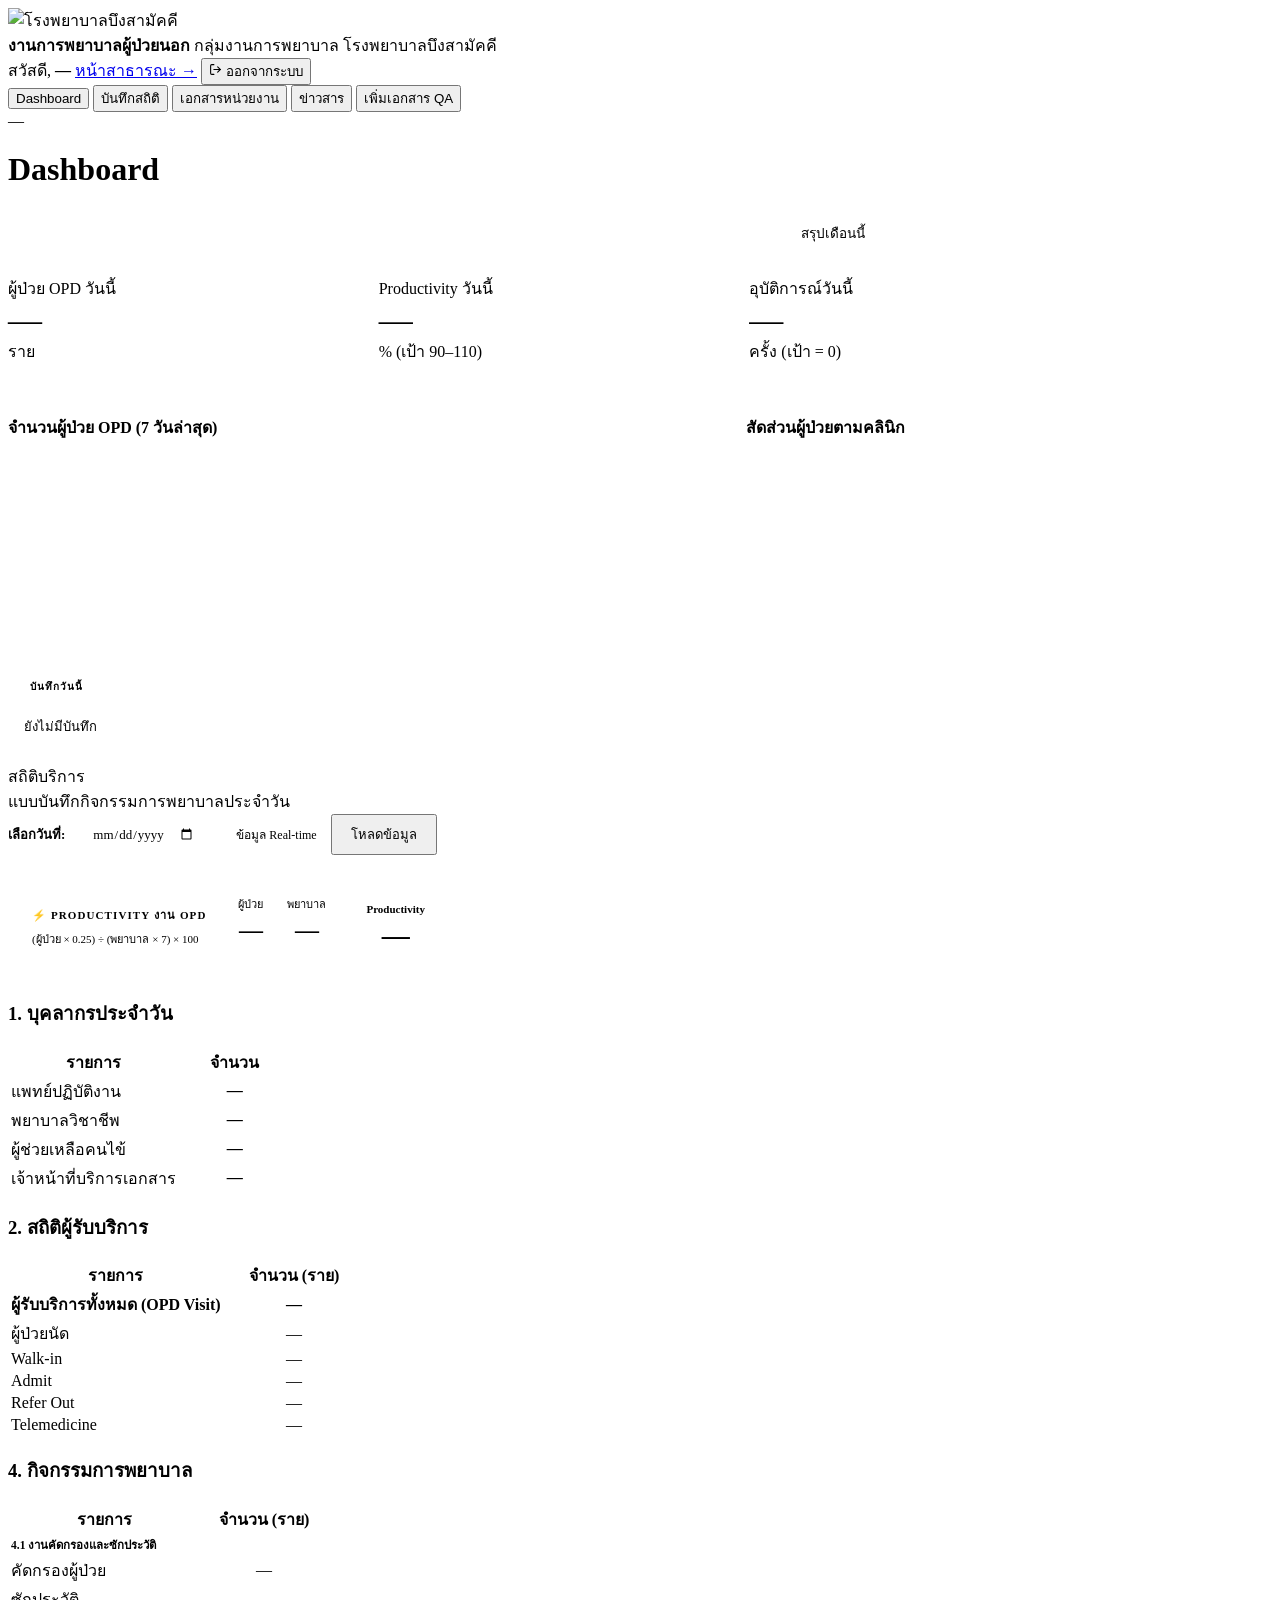
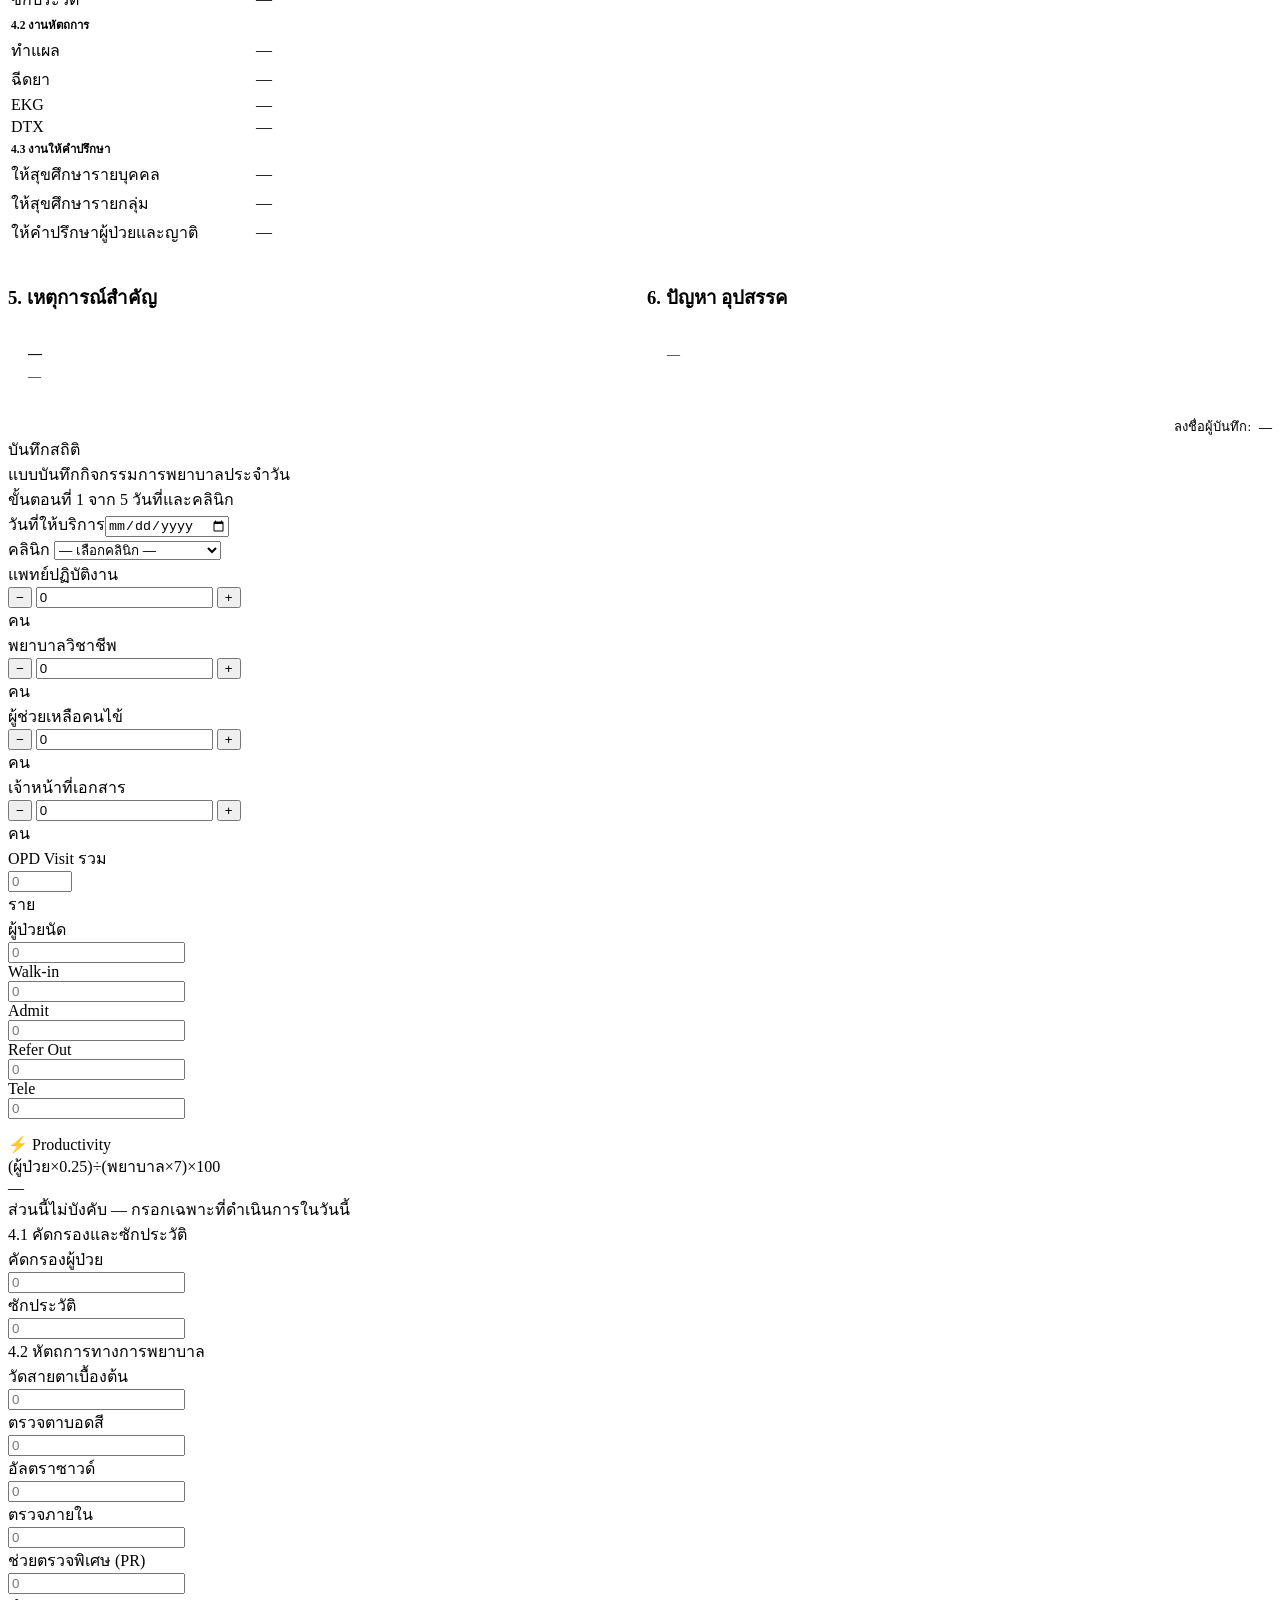
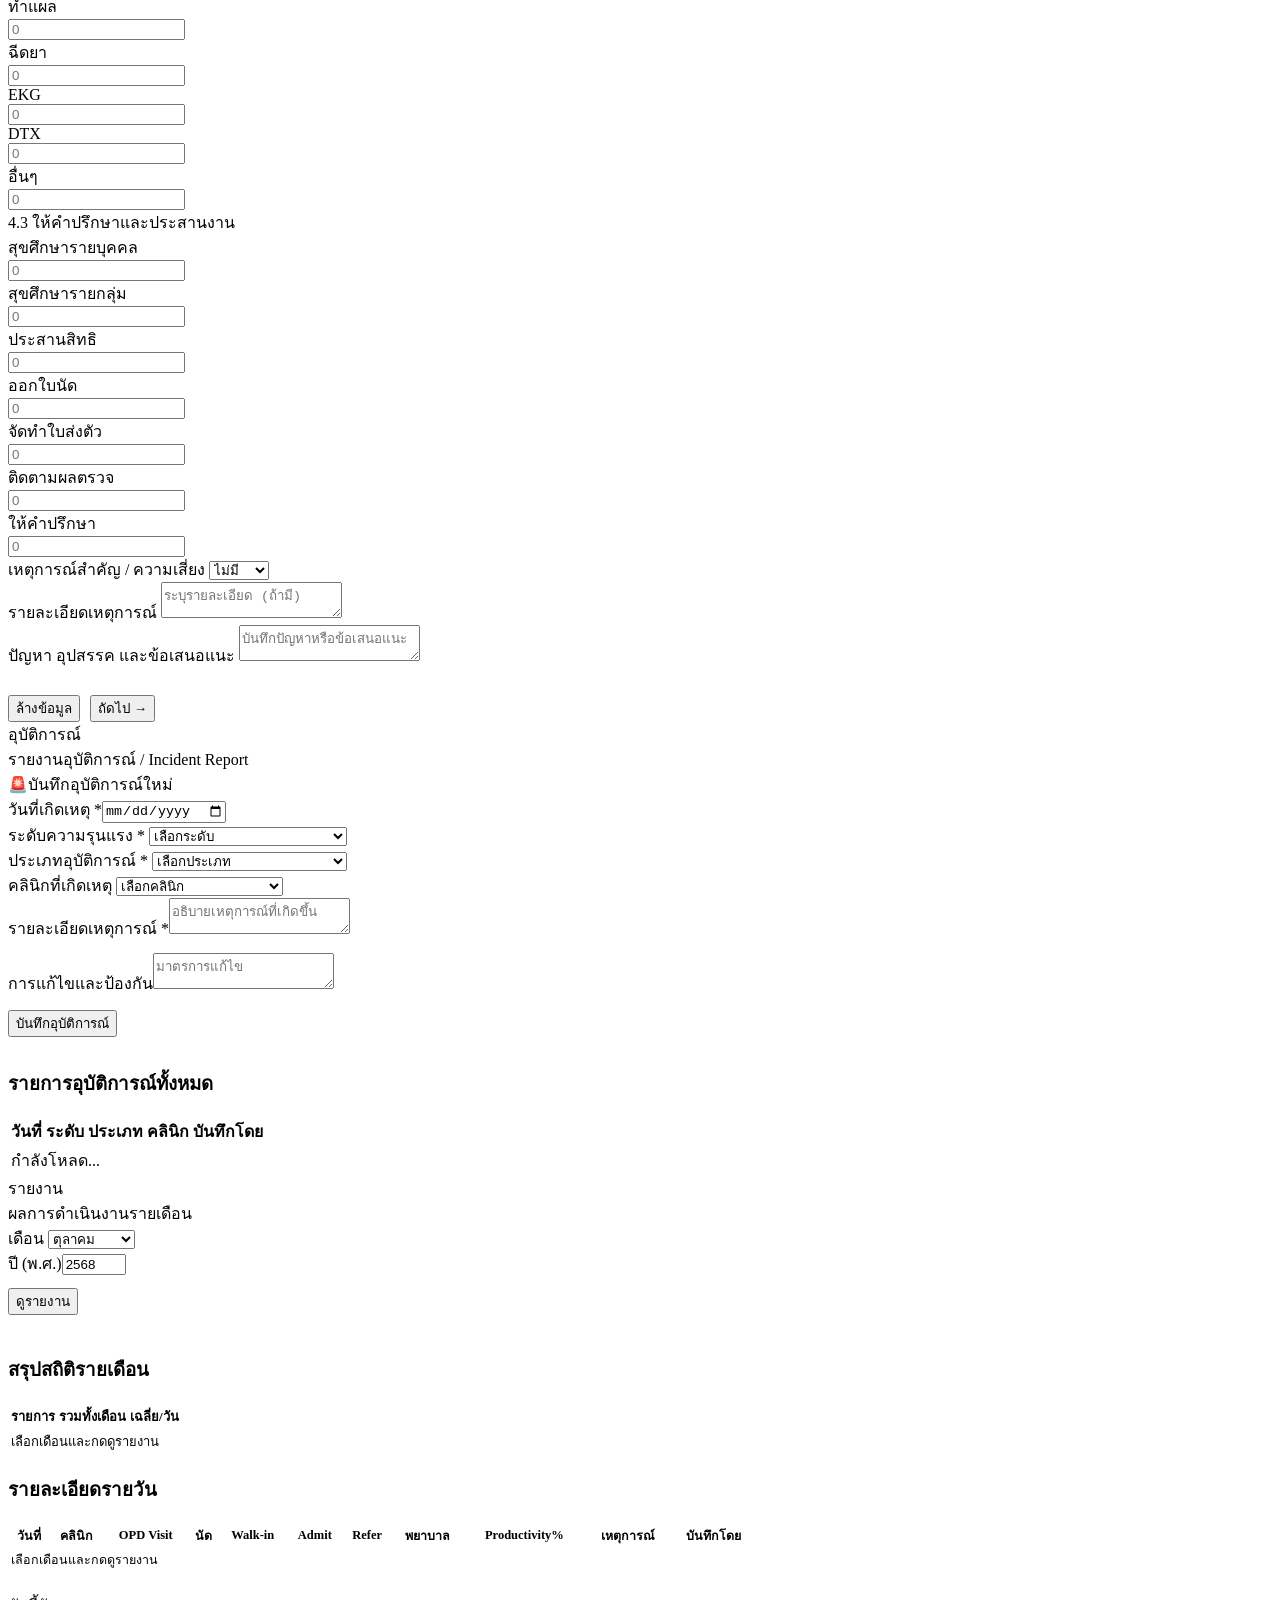
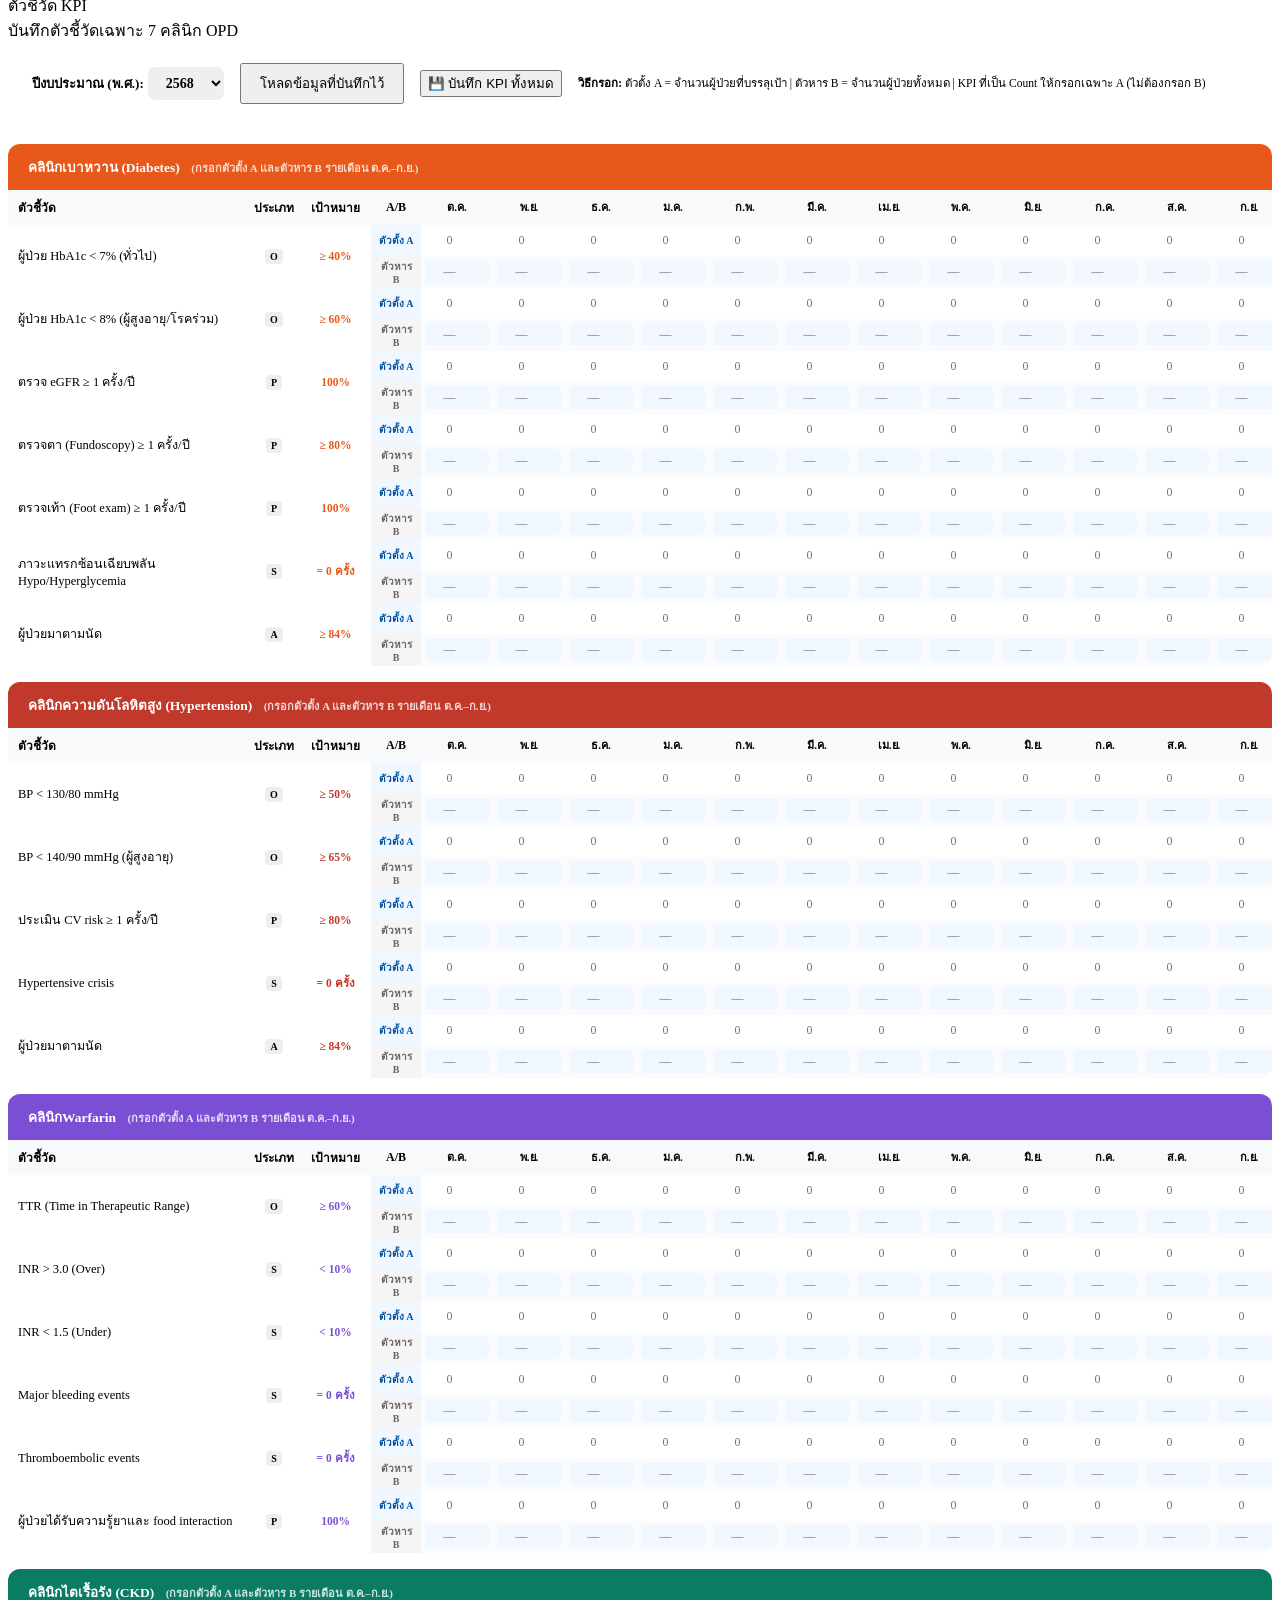
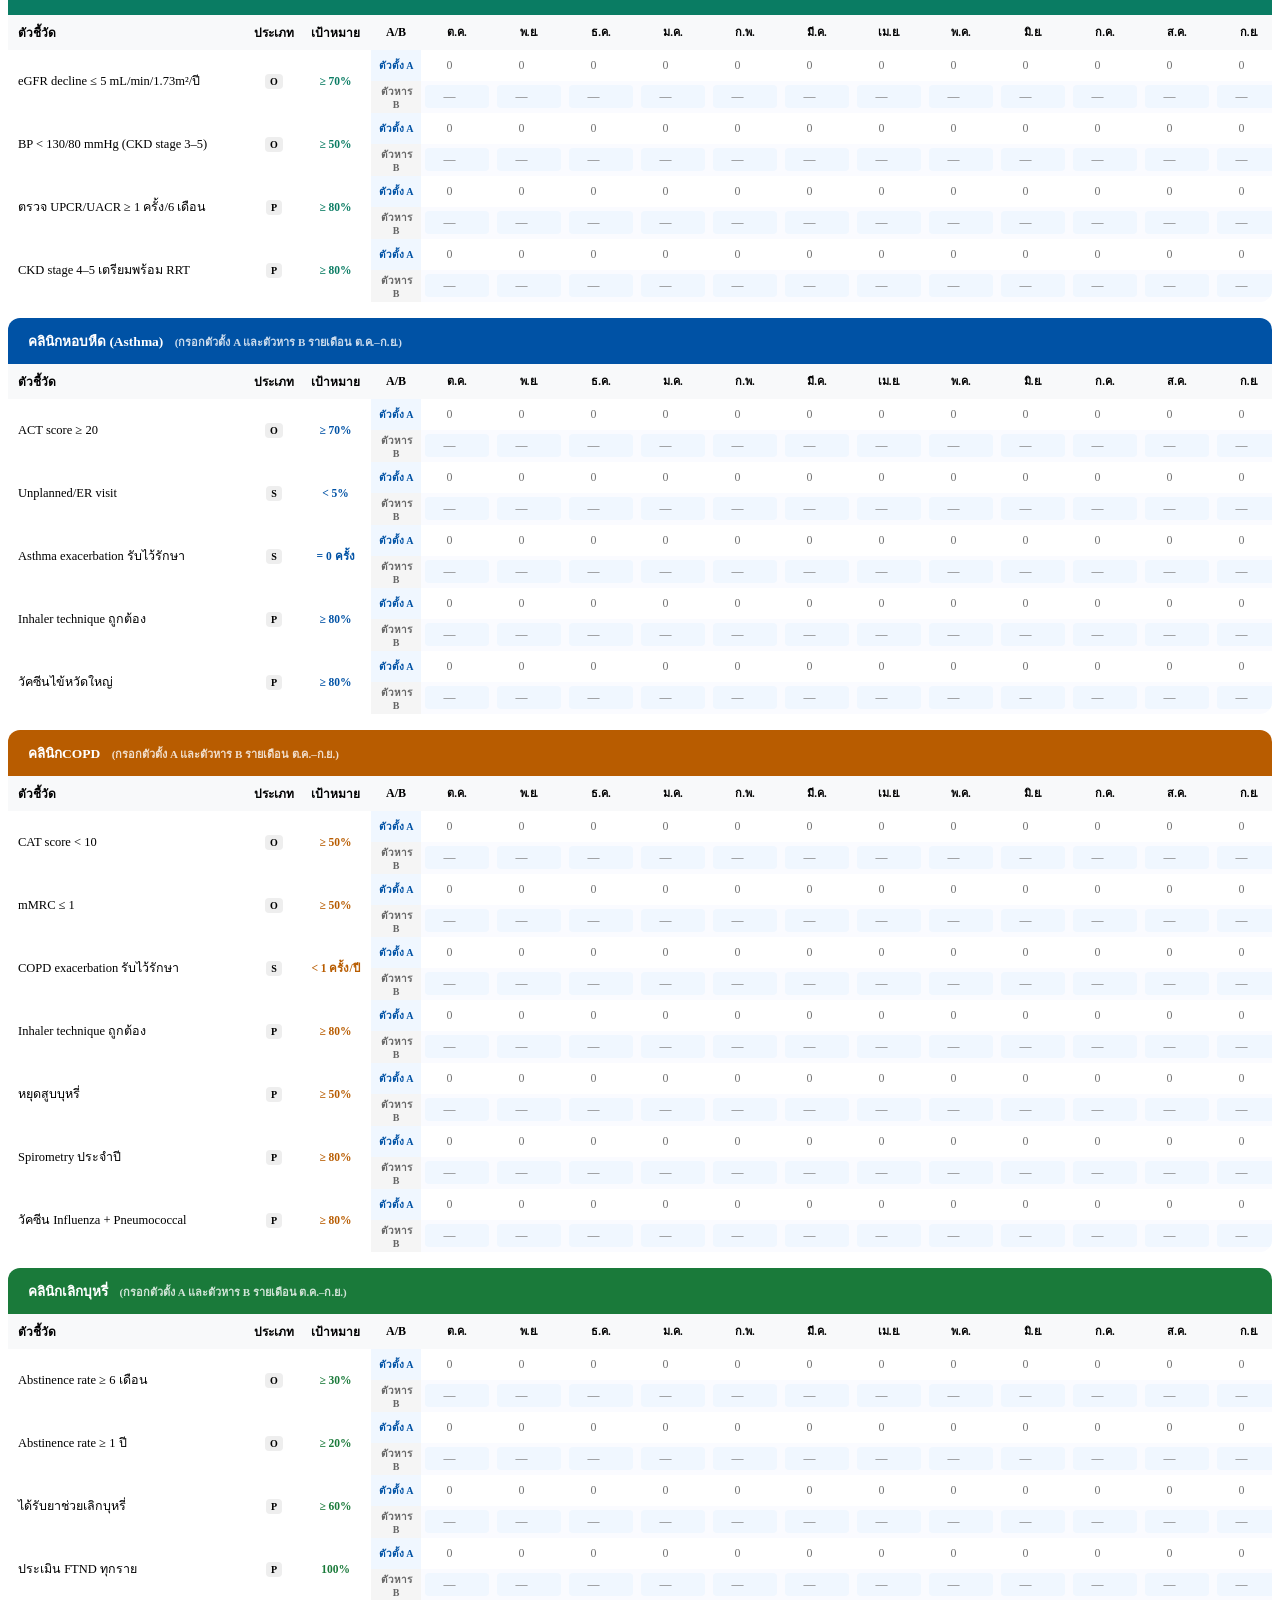
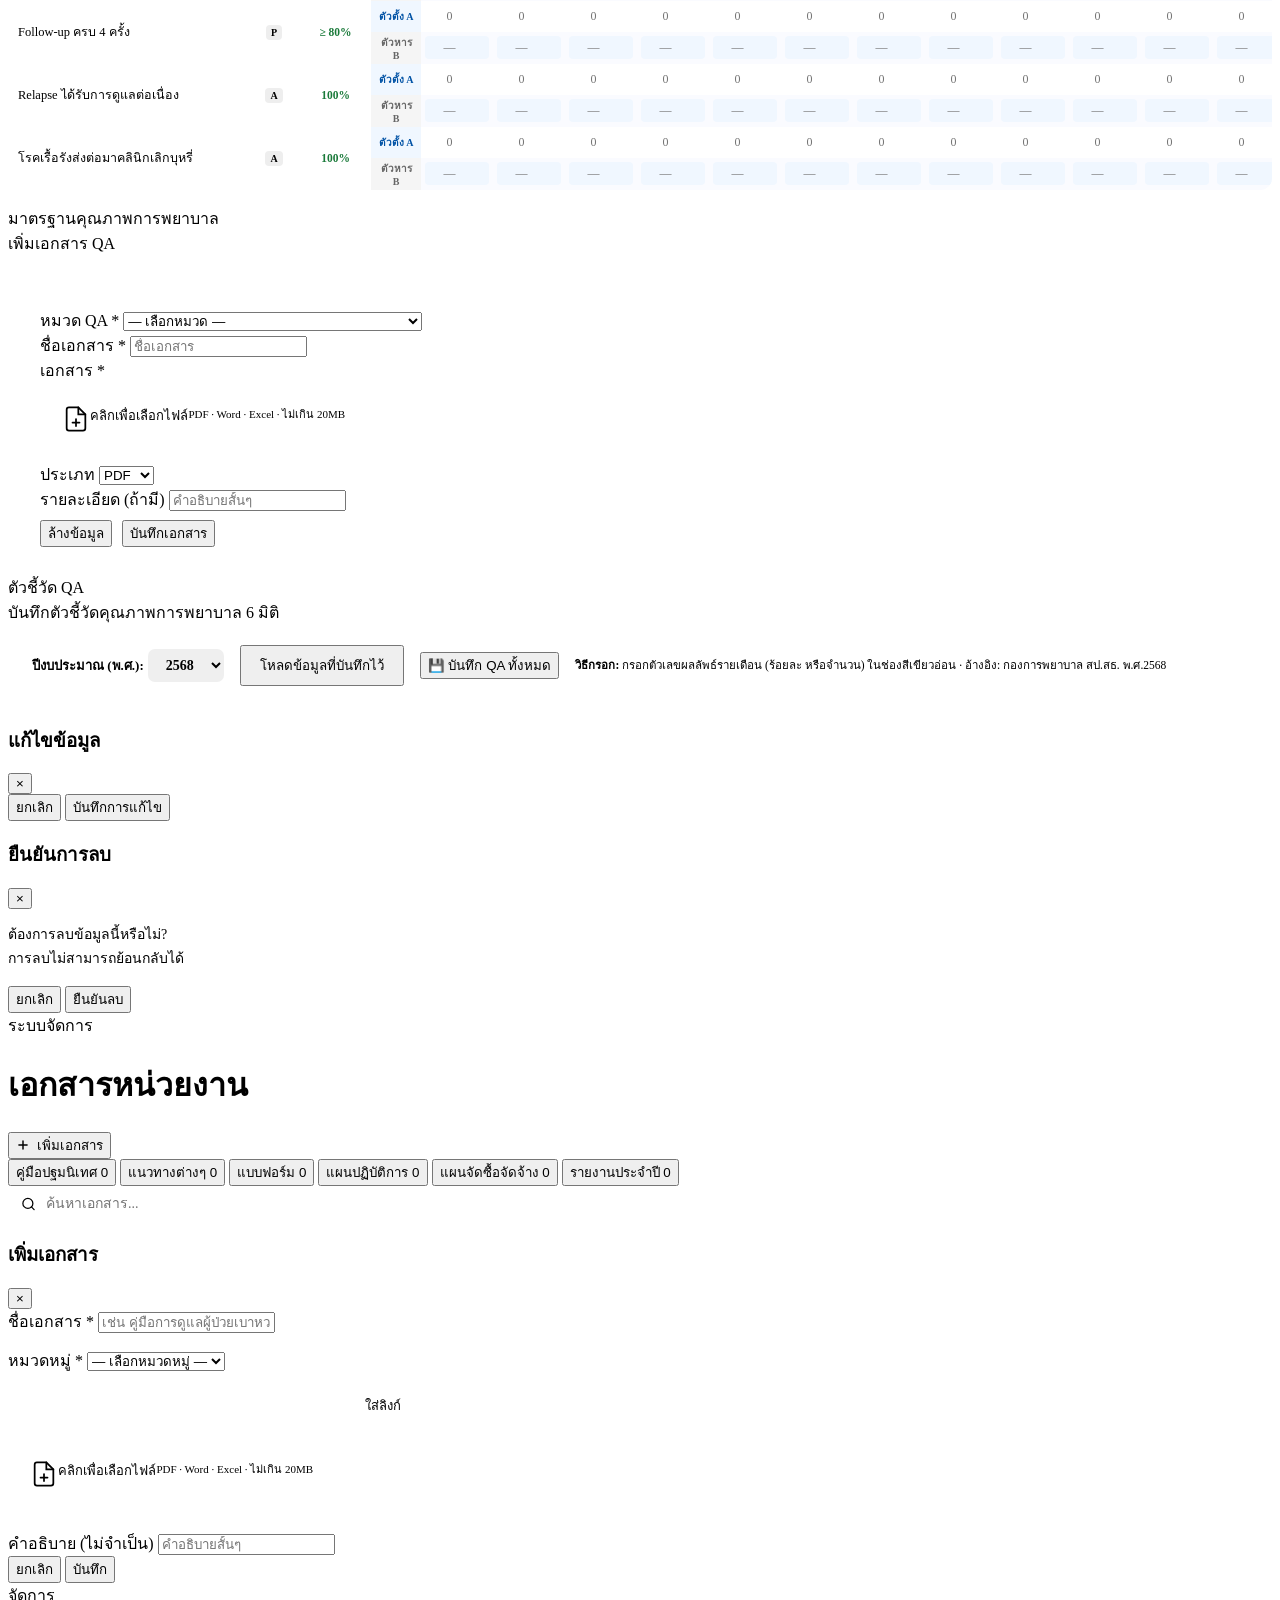
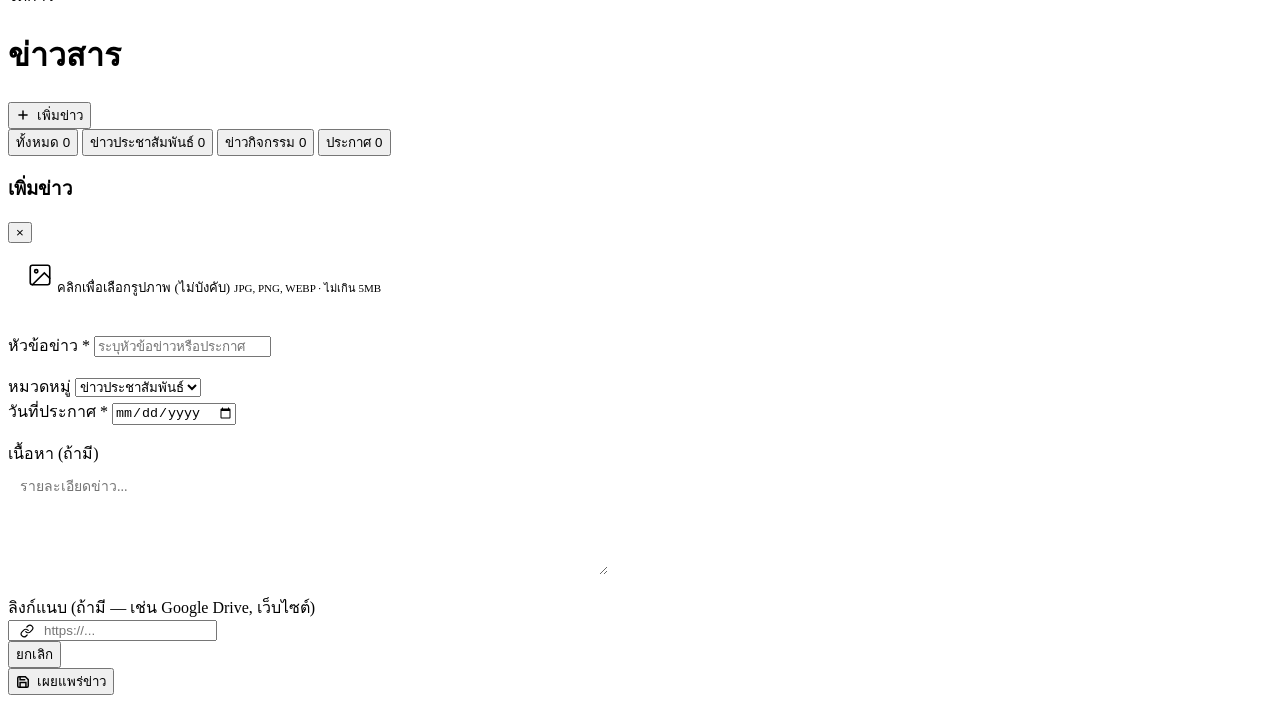
==== staff.html @ 9ab38d80 "Upgrade Firebase SDK to 10.14.1 to fix Storage upload CORS error Old SDK 10.7.0 has a known bug with" ====
﻿<!DOCTYPE html>
<html lang="th">
<head>
<meta charset="UTF-8">
<meta name="viewport" content="width=device-width, initial-scale=1.0">
<title>ระบบเจ้าหน้าที่ — งานการพยาบาลผู้ป่วยนอก</title>
<link rel="preconnect" href="https://fonts.googleapis.com">
<link href="https://fonts.googleapis.com/css2?family=Sarabun:wght@300;400;500;600&family=Noto+Serif+Thai:wght@400;500&display=swap" rel="stylesheet">
<script src="https://www.gstatic.com/firebasejs/10.14.1/firebase-app-compat.js"></script>
<script src="https://www.gstatic.com/firebasejs/10.14.1/firebase-firestore-compat.js"></script>
<script src="https://www.gstatic.com/firebasejs/10.14.1/firebase-storage-compat.js"></script>
<script src="https://cdn.jsdelivr.net/npm/chart.js@4.4.0/dist/chart.umd.min.js"></script>
<link rel="stylesheet" href="staff.css">
</head>
<body>


<div id="app">
  <nav>
    <div class="nav-top">
      <img class="nav-logo-img" src="component/logo.gif" alt="โรงพยาบาลบึงสามัคคี">
      <div class="nav-brand">
        <strong>งานการพยาบาลผู้ป่วยนอก</strong>
        <span>กลุ่มงานการพยาบาล โรงพยาบาลบึงสามัคคี</span>
      </div>
      <div class="nav-right">
        <span class="nav-user">สวัสดี, <strong id="nav-name">—</strong></span>
        <a class="public-link" href="index.html">หน้าสาธารณะ →</a>
        <button onclick="doLogout()" class="logout-btn">
          <svg width="13" height="13" viewBox="0 0 24 24" fill="none" stroke="currentColor" stroke-width="2" stroke-linecap="round"><path d="M9 21H5a2 2 0 0 1-2-2V5a2 2 0 0 1 2-2h4"/><polyline points="16 17 21 12 16 7"/><line x1="21" y1="12" x2="9" y2="12"/></svg>
          ออกจากระบบ
        </button>
      </div>
    </div>
    <div class="nav-tabs-row">
      <div class="nav-tabs-inner">
        <button class="nav-btn active" onclick="showPage('dashboard',this)" id="nb-dashboard">Dashboard</button>
        <button class="nav-btn" onclick="showPage('entry',this)" id="nb-entry">บันทึกสถิติ</button>
        <button class="nav-btn" onclick="showPage('docs',this)" id="nb-docs">เอกสารหน่วยงาน</button>
        <button class="nav-btn" onclick="showPage('news',this)" id="nb-news">ข่าวสาร</button>
        <button class="nav-btn" onclick="showPage('qa-doc',this)" id="nb-qa-doc">เพิ่มเอกสาร QA</button>
      </div>
    </div>
  </nav>


  <!-- DASHBOARD -->
  <div class="page active" id="page-dashboard">
    <div class="wrap" style="max-width:1100px">

      <!-- Header -->
      <div class="page-header">
        <div class="page-header-left">
          <div class="sec-eyebrow" id="dash-date-label">—</div>
          <h1 class="sec-title">Dashboard</h1>
        </div>
      </div>

      <!-- Tab bar -->
      <div style="display:flex;margin-bottom:1.25rem;background:var(--white);border:1px solid var(--border);border-radius:var(--radius-lg);overflow:hidden;box-shadow:var(--shadow)">
        <button id="dash-tab-day-btn" onclick="switchDashTab('day')" style="flex:1;padding:12px;font-family:inherit;font-size:13.5px;font-weight:600;border:none;cursor:pointer;background:var(--primary);color:#fff;transition:all .2s">สถิติวันนี้</button>
        <button id="dash-tab-month-btn" onclick="switchDashTab('month')" style="flex:1;padding:12px;font-family:inherit;font-size:13.5px;font-weight:500;border:none;cursor:pointer;background:var(--white);color:var(--text-light);transition:all .2s;border-left:1px solid var(--border)">สรุปเดือนนี้</button>
      </div>

      <!-- ===== สถิติวันนี้ panel ===== -->
      <div id="dash-panel-day">

        <!-- 3 KPI cards -->
        <div style="display:grid;grid-template-columns:repeat(3,1fr);gap:12px;margin-bottom:14px">
          <div class="kpi-card blue">
            <div class="kpi-lbl">ผู้ป่วย OPD วันนี้</div>
            <div class="kpi-val" style="color:var(--blue);font-size:34px" id="kpi-today">—</div>
            <div class="kpi-sub" id="kpi-today-sub">ราย</div>
          </div>
          <div class="kpi-card teal">
            <div class="kpi-lbl">Productivity วันนี้</div>
            <div class="kpi-val" style="color:var(--teal);font-size:34px" id="kpi-prod">—</div>
            <div class="kpi-sub">% (เป้า 90–110)</div>
            <div style="height:5px;background:var(--teal-line);border-radius:99px;overflow:hidden;margin:8px 0 3px">
              <div id="kpi-prod-bar" style="height:100%;background:var(--teal);border-radius:99px;width:0%;transition:width .8s ease"></div>
            </div>
          </div>
          <div class="kpi-card amber">
            <div class="kpi-lbl">อุบัติการณ์วันนี้</div>
            <div class="kpi-val" style="color:var(--amber);font-size:34px" id="kpi-incident">—</div>
            <div class="kpi-sub">ครั้ง (เป้า = 0)</div>
          </div>
        </div>

        <!-- Charts: 7-day bar + clinic donut -->
        <div style="display:grid;grid-template-columns:2fr 1fr;gap:14px;margin-bottom:14px">
          <div class="chart-card">
            <h4>จำนวนผู้ป่วย OPD (7 วันล่าสุด)</h4>
            <canvas id="chart-weekly" height="120"></canvas>
          </div>
          <div class="chart-card">
            <h4>สัดส่วนผู้ป่วยตามคลินิก</h4>
            <canvas id="chart-clinic" height="190"></canvas>
          </div>
        </div>

        <!-- บันทึกวันนี้ -->
        <div class="card" style="margin:0 0 14px;padding:0;overflow:hidden">
          <div style="padding:.6rem 1rem;font-size:10px;font-weight:700;letter-spacing:.1em;text-transform:uppercase;color:var(--text-light);border-bottom:1px solid var(--border);display:flex;align-items:center;gap:6px"><span class="pulse-dot"></span>บันทึกวันนี้</div>
          <table style="width:100%;border-collapse:collapse;font-size:13px">
            <tbody id="day-tbl">
              <tr><td colspan="4" class="empty" style="padding:.8rem 1rem">ยังไม่มีบันทึก</td></tr>
            </tbody>
          </table>
        </div>

      </div>

      <!-- ===== สรุปเดือนนี้ panel ===== -->
      <div id="dash-panel-month" style="display:none">

        <!-- Gradient header -->
        <div style="background:linear-gradient(135deg,var(--primary-dark) 0%,var(--primary) 100%);border-radius:var(--radius-lg);padding:1.25rem 1.5rem;margin-bottom:1.25rem;display:flex;align-items:center;justify-content:space-between;flex-wrap:wrap;gap:12px;box-shadow:0 4px 16px rgba(0,82,165,.2)">
          <div>
            <div style="font-size:11px;color:rgba(255,255,255,.65);margin-bottom:3px;font-weight:500;letter-spacing:.04em">สรุปสถิติประจำเดือน</div>
            <div style="font-size:20px;font-weight:700;color:#fff;line-height:1" id="dash-m-title">—</div>
          </div>
          <div style="display:flex;align-items:center;gap:8px">
            <select id="dash-month-sel" onchange="loadDashMonth()" style="padding:7px 12px;border:1px solid rgba(255,255,255,.3);border-radius:8px;font-family:inherit;font-size:13px;color:#fff;background:rgba(255,255,255,.15);cursor:pointer">
              <option value="0">มกราคม</option><option value="1">กุมภาพันธ์</option><option value="2">มีนาคม</option>
              <option value="3">เมษายน</option><option value="4">พฤษภาคม</option><option value="5">มิถุนายน</option>
              <option value="6">กรกฎาคม</option><option value="7">สิงหาคม</option><option value="8">กันยายน</option>
              <option value="9">ตุลาคม</option><option value="10">พฤศจิกายน</option><option value="11">ธันวาคม</option>
            </select>
            <input type="number" id="dash-year-sel" onchange="loadDashMonth()" min="2560" max="2580" style="padding:7px 10px;border:1px solid rgba(255,255,255,.3);border-radius:8px;font-family:inherit;font-size:13px;color:#fff;background:rgba(255,255,255,.15);width:84px;text-align:center">
          </div>
        </div>

        <!-- 3 KPI cards -->
        <div style="display:grid;grid-template-columns:repeat(3,1fr);gap:12px;margin-bottom:14px">
          <div class="kpi-card blue">
            <div class="kpi-lbl">ผู้รับบริการรวม</div>
            <div class="kpi-val" style="color:var(--blue);font-size:34px" id="kpi-month">—</div>
            <div class="kpi-sub">ราย</div>
          </div>
          <div class="kpi-card amber">
            <div class="kpi-lbl">เฉลี่ยต่อวัน</div>
            <div class="kpi-val" style="color:var(--amber);font-size:34px" id="kpi-avg">—</div>
            <div class="kpi-sub">ราย/วัน</div>
          </div>
          <div class="kpi-card green">
            <div class="kpi-lbl">วันที่บันทึกแล้ว</div>
            <div class="kpi-val" style="color:var(--green);font-size:34px" id="kpi-days">—</div>
            <div class="kpi-sub">วัน ในเดือนนี้</div>
          </div>
        </div>

        <!-- Charts: monthly trend + prod weekly -->
        <div style="display:grid;grid-template-columns:2fr 1fr;gap:14px;margin-bottom:14px">
          <div class="chart-card">
            <h4>แนวโน้มผู้ป่วยรายเดือน (ปีงบประมาณปัจจุบัน)</h4>
            <canvas id="chart-monthly-trend" height="110"></canvas>
          </div>
          <div class="chart-card">
            <h4>Productivity รายวัน 7 วันล่าสุด</h4>
            <canvas id="chart-prod-weekly" height="90"></canvas>
          </div>
        </div>

        <!-- Recent records table -->
        <div class="tbl-wrap">
          <div class="tbl-head"><h3>บันทึกล่าสุด</h3><span>10 รายการ</span></div>
          <table>
            <thead>
              <tr>
                <th>วันที่</th><th>คลินิก</th>
                <th style="text-align:center">OPD Visit</th>
                <th style="text-align:center">Productivity</th>
                <th>บันทึกโดย</th><th>เวลา</th><th></th>
              </tr>
            </thead>
            <tbody id="recent-tbl">
              <tr><td colspan="7" class="empty">กำลังโหลด...</td></tr>
            </tbody>
          </table>
        </div>

      </div>

    </div>
  </div>
  <!-- STATS -->
  <div class="page" id="page-stats">
    <div class="wrap">
      <div class="sec-label">สถิติบริการ</div>
      <div class="sec-title">แบบบันทึกกิจกรรมการพยาบาลประจำวัน</div>

      <!-- เลือกวันที่ -->
      <div class="form-card" style="margin-bottom:1.25rem">
        <div class="form-body" style="display:flex;align-items:center;gap:14px;flex-wrap:wrap">
          <label style="font-size:13px;font-weight:600;color:var(--text-mid)">เลือกวันที่:</label>
          <input type="date" id="staff-stats-date" style="padding:9px 13px;border:1.5px solid var(--border);border-radius:var(--radius);font-family:inherit;font-size:13px;color:var(--text)" onchange="loadStaffDayStats(this.value)">
          <span class="pulse-dot"></span><span style="font-size:12px;color:var(--text-light)">ข้อมูล Real-time</span>
          <button onclick="loadStaffDayStats(document.getElementById('staff-stats-date').value)" class="btn-p" style="padding:8px 18px;font-size:13px">โหลดข้อมูล</button>
        </div>
      </div>

      <!-- Productivity card -->
      <div style="background:var(--blue-pale);border:1px solid var(--blue-line);border-radius:var(--radius-lg);padding:1.25rem 1.5rem;margin-bottom:1.25rem;display:flex;align-items:center;gap:2rem;flex-wrap:wrap">
        <div>
          <div style="font-size:11px;font-weight:700;letter-spacing:.1em;text-transform:uppercase;color:var(--blue);margin-bottom:6px">⚡ Productivity งาน OPD</div>
          <div style="font-size:11px;color:var(--text-mid)">(ผู้ป่วย × 0.25) ÷ (พยาบาล × 7) × 100</div>
        </div>
        <div style="display:flex;gap:1.5rem;flex-wrap:wrap">
          <div style="text-align:center"><div style="font-size:11px;color:var(--text-light);margin-bottom:4px">ผู้ป่วย</div><div style="font-size:24px;font-weight:800;color:var(--blue)" id="ss-count">—</div></div>
          <div style="text-align:center"><div style="font-size:11px;color:var(--text-light);margin-bottom:4px">พยาบาล</div><div style="font-size:24px;font-weight:800;color:var(--teal)" id="ss-nurse">—</div></div>
          <div style="text-align:center;background:#fff;border-radius:10px;padding:.5rem 1rem;border:1.5px solid var(--blue-line)"><div style="font-size:11px;color:var(--blue);font-weight:700;margin-bottom:4px">Productivity</div><div style="font-size:28px;font-weight:800;color:var(--blue)" id="ss-prod">—</div></div>
        </div>
      </div>

      <!-- ตาราง 1: บุคลากร -->
      <div class="tbl-wrap" style="margin-bottom:1rem">
        <div class="tbl-head"><h3>1. บุคลากรประจำวัน</h3></div>
        <table>
          <thead><tr><th style="width:60%">รายการ</th><th style="text-align:center">จำนวน</th></tr></thead>
          <tbody>
            <tr><td>แพทย์ปฏิบัติงาน</td><td style="text-align:center;font-weight:600" id="ss-doctor">—</td></tr>
            <tr><td>พยาบาลวิชาชีพ</td><td style="text-align:center;font-weight:600" id="ss-nurserow">—</td></tr>
            <tr><td>ผู้ช่วยเหลือคนไข้</td><td style="text-align:center;font-weight:600" id="ss-helper">—</td></tr>
            <tr><td>เจ้าหน้าที่บริการเอกสาร</td><td style="text-align:center;font-weight:600" id="ss-clerk">—</td></tr>
          </tbody>
        </table>
      </div>

      <!-- ตาราง 2: สถิติผู้รับบริการ -->
      <div class="tbl-wrap" style="margin-bottom:1rem">
        <div class="tbl-head"><h3>2. สถิติผู้รับบริการ</h3></div>
        <table>
          <thead><tr><th style="width:60%">รายการ</th><th style="text-align:center">จำนวน (ราย)</th></tr></thead>
          <tbody>
            <tr style="background:var(--blue-pale)"><td style="font-weight:700;color:var(--blue)">ผู้รับบริการทั้งหมด (OPD Visit)</td><td style="text-align:center;font-weight:800;font-size:16px;color:var(--blue)" id="ss-countrow">—</td></tr>
            <tr><td>ผู้ป่วยนัด</td><td style="text-align:center" id="ss-appt">—</td></tr>
            <tr><td>Walk-in</td><td style="text-align:center" id="ss-walkin">—</td></tr>
            <tr><td>Admit</td><td style="text-align:center" id="ss-admit">—</td></tr>
            <tr><td>Refer Out</td><td style="text-align:center" id="ss-refer">—</td></tr>
            <tr><td>Telemedicine</td><td style="text-align:center" id="ss-tele">—</td></tr>
          </tbody>
        </table>
      </div>

      <!-- ตาราง 4: กิจกรรม -->
      <div class="tbl-wrap" style="margin-bottom:1rem">
        <div class="tbl-head"><h3>4. กิจกรรมการพยาบาล</h3></div>
        <table>
          <thead><tr><th style="width:60%">รายการ</th><th style="text-align:center">จำนวน (ราย)</th></tr></thead>
          <tbody>
            <tr style="background:var(--blue-pale)"><td colspan="2" style="font-size:11.5px;font-weight:700;color:var(--blue)">4.1 งานคัดกรองและซักประวัติ</td></tr>
            <tr><td>คัดกรองผู้ป่วย</td><td style="text-align:center" id="ss-screen">—</td></tr>
            <tr><td>ซักประวัติ</td><td style="text-align:center" id="ss-history">—</td></tr>
            <tr style="background:var(--blue-pale)"><td colspan="2" style="font-size:11.5px;font-weight:700;color:var(--blue)">4.2 งานหัตถการ</td></tr>
            <tr><td>ทำแผล</td><td style="text-align:center" id="ss-wound">—</td></tr>
            <tr><td>ฉีดยา</td><td style="text-align:center" id="ss-inject">—</td></tr>
            <tr><td>EKG</td><td style="text-align:center" id="ss-ekg">—</td></tr>
            <tr><td>DTX</td><td style="text-align:center" id="ss-dtx">—</td></tr>
            <tr style="background:var(--blue-pale)"><td colspan="2" style="font-size:11.5px;font-weight:700;color:var(--blue)">4.3 งานให้คำปรึกษา</td></tr>
            <tr><td>ให้สุขศึกษารายบุคคล</td><td style="text-align:center" id="ss-eduind">—</td></tr>
            <tr><td>ให้สุขศึกษารายกลุ่ม</td><td style="text-align:center" id="ss-edugrp">—</td></tr>
            <tr><td>ให้คำปรึกษาผู้ป่วยและญาติ</td><td style="text-align:center" id="ss-counsel">—</td></tr>
          </tbody>
        </table>
      </div>

      <!-- ข้อ 5-6 -->
      <div style="display:grid;grid-template-columns:1fr 1fr;gap:14px">
        <div class="tbl-wrap" style="margin-bottom:0">
          <div class="tbl-head"><h3>5. เหตุการณ์สำคัญ</h3></div>
          <div style="padding:1rem 1.25rem">
            <div style="font-size:14px;font-weight:600;margin-bottom:6px" id="ss-incident-flag">—</div>
            <div style="font-size:13px;color:var(--text-mid)" id="ss-incident-detail">—</div>
          </div>
        </div>
        <div class="tbl-wrap" style="margin-bottom:0">
          <div class="tbl-head"><h3>6. ปัญหา อุปสรรค</h3></div>
          <div style="padding:1rem 1.25rem">
            <div style="font-size:13px;color:var(--text-mid)" id="ss-note">—</div>
          </div>
        </div>
      </div>

      <div style="margin-top:1rem;display:flex;justify-content:flex-end;align-items:center;gap:8px;font-size:13px;color:var(--text-mid)">
        ลงชื่อผู้บันทึก: <strong id="ss-username">—</strong>
      </div>
    </div>
  </div>


  <!-- ENTRY -->
  <div class="page" id="page-entry">
    <div class="wrap">
      <div class="sec-label">บันทึกสถิติ</div>
      <div class="sec-title">แบบบันทึกกิจกรรมการพยาบาลประจำวัน</div>

      <div class="wiz-card">

        <!-- Header -->
        <div class="wiz-head">
          <div>
            <span class="wiz-step-no" id="wiz-step-no">ขั้นตอนที่ 1 จาก 5</span>
            <span class="wiz-step-ttl" id="wiz-step-ttl">วันที่และคลินิก</span>
          </div>
          <div class="wiz-dots">
            <span class="wdot wactive"></span>
            <span class="wdot"></span>
            <span class="wdot"></span>
            <span class="wdot"></span>
            <span class="wdot"></span>
          </div>
        </div>
        <div class="wiz-pbar"><div class="wiz-pfill" id="wiz-pfill" style="width:20%"></div></div>

        <!-- Step panels -->
        <div class="wiz-body">

          <!-- Step 1: วันที่และคลินิก -->
          <div class="wstep wstep-active" id="ws-1">
            <div class="wfield"><label>วันที่ให้บริการ</label><input type="date" id="e-date" onchange="checkExistingEntry()"></div>
            <div id="edit-banner" style="display:none;background:#FFF7E6;border:1.5px solid #F59E0B;border-radius:8px;padding:.65rem 1rem;margin-bottom:.5rem;font-size:13px;color:#92400E;align-items:center;gap:8px">
              <span>✏️</span><span>พบข้อมูลวันที่ <b id="edit-banner-date"></b> แล้ว — กำลังแก้ไขข้อมูลเดิม</span>
            </div>
            <div class="wfield"><label>คลินิก</label>
              <select id="e-clinic">
                <option value="">— เลือกคลินิก —</option>
                <option>ทั่วไป (OPD)</option><option>เบาหวาน</option><option>ความดันโลหิตสูง</option>
                <option>Warfarin</option><option>ไตเรื้อรัง</option><option>หอบหืด</option>
                <option>ปอดอุดกั้นเรื้อรัง (COPD)</option><option>เลิกบุหรี่ (One Stop)</option>
              </select>
            </div>
          </div>

          <!-- Step 2: บุคลากร -->
          <div class="wstep" id="ws-2">
            <div class="wstaff-list">
              <div class="wstaff-row">
                <span class="wstaff-lbl">แพทย์ปฏิบัติงาน</span>
                <div class="wnum-ctrl">
                  <button type="button" class="wnum-btn" onclick="wNumAdj('e-doctor',-1)">−</button>
                  <input type="number" id="e-doctor" min="0" value="0" class="wnum-inp">
                  <button type="button" class="wnum-btn" onclick="wNumAdj('e-doctor',1)">+</button>
                </div>
                <span class="wstaff-unit">คน</span>
              </div>
              <div class="wstaff-row">
                <span class="wstaff-lbl">พยาบาลวิชาชีพ</span>
                <div class="wnum-ctrl">
                  <button type="button" class="wnum-btn" onclick="wNumAdj('e-nurse',-1)">−</button>
                  <input type="number" id="e-nurse" min="0" value="0" class="wnum-inp">
                  <button type="button" class="wnum-btn" onclick="wNumAdj('e-nurse',1)">+</button>
                </div>
                <span class="wstaff-unit">คน</span>
              </div>
              <div class="wstaff-row">
                <span class="wstaff-lbl">ผู้ช่วยเหลือคนไข้</span>
                <div class="wnum-ctrl">
                  <button type="button" class="wnum-btn" onclick="wNumAdj('e-helper',-1)">−</button>
                  <input type="number" id="e-helper" min="0" value="0" class="wnum-inp">
                  <button type="button" class="wnum-btn" onclick="wNumAdj('e-helper',1)">+</button>
                </div>
                <span class="wstaff-unit">คน</span>
              </div>
              <div class="wstaff-row">
                <span class="wstaff-lbl">เจ้าหน้าที่เอกสาร</span>
                <div class="wnum-ctrl">
                  <button type="button" class="wnum-btn" onclick="wNumAdj('e-clerk',-1)">−</button>
                  <input type="number" id="e-clerk" min="0" value="0" class="wnum-inp">
                  <button type="button" class="wnum-btn" onclick="wNumAdj('e-clerk',1)">+</button>
                </div>
                <span class="wstaff-unit">คน</span>
              </div>
            </div>
          </div>

          <!-- Step 3: สถิติ + Productivity -->
          <div class="wstep" id="ws-3">
            <div class="opd-total-box">
              <div class="opd-total-label">OPD Visit รวม</div>
              <input type="number" id="e-count" min="0" max="9999" placeholder="0" class="opd-total-input">
              <div class="opd-total-unit">ราย</div>
            </div>
            <div class="stat-mini-grid" style="margin-bottom:1rem">
              <div class="stat-mini c-blue"><div class="stat-mini-lbl">ผู้ป่วยนัด</div><input type="number" id="e-appt" min="0" placeholder="0" class="stat-mini-inp"></div>
              <div class="stat-mini c-teal"><div class="stat-mini-lbl">Walk-in</div><input type="number" id="e-walkin" min="0" placeholder="0" class="stat-mini-inp"></div>
              <div class="stat-mini c-amber"><div class="stat-mini-lbl">Admit</div><input type="number" id="e-admit" min="0" placeholder="0" class="stat-mini-inp"></div>
              <div class="stat-mini c-red"><div class="stat-mini-lbl">Refer Out</div><input type="number" id="e-refer" min="0" placeholder="0" class="stat-mini-inp"></div>
              <div class="stat-mini c-purple"><div class="stat-mini-lbl">Tele</div><input type="number" id="e-tele" min="0" placeholder="0" class="stat-mini-inp"></div>
            </div>
            <div class="prod-preview-box">
              <div>
                <div class="prod-preview-label">⚡ Productivity</div>
                <div class="prod-preview-formula">(ผู้ป่วย×0.25)÷(พยาบาล×7)×100</div>
              </div>
              <div class="prod-preview-value" id="prod-preview">—</div>
            </div>
          </div>

          <!-- Step 4: กิจกรรม -->
          <div class="wstep" id="ws-4">
            <div class="wstep-hint">ส่วนนี้ไม่บังคับ — กรอกเฉพาะที่ดำเนินการในวันนี้</div>
            <div class="act-group-head" style="margin-top:0">4.1 คัดกรองและซักประวัติ</div>
            <div class="act-grid">
              <div class="act-item"><div class="act-lbl">คัดกรองผู้ป่วย</div><input type="number" id="e-screen" min="0" placeholder="0" class="act-inp"></div>
              <div class="act-item"><div class="act-lbl">ซักประวัติ</div><input type="number" id="e-history" min="0" placeholder="0" class="act-inp"></div>
            </div>
            <div class="act-group-head">4.2 หัตถการทางการพยาบาล</div>
            <div class="act-grid">
              <div class="act-item"><div class="act-lbl">วัดสายตาเบื้องต้น</div><input type="number" id="e-vision" min="0" placeholder="0" class="act-inp"></div>
              <div class="act-item"><div class="act-lbl">ตรวจตาบอดสี</div><input type="number" id="e-eye" min="0" placeholder="0" class="act-inp"></div>
              <div class="act-item"><div class="act-lbl">อัลตราซาวด์</div><input type="number" id="e-ultrasound" min="0" placeholder="0" class="act-inp"></div>
              <div class="act-item"><div class="act-lbl">ตรวจภายใน</div><input type="number" id="e-pelvic" min="0" placeholder="0" class="act-inp"></div>
              <div class="act-item"><div class="act-lbl">ช่วยตรวจพิเศษ (PR)</div><input type="number" id="e-special" min="0" placeholder="0" class="act-inp"></div>
              <div class="act-item"><div class="act-lbl">ทำแผล</div><input type="number" id="e-wound" min="0" placeholder="0" class="act-inp"></div>
              <div class="act-item"><div class="act-lbl">ฉีดยา</div><input type="number" id="e-inject" min="0" placeholder="0" class="act-inp"></div>
              <div class="act-item"><div class="act-lbl">EKG</div><input type="number" id="e-ekg" min="0" placeholder="0" class="act-inp"></div>
              <div class="act-item"><div class="act-lbl">DTX</div><input type="number" id="e-dtx" min="0" placeholder="0" class="act-inp"></div>
              <div class="act-item"><div class="act-lbl">อื่นๆ</div><input type="number" id="e-other-act" min="0" placeholder="0" class="act-inp"></div>
            </div>
            <div class="act-group-head">4.3 ให้คำปรึกษาและประสานงาน</div>
            <div class="act-grid">
              <div class="act-item"><div class="act-lbl">สุขศึกษารายบุคคล</div><input type="number" id="e-edu-ind" min="0" placeholder="0" class="act-inp"></div>
              <div class="act-item"><div class="act-lbl">สุขศึกษารายกลุ่ม</div><input type="number" id="e-edu-grp" min="0" placeholder="0" class="act-inp"></div>
              <div class="act-item"><div class="act-lbl">ประสานสิทธิ</div><input type="number" id="e-rights" min="0" placeholder="0" class="act-inp"></div>
              <div class="act-item"><div class="act-lbl">ออกใบนัด</div><input type="number" id="e-appt-out" min="0" placeholder="0" class="act-inp"></div>
              <div class="act-item"><div class="act-lbl">จัดทำใบส่งตัว</div><input type="number" id="e-refer-form" min="0" placeholder="0" class="act-inp"></div>
              <div class="act-item"><div class="act-lbl">ติดตามผลตรวจ</div><input type="number" id="e-followup" min="0" placeholder="0" class="act-inp"></div>
              <div class="act-item"><div class="act-lbl">ให้คำปรึกษา</div><input type="number" id="e-counsel" min="0" placeholder="0" class="act-inp"></div>
            </div>
          </div>

          <!-- Step 5: เหตุการณ์ + ปัญหา -->
          <div class="wstep" id="ws-5">
            <div class="wfield"><label>เหตุการณ์สำคัญ / ความเสี่ยง</label>
              <select id="e-incident-flag">
                <option value="ไม่มี">ไม่มี</option>
                <option value="มี">มี ดังนี้</option>
              </select>
            </div>
            <div class="wfield"><label>รายละเอียดเหตุการณ์</label>
              <textarea id="e-incident-detail" placeholder="ระบุรายละเอียด (ถ้ามี)"></textarea>
            </div>
            <div class="wfield"><label>ปัญหา อุปสรรค และข้อเสนอแนะ</label>
              <textarea id="e-note" placeholder="บันทึกปัญหาหรือข้อเสนอแนะ"></textarea>
            </div>
          </div>

        </div><!-- /wiz-body -->

        <!-- Navigation -->
        <div class="wiz-nav">
          <button type="button" class="wiz-back-btn" id="wiz-back" onclick="wPrev()" style="visibility:hidden">← ย้อนกลับ</button>
          <div style="display:flex;align-items:center;gap:10px">
            <button type="button" class="wiz-clear-btn" onclick="clearEntry()">ล้างข้อมูล</button>
            <button type="button" class="wiz-next-btn" id="wiz-next" onclick="wNext()">ถัดไป →</button>
            <button type="button" class="btn-p" id="btn-entry" onclick="submitEntry(event)" style="display:none">บันทึกข้อมูล</button>
          </div>
        </div>

      </div><!-- /wiz-card -->
    </div>
  </div>

  <!-- INCIDENT -->
  <div class="page" id="page-incident">
    <div class="wrap">
      <div class="sec-label">อุบัติการณ์</div>
      <div class="sec-title">รายงานอุบัติการณ์ / Incident Report</div>
      <form onsubmit="submitIncident(event)" style="margin-bottom:2rem">
        <div class="form-card">
          <div class="form-head"><span class="form-head-icon">🚨</span>บันทึกอุบัติการณ์ใหม่</div>
          <div class="form-body">
            <div class="fg2">
              <div class="field"><label>วันที่เกิดเหตุ *</label><input type="date" id="i-date" required></div>
              <div class="field"><label>ระดับความรุนแรง *</label>
                <select id="i-level" required>
                  <option value="">เลือกระดับ</option>
                  <option value="A">A — ใกล้เคียงจะเกิด</option><option value="B">B — เกิดแต่ไม่ถึงผู้ป่วย</option>
                  <option value="C">C — เกิดถึงผู้ป่วย ไม่มีอันตราย</option><option value="D">D — ต้องติดตาม</option>
                  <option value="E">E — เกิดอันตรายชั่วคราว</option><option value="F">F — ต้องรักษาเพิ่ม</option>
                </select>
              </div>
              <div class="field"><label>ประเภทอุบัติการณ์ *</label>
                <select id="i-type" required>
                  <option value="">เลือกประเภท</option>
                  <option>ความคลาดเคลื่อนทางยา</option><option>ผู้ป่วยพลัดตก</option>
                  <option>การระบุตัวผู้ป่วยผิด</option><option>ความคลาดเคลื่อนในการตรวจ</option><option>อื่นๆ</option>
                </select>
              </div>
              <div class="field"><label>คลินิกที่เกิดเหตุ</label>
                <select id="i-clinic">
                  <option value="">เลือกคลินิก</option>
                  <option>ทั่วไป (OPD)</option><option>เบาหวาน</option><option>ความดันโลหิตสูง</option>
                  <option>Warfarin</option><option>ไตเรื้อรัง</option><option>หอบหืด</option>
                  <option>ปอดอุดกั้นเรื้อรัง (COPD)</option><option>เลิกบุหรี่ (One Stop)</option>
                </select>
              </div>
            </div>
            <div class="fdiv"></div>
            <div class="field" style="margin-bottom:12px"><label>รายละเอียดเหตุการณ์ *</label><textarea id="i-detail" required placeholder="อธิบายเหตุการณ์ที่เกิดขึ้น"></textarea></div>
            <div class="field"><label>การแก้ไขและป้องกัน</label><textarea id="i-action" placeholder="มาตรการแก้ไข"></textarea></div>
            <div style="margin-top:14px"><button type="submit" class="btn-p" id="btn-incident">บันทึกอุบัติการณ์</button></div>
          </div>
        </div>
      </form>
      <div class="tbl-wrap">
        <div class="tbl-head"><h3>รายการอุบัติการณ์ทั้งหมด</h3></div>
        <table>
          <thead><tr><th>วันที่</th><th>ระดับ</th><th>ประเภท</th><th>คลินิก</th><th>บันทึกโดย</th><th></th></tr></thead>
          <tbody id="incident-tbl"><tr><td colspan="6" class="empty">กำลังโหลด...</td></tr></tbody>
        </table>
      </div>
    </div>
  </div>


  <!-- REPORT -->
  <div class="page" id="page-report">
    <div class="wrap">
      <div class="sec-label">รายงาน</div>
      <div class="sec-title">ผลการดำเนินงานรายเดือน</div>

      <!-- เลือกเดือน -->
      <div class="form-card" style="margin-bottom:1.25rem">
        <div class="form-body">
          <div class="fg2">
            <div class="field"><label>เดือน</label>
              <select id="r-month">
                <option value="9">ตุลาคม</option><option value="10">พฤศจิกายน</option><option value="11">ธันวาคม</option>
                <option value="0">มกราคม</option><option value="1">กุมภาพันธ์</option><option value="2">มีนาคม</option>
                <option value="3">เมษายน</option><option value="4">พฤษภาคม</option><option value="5">มิถุนายน</option>
                <option value="6">กรกฎาคม</option><option value="7">สิงหาคม</option><option value="8">กันยายน</option>
              </select>
            </div>
            <div class="field"><label>ปี (พ.ศ.)</label><input type="number" id="r-year" value="2568" min="2560" max="2580"></div>
          </div>
          <div style="margin-top:12px"><button type="button" class="btn-p" onclick="loadReport()">ดูรายงาน</button></div>
        </div>
      </div>

      <!-- KPI summary -->
      <div class="report-kpi" id="report-kpi" style="display:grid;grid-template-columns:repeat(4,1fr);gap:12px;margin-bottom:1.25rem"></div>

      <!-- ตารางสรุปสถิติ -->
      <div class="tbl-wrap" style="margin-bottom:1.25rem">
        <div class="tbl-head"><h3>สรุปสถิติรายเดือน</h3></div>
        <table style="font-size:13px">
          <thead><tr>
            <th>รายการ</th><th style="text-align:center">รวมทั้งเดือน</th><th style="text-align:center">เฉลี่ย/วัน</th>
          </tr></thead>
          <tbody id="report-summary-tbl"><tr><td colspan="3" class="empty">เลือกเดือนและกดดูรายงาน</td></tr></tbody>
        </table>
      </div>

      <!-- ตารางรายวัน -->
      <div class="tbl-wrap" style="margin-bottom:1.25rem">
        <div class="tbl-head"><h3>รายละเอียดรายวัน</h3></div>
        <div style="overflow-x:auto">
          <table style="font-size:12.5px;min-width:750px">
            <thead><tr>
              <th>วันที่</th><th>คลินิก</th>
              <th style="text-align:center">OPD Visit</th>
              <th style="text-align:center">นัด</th>
              <th style="text-align:center">Walk-in</th>
              <th style="text-align:center">Admit</th>
              <th style="text-align:center">Refer</th>
              <th style="text-align:center">พยาบาล</th>
              <th style="text-align:center">Productivity%</th>
              <th style="text-align:center">เหตุการณ์</th>
              <th>บันทึกโดย</th>
            </tr></thead>
            <tbody id="report-tbl"><tr><td colspan="11" class="empty">เลือกเดือนและกดดูรายงาน</td></tr></tbody>
          </table>
        </div>
      </div>

    </div>
  </div>
</div>


  <!-- KPI PAGE -->
  <div class="page" id="page-kpi">
    <div class="wrap">
      <div class="sec-label">ตัวชี้วัด KPI</div>
      <div class="sec-title">บันทึกตัวชี้วัดเฉพาะ 7 คลินิก OPD</div>

      <div style="background:var(--white);border:1px solid var(--border);border-radius:12px;padding:1.25rem 1.5rem;margin-bottom:1.25rem;display:flex;align-items:center;gap:16px;flex-wrap:wrap;box-shadow:var(--shadow)">
        <div class="field" style="flex-direction:row;align-items:center;gap:10px">
          <label style="font-size:13px;font-weight:600;color:var(--text2)">ปีงบประมาณ (พ.ศ.):</label>
          <select id="kpi-year" style="padding:8px 14px;border:1.5px solid var(--border);border-radius:7px;font-family:inherit;font-size:14px;font-weight:600;color:var(--primary)">
            <option value="2568">2568</option>
            <option value="2567">2567</option>
            <option value="2569">2569</option>
          </select>
        </div>
        <button onclick="loadKPIForm()" class="btn-s" style="padding:8px 18px">โหลดข้อมูลที่บันทึกไว้</button>
        <button onclick="saveKPIData()" class="btn-p" id="btn-save-kpi">💾 บันทึก KPI ทั้งหมด</button>
        <div style="font-size:11.5px;color:var(--text3)">
          <strong>วิธีกรอก:</strong> ตัวตั้ง A = จำนวนผู้ป่วยที่บรรลุเป้า | ตัวหาร B = จำนวนผู้ป่วยทั้งหมด | KPI ที่เป็น Count ให้กรอกเฉพาะ A (ไม่ต้องกรอก B)
        </div>
      </div>

      
    <div style="background:var(--white);border:1px solid var(--border);border-radius:12px;overflow:hidden;margin-bottom:1rem">
      <div style="padding:.75rem 1.25rem;background:#E8581A;color:#fff;font-size:13.5px;font-weight:600">
        คลินิกเบาหวาน (Diabetes)
        <span style="font-size:11px;opacity:.8;margin-left:8px">(กรอกตัวตั้ง A และตัวหาร B รายเดือน ต.ค.–ก.ย.)</span>
      </div>
      <div style="overflow-x:auto">
        <table style="border-collapse:collapse;font-size:12px;min-width:900px;width:100%">
          <thead>
            <tr style="background:#f8f9fa">
              <th style="padding:8px 10px;border:1px solid var(--border);text-align:left;min-width:220px">ตัวชี้วัด</th>
              <th style="padding:8px 6px;border:1px solid var(--border);min-width:38px">ประเภท</th>
              <th style="padding:8px 8px;border:1px solid var(--border);min-width:55px">เป้าหมาย</th>
              <th style="padding:8px 6px;border:1px solid var(--border);min-width:38px">A/B</th>
              <th style="padding:8px 5px;border:1px solid var(--border);font-size:11px;min-width:54px">ต.ค.</th><th style="padding:8px 5px;border:1px solid var(--border);font-size:11px;min-width:54px">พ.ย.</th><th style="padding:8px 5px;border:1px solid var(--border);font-size:11px;min-width:54px">ธ.ค.</th><th style="padding:8px 5px;border:1px solid var(--border);font-size:11px;min-width:54px">ม.ค.</th><th style="padding:8px 5px;border:1px solid var(--border);font-size:11px;min-width:54px">ก.พ.</th><th style="padding:8px 5px;border:1px solid var(--border);font-size:11px;min-width:54px">มี.ค.</th><th style="padding:8px 5px;border:1px solid var(--border);font-size:11px;min-width:54px">เม.ย.</th><th style="padding:8px 5px;border:1px solid var(--border);font-size:11px;min-width:54px">พ.ค.</th><th style="padding:8px 5px;border:1px solid var(--border);font-size:11px;min-width:54px">มิ.ย.</th><th style="padding:8px 5px;border:1px solid var(--border);font-size:11px;min-width:54px">ก.ค.</th><th style="padding:8px 5px;border:1px solid var(--border);font-size:11px;min-width:54px">ส.ค.</th><th style="padding:8px 5px;border:1px solid var(--border);font-size:11px;min-width:54px">ก.ย.</th>
            </tr>
          </thead>
          <tbody><tr style="border-bottom:1px solid var(--border)">
          <td rowspan="2" style="padding:6px 10px;border:1px solid var(--border);font-size:12.5px;vertical-align:middle">ผู้ป่วย HbA1c < 7% (ทั่วไป)</td>
          <td rowspan="2" style="padding:6px 8px;border:1px solid var(--border);text-align:center;vertical-align:middle"><span style="font-size:10px;font-weight:700;padding:2px 5px;border-radius:4px;background:#eee">O</span></td>
          <td rowspan="2" style="padding:6px 8px;border:1px solid var(--border);text-align:center;font-size:11.5px;font-weight:600;vertical-align:middle;color:#E8581A">≥ 40%</td>
          <td style="padding:3px 6px;border:1px solid var(--border);font-size:10px;font-weight:600;color:#0052A5;text-align:center;background:#f0f7ff">ตัวตั้ง A</td>
          <td style="padding:4px;border:1px solid var(--border)"><input type="number" id="ka-dm1-oct" min="0" placeholder="0" style="width:52px;padding:4px 6px;border:1px solid var(--border);border-radius:4px;font-family:inherit;font-size:12px;text-align:center"></td><td style="padding:4px;border:1px solid var(--border)"><input type="number" id="ka-dm1-nov" min="0" placeholder="0" style="width:52px;padding:4px 6px;border:1px solid var(--border);border-radius:4px;font-family:inherit;font-size:12px;text-align:center"></td><td style="padding:4px;border:1px solid var(--border)"><input type="number" id="ka-dm1-dec" min="0" placeholder="0" style="width:52px;padding:4px 6px;border:1px solid var(--border);border-radius:4px;font-family:inherit;font-size:12px;text-align:center"></td><td style="padding:4px;border:1px solid var(--border)"><input type="number" id="ka-dm1-jan" min="0" placeholder="0" style="width:52px;padding:4px 6px;border:1px solid var(--border);border-radius:4px;font-family:inherit;font-size:12px;text-align:center"></td><td style="padding:4px;border:1px solid var(--border)"><input type="number" id="ka-dm1-feb" min="0" placeholder="0" style="width:52px;padding:4px 6px;border:1px solid var(--border);border-radius:4px;font-family:inherit;font-size:12px;text-align:center"></td><td style="padding:4px;border:1px solid var(--border)"><input type="number" id="ka-dm1-mar" min="0" placeholder="0" style="width:52px;padding:4px 6px;border:1px solid var(--border);border-radius:4px;font-family:inherit;font-size:12px;text-align:center"></td><td style="padding:4px;border:1px solid var(--border)"><input type="number" id="ka-dm1-apr" min="0" placeholder="0" style="width:52px;padding:4px 6px;border:1px solid var(--border);border-radius:4px;font-family:inherit;font-size:12px;text-align:center"></td><td style="padding:4px;border:1px solid var(--border)"><input type="number" id="ka-dm1-may" min="0" placeholder="0" style="width:52px;padding:4px 6px;border:1px solid var(--border);border-radius:4px;font-family:inherit;font-size:12px;text-align:center"></td><td style="padding:4px;border:1px solid var(--border)"><input type="number" id="ka-dm1-jun" min="0" placeholder="0" style="width:52px;padding:4px 6px;border:1px solid var(--border);border-radius:4px;font-family:inherit;font-size:12px;text-align:center"></td><td style="padding:4px;border:1px solid var(--border)"><input type="number" id="ka-dm1-jul" min="0" placeholder="0" style="width:52px;padding:4px 6px;border:1px solid var(--border);border-radius:4px;font-family:inherit;font-size:12px;text-align:center"></td><td style="padding:4px;border:1px solid var(--border)"><input type="number" id="ka-dm1-aug" min="0" placeholder="0" style="width:52px;padding:4px 6px;border:1px solid var(--border);border-radius:4px;font-family:inherit;font-size:12px;text-align:center"></td><td style="padding:4px;border:1px solid var(--border)"><input type="number" id="ka-dm1-sep" min="0" placeholder="0" style="width:52px;padding:4px 6px;border:1px solid var(--border);border-radius:4px;font-family:inherit;font-size:12px;text-align:center"></td>
        </tr>
        <tr style="background:#fafbff">
          <td style="padding:3px 6px;border:1px solid var(--border);font-size:10px;font-weight:600;color:#666;text-align:center;background:#f5f5f5">ตัวหาร B</td>
          <td style="padding:4px;border:1px solid var(--border)"><input type="number" id="kb-dm1-oct" min="0" placeholder="—" style="width:52px;padding:4px 6px;border:1px solid var(--border);border-radius:4px;font-family:inherit;font-size:12px;text-align:center;background:#f0f7ff"></td><td style="padding:4px;border:1px solid var(--border)"><input type="number" id="kb-dm1-nov" min="0" placeholder="—" style="width:52px;padding:4px 6px;border:1px solid var(--border);border-radius:4px;font-family:inherit;font-size:12px;text-align:center;background:#f0f7ff"></td><td style="padding:4px;border:1px solid var(--border)"><input type="number" id="kb-dm1-dec" min="0" placeholder="—" style="width:52px;padding:4px 6px;border:1px solid var(--border);border-radius:4px;font-family:inherit;font-size:12px;text-align:center;background:#f0f7ff"></td><td style="padding:4px;border:1px solid var(--border)"><input type="number" id="kb-dm1-jan" min="0" placeholder="—" style="width:52px;padding:4px 6px;border:1px solid var(--border);border-radius:4px;font-family:inherit;font-size:12px;text-align:center;background:#f0f7ff"></td><td style="padding:4px;border:1px solid var(--border)"><input type="number" id="kb-dm1-feb" min="0" placeholder="—" style="width:52px;padding:4px 6px;border:1px solid var(--border);border-radius:4px;font-family:inherit;font-size:12px;text-align:center;background:#f0f7ff"></td><td style="padding:4px;border:1px solid var(--border)"><input type="number" id="kb-dm1-mar" min="0" placeholder="—" style="width:52px;padding:4px 6px;border:1px solid var(--border);border-radius:4px;font-family:inherit;font-size:12px;text-align:center;background:#f0f7ff"></td><td style="padding:4px;border:1px solid var(--border)"><input type="number" id="kb-dm1-apr" min="0" placeholder="—" style="width:52px;padding:4px 6px;border:1px solid var(--border);border-radius:4px;font-family:inherit;font-size:12px;text-align:center;background:#f0f7ff"></td><td style="padding:4px;border:1px solid var(--border)"><input type="number" id="kb-dm1-may" min="0" placeholder="—" style="width:52px;padding:4px 6px;border:1px solid var(--border);border-radius:4px;font-family:inherit;font-size:12px;text-align:center;background:#f0f7ff"></td><td style="padding:4px;border:1px solid var(--border)"><input type="number" id="kb-dm1-jun" min="0" placeholder="—" style="width:52px;padding:4px 6px;border:1px solid var(--border);border-radius:4px;font-family:inherit;font-size:12px;text-align:center;background:#f0f7ff"></td><td style="padding:4px;border:1px solid var(--border)"><input type="number" id="kb-dm1-jul" min="0" placeholder="—" style="width:52px;padding:4px 6px;border:1px solid var(--border);border-radius:4px;font-family:inherit;font-size:12px;text-align:center;background:#f0f7ff"></td><td style="padding:4px;border:1px solid var(--border)"><input type="number" id="kb-dm1-aug" min="0" placeholder="—" style="width:52px;padding:4px 6px;border:1px solid var(--border);border-radius:4px;font-family:inherit;font-size:12px;text-align:center;background:#f0f7ff"></td><td style="padding:4px;border:1px solid var(--border)"><input type="number" id="kb-dm1-sep" min="0" placeholder="—" style="width:52px;padding:4px 6px;border:1px solid var(--border);border-radius:4px;font-family:inherit;font-size:12px;text-align:center;background:#f0f7ff"></td>
        </tr><tr style="border-bottom:1px solid var(--border)">
          <td rowspan="2" style="padding:6px 10px;border:1px solid var(--border);font-size:12.5px;vertical-align:middle">ผู้ป่วย HbA1c < 8% (ผู้สูงอายุ/โรคร่วม)</td>
          <td rowspan="2" style="padding:6px 8px;border:1px solid var(--border);text-align:center;vertical-align:middle"><span style="font-size:10px;font-weight:700;padding:2px 5px;border-radius:4px;background:#eee">O</span></td>
          <td rowspan="2" style="padding:6px 8px;border:1px solid var(--border);text-align:center;font-size:11.5px;font-weight:600;vertical-align:middle;color:#E8581A">≥ 60%</td>
          <td style="padding:3px 6px;border:1px solid var(--border);font-size:10px;font-weight:600;color:#0052A5;text-align:center;background:#f0f7ff">ตัวตั้ง A</td>
          <td style="padding:4px;border:1px solid var(--border)"><input type="number" id="ka-dm2-oct" min="0" placeholder="0" style="width:52px;padding:4px 6px;border:1px solid var(--border);border-radius:4px;font-family:inherit;font-size:12px;text-align:center"></td><td style="padding:4px;border:1px solid var(--border)"><input type="number" id="ka-dm2-nov" min="0" placeholder="0" style="width:52px;padding:4px 6px;border:1px solid var(--border);border-radius:4px;font-family:inherit;font-size:12px;text-align:center"></td><td style="padding:4px;border:1px solid var(--border)"><input type="number" id="ka-dm2-dec" min="0" placeholder="0" style="width:52px;padding:4px 6px;border:1px solid var(--border);border-radius:4px;font-family:inherit;font-size:12px;text-align:center"></td><td style="padding:4px;border:1px solid var(--border)"><input type="number" id="ka-dm2-jan" min="0" placeholder="0" style="width:52px;padding:4px 6px;border:1px solid var(--border);border-radius:4px;font-family:inherit;font-size:12px;text-align:center"></td><td style="padding:4px;border:1px solid var(--border)"><input type="number" id="ka-dm2-feb" min="0" placeholder="0" style="width:52px;padding:4px 6px;border:1px solid var(--border);border-radius:4px;font-family:inherit;font-size:12px;text-align:center"></td><td style="padding:4px;border:1px solid var(--border)"><input type="number" id="ka-dm2-mar" min="0" placeholder="0" style="width:52px;padding:4px 6px;border:1px solid var(--border);border-radius:4px;font-family:inherit;font-size:12px;text-align:center"></td><td style="padding:4px;border:1px solid var(--border)"><input type="number" id="ka-dm2-apr" min="0" placeholder="0" style="width:52px;padding:4px 6px;border:1px solid var(--border);border-radius:4px;font-family:inherit;font-size:12px;text-align:center"></td><td style="padding:4px;border:1px solid var(--border)"><input type="number" id="ka-dm2-may" min="0" placeholder="0" style="width:52px;padding:4px 6px;border:1px solid var(--border);border-radius:4px;font-family:inherit;font-size:12px;text-align:center"></td><td style="padding:4px;border:1px solid var(--border)"><input type="number" id="ka-dm2-jun" min="0" placeholder="0" style="width:52px;padding:4px 6px;border:1px solid var(--border);border-radius:4px;font-family:inherit;font-size:12px;text-align:center"></td><td style="padding:4px;border:1px solid var(--border)"><input type="number" id="ka-dm2-jul" min="0" placeholder="0" style="width:52px;padding:4px 6px;border:1px solid var(--border);border-radius:4px;font-family:inherit;font-size:12px;text-align:center"></td><td style="padding:4px;border:1px solid var(--border)"><input type="number" id="ka-dm2-aug" min="0" placeholder="0" style="width:52px;padding:4px 6px;border:1px solid var(--border);border-radius:4px;font-family:inherit;font-size:12px;text-align:center"></td><td style="padding:4px;border:1px solid var(--border)"><input type="number" id="ka-dm2-sep" min="0" placeholder="0" style="width:52px;padding:4px 6px;border:1px solid var(--border);border-radius:4px;font-family:inherit;font-size:12px;text-align:center"></td>
        </tr>
        <tr style="background:#fafbff">
          <td style="padding:3px 6px;border:1px solid var(--border);font-size:10px;font-weight:600;color:#666;text-align:center;background:#f5f5f5">ตัวหาร B</td>
          <td style="padding:4px;border:1px solid var(--border)"><input type="number" id="kb-dm2-oct" min="0" placeholder="—" style="width:52px;padding:4px 6px;border:1px solid var(--border);border-radius:4px;font-family:inherit;font-size:12px;text-align:center;background:#f0f7ff"></td><td style="padding:4px;border:1px solid var(--border)"><input type="number" id="kb-dm2-nov" min="0" placeholder="—" style="width:52px;padding:4px 6px;border:1px solid var(--border);border-radius:4px;font-family:inherit;font-size:12px;text-align:center;background:#f0f7ff"></td><td style="padding:4px;border:1px solid var(--border)"><input type="number" id="kb-dm2-dec" min="0" placeholder="—" style="width:52px;padding:4px 6px;border:1px solid var(--border);border-radius:4px;font-family:inherit;font-size:12px;text-align:center;background:#f0f7ff"></td><td style="padding:4px;border:1px solid var(--border)"><input type="number" id="kb-dm2-jan" min="0" placeholder="—" style="width:52px;padding:4px 6px;border:1px solid var(--border);border-radius:4px;font-family:inherit;font-size:12px;text-align:center;background:#f0f7ff"></td><td style="padding:4px;border:1px solid var(--border)"><input type="number" id="kb-dm2-feb" min="0" placeholder="—" style="width:52px;padding:4px 6px;border:1px solid var(--border);border-radius:4px;font-family:inherit;font-size:12px;text-align:center;background:#f0f7ff"></td><td style="padding:4px;border:1px solid var(--border)"><input type="number" id="kb-dm2-mar" min="0" placeholder="—" style="width:52px;padding:4px 6px;border:1px solid var(--border);border-radius:4px;font-family:inherit;font-size:12px;text-align:center;background:#f0f7ff"></td><td style="padding:4px;border:1px solid var(--border)"><input type="number" id="kb-dm2-apr" min="0" placeholder="—" style="width:52px;padding:4px 6px;border:1px solid var(--border);border-radius:4px;font-family:inherit;font-size:12px;text-align:center;background:#f0f7ff"></td><td style="padding:4px;border:1px solid var(--border)"><input type="number" id="kb-dm2-may" min="0" placeholder="—" style="width:52px;padding:4px 6px;border:1px solid var(--border);border-radius:4px;font-family:inherit;font-size:12px;text-align:center;background:#f0f7ff"></td><td style="padding:4px;border:1px solid var(--border)"><input type="number" id="kb-dm2-jun" min="0" placeholder="—" style="width:52px;padding:4px 6px;border:1px solid var(--border);border-radius:4px;font-family:inherit;font-size:12px;text-align:center;background:#f0f7ff"></td><td style="padding:4px;border:1px solid var(--border)"><input type="number" id="kb-dm2-jul" min="0" placeholder="—" style="width:52px;padding:4px 6px;border:1px solid var(--border);border-radius:4px;font-family:inherit;font-size:12px;text-align:center;background:#f0f7ff"></td><td style="padding:4px;border:1px solid var(--border)"><input type="number" id="kb-dm2-aug" min="0" placeholder="—" style="width:52px;padding:4px 6px;border:1px solid var(--border);border-radius:4px;font-family:inherit;font-size:12px;text-align:center;background:#f0f7ff"></td><td style="padding:4px;border:1px solid var(--border)"><input type="number" id="kb-dm2-sep" min="0" placeholder="—" style="width:52px;padding:4px 6px;border:1px solid var(--border);border-radius:4px;font-family:inherit;font-size:12px;text-align:center;background:#f0f7ff"></td>
        </tr><tr style="border-bottom:1px solid var(--border)">
          <td rowspan="2" style="padding:6px 10px;border:1px solid var(--border);font-size:12.5px;vertical-align:middle">ตรวจ eGFR ≥ 1 ครั้ง/ปี</td>
          <td rowspan="2" style="padding:6px 8px;border:1px solid var(--border);text-align:center;vertical-align:middle"><span style="font-size:10px;font-weight:700;padding:2px 5px;border-radius:4px;background:#eee">P</span></td>
          <td rowspan="2" style="padding:6px 8px;border:1px solid var(--border);text-align:center;font-size:11.5px;font-weight:600;vertical-align:middle;color:#E8581A">100%</td>
          <td style="padding:3px 6px;border:1px solid var(--border);font-size:10px;font-weight:600;color:#0052A5;text-align:center;background:#f0f7ff">ตัวตั้ง A</td>
          <td style="padding:4px;border:1px solid var(--border)"><input type="number" id="ka-dm3-oct" min="0" placeholder="0" style="width:52px;padding:4px 6px;border:1px solid var(--border);border-radius:4px;font-family:inherit;font-size:12px;text-align:center"></td><td style="padding:4px;border:1px solid var(--border)"><input type="number" id="ka-dm3-nov" min="0" placeholder="0" style="width:52px;padding:4px 6px;border:1px solid var(--border);border-radius:4px;font-family:inherit;font-size:12px;text-align:center"></td><td style="padding:4px;border:1px solid var(--border)"><input type="number" id="ka-dm3-dec" min="0" placeholder="0" style="width:52px;padding:4px 6px;border:1px solid var(--border);border-radius:4px;font-family:inherit;font-size:12px;text-align:center"></td><td style="padding:4px;border:1px solid var(--border)"><input type="number" id="ka-dm3-jan" min="0" placeholder="0" style="width:52px;padding:4px 6px;border:1px solid var(--border);border-radius:4px;font-family:inherit;font-size:12px;text-align:center"></td><td style="padding:4px;border:1px solid var(--border)"><input type="number" id="ka-dm3-feb" min="0" placeholder="0" style="width:52px;padding:4px 6px;border:1px solid var(--border);border-radius:4px;font-family:inherit;font-size:12px;text-align:center"></td><td style="padding:4px;border:1px solid var(--border)"><input type="number" id="ka-dm3-mar" min="0" placeholder="0" style="width:52px;padding:4px 6px;border:1px solid var(--border);border-radius:4px;font-family:inherit;font-size:12px;text-align:center"></td><td style="padding:4px;border:1px solid var(--border)"><input type="number" id="ka-dm3-apr" min="0" placeholder="0" style="width:52px;padding:4px 6px;border:1px solid var(--border);border-radius:4px;font-family:inherit;font-size:12px;text-align:center"></td><td style="padding:4px;border:1px solid var(--border)"><input type="number" id="ka-dm3-may" min="0" placeholder="0" style="width:52px;padding:4px 6px;border:1px solid var(--border);border-radius:4px;font-family:inherit;font-size:12px;text-align:center"></td><td style="padding:4px;border:1px solid var(--border)"><input type="number" id="ka-dm3-jun" min="0" placeholder="0" style="width:52px;padding:4px 6px;border:1px solid var(--border);border-radius:4px;font-family:inherit;font-size:12px;text-align:center"></td><td style="padding:4px;border:1px solid var(--border)"><input type="number" id="ka-dm3-jul" min="0" placeholder="0" style="width:52px;padding:4px 6px;border:1px solid var(--border);border-radius:4px;font-family:inherit;font-size:12px;text-align:center"></td><td style="padding:4px;border:1px solid var(--border)"><input type="number" id="ka-dm3-aug" min="0" placeholder="0" style="width:52px;padding:4px 6px;border:1px solid var(--border);border-radius:4px;font-family:inherit;font-size:12px;text-align:center"></td><td style="padding:4px;border:1px solid var(--border)"><input type="number" id="ka-dm3-sep" min="0" placeholder="0" style="width:52px;padding:4px 6px;border:1px solid var(--border);border-radius:4px;font-family:inherit;font-size:12px;text-align:center"></td>
        </tr>
        <tr style="background:#fafbff">
          <td style="padding:3px 6px;border:1px solid var(--border);font-size:10px;font-weight:600;color:#666;text-align:center;background:#f5f5f5">ตัวหาร B</td>
          <td style="padding:4px;border:1px solid var(--border)"><input type="number" id="kb-dm3-oct" min="0" placeholder="—" style="width:52px;padding:4px 6px;border:1px solid var(--border);border-radius:4px;font-family:inherit;font-size:12px;text-align:center;background:#f0f7ff"></td><td style="padding:4px;border:1px solid var(--border)"><input type="number" id="kb-dm3-nov" min="0" placeholder="—" style="width:52px;padding:4px 6px;border:1px solid var(--border);border-radius:4px;font-family:inherit;font-size:12px;text-align:center;background:#f0f7ff"></td><td style="padding:4px;border:1px solid var(--border)"><input type="number" id="kb-dm3-dec" min="0" placeholder="—" style="width:52px;padding:4px 6px;border:1px solid var(--border);border-radius:4px;font-family:inherit;font-size:12px;text-align:center;background:#f0f7ff"></td><td style="padding:4px;border:1px solid var(--border)"><input type="number" id="kb-dm3-jan" min="0" placeholder="—" style="width:52px;padding:4px 6px;border:1px solid var(--border);border-radius:4px;font-family:inherit;font-size:12px;text-align:center;background:#f0f7ff"></td><td style="padding:4px;border:1px solid var(--border)"><input type="number" id="kb-dm3-feb" min="0" placeholder="—" style="width:52px;padding:4px 6px;border:1px solid var(--border);border-radius:4px;font-family:inherit;font-size:12px;text-align:center;background:#f0f7ff"></td><td style="padding:4px;border:1px solid var(--border)"><input type="number" id="kb-dm3-mar" min="0" placeholder="—" style="width:52px;padding:4px 6px;border:1px solid var(--border);border-radius:4px;font-family:inherit;font-size:12px;text-align:center;background:#f0f7ff"></td><td style="padding:4px;border:1px solid var(--border)"><input type="number" id="kb-dm3-apr" min="0" placeholder="—" style="width:52px;padding:4px 6px;border:1px solid var(--border);border-radius:4px;font-family:inherit;font-size:12px;text-align:center;background:#f0f7ff"></td><td style="padding:4px;border:1px solid var(--border)"><input type="number" id="kb-dm3-may" min="0" placeholder="—" style="width:52px;padding:4px 6px;border:1px solid var(--border);border-radius:4px;font-family:inherit;font-size:12px;text-align:center;background:#f0f7ff"></td><td style="padding:4px;border:1px solid var(--border)"><input type="number" id="kb-dm3-jun" min="0" placeholder="—" style="width:52px;padding:4px 6px;border:1px solid var(--border);border-radius:4px;font-family:inherit;font-size:12px;text-align:center;background:#f0f7ff"></td><td style="padding:4px;border:1px solid var(--border)"><input type="number" id="kb-dm3-jul" min="0" placeholder="—" style="width:52px;padding:4px 6px;border:1px solid var(--border);border-radius:4px;font-family:inherit;font-size:12px;text-align:center;background:#f0f7ff"></td><td style="padding:4px;border:1px solid var(--border)"><input type="number" id="kb-dm3-aug" min="0" placeholder="—" style="width:52px;padding:4px 6px;border:1px solid var(--border);border-radius:4px;font-family:inherit;font-size:12px;text-align:center;background:#f0f7ff"></td><td style="padding:4px;border:1px solid var(--border)"><input type="number" id="kb-dm3-sep" min="0" placeholder="—" style="width:52px;padding:4px 6px;border:1px solid var(--border);border-radius:4px;font-family:inherit;font-size:12px;text-align:center;background:#f0f7ff"></td>
        </tr><tr style="border-bottom:1px solid var(--border)">
          <td rowspan="2" style="padding:6px 10px;border:1px solid var(--border);font-size:12.5px;vertical-align:middle">ตรวจตา (Fundoscopy) ≥ 1 ครั้ง/ปี</td>
          <td rowspan="2" style="padding:6px 8px;border:1px solid var(--border);text-align:center;vertical-align:middle"><span style="font-size:10px;font-weight:700;padding:2px 5px;border-radius:4px;background:#eee">P</span></td>
          <td rowspan="2" style="padding:6px 8px;border:1px solid var(--border);text-align:center;font-size:11.5px;font-weight:600;vertical-align:middle;color:#E8581A">≥ 80%</td>
          <td style="padding:3px 6px;border:1px solid var(--border);font-size:10px;font-weight:600;color:#0052A5;text-align:center;background:#f0f7ff">ตัวตั้ง A</td>
          <td style="padding:4px;border:1px solid var(--border)"><input type="number" id="ka-dm4-oct" min="0" placeholder="0" style="width:52px;padding:4px 6px;border:1px solid var(--border);border-radius:4px;font-family:inherit;font-size:12px;text-align:center"></td><td style="padding:4px;border:1px solid var(--border)"><input type="number" id="ka-dm4-nov" min="0" placeholder="0" style="width:52px;padding:4px 6px;border:1px solid var(--border);border-radius:4px;font-family:inherit;font-size:12px;text-align:center"></td><td style="padding:4px;border:1px solid var(--border)"><input type="number" id="ka-dm4-dec" min="0" placeholder="0" style="width:52px;padding:4px 6px;border:1px solid var(--border);border-radius:4px;font-family:inherit;font-size:12px;text-align:center"></td><td style="padding:4px;border:1px solid var(--border)"><input type="number" id="ka-dm4-jan" min="0" placeholder="0" style="width:52px;padding:4px 6px;border:1px solid var(--border);border-radius:4px;font-family:inherit;font-size:12px;text-align:center"></td><td style="padding:4px;border:1px solid var(--border)"><input type="number" id="ka-dm4-feb" min="0" placeholder="0" style="width:52px;padding:4px 6px;border:1px solid var(--border);border-radius:4px;font-family:inherit;font-size:12px;text-align:center"></td><td style="padding:4px;border:1px solid var(--border)"><input type="number" id="ka-dm4-mar" min="0" placeholder="0" style="width:52px;padding:4px 6px;border:1px solid var(--border);border-radius:4px;font-family:inherit;font-size:12px;text-align:center"></td><td style="padding:4px;border:1px solid var(--border)"><input type="number" id="ka-dm4-apr" min="0" placeholder="0" style="width:52px;padding:4px 6px;border:1px solid var(--border);border-radius:4px;font-family:inherit;font-size:12px;text-align:center"></td><td style="padding:4px;border:1px solid var(--border)"><input type="number" id="ka-dm4-may" min="0" placeholder="0" style="width:52px;padding:4px 6px;border:1px solid var(--border);border-radius:4px;font-family:inherit;font-size:12px;text-align:center"></td><td style="padding:4px;border:1px solid var(--border)"><input type="number" id="ka-dm4-jun" min="0" placeholder="0" style="width:52px;padding:4px 6px;border:1px solid var(--border);border-radius:4px;font-family:inherit;font-size:12px;text-align:center"></td><td style="padding:4px;border:1px solid var(--border)"><input type="number" id="ka-dm4-jul" min="0" placeholder="0" style="width:52px;padding:4px 6px;border:1px solid var(--border);border-radius:4px;font-family:inherit;font-size:12px;text-align:center"></td><td style="padding:4px;border:1px solid var(--border)"><input type="number" id="ka-dm4-aug" min="0" placeholder="0" style="width:52px;padding:4px 6px;border:1px solid var(--border);border-radius:4px;font-family:inherit;font-size:12px;text-align:center"></td><td style="padding:4px;border:1px solid var(--border)"><input type="number" id="ka-dm4-sep" min="0" placeholder="0" style="width:52px;padding:4px 6px;border:1px solid var(--border);border-radius:4px;font-family:inherit;font-size:12px;text-align:center"></td>
        </tr>
        <tr style="background:#fafbff">
          <td style="padding:3px 6px;border:1px solid var(--border);font-size:10px;font-weight:600;color:#666;text-align:center;background:#f5f5f5">ตัวหาร B</td>
          <td style="padding:4px;border:1px solid var(--border)"><input type="number" id="kb-dm4-oct" min="0" placeholder="—" style="width:52px;padding:4px 6px;border:1px solid var(--border);border-radius:4px;font-family:inherit;font-size:12px;text-align:center;background:#f0f7ff"></td><td style="padding:4px;border:1px solid var(--border)"><input type="number" id="kb-dm4-nov" min="0" placeholder="—" style="width:52px;padding:4px 6px;border:1px solid var(--border);border-radius:4px;font-family:inherit;font-size:12px;text-align:center;background:#f0f7ff"></td><td style="padding:4px;border:1px solid var(--border)"><input type="number" id="kb-dm4-dec" min="0" placeholder="—" style="width:52px;padding:4px 6px;border:1px solid var(--border);border-radius:4px;font-family:inherit;font-size:12px;text-align:center;background:#f0f7ff"></td><td style="padding:4px;border:1px solid var(--border)"><input type="number" id="kb-dm4-jan" min="0" placeholder="—" style="width:52px;padding:4px 6px;border:1px solid var(--border);border-radius:4px;font-family:inherit;font-size:12px;text-align:center;background:#f0f7ff"></td><td style="padding:4px;border:1px solid var(--border)"><input type="number" id="kb-dm4-feb" min="0" placeholder="—" style="width:52px;padding:4px 6px;border:1px solid var(--border);border-radius:4px;font-family:inherit;font-size:12px;text-align:center;background:#f0f7ff"></td><td style="padding:4px;border:1px solid var(--border)"><input type="number" id="kb-dm4-mar" min="0" placeholder="—" style="width:52px;padding:4px 6px;border:1px solid var(--border);border-radius:4px;font-family:inherit;font-size:12px;text-align:center;background:#f0f7ff"></td><td style="padding:4px;border:1px solid var(--border)"><input type="number" id="kb-dm4-apr" min="0" placeholder="—" style="width:52px;padding:4px 6px;border:1px solid var(--border);border-radius:4px;font-family:inherit;font-size:12px;text-align:center;background:#f0f7ff"></td><td style="padding:4px;border:1px solid var(--border)"><input type="number" id="kb-dm4-may" min="0" placeholder="—" style="width:52px;padding:4px 6px;border:1px solid var(--border);border-radius:4px;font-family:inherit;font-size:12px;text-align:center;background:#f0f7ff"></td><td style="padding:4px;border:1px solid var(--border)"><input type="number" id="kb-dm4-jun" min="0" placeholder="—" style="width:52px;padding:4px 6px;border:1px solid var(--border);border-radius:4px;font-family:inherit;font-size:12px;text-align:center;background:#f0f7ff"></td><td style="padding:4px;border:1px solid var(--border)"><input type="number" id="kb-dm4-jul" min="0" placeholder="—" style="width:52px;padding:4px 6px;border:1px solid var(--border);border-radius:4px;font-family:inherit;font-size:12px;text-align:center;background:#f0f7ff"></td><td style="padding:4px;border:1px solid var(--border)"><input type="number" id="kb-dm4-aug" min="0" placeholder="—" style="width:52px;padding:4px 6px;border:1px solid var(--border);border-radius:4px;font-family:inherit;font-size:12px;text-align:center;background:#f0f7ff"></td><td style="padding:4px;border:1px solid var(--border)"><input type="number" id="kb-dm4-sep" min="0" placeholder="—" style="width:52px;padding:4px 6px;border:1px solid var(--border);border-radius:4px;font-family:inherit;font-size:12px;text-align:center;background:#f0f7ff"></td>
        </tr><tr style="border-bottom:1px solid var(--border)">
          <td rowspan="2" style="padding:6px 10px;border:1px solid var(--border);font-size:12.5px;vertical-align:middle">ตรวจเท้า (Foot exam) ≥ 1 ครั้ง/ปี</td>
          <td rowspan="2" style="padding:6px 8px;border:1px solid var(--border);text-align:center;vertical-align:middle"><span style="font-size:10px;font-weight:700;padding:2px 5px;border-radius:4px;background:#eee">P</span></td>
          <td rowspan="2" style="padding:6px 8px;border:1px solid var(--border);text-align:center;font-size:11.5px;font-weight:600;vertical-align:middle;color:#E8581A">100%</td>
          <td style="padding:3px 6px;border:1px solid var(--border);font-size:10px;font-weight:600;color:#0052A5;text-align:center;background:#f0f7ff">ตัวตั้ง A</td>
          <td style="padding:4px;border:1px solid var(--border)"><input type="number" id="ka-dm5-oct" min="0" placeholder="0" style="width:52px;padding:4px 6px;border:1px solid var(--border);border-radius:4px;font-family:inherit;font-size:12px;text-align:center"></td><td style="padding:4px;border:1px solid var(--border)"><input type="number" id="ka-dm5-nov" min="0" placeholder="0" style="width:52px;padding:4px 6px;border:1px solid var(--border);border-radius:4px;font-family:inherit;font-size:12px;text-align:center"></td><td style="padding:4px;border:1px solid var(--border)"><input type="number" id="ka-dm5-dec" min="0" placeholder="0" style="width:52px;padding:4px 6px;border:1px solid var(--border);border-radius:4px;font-family:inherit;font-size:12px;text-align:center"></td><td style="padding:4px;border:1px solid var(--border)"><input type="number" id="ka-dm5-jan" min="0" placeholder="0" style="width:52px;padding:4px 6px;border:1px solid var(--border);border-radius:4px;font-family:inherit;font-size:12px;text-align:center"></td><td style="padding:4px;border:1px solid var(--border)"><input type="number" id="ka-dm5-feb" min="0" placeholder="0" style="width:52px;padding:4px 6px;border:1px solid var(--border);border-radius:4px;font-family:inherit;font-size:12px;text-align:center"></td><td style="padding:4px;border:1px solid var(--border)"><input type="number" id="ka-dm5-mar" min="0" placeholder="0" style="width:52px;padding:4px 6px;border:1px solid var(--border);border-radius:4px;font-family:inherit;font-size:12px;text-align:center"></td><td style="padding:4px;border:1px solid var(--border)"><input type="number" id="ka-dm5-apr" min="0" placeholder="0" style="width:52px;padding:4px 6px;border:1px solid var(--border);border-radius:4px;font-family:inherit;font-size:12px;text-align:center"></td><td style="padding:4px;border:1px solid var(--border)"><input type="number" id="ka-dm5-may" min="0" placeholder="0" style="width:52px;padding:4px 6px;border:1px solid var(--border);border-radius:4px;font-family:inherit;font-size:12px;text-align:center"></td><td style="padding:4px;border:1px solid var(--border)"><input type="number" id="ka-dm5-jun" min="0" placeholder="0" style="width:52px;padding:4px 6px;border:1px solid var(--border);border-radius:4px;font-family:inherit;font-size:12px;text-align:center"></td><td style="padding:4px;border:1px solid var(--border)"><input type="number" id="ka-dm5-jul" min="0" placeholder="0" style="width:52px;padding:4px 6px;border:1px solid var(--border);border-radius:4px;font-family:inherit;font-size:12px;text-align:center"></td><td style="padding:4px;border:1px solid var(--border)"><input type="number" id="ka-dm5-aug" min="0" placeholder="0" style="width:52px;padding:4px 6px;border:1px solid var(--border);border-radius:4px;font-family:inherit;font-size:12px;text-align:center"></td><td style="padding:4px;border:1px solid var(--border)"><input type="number" id="ka-dm5-sep" min="0" placeholder="0" style="width:52px;padding:4px 6px;border:1px solid var(--border);border-radius:4px;font-family:inherit;font-size:12px;text-align:center"></td>
        </tr>
        <tr style="background:#fafbff">
          <td style="padding:3px 6px;border:1px solid var(--border);font-size:10px;font-weight:600;color:#666;text-align:center;background:#f5f5f5">ตัวหาร B</td>
          <td style="padding:4px;border:1px solid var(--border)"><input type="number" id="kb-dm5-oct" min="0" placeholder="—" style="width:52px;padding:4px 6px;border:1px solid var(--border);border-radius:4px;font-family:inherit;font-size:12px;text-align:center;background:#f0f7ff"></td><td style="padding:4px;border:1px solid var(--border)"><input type="number" id="kb-dm5-nov" min="0" placeholder="—" style="width:52px;padding:4px 6px;border:1px solid var(--border);border-radius:4px;font-family:inherit;font-size:12px;text-align:center;background:#f0f7ff"></td><td style="padding:4px;border:1px solid var(--border)"><input type="number" id="kb-dm5-dec" min="0" placeholder="—" style="width:52px;padding:4px 6px;border:1px solid var(--border);border-radius:4px;font-family:inherit;font-size:12px;text-align:center;background:#f0f7ff"></td><td style="padding:4px;border:1px solid var(--border)"><input type="number" id="kb-dm5-jan" min="0" placeholder="—" style="width:52px;padding:4px 6px;border:1px solid var(--border);border-radius:4px;font-family:inherit;font-size:12px;text-align:center;background:#f0f7ff"></td><td style="padding:4px;border:1px solid var(--border)"><input type="number" id="kb-dm5-feb" min="0" placeholder="—" style="width:52px;padding:4px 6px;border:1px solid var(--border);border-radius:4px;font-family:inherit;font-size:12px;text-align:center;background:#f0f7ff"></td><td style="padding:4px;border:1px solid var(--border)"><input type="number" id="kb-dm5-mar" min="0" placeholder="—" style="width:52px;padding:4px 6px;border:1px solid var(--border);border-radius:4px;font-family:inherit;font-size:12px;text-align:center;background:#f0f7ff"></td><td style="padding:4px;border:1px solid var(--border)"><input type="number" id="kb-dm5-apr" min="0" placeholder="—" style="width:52px;padding:4px 6px;border:1px solid var(--border);border-radius:4px;font-family:inherit;font-size:12px;text-align:center;background:#f0f7ff"></td><td style="padding:4px;border:1px solid var(--border)"><input type="number" id="kb-dm5-may" min="0" placeholder="—" style="width:52px;padding:4px 6px;border:1px solid var(--border);border-radius:4px;font-family:inherit;font-size:12px;text-align:center;background:#f0f7ff"></td><td style="padding:4px;border:1px solid var(--border)"><input type="number" id="kb-dm5-jun" min="0" placeholder="—" style="width:52px;padding:4px 6px;border:1px solid var(--border);border-radius:4px;font-family:inherit;font-size:12px;text-align:center;background:#f0f7ff"></td><td style="padding:4px;border:1px solid var(--border)"><input type="number" id="kb-dm5-jul" min="0" placeholder="—" style="width:52px;padding:4px 6px;border:1px solid var(--border);border-radius:4px;font-family:inherit;font-size:12px;text-align:center;background:#f0f7ff"></td><td style="padding:4px;border:1px solid var(--border)"><input type="number" id="kb-dm5-aug" min="0" placeholder="—" style="width:52px;padding:4px 6px;border:1px solid var(--border);border-radius:4px;font-family:inherit;font-size:12px;text-align:center;background:#f0f7ff"></td><td style="padding:4px;border:1px solid var(--border)"><input type="number" id="kb-dm5-sep" min="0" placeholder="—" style="width:52px;padding:4px 6px;border:1px solid var(--border);border-radius:4px;font-family:inherit;font-size:12px;text-align:center;background:#f0f7ff"></td>
        </tr><tr style="border-bottom:1px solid var(--border)">
          <td rowspan="2" style="padding:6px 10px;border:1px solid var(--border);font-size:12.5px;vertical-align:middle">ภาวะแทรกซ้อนเฉียบพลัน Hypo/Hyperglycemia</td>
          <td rowspan="2" style="padding:6px 8px;border:1px solid var(--border);text-align:center;vertical-align:middle"><span style="font-size:10px;font-weight:700;padding:2px 5px;border-radius:4px;background:#eee">S</span></td>
          <td rowspan="2" style="padding:6px 8px;border:1px solid var(--border);text-align:center;font-size:11.5px;font-weight:600;vertical-align:middle;color:#E8581A">= 0 ครั้ง</td>
          <td style="padding:3px 6px;border:1px solid var(--border);font-size:10px;font-weight:600;color:#0052A5;text-align:center;background:#f0f7ff">ตัวตั้ง A</td>
          <td style="padding:4px;border:1px solid var(--border)"><input type="number" id="ka-dm6-oct" min="0" placeholder="0" style="width:52px;padding:4px 6px;border:1px solid var(--border);border-radius:4px;font-family:inherit;font-size:12px;text-align:center"></td><td style="padding:4px;border:1px solid var(--border)"><input type="number" id="ka-dm6-nov" min="0" placeholder="0" style="width:52px;padding:4px 6px;border:1px solid var(--border);border-radius:4px;font-family:inherit;font-size:12px;text-align:center"></td><td style="padding:4px;border:1px solid var(--border)"><input type="number" id="ka-dm6-dec" min="0" placeholder="0" style="width:52px;padding:4px 6px;border:1px solid var(--border);border-radius:4px;font-family:inherit;font-size:12px;text-align:center"></td><td style="padding:4px;border:1px solid var(--border)"><input type="number" id="ka-dm6-jan" min="0" placeholder="0" style="width:52px;padding:4px 6px;border:1px solid var(--border);border-radius:4px;font-family:inherit;font-size:12px;text-align:center"></td><td style="padding:4px;border:1px solid var(--border)"><input type="number" id="ka-dm6-feb" min="0" placeholder="0" style="width:52px;padding:4px 6px;border:1px solid var(--border);border-radius:4px;font-family:inherit;font-size:12px;text-align:center"></td><td style="padding:4px;border:1px solid var(--border)"><input type="number" id="ka-dm6-mar" min="0" placeholder="0" style="width:52px;padding:4px 6px;border:1px solid var(--border);border-radius:4px;font-family:inherit;font-size:12px;text-align:center"></td><td style="padding:4px;border:1px solid var(--border)"><input type="number" id="ka-dm6-apr" min="0" placeholder="0" style="width:52px;padding:4px 6px;border:1px solid var(--border);border-radius:4px;font-family:inherit;font-size:12px;text-align:center"></td><td style="padding:4px;border:1px solid var(--border)"><input type="number" id="ka-dm6-may" min="0" placeholder="0" style="width:52px;padding:4px 6px;border:1px solid var(--border);border-radius:4px;font-family:inherit;font-size:12px;text-align:center"></td><td style="padding:4px;border:1px solid var(--border)"><input type="number" id="ka-dm6-jun" min="0" placeholder="0" style="width:52px;padding:4px 6px;border:1px solid var(--border);border-radius:4px;font-family:inherit;font-size:12px;text-align:center"></td><td style="padding:4px;border:1px solid var(--border)"><input type="number" id="ka-dm6-jul" min="0" placeholder="0" style="width:52px;padding:4px 6px;border:1px solid var(--border);border-radius:4px;font-family:inherit;font-size:12px;text-align:center"></td><td style="padding:4px;border:1px solid var(--border)"><input type="number" id="ka-dm6-aug" min="0" placeholder="0" style="width:52px;padding:4px 6px;border:1px solid var(--border);border-radius:4px;font-family:inherit;font-size:12px;text-align:center"></td><td style="padding:4px;border:1px solid var(--border)"><input type="number" id="ka-dm6-sep" min="0" placeholder="0" style="width:52px;padding:4px 6px;border:1px solid var(--border);border-radius:4px;font-family:inherit;font-size:12px;text-align:center"></td>
        </tr>
        <tr style="background:#fafbff">
          <td style="padding:3px 6px;border:1px solid var(--border);font-size:10px;font-weight:600;color:#666;text-align:center;background:#f5f5f5">ตัวหาร B</td>
          <td style="padding:4px;border:1px solid var(--border)"><input type="number" id="kb-dm6-oct" min="0" placeholder="—" style="width:52px;padding:4px 6px;border:1px solid var(--border);border-radius:4px;font-family:inherit;font-size:12px;text-align:center;background:#f0f7ff"></td><td style="padding:4px;border:1px solid var(--border)"><input type="number" id="kb-dm6-nov" min="0" placeholder="—" style="width:52px;padding:4px 6px;border:1px solid var(--border);border-radius:4px;font-family:inherit;font-size:12px;text-align:center;background:#f0f7ff"></td><td style="padding:4px;border:1px solid var(--border)"><input type="number" id="kb-dm6-dec" min="0" placeholder="—" style="width:52px;padding:4px 6px;border:1px solid var(--border);border-radius:4px;font-family:inherit;font-size:12px;text-align:center;background:#f0f7ff"></td><td style="padding:4px;border:1px solid var(--border)"><input type="number" id="kb-dm6-jan" min="0" placeholder="—" style="width:52px;padding:4px 6px;border:1px solid var(--border);border-radius:4px;font-family:inherit;font-size:12px;text-align:center;background:#f0f7ff"></td><td style="padding:4px;border:1px solid var(--border)"><input type="number" id="kb-dm6-feb" min="0" placeholder="—" style="width:52px;padding:4px 6px;border:1px solid var(--border);border-radius:4px;font-family:inherit;font-size:12px;text-align:center;background:#f0f7ff"></td><td style="padding:4px;border:1px solid var(--border)"><input type="number" id="kb-dm6-mar" min="0" placeholder="—" style="width:52px;padding:4px 6px;border:1px solid var(--border);border-radius:4px;font-family:inherit;font-size:12px;text-align:center;background:#f0f7ff"></td><td style="padding:4px;border:1px solid var(--border)"><input type="number" id="kb-dm6-apr" min="0" placeholder="—" style="width:52px;padding:4px 6px;border:1px solid var(--border);border-radius:4px;font-family:inherit;font-size:12px;text-align:center;background:#f0f7ff"></td><td style="padding:4px;border:1px solid var(--border)"><input type="number" id="kb-dm6-may" min="0" placeholder="—" style="width:52px;padding:4px 6px;border:1px solid var(--border);border-radius:4px;font-family:inherit;font-size:12px;text-align:center;background:#f0f7ff"></td><td style="padding:4px;border:1px solid var(--border)"><input type="number" id="kb-dm6-jun" min="0" placeholder="—" style="width:52px;padding:4px 6px;border:1px solid var(--border);border-radius:4px;font-family:inherit;font-size:12px;text-align:center;background:#f0f7ff"></td><td style="padding:4px;border:1px solid var(--border)"><input type="number" id="kb-dm6-jul" min="0" placeholder="—" style="width:52px;padding:4px 6px;border:1px solid var(--border);border-radius:4px;font-family:inherit;font-size:12px;text-align:center;background:#f0f7ff"></td><td style="padding:4px;border:1px solid var(--border)"><input type="number" id="kb-dm6-aug" min="0" placeholder="—" style="width:52px;padding:4px 6px;border:1px solid var(--border);border-radius:4px;font-family:inherit;font-size:12px;text-align:center;background:#f0f7ff"></td><td style="padding:4px;border:1px solid var(--border)"><input type="number" id="kb-dm6-sep" min="0" placeholder="—" style="width:52px;padding:4px 6px;border:1px solid var(--border);border-radius:4px;font-family:inherit;font-size:12px;text-align:center;background:#f0f7ff"></td>
        </tr><tr style="border-bottom:1px solid var(--border)">
          <td rowspan="2" style="padding:6px 10px;border:1px solid var(--border);font-size:12.5px;vertical-align:middle">ผู้ป่วยมาตามนัด</td>
          <td rowspan="2" style="padding:6px 8px;border:1px solid var(--border);text-align:center;vertical-align:middle"><span style="font-size:10px;font-weight:700;padding:2px 5px;border-radius:4px;background:#eee">A</span></td>
          <td rowspan="2" style="padding:6px 8px;border:1px solid var(--border);text-align:center;font-size:11.5px;font-weight:600;vertical-align:middle;color:#E8581A">≥ 84%</td>
          <td style="padding:3px 6px;border:1px solid var(--border);font-size:10px;font-weight:600;color:#0052A5;text-align:center;background:#f0f7ff">ตัวตั้ง A</td>
          <td style="padding:4px;border:1px solid var(--border)"><input type="number" id="ka-dm7-oct" min="0" placeholder="0" style="width:52px;padding:4px 6px;border:1px solid var(--border);border-radius:4px;font-family:inherit;font-size:12px;text-align:center"></td><td style="padding:4px;border:1px solid var(--border)"><input type="number" id="ka-dm7-nov" min="0" placeholder="0" style="width:52px;padding:4px 6px;border:1px solid var(--border);border-radius:4px;font-family:inherit;font-size:12px;text-align:center"></td><td style="padding:4px;border:1px solid var(--border)"><input type="number" id="ka-dm7-dec" min="0" placeholder="0" style="width:52px;padding:4px 6px;border:1px solid var(--border);border-radius:4px;font-family:inherit;font-size:12px;text-align:center"></td><td style="padding:4px;border:1px solid var(--border)"><input type="number" id="ka-dm7-jan" min="0" placeholder="0" style="width:52px;padding:4px 6px;border:1px solid var(--border);border-radius:4px;font-family:inherit;font-size:12px;text-align:center"></td><td style="padding:4px;border:1px solid var(--border)"><input type="number" id="ka-dm7-feb" min="0" placeholder="0" style="width:52px;padding:4px 6px;border:1px solid var(--border);border-radius:4px;font-family:inherit;font-size:12px;text-align:center"></td><td style="padding:4px;border:1px solid var(--border)"><input type="number" id="ka-dm7-mar" min="0" placeholder="0" style="width:52px;padding:4px 6px;border:1px solid var(--border);border-radius:4px;font-family:inherit;font-size:12px;text-align:center"></td><td style="padding:4px;border:1px solid var(--border)"><input type="number" id="ka-dm7-apr" min="0" placeholder="0" style="width:52px;padding:4px 6px;border:1px solid var(--border);border-radius:4px;font-family:inherit;font-size:12px;text-align:center"></td><td style="padding:4px;border:1px solid var(--border)"><input type="number" id="ka-dm7-may" min="0" placeholder="0" style="width:52px;padding:4px 6px;border:1px solid var(--border);border-radius:4px;font-family:inherit;font-size:12px;text-align:center"></td><td style="padding:4px;border:1px solid var(--border)"><input type="number" id="ka-dm7-jun" min="0" placeholder="0" style="width:52px;padding:4px 6px;border:1px solid var(--border);border-radius:4px;font-family:inherit;font-size:12px;text-align:center"></td><td style="padding:4px;border:1px solid var(--border)"><input type="number" id="ka-dm7-jul" min="0" placeholder="0" style="width:52px;padding:4px 6px;border:1px solid var(--border);border-radius:4px;font-family:inherit;font-size:12px;text-align:center"></td><td style="padding:4px;border:1px solid var(--border)"><input type="number" id="ka-dm7-aug" min="0" placeholder="0" style="width:52px;padding:4px 6px;border:1px solid var(--border);border-radius:4px;font-family:inherit;font-size:12px;text-align:center"></td><td style="padding:4px;border:1px solid var(--border)"><input type="number" id="ka-dm7-sep" min="0" placeholder="0" style="width:52px;padding:4px 6px;border:1px solid var(--border);border-radius:4px;font-family:inherit;font-size:12px;text-align:center"></td>
        </tr>
        <tr style="background:#fafbff">
          <td style="padding:3px 6px;border:1px solid var(--border);font-size:10px;font-weight:600;color:#666;text-align:center;background:#f5f5f5">ตัวหาร B</td>
          <td style="padding:4px;border:1px solid var(--border)"><input type="number" id="kb-dm7-oct" min="0" placeholder="—" style="width:52px;padding:4px 6px;border:1px solid var(--border);border-radius:4px;font-family:inherit;font-size:12px;text-align:center;background:#f0f7ff"></td><td style="padding:4px;border:1px solid var(--border)"><input type="number" id="kb-dm7-nov" min="0" placeholder="—" style="width:52px;padding:4px 6px;border:1px solid var(--border);border-radius:4px;font-family:inherit;font-size:12px;text-align:center;background:#f0f7ff"></td><td style="padding:4px;border:1px solid var(--border)"><input type="number" id="kb-dm7-dec" min="0" placeholder="—" style="width:52px;padding:4px 6px;border:1px solid var(--border);border-radius:4px;font-family:inherit;font-size:12px;text-align:center;background:#f0f7ff"></td><td style="padding:4px;border:1px solid var(--border)"><input type="number" id="kb-dm7-jan" min="0" placeholder="—" style="width:52px;padding:4px 6px;border:1px solid var(--border);border-radius:4px;font-family:inherit;font-size:12px;text-align:center;background:#f0f7ff"></td><td style="padding:4px;border:1px solid var(--border)"><input type="number" id="kb-dm7-feb" min="0" placeholder="—" style="width:52px;padding:4px 6px;border:1px solid var(--border);border-radius:4px;font-family:inherit;font-size:12px;text-align:center;background:#f0f7ff"></td><td style="padding:4px;border:1px solid var(--border)"><input type="number" id="kb-dm7-mar" min="0" placeholder="—" style="width:52px;padding:4px 6px;border:1px solid var(--border);border-radius:4px;font-family:inherit;font-size:12px;text-align:center;background:#f0f7ff"></td><td style="padding:4px;border:1px solid var(--border)"><input type="number" id="kb-dm7-apr" min="0" placeholder="—" style="width:52px;padding:4px 6px;border:1px solid var(--border);border-radius:4px;font-family:inherit;font-size:12px;text-align:center;background:#f0f7ff"></td><td style="padding:4px;border:1px solid var(--border)"><input type="number" id="kb-dm7-may" min="0" placeholder="—" style="width:52px;padding:4px 6px;border:1px solid var(--border);border-radius:4px;font-family:inherit;font-size:12px;text-align:center;background:#f0f7ff"></td><td style="padding:4px;border:1px solid var(--border)"><input type="number" id="kb-dm7-jun" min="0" placeholder="—" style="width:52px;padding:4px 6px;border:1px solid var(--border);border-radius:4px;font-family:inherit;font-size:12px;text-align:center;background:#f0f7ff"></td><td style="padding:4px;border:1px solid var(--border)"><input type="number" id="kb-dm7-jul" min="0" placeholder="—" style="width:52px;padding:4px 6px;border:1px solid var(--border);border-radius:4px;font-family:inherit;font-size:12px;text-align:center;background:#f0f7ff"></td><td style="padding:4px;border:1px solid var(--border)"><input type="number" id="kb-dm7-aug" min="0" placeholder="—" style="width:52px;padding:4px 6px;border:1px solid var(--border);border-radius:4px;font-family:inherit;font-size:12px;text-align:center;background:#f0f7ff"></td><td style="padding:4px;border:1px solid var(--border)"><input type="number" id="kb-dm7-sep" min="0" placeholder="—" style="width:52px;padding:4px 6px;border:1px solid var(--border);border-radius:4px;font-family:inherit;font-size:12px;text-align:center;background:#f0f7ff"></td>
        </tr></tbody>
        </table>
      </div>
    </div>
    <div style="background:var(--white);border:1px solid var(--border);border-radius:12px;overflow:hidden;margin-bottom:1rem">
      <div style="padding:.75rem 1.25rem;background:#C0392B;color:#fff;font-size:13.5px;font-weight:600">
        คลินิกความดันโลหิตสูง (Hypertension)
        <span style="font-size:11px;opacity:.8;margin-left:8px">(กรอกตัวตั้ง A และตัวหาร B รายเดือน ต.ค.–ก.ย.)</span>
      </div>
      <div style="overflow-x:auto">
        <table style="border-collapse:collapse;font-size:12px;min-width:900px;width:100%">
          <thead>
            <tr style="background:#f8f9fa">
              <th style="padding:8px 10px;border:1px solid var(--border);text-align:left;min-width:220px">ตัวชี้วัด</th>
              <th style="padding:8px 6px;border:1px solid var(--border);min-width:38px">ประเภท</th>
              <th style="padding:8px 8px;border:1px solid var(--border);min-width:55px">เป้าหมาย</th>
              <th style="padding:8px 6px;border:1px solid var(--border);min-width:38px">A/B</th>
              <th style="padding:8px 5px;border:1px solid var(--border);font-size:11px;min-width:54px">ต.ค.</th><th style="padding:8px 5px;border:1px solid var(--border);font-size:11px;min-width:54px">พ.ย.</th><th style="padding:8px 5px;border:1px solid var(--border);font-size:11px;min-width:54px">ธ.ค.</th><th style="padding:8px 5px;border:1px solid var(--border);font-size:11px;min-width:54px">ม.ค.</th><th style="padding:8px 5px;border:1px solid var(--border);font-size:11px;min-width:54px">ก.พ.</th><th style="padding:8px 5px;border:1px solid var(--border);font-size:11px;min-width:54px">มี.ค.</th><th style="padding:8px 5px;border:1px solid var(--border);font-size:11px;min-width:54px">เม.ย.</th><th style="padding:8px 5px;border:1px solid var(--border);font-size:11px;min-width:54px">พ.ค.</th><th style="padding:8px 5px;border:1px solid var(--border);font-size:11px;min-width:54px">มิ.ย.</th><th style="padding:8px 5px;border:1px solid var(--border);font-size:11px;min-width:54px">ก.ค.</th><th style="padding:8px 5px;border:1px solid var(--border);font-size:11px;min-width:54px">ส.ค.</th><th style="padding:8px 5px;border:1px solid var(--border);font-size:11px;min-width:54px">ก.ย.</th>
            </tr>
          </thead>
          <tbody><tr style="border-bottom:1px solid var(--border)">
          <td rowspan="2" style="padding:6px 10px;border:1px solid var(--border);font-size:12.5px;vertical-align:middle">BP < 130/80 mmHg</td>
          <td rowspan="2" style="padding:6px 8px;border:1px solid var(--border);text-align:center;vertical-align:middle"><span style="font-size:10px;font-weight:700;padding:2px 5px;border-radius:4px;background:#eee">O</span></td>
          <td rowspan="2" style="padding:6px 8px;border:1px solid var(--border);text-align:center;font-size:11.5px;font-weight:600;vertical-align:middle;color:#C0392B">≥ 50%</td>
          <td style="padding:3px 6px;border:1px solid var(--border);font-size:10px;font-weight:600;color:#0052A5;text-align:center;background:#f0f7ff">ตัวตั้ง A</td>
          <td style="padding:4px;border:1px solid var(--border)"><input type="number" id="ka-ht1-oct" min="0" placeholder="0" style="width:52px;padding:4px 6px;border:1px solid var(--border);border-radius:4px;font-family:inherit;font-size:12px;text-align:center"></td><td style="padding:4px;border:1px solid var(--border)"><input type="number" id="ka-ht1-nov" min="0" placeholder="0" style="width:52px;padding:4px 6px;border:1px solid var(--border);border-radius:4px;font-family:inherit;font-size:12px;text-align:center"></td><td style="padding:4px;border:1px solid var(--border)"><input type="number" id="ka-ht1-dec" min="0" placeholder="0" style="width:52px;padding:4px 6px;border:1px solid var(--border);border-radius:4px;font-family:inherit;font-size:12px;text-align:center"></td><td style="padding:4px;border:1px solid var(--border)"><input type="number" id="ka-ht1-jan" min="0" placeholder="0" style="width:52px;padding:4px 6px;border:1px solid var(--border);border-radius:4px;font-family:inherit;font-size:12px;text-align:center"></td><td style="padding:4px;border:1px solid var(--border)"><input type="number" id="ka-ht1-feb" min="0" placeholder="0" style="width:52px;padding:4px 6px;border:1px solid var(--border);border-radius:4px;font-family:inherit;font-size:12px;text-align:center"></td><td style="padding:4px;border:1px solid var(--border)"><input type="number" id="ka-ht1-mar" min="0" placeholder="0" style="width:52px;padding:4px 6px;border:1px solid var(--border);border-radius:4px;font-family:inherit;font-size:12px;text-align:center"></td><td style="padding:4px;border:1px solid var(--border)"><input type="number" id="ka-ht1-apr" min="0" placeholder="0" style="width:52px;padding:4px 6px;border:1px solid var(--border);border-radius:4px;font-family:inherit;font-size:12px;text-align:center"></td><td style="padding:4px;border:1px solid var(--border)"><input type="number" id="ka-ht1-may" min="0" placeholder="0" style="width:52px;padding:4px 6px;border:1px solid var(--border);border-radius:4px;font-family:inherit;font-size:12px;text-align:center"></td><td style="padding:4px;border:1px solid var(--border)"><input type="number" id="ka-ht1-jun" min="0" placeholder="0" style="width:52px;padding:4px 6px;border:1px solid var(--border);border-radius:4px;font-family:inherit;font-size:12px;text-align:center"></td><td style="padding:4px;border:1px solid var(--border)"><input type="number" id="ka-ht1-jul" min="0" placeholder="0" style="width:52px;padding:4px 6px;border:1px solid var(--border);border-radius:4px;font-family:inherit;font-size:12px;text-align:center"></td><td style="padding:4px;border:1px solid var(--border)"><input type="number" id="ka-ht1-aug" min="0" placeholder="0" style="width:52px;padding:4px 6px;border:1px solid var(--border);border-radius:4px;font-family:inherit;font-size:12px;text-align:center"></td><td style="padding:4px;border:1px solid var(--border)"><input type="number" id="ka-ht1-sep" min="0" placeholder="0" style="width:52px;padding:4px 6px;border:1px solid var(--border);border-radius:4px;font-family:inherit;font-size:12px;text-align:center"></td>
        </tr>
        <tr style="background:#fafbff">
          <td style="padding:3px 6px;border:1px solid var(--border);font-size:10px;font-weight:600;color:#666;text-align:center;background:#f5f5f5">ตัวหาร B</td>
          <td style="padding:4px;border:1px solid var(--border)"><input type="number" id="kb-ht1-oct" min="0" placeholder="—" style="width:52px;padding:4px 6px;border:1px solid var(--border);border-radius:4px;font-family:inherit;font-size:12px;text-align:center;background:#f0f7ff"></td><td style="padding:4px;border:1px solid var(--border)"><input type="number" id="kb-ht1-nov" min="0" placeholder="—" style="width:52px;padding:4px 6px;border:1px solid var(--border);border-radius:4px;font-family:inherit;font-size:12px;text-align:center;background:#f0f7ff"></td><td style="padding:4px;border:1px solid var(--border)"><input type="number" id="kb-ht1-dec" min="0" placeholder="—" style="width:52px;padding:4px 6px;border:1px solid var(--border);border-radius:4px;font-family:inherit;font-size:12px;text-align:center;background:#f0f7ff"></td><td style="padding:4px;border:1px solid var(--border)"><input type="number" id="kb-ht1-jan" min="0" placeholder="—" style="width:52px;padding:4px 6px;border:1px solid var(--border);border-radius:4px;font-family:inherit;font-size:12px;text-align:center;background:#f0f7ff"></td><td style="padding:4px;border:1px solid var(--border)"><input type="number" id="kb-ht1-feb" min="0" placeholder="—" style="width:52px;padding:4px 6px;border:1px solid var(--border);border-radius:4px;font-family:inherit;font-size:12px;text-align:center;background:#f0f7ff"></td><td style="padding:4px;border:1px solid var(--border)"><input type="number" id="kb-ht1-mar" min="0" placeholder="—" style="width:52px;padding:4px 6px;border:1px solid var(--border);border-radius:4px;font-family:inherit;font-size:12px;text-align:center;background:#f0f7ff"></td><td style="padding:4px;border:1px solid var(--border)"><input type="number" id="kb-ht1-apr" min="0" placeholder="—" style="width:52px;padding:4px 6px;border:1px solid var(--border);border-radius:4px;font-family:inherit;font-size:12px;text-align:center;background:#f0f7ff"></td><td style="padding:4px;border:1px solid var(--border)"><input type="number" id="kb-ht1-may" min="0" placeholder="—" style="width:52px;padding:4px 6px;border:1px solid var(--border);border-radius:4px;font-family:inherit;font-size:12px;text-align:center;background:#f0f7ff"></td><td style="padding:4px;border:1px solid var(--border)"><input type="number" id="kb-ht1-jun" min="0" placeholder="—" style="width:52px;padding:4px 6px;border:1px solid var(--border);border-radius:4px;font-family:inherit;font-size:12px;text-align:center;background:#f0f7ff"></td><td style="padding:4px;border:1px solid var(--border)"><input type="number" id="kb-ht1-jul" min="0" placeholder="—" style="width:52px;padding:4px 6px;border:1px solid var(--border);border-radius:4px;font-family:inherit;font-size:12px;text-align:center;background:#f0f7ff"></td><td style="padding:4px;border:1px solid var(--border)"><input type="number" id="kb-ht1-aug" min="0" placeholder="—" style="width:52px;padding:4px 6px;border:1px solid var(--border);border-radius:4px;font-family:inherit;font-size:12px;text-align:center;background:#f0f7ff"></td><td style="padding:4px;border:1px solid var(--border)"><input type="number" id="kb-ht1-sep" min="0" placeholder="—" style="width:52px;padding:4px 6px;border:1px solid var(--border);border-radius:4px;font-family:inherit;font-size:12px;text-align:center;background:#f0f7ff"></td>
        </tr><tr style="border-bottom:1px solid var(--border)">
          <td rowspan="2" style="padding:6px 10px;border:1px solid var(--border);font-size:12.5px;vertical-align:middle">BP < 140/90 mmHg (ผู้สูงอายุ)</td>
          <td rowspan="2" style="padding:6px 8px;border:1px solid var(--border);text-align:center;vertical-align:middle"><span style="font-size:10px;font-weight:700;padding:2px 5px;border-radius:4px;background:#eee">O</span></td>
          <td rowspan="2" style="padding:6px 8px;border:1px solid var(--border);text-align:center;font-size:11.5px;font-weight:600;vertical-align:middle;color:#C0392B">≥ 65%</td>
          <td style="padding:3px 6px;border:1px solid var(--border);font-size:10px;font-weight:600;color:#0052A5;text-align:center;background:#f0f7ff">ตัวตั้ง A</td>
          <td style="padding:4px;border:1px solid var(--border)"><input type="number" id="ka-ht2-oct" min="0" placeholder="0" style="width:52px;padding:4px 6px;border:1px solid var(--border);border-radius:4px;font-family:inherit;font-size:12px;text-align:center"></td><td style="padding:4px;border:1px solid var(--border)"><input type="number" id="ka-ht2-nov" min="0" placeholder="0" style="width:52px;padding:4px 6px;border:1px solid var(--border);border-radius:4px;font-family:inherit;font-size:12px;text-align:center"></td><td style="padding:4px;border:1px solid var(--border)"><input type="number" id="ka-ht2-dec" min="0" placeholder="0" style="width:52px;padding:4px 6px;border:1px solid var(--border);border-radius:4px;font-family:inherit;font-size:12px;text-align:center"></td><td style="padding:4px;border:1px solid var(--border)"><input type="number" id="ka-ht2-jan" min="0" placeholder="0" style="width:52px;padding:4px 6px;border:1px solid var(--border);border-radius:4px;font-family:inherit;font-size:12px;text-align:center"></td><td style="padding:4px;border:1px solid var(--border)"><input type="number" id="ka-ht2-feb" min="0" placeholder="0" style="width:52px;padding:4px 6px;border:1px solid var(--border);border-radius:4px;font-family:inherit;font-size:12px;text-align:center"></td><td style="padding:4px;border:1px solid var(--border)"><input type="number" id="ka-ht2-mar" min="0" placeholder="0" style="width:52px;padding:4px 6px;border:1px solid var(--border);border-radius:4px;font-family:inherit;font-size:12px;text-align:center"></td><td style="padding:4px;border:1px solid var(--border)"><input type="number" id="ka-ht2-apr" min="0" placeholder="0" style="width:52px;padding:4px 6px;border:1px solid var(--border);border-radius:4px;font-family:inherit;font-size:12px;text-align:center"></td><td style="padding:4px;border:1px solid var(--border)"><input type="number" id="ka-ht2-may" min="0" placeholder="0" style="width:52px;padding:4px 6px;border:1px solid var(--border);border-radius:4px;font-family:inherit;font-size:12px;text-align:center"></td><td style="padding:4px;border:1px solid var(--border)"><input type="number" id="ka-ht2-jun" min="0" placeholder="0" style="width:52px;padding:4px 6px;border:1px solid var(--border);border-radius:4px;font-family:inherit;font-size:12px;text-align:center"></td><td style="padding:4px;border:1px solid var(--border)"><input type="number" id="ka-ht2-jul" min="0" placeholder="0" style="width:52px;padding:4px 6px;border:1px solid var(--border);border-radius:4px;font-family:inherit;font-size:12px;text-align:center"></td><td style="padding:4px;border:1px solid var(--border)"><input type="number" id="ka-ht2-aug" min="0" placeholder="0" style="width:52px;padding:4px 6px;border:1px solid var(--border);border-radius:4px;font-family:inherit;font-size:12px;text-align:center"></td><td style="padding:4px;border:1px solid var(--border)"><input type="number" id="ka-ht2-sep" min="0" placeholder="0" style="width:52px;padding:4px 6px;border:1px solid var(--border);border-radius:4px;font-family:inherit;font-size:12px;text-align:center"></td>
        </tr>
        <tr style="background:#fafbff">
          <td style="padding:3px 6px;border:1px solid var(--border);font-size:10px;font-weight:600;color:#666;text-align:center;background:#f5f5f5">ตัวหาร B</td>
          <td style="padding:4px;border:1px solid var(--border)"><input type="number" id="kb-ht2-oct" min="0" placeholder="—" style="width:52px;padding:4px 6px;border:1px solid var(--border);border-radius:4px;font-family:inherit;font-size:12px;text-align:center;background:#f0f7ff"></td><td style="padding:4px;border:1px solid var(--border)"><input type="number" id="kb-ht2-nov" min="0" placeholder="—" style="width:52px;padding:4px 6px;border:1px solid var(--border);border-radius:4px;font-family:inherit;font-size:12px;text-align:center;background:#f0f7ff"></td><td style="padding:4px;border:1px solid var(--border)"><input type="number" id="kb-ht2-dec" min="0" placeholder="—" style="width:52px;padding:4px 6px;border:1px solid var(--border);border-radius:4px;font-family:inherit;font-size:12px;text-align:center;background:#f0f7ff"></td><td style="padding:4px;border:1px solid var(--border)"><input type="number" id="kb-ht2-jan" min="0" placeholder="—" style="width:52px;padding:4px 6px;border:1px solid var(--border);border-radius:4px;font-family:inherit;font-size:12px;text-align:center;background:#f0f7ff"></td><td style="padding:4px;border:1px solid var(--border)"><input type="number" id="kb-ht2-feb" min="0" placeholder="—" style="width:52px;padding:4px 6px;border:1px solid var(--border);border-radius:4px;font-family:inherit;font-size:12px;text-align:center;background:#f0f7ff"></td><td style="padding:4px;border:1px solid var(--border)"><input type="number" id="kb-ht2-mar" min="0" placeholder="—" style="width:52px;padding:4px 6px;border:1px solid var(--border);border-radius:4px;font-family:inherit;font-size:12px;text-align:center;background:#f0f7ff"></td><td style="padding:4px;border:1px solid var(--border)"><input type="number" id="kb-ht2-apr" min="0" placeholder="—" style="width:52px;padding:4px 6px;border:1px solid var(--border);border-radius:4px;font-family:inherit;font-size:12px;text-align:center;background:#f0f7ff"></td><td style="padding:4px;border:1px solid var(--border)"><input type="number" id="kb-ht2-may" min="0" placeholder="—" style="width:52px;padding:4px 6px;border:1px solid var(--border);border-radius:4px;font-family:inherit;font-size:12px;text-align:center;background:#f0f7ff"></td><td style="padding:4px;border:1px solid var(--border)"><input type="number" id="kb-ht2-jun" min="0" placeholder="—" style="width:52px;padding:4px 6px;border:1px solid var(--border);border-radius:4px;font-family:inherit;font-size:12px;text-align:center;background:#f0f7ff"></td><td style="padding:4px;border:1px solid var(--border)"><input type="number" id="kb-ht2-jul" min="0" placeholder="—" style="width:52px;padding:4px 6px;border:1px solid var(--border);border-radius:4px;font-family:inherit;font-size:12px;text-align:center;background:#f0f7ff"></td><td style="padding:4px;border:1px solid var(--border)"><input type="number" id="kb-ht2-aug" min="0" placeholder="—" style="width:52px;padding:4px 6px;border:1px solid var(--border);border-radius:4px;font-family:inherit;font-size:12px;text-align:center;background:#f0f7ff"></td><td style="padding:4px;border:1px solid var(--border)"><input type="number" id="kb-ht2-sep" min="0" placeholder="—" style="width:52px;padding:4px 6px;border:1px solid var(--border);border-radius:4px;font-family:inherit;font-size:12px;text-align:center;background:#f0f7ff"></td>
        </tr><tr style="border-bottom:1px solid var(--border)">
          <td rowspan="2" style="padding:6px 10px;border:1px solid var(--border);font-size:12.5px;vertical-align:middle">ประเมิน CV risk ≥ 1 ครั้ง/ปี</td>
          <td rowspan="2" style="padding:6px 8px;border:1px solid var(--border);text-align:center;vertical-align:middle"><span style="font-size:10px;font-weight:700;padding:2px 5px;border-radius:4px;background:#eee">P</span></td>
          <td rowspan="2" style="padding:6px 8px;border:1px solid var(--border);text-align:center;font-size:11.5px;font-weight:600;vertical-align:middle;color:#C0392B">≥ 80%</td>
          <td style="padding:3px 6px;border:1px solid var(--border);font-size:10px;font-weight:600;color:#0052A5;text-align:center;background:#f0f7ff">ตัวตั้ง A</td>
          <td style="padding:4px;border:1px solid var(--border)"><input type="number" id="ka-ht3-oct" min="0" placeholder="0" style="width:52px;padding:4px 6px;border:1px solid var(--border);border-radius:4px;font-family:inherit;font-size:12px;text-align:center"></td><td style="padding:4px;border:1px solid var(--border)"><input type="number" id="ka-ht3-nov" min="0" placeholder="0" style="width:52px;padding:4px 6px;border:1px solid var(--border);border-radius:4px;font-family:inherit;font-size:12px;text-align:center"></td><td style="padding:4px;border:1px solid var(--border)"><input type="number" id="ka-ht3-dec" min="0" placeholder="0" style="width:52px;padding:4px 6px;border:1px solid var(--border);border-radius:4px;font-family:inherit;font-size:12px;text-align:center"></td><td style="padding:4px;border:1px solid var(--border)"><input type="number" id="ka-ht3-jan" min="0" placeholder="0" style="width:52px;padding:4px 6px;border:1px solid var(--border);border-radius:4px;font-family:inherit;font-size:12px;text-align:center"></td><td style="padding:4px;border:1px solid var(--border)"><input type="number" id="ka-ht3-feb" min="0" placeholder="0" style="width:52px;padding:4px 6px;border:1px solid var(--border);border-radius:4px;font-family:inherit;font-size:12px;text-align:center"></td><td style="padding:4px;border:1px solid var(--border)"><input type="number" id="ka-ht3-mar" min="0" placeholder="0" style="width:52px;padding:4px 6px;border:1px solid var(--border);border-radius:4px;font-family:inherit;font-size:12px;text-align:center"></td><td style="padding:4px;border:1px solid var(--border)"><input type="number" id="ka-ht3-apr" min="0" placeholder="0" style="width:52px;padding:4px 6px;border:1px solid var(--border);border-radius:4px;font-family:inherit;font-size:12px;text-align:center"></td><td style="padding:4px;border:1px solid var(--border)"><input type="number" id="ka-ht3-may" min="0" placeholder="0" style="width:52px;padding:4px 6px;border:1px solid var(--border);border-radius:4px;font-family:inherit;font-size:12px;text-align:center"></td><td style="padding:4px;border:1px solid var(--border)"><input type="number" id="ka-ht3-jun" min="0" placeholder="0" style="width:52px;padding:4px 6px;border:1px solid var(--border);border-radius:4px;font-family:inherit;font-size:12px;text-align:center"></td><td style="padding:4px;border:1px solid var(--border)"><input type="number" id="ka-ht3-jul" min="0" placeholder="0" style="width:52px;padding:4px 6px;border:1px solid var(--border);border-radius:4px;font-family:inherit;font-size:12px;text-align:center"></td><td style="padding:4px;border:1px solid var(--border)"><input type="number" id="ka-ht3-aug" min="0" placeholder="0" style="width:52px;padding:4px 6px;border:1px solid var(--border);border-radius:4px;font-family:inherit;font-size:12px;text-align:center"></td><td style="padding:4px;border:1px solid var(--border)"><input type="number" id="ka-ht3-sep" min="0" placeholder="0" style="width:52px;padding:4px 6px;border:1px solid var(--border);border-radius:4px;font-family:inherit;font-size:12px;text-align:center"></td>
        </tr>
        <tr style="background:#fafbff">
          <td style="padding:3px 6px;border:1px solid var(--border);font-size:10px;font-weight:600;color:#666;text-align:center;background:#f5f5f5">ตัวหาร B</td>
          <td style="padding:4px;border:1px solid var(--border)"><input type="number" id="kb-ht3-oct" min="0" placeholder="—" style="width:52px;padding:4px 6px;border:1px solid var(--border);border-radius:4px;font-family:inherit;font-size:12px;text-align:center;background:#f0f7ff"></td><td style="padding:4px;border:1px solid var(--border)"><input type="number" id="kb-ht3-nov" min="0" placeholder="—" style="width:52px;padding:4px 6px;border:1px solid var(--border);border-radius:4px;font-family:inherit;font-size:12px;text-align:center;background:#f0f7ff"></td><td style="padding:4px;border:1px solid var(--border)"><input type="number" id="kb-ht3-dec" min="0" placeholder="—" style="width:52px;padding:4px 6px;border:1px solid var(--border);border-radius:4px;font-family:inherit;font-size:12px;text-align:center;background:#f0f7ff"></td><td style="padding:4px;border:1px solid var(--border)"><input type="number" id="kb-ht3-jan" min="0" placeholder="—" style="width:52px;padding:4px 6px;border:1px solid var(--border);border-radius:4px;font-family:inherit;font-size:12px;text-align:center;background:#f0f7ff"></td><td style="padding:4px;border:1px solid var(--border)"><input type="number" id="kb-ht3-feb" min="0" placeholder="—" style="width:52px;padding:4px 6px;border:1px solid var(--border);border-radius:4px;font-family:inherit;font-size:12px;text-align:center;background:#f0f7ff"></td><td style="padding:4px;border:1px solid var(--border)"><input type="number" id="kb-ht3-mar" min="0" placeholder="—" style="width:52px;padding:4px 6px;border:1px solid var(--border);border-radius:4px;font-family:inherit;font-size:12px;text-align:center;background:#f0f7ff"></td><td style="padding:4px;border:1px solid var(--border)"><input type="number" id="kb-ht3-apr" min="0" placeholder="—" style="width:52px;padding:4px 6px;border:1px solid var(--border);border-radius:4px;font-family:inherit;font-size:12px;text-align:center;background:#f0f7ff"></td><td style="padding:4px;border:1px solid var(--border)"><input type="number" id="kb-ht3-may" min="0" placeholder="—" style="width:52px;padding:4px 6px;border:1px solid var(--border);border-radius:4px;font-family:inherit;font-size:12px;text-align:center;background:#f0f7ff"></td><td style="padding:4px;border:1px solid var(--border)"><input type="number" id="kb-ht3-jun" min="0" placeholder="—" style="width:52px;padding:4px 6px;border:1px solid var(--border);border-radius:4px;font-family:inherit;font-size:12px;text-align:center;background:#f0f7ff"></td><td style="padding:4px;border:1px solid var(--border)"><input type="number" id="kb-ht3-jul" min="0" placeholder="—" style="width:52px;padding:4px 6px;border:1px solid var(--border);border-radius:4px;font-family:inherit;font-size:12px;text-align:center;background:#f0f7ff"></td><td style="padding:4px;border:1px solid var(--border)"><input type="number" id="kb-ht3-aug" min="0" placeholder="—" style="width:52px;padding:4px 6px;border:1px solid var(--border);border-radius:4px;font-family:inherit;font-size:12px;text-align:center;background:#f0f7ff"></td><td style="padding:4px;border:1px solid var(--border)"><input type="number" id="kb-ht3-sep" min="0" placeholder="—" style="width:52px;padding:4px 6px;border:1px solid var(--border);border-radius:4px;font-family:inherit;font-size:12px;text-align:center;background:#f0f7ff"></td>
        </tr><tr style="border-bottom:1px solid var(--border)">
          <td rowspan="2" style="padding:6px 10px;border:1px solid var(--border);font-size:12.5px;vertical-align:middle">Hypertensive crisis</td>
          <td rowspan="2" style="padding:6px 8px;border:1px solid var(--border);text-align:center;vertical-align:middle"><span style="font-size:10px;font-weight:700;padding:2px 5px;border-radius:4px;background:#eee">S</span></td>
          <td rowspan="2" style="padding:6px 8px;border:1px solid var(--border);text-align:center;font-size:11.5px;font-weight:600;vertical-align:middle;color:#C0392B">= 0 ครั้ง</td>
          <td style="padding:3px 6px;border:1px solid var(--border);font-size:10px;font-weight:600;color:#0052A5;text-align:center;background:#f0f7ff">ตัวตั้ง A</td>
          <td style="padding:4px;border:1px solid var(--border)"><input type="number" id="ka-ht4-oct" min="0" placeholder="0" style="width:52px;padding:4px 6px;border:1px solid var(--border);border-radius:4px;font-family:inherit;font-size:12px;text-align:center"></td><td style="padding:4px;border:1px solid var(--border)"><input type="number" id="ka-ht4-nov" min="0" placeholder="0" style="width:52px;padding:4px 6px;border:1px solid var(--border);border-radius:4px;font-family:inherit;font-size:12px;text-align:center"></td><td style="padding:4px;border:1px solid var(--border)"><input type="number" id="ka-ht4-dec" min="0" placeholder="0" style="width:52px;padding:4px 6px;border:1px solid var(--border);border-radius:4px;font-family:inherit;font-size:12px;text-align:center"></td><td style="padding:4px;border:1px solid var(--border)"><input type="number" id="ka-ht4-jan" min="0" placeholder="0" style="width:52px;padding:4px 6px;border:1px solid var(--border);border-radius:4px;font-family:inherit;font-size:12px;text-align:center"></td><td style="padding:4px;border:1px solid var(--border)"><input type="number" id="ka-ht4-feb" min="0" placeholder="0" style="width:52px;padding:4px 6px;border:1px solid var(--border);border-radius:4px;font-family:inherit;font-size:12px;text-align:center"></td><td style="padding:4px;border:1px solid var(--border)"><input type="number" id="ka-ht4-mar" min="0" placeholder="0" style="width:52px;padding:4px 6px;border:1px solid var(--border);border-radius:4px;font-family:inherit;font-size:12px;text-align:center"></td><td style="padding:4px;border:1px solid var(--border)"><input type="number" id="ka-ht4-apr" min="0" placeholder="0" style="width:52px;padding:4px 6px;border:1px solid var(--border);border-radius:4px;font-family:inherit;font-size:12px;text-align:center"></td><td style="padding:4px;border:1px solid var(--border)"><input type="number" id="ka-ht4-may" min="0" placeholder="0" style="width:52px;padding:4px 6px;border:1px solid var(--border);border-radius:4px;font-family:inherit;font-size:12px;text-align:center"></td><td style="padding:4px;border:1px solid var(--border)"><input type="number" id="ka-ht4-jun" min="0" placeholder="0" style="width:52px;padding:4px 6px;border:1px solid var(--border);border-radius:4px;font-family:inherit;font-size:12px;text-align:center"></td><td style="padding:4px;border:1px solid var(--border)"><input type="number" id="ka-ht4-jul" min="0" placeholder="0" style="width:52px;padding:4px 6px;border:1px solid var(--border);border-radius:4px;font-family:inherit;font-size:12px;text-align:center"></td><td style="padding:4px;border:1px solid var(--border)"><input type="number" id="ka-ht4-aug" min="0" placeholder="0" style="width:52px;padding:4px 6px;border:1px solid var(--border);border-radius:4px;font-family:inherit;font-size:12px;text-align:center"></td><td style="padding:4px;border:1px solid var(--border)"><input type="number" id="ka-ht4-sep" min="0" placeholder="0" style="width:52px;padding:4px 6px;border:1px solid var(--border);border-radius:4px;font-family:inherit;font-size:12px;text-align:center"></td>
        </tr>
        <tr style="background:#fafbff">
          <td style="padding:3px 6px;border:1px solid var(--border);font-size:10px;font-weight:600;color:#666;text-align:center;background:#f5f5f5">ตัวหาร B</td>
          <td style="padding:4px;border:1px solid var(--border)"><input type="number" id="kb-ht4-oct" min="0" placeholder="—" style="width:52px;padding:4px 6px;border:1px solid var(--border);border-radius:4px;font-family:inherit;font-size:12px;text-align:center;background:#f0f7ff"></td><td style="padding:4px;border:1px solid var(--border)"><input type="number" id="kb-ht4-nov" min="0" placeholder="—" style="width:52px;padding:4px 6px;border:1px solid var(--border);border-radius:4px;font-family:inherit;font-size:12px;text-align:center;background:#f0f7ff"></td><td style="padding:4px;border:1px solid var(--border)"><input type="number" id="kb-ht4-dec" min="0" placeholder="—" style="width:52px;padding:4px 6px;border:1px solid var(--border);border-radius:4px;font-family:inherit;font-size:12px;text-align:center;background:#f0f7ff"></td><td style="padding:4px;border:1px solid var(--border)"><input type="number" id="kb-ht4-jan" min="0" placeholder="—" style="width:52px;padding:4px 6px;border:1px solid var(--border);border-radius:4px;font-family:inherit;font-size:12px;text-align:center;background:#f0f7ff"></td><td style="padding:4px;border:1px solid var(--border)"><input type="number" id="kb-ht4-feb" min="0" placeholder="—" style="width:52px;padding:4px 6px;border:1px solid var(--border);border-radius:4px;font-family:inherit;font-size:12px;text-align:center;background:#f0f7ff"></td><td style="padding:4px;border:1px solid var(--border)"><input type="number" id="kb-ht4-mar" min="0" placeholder="—" style="width:52px;padding:4px 6px;border:1px solid var(--border);border-radius:4px;font-family:inherit;font-size:12px;text-align:center;background:#f0f7ff"></td><td style="padding:4px;border:1px solid var(--border)"><input type="number" id="kb-ht4-apr" min="0" placeholder="—" style="width:52px;padding:4px 6px;border:1px solid var(--border);border-radius:4px;font-family:inherit;font-size:12px;text-align:center;background:#f0f7ff"></td><td style="padding:4px;border:1px solid var(--border)"><input type="number" id="kb-ht4-may" min="0" placeholder="—" style="width:52px;padding:4px 6px;border:1px solid var(--border);border-radius:4px;font-family:inherit;font-size:12px;text-align:center;background:#f0f7ff"></td><td style="padding:4px;border:1px solid var(--border)"><input type="number" id="kb-ht4-jun" min="0" placeholder="—" style="width:52px;padding:4px 6px;border:1px solid var(--border);border-radius:4px;font-family:inherit;font-size:12px;text-align:center;background:#f0f7ff"></td><td style="padding:4px;border:1px solid var(--border)"><input type="number" id="kb-ht4-jul" min="0" placeholder="—" style="width:52px;padding:4px 6px;border:1px solid var(--border);border-radius:4px;font-family:inherit;font-size:12px;text-align:center;background:#f0f7ff"></td><td style="padding:4px;border:1px solid var(--border)"><input type="number" id="kb-ht4-aug" min="0" placeholder="—" style="width:52px;padding:4px 6px;border:1px solid var(--border);border-radius:4px;font-family:inherit;font-size:12px;text-align:center;background:#f0f7ff"></td><td style="padding:4px;border:1px solid var(--border)"><input type="number" id="kb-ht4-sep" min="0" placeholder="—" style="width:52px;padding:4px 6px;border:1px solid var(--border);border-radius:4px;font-family:inherit;font-size:12px;text-align:center;background:#f0f7ff"></td>
        </tr><tr style="border-bottom:1px solid var(--border)">
          <td rowspan="2" style="padding:6px 10px;border:1px solid var(--border);font-size:12.5px;vertical-align:middle">ผู้ป่วยมาตามนัด</td>
          <td rowspan="2" style="padding:6px 8px;border:1px solid var(--border);text-align:center;vertical-align:middle"><span style="font-size:10px;font-weight:700;padding:2px 5px;border-radius:4px;background:#eee">A</span></td>
          <td rowspan="2" style="padding:6px 8px;border:1px solid var(--border);text-align:center;font-size:11.5px;font-weight:600;vertical-align:middle;color:#C0392B">≥ 84%</td>
          <td style="padding:3px 6px;border:1px solid var(--border);font-size:10px;font-weight:600;color:#0052A5;text-align:center;background:#f0f7ff">ตัวตั้ง A</td>
          <td style="padding:4px;border:1px solid var(--border)"><input type="number" id="ka-ht5-oct" min="0" placeholder="0" style="width:52px;padding:4px 6px;border:1px solid var(--border);border-radius:4px;font-family:inherit;font-size:12px;text-align:center"></td><td style="padding:4px;border:1px solid var(--border)"><input type="number" id="ka-ht5-nov" min="0" placeholder="0" style="width:52px;padding:4px 6px;border:1px solid var(--border);border-radius:4px;font-family:inherit;font-size:12px;text-align:center"></td><td style="padding:4px;border:1px solid var(--border)"><input type="number" id="ka-ht5-dec" min="0" placeholder="0" style="width:52px;padding:4px 6px;border:1px solid var(--border);border-radius:4px;font-family:inherit;font-size:12px;text-align:center"></td><td style="padding:4px;border:1px solid var(--border)"><input type="number" id="ka-ht5-jan" min="0" placeholder="0" style="width:52px;padding:4px 6px;border:1px solid var(--border);border-radius:4px;font-family:inherit;font-size:12px;text-align:center"></td><td style="padding:4px;border:1px solid var(--border)"><input type="number" id="ka-ht5-feb" min="0" placeholder="0" style="width:52px;padding:4px 6px;border:1px solid var(--border);border-radius:4px;font-family:inherit;font-size:12px;text-align:center"></td><td style="padding:4px;border:1px solid var(--border)"><input type="number" id="ka-ht5-mar" min="0" placeholder="0" style="width:52px;padding:4px 6px;border:1px solid var(--border);border-radius:4px;font-family:inherit;font-size:12px;text-align:center"></td><td style="padding:4px;border:1px solid var(--border)"><input type="number" id="ka-ht5-apr" min="0" placeholder="0" style="width:52px;padding:4px 6px;border:1px solid var(--border);border-radius:4px;font-family:inherit;font-size:12px;text-align:center"></td><td style="padding:4px;border:1px solid var(--border)"><input type="number" id="ka-ht5-may" min="0" placeholder="0" style="width:52px;padding:4px 6px;border:1px solid var(--border);border-radius:4px;font-family:inherit;font-size:12px;text-align:center"></td><td style="padding:4px;border:1px solid var(--border)"><input type="number" id="ka-ht5-jun" min="0" placeholder="0" style="width:52px;padding:4px 6px;border:1px solid var(--border);border-radius:4px;font-family:inherit;font-size:12px;text-align:center"></td><td style="padding:4px;border:1px solid var(--border)"><input type="number" id="ka-ht5-jul" min="0" placeholder="0" style="width:52px;padding:4px 6px;border:1px solid var(--border);border-radius:4px;font-family:inherit;font-size:12px;text-align:center"></td><td style="padding:4px;border:1px solid var(--border)"><input type="number" id="ka-ht5-aug" min="0" placeholder="0" style="width:52px;padding:4px 6px;border:1px solid var(--border);border-radius:4px;font-family:inherit;font-size:12px;text-align:center"></td><td style="padding:4px;border:1px solid var(--border)"><input type="number" id="ka-ht5-sep" min="0" placeholder="0" style="width:52px;padding:4px 6px;border:1px solid var(--border);border-radius:4px;font-family:inherit;font-size:12px;text-align:center"></td>
        </tr>
        <tr style="background:#fafbff">
          <td style="padding:3px 6px;border:1px solid var(--border);font-size:10px;font-weight:600;color:#666;text-align:center;background:#f5f5f5">ตัวหาร B</td>
          <td style="padding:4px;border:1px solid var(--border)"><input type="number" id="kb-ht5-oct" min="0" placeholder="—" style="width:52px;padding:4px 6px;border:1px solid var(--border);border-radius:4px;font-family:inherit;font-size:12px;text-align:center;background:#f0f7ff"></td><td style="padding:4px;border:1px solid var(--border)"><input type="number" id="kb-ht5-nov" min="0" placeholder="—" style="width:52px;padding:4px 6px;border:1px solid var(--border);border-radius:4px;font-family:inherit;font-size:12px;text-align:center;background:#f0f7ff"></td><td style="padding:4px;border:1px solid var(--border)"><input type="number" id="kb-ht5-dec" min="0" placeholder="—" style="width:52px;padding:4px 6px;border:1px solid var(--border);border-radius:4px;font-family:inherit;font-size:12px;text-align:center;background:#f0f7ff"></td><td style="padding:4px;border:1px solid var(--border)"><input type="number" id="kb-ht5-jan" min="0" placeholder="—" style="width:52px;padding:4px 6px;border:1px solid var(--border);border-radius:4px;font-family:inherit;font-size:12px;text-align:center;background:#f0f7ff"></td><td style="padding:4px;border:1px solid var(--border)"><input type="number" id="kb-ht5-feb" min="0" placeholder="—" style="width:52px;padding:4px 6px;border:1px solid var(--border);border-radius:4px;font-family:inherit;font-size:12px;text-align:center;background:#f0f7ff"></td><td style="padding:4px;border:1px solid var(--border)"><input type="number" id="kb-ht5-mar" min="0" placeholder="—" style="width:52px;padding:4px 6px;border:1px solid var(--border);border-radius:4px;font-family:inherit;font-size:12px;text-align:center;background:#f0f7ff"></td><td style="padding:4px;border:1px solid var(--border)"><input type="number" id="kb-ht5-apr" min="0" placeholder="—" style="width:52px;padding:4px 6px;border:1px solid var(--border);border-radius:4px;font-family:inherit;font-size:12px;text-align:center;background:#f0f7ff"></td><td style="padding:4px;border:1px solid var(--border)"><input type="number" id="kb-ht5-may" min="0" placeholder="—" style="width:52px;padding:4px 6px;border:1px solid var(--border);border-radius:4px;font-family:inherit;font-size:12px;text-align:center;background:#f0f7ff"></td><td style="padding:4px;border:1px solid var(--border)"><input type="number" id="kb-ht5-jun" min="0" placeholder="—" style="width:52px;padding:4px 6px;border:1px solid var(--border);border-radius:4px;font-family:inherit;font-size:12px;text-align:center;background:#f0f7ff"></td><td style="padding:4px;border:1px solid var(--border)"><input type="number" id="kb-ht5-jul" min="0" placeholder="—" style="width:52px;padding:4px 6px;border:1px solid var(--border);border-radius:4px;font-family:inherit;font-size:12px;text-align:center;background:#f0f7ff"></td><td style="padding:4px;border:1px solid var(--border)"><input type="number" id="kb-ht5-aug" min="0" placeholder="—" style="width:52px;padding:4px 6px;border:1px solid var(--border);border-radius:4px;font-family:inherit;font-size:12px;text-align:center;background:#f0f7ff"></td><td style="padding:4px;border:1px solid var(--border)"><input type="number" id="kb-ht5-sep" min="0" placeholder="—" style="width:52px;padding:4px 6px;border:1px solid var(--border);border-radius:4px;font-family:inherit;font-size:12px;text-align:center;background:#f0f7ff"></td>
        </tr></tbody>
        </table>
      </div>
    </div>
    <div style="background:var(--white);border:1px solid var(--border);border-radius:12px;overflow:hidden;margin-bottom:1rem">
      <div style="padding:.75rem 1.25rem;background:#7B4FD4;color:#fff;font-size:13.5px;font-weight:600">
        คลินิกWarfarin
        <span style="font-size:11px;opacity:.8;margin-left:8px">(กรอกตัวตั้ง A และตัวหาร B รายเดือน ต.ค.–ก.ย.)</span>
      </div>
      <div style="overflow-x:auto">
        <table style="border-collapse:collapse;font-size:12px;min-width:900px;width:100%">
          <thead>
            <tr style="background:#f8f9fa">
              <th style="padding:8px 10px;border:1px solid var(--border);text-align:left;min-width:220px">ตัวชี้วัด</th>
              <th style="padding:8px 6px;border:1px solid var(--border);min-width:38px">ประเภท</th>
              <th style="padding:8px 8px;border:1px solid var(--border);min-width:55px">เป้าหมาย</th>
              <th style="padding:8px 6px;border:1px solid var(--border);min-width:38px">A/B</th>
              <th style="padding:8px 5px;border:1px solid var(--border);font-size:11px;min-width:54px">ต.ค.</th><th style="padding:8px 5px;border:1px solid var(--border);font-size:11px;min-width:54px">พ.ย.</th><th style="padding:8px 5px;border:1px solid var(--border);font-size:11px;min-width:54px">ธ.ค.</th><th style="padding:8px 5px;border:1px solid var(--border);font-size:11px;min-width:54px">ม.ค.</th><th style="padding:8px 5px;border:1px solid var(--border);font-size:11px;min-width:54px">ก.พ.</th><th style="padding:8px 5px;border:1px solid var(--border);font-size:11px;min-width:54px">มี.ค.</th><th style="padding:8px 5px;border:1px solid var(--border);font-size:11px;min-width:54px">เม.ย.</th><th style="padding:8px 5px;border:1px solid var(--border);font-size:11px;min-width:54px">พ.ค.</th><th style="padding:8px 5px;border:1px solid var(--border);font-size:11px;min-width:54px">มิ.ย.</th><th style="padding:8px 5px;border:1px solid var(--border);font-size:11px;min-width:54px">ก.ค.</th><th style="padding:8px 5px;border:1px solid var(--border);font-size:11px;min-width:54px">ส.ค.</th><th style="padding:8px 5px;border:1px solid var(--border);font-size:11px;min-width:54px">ก.ย.</th>
            </tr>
          </thead>
          <tbody><tr style="border-bottom:1px solid var(--border)">
          <td rowspan="2" style="padding:6px 10px;border:1px solid var(--border);font-size:12.5px;vertical-align:middle">TTR (Time in Therapeutic Range)</td>
          <td rowspan="2" style="padding:6px 8px;border:1px solid var(--border);text-align:center;vertical-align:middle"><span style="font-size:10px;font-weight:700;padding:2px 5px;border-radius:4px;background:#eee">O</span></td>
          <td rowspan="2" style="padding:6px 8px;border:1px solid var(--border);text-align:center;font-size:11.5px;font-weight:600;vertical-align:middle;color:#7B4FD4">≥ 60%</td>
          <td style="padding:3px 6px;border:1px solid var(--border);font-size:10px;font-weight:600;color:#0052A5;text-align:center;background:#f0f7ff">ตัวตั้ง A</td>
          <td style="padding:4px;border:1px solid var(--border)"><input type="number" id="ka-wf1-oct" min="0" placeholder="0" style="width:52px;padding:4px 6px;border:1px solid var(--border);border-radius:4px;font-family:inherit;font-size:12px;text-align:center"></td><td style="padding:4px;border:1px solid var(--border)"><input type="number" id="ka-wf1-nov" min="0" placeholder="0" style="width:52px;padding:4px 6px;border:1px solid var(--border);border-radius:4px;font-family:inherit;font-size:12px;text-align:center"></td><td style="padding:4px;border:1px solid var(--border)"><input type="number" id="ka-wf1-dec" min="0" placeholder="0" style="width:52px;padding:4px 6px;border:1px solid var(--border);border-radius:4px;font-family:inherit;font-size:12px;text-align:center"></td><td style="padding:4px;border:1px solid var(--border)"><input type="number" id="ka-wf1-jan" min="0" placeholder="0" style="width:52px;padding:4px 6px;border:1px solid var(--border);border-radius:4px;font-family:inherit;font-size:12px;text-align:center"></td><td style="padding:4px;border:1px solid var(--border)"><input type="number" id="ka-wf1-feb" min="0" placeholder="0" style="width:52px;padding:4px 6px;border:1px solid var(--border);border-radius:4px;font-family:inherit;font-size:12px;text-align:center"></td><td style="padding:4px;border:1px solid var(--border)"><input type="number" id="ka-wf1-mar" min="0" placeholder="0" style="width:52px;padding:4px 6px;border:1px solid var(--border);border-radius:4px;font-family:inherit;font-size:12px;text-align:center"></td><td style="padding:4px;border:1px solid var(--border)"><input type="number" id="ka-wf1-apr" min="0" placeholder="0" style="width:52px;padding:4px 6px;border:1px solid var(--border);border-radius:4px;font-family:inherit;font-size:12px;text-align:center"></td><td style="padding:4px;border:1px solid var(--border)"><input type="number" id="ka-wf1-may" min="0" placeholder="0" style="width:52px;padding:4px 6px;border:1px solid var(--border);border-radius:4px;font-family:inherit;font-size:12px;text-align:center"></td><td style="padding:4px;border:1px solid var(--border)"><input type="number" id="ka-wf1-jun" min="0" placeholder="0" style="width:52px;padding:4px 6px;border:1px solid var(--border);border-radius:4px;font-family:inherit;font-size:12px;text-align:center"></td><td style="padding:4px;border:1px solid var(--border)"><input type="number" id="ka-wf1-jul" min="0" placeholder="0" style="width:52px;padding:4px 6px;border:1px solid var(--border);border-radius:4px;font-family:inherit;font-size:12px;text-align:center"></td><td style="padding:4px;border:1px solid var(--border)"><input type="number" id="ka-wf1-aug" min="0" placeholder="0" style="width:52px;padding:4px 6px;border:1px solid var(--border);border-radius:4px;font-family:inherit;font-size:12px;text-align:center"></td><td style="padding:4px;border:1px solid var(--border)"><input type="number" id="ka-wf1-sep" min="0" placeholder="0" style="width:52px;padding:4px 6px;border:1px solid var(--border);border-radius:4px;font-family:inherit;font-size:12px;text-align:center"></td>
        </tr>
        <tr style="background:#fafbff">
          <td style="padding:3px 6px;border:1px solid var(--border);font-size:10px;font-weight:600;color:#666;text-align:center;background:#f5f5f5">ตัวหาร B</td>
          <td style="padding:4px;border:1px solid var(--border)"><input type="number" id="kb-wf1-oct" min="0" placeholder="—" style="width:52px;padding:4px 6px;border:1px solid var(--border);border-radius:4px;font-family:inherit;font-size:12px;text-align:center;background:#f0f7ff"></td><td style="padding:4px;border:1px solid var(--border)"><input type="number" id="kb-wf1-nov" min="0" placeholder="—" style="width:52px;padding:4px 6px;border:1px solid var(--border);border-radius:4px;font-family:inherit;font-size:12px;text-align:center;background:#f0f7ff"></td><td style="padding:4px;border:1px solid var(--border)"><input type="number" id="kb-wf1-dec" min="0" placeholder="—" style="width:52px;padding:4px 6px;border:1px solid var(--border);border-radius:4px;font-family:inherit;font-size:12px;text-align:center;background:#f0f7ff"></td><td style="padding:4px;border:1px solid var(--border)"><input type="number" id="kb-wf1-jan" min="0" placeholder="—" style="width:52px;padding:4px 6px;border:1px solid var(--border);border-radius:4px;font-family:inherit;font-size:12px;text-align:center;background:#f0f7ff"></td><td style="padding:4px;border:1px solid var(--border)"><input type="number" id="kb-wf1-feb" min="0" placeholder="—" style="width:52px;padding:4px 6px;border:1px solid var(--border);border-radius:4px;font-family:inherit;font-size:12px;text-align:center;background:#f0f7ff"></td><td style="padding:4px;border:1px solid var(--border)"><input type="number" id="kb-wf1-mar" min="0" placeholder="—" style="width:52px;padding:4px 6px;border:1px solid var(--border);border-radius:4px;font-family:inherit;font-size:12px;text-align:center;background:#f0f7ff"></td><td style="padding:4px;border:1px solid var(--border)"><input type="number" id="kb-wf1-apr" min="0" placeholder="—" style="width:52px;padding:4px 6px;border:1px solid var(--border);border-radius:4px;font-family:inherit;font-size:12px;text-align:center;background:#f0f7ff"></td><td style="padding:4px;border:1px solid var(--border)"><input type="number" id="kb-wf1-may" min="0" placeholder="—" style="width:52px;padding:4px 6px;border:1px solid var(--border);border-radius:4px;font-family:inherit;font-size:12px;text-align:center;background:#f0f7ff"></td><td style="padding:4px;border:1px solid var(--border)"><input type="number" id="kb-wf1-jun" min="0" placeholder="—" style="width:52px;padding:4px 6px;border:1px solid var(--border);border-radius:4px;font-family:inherit;font-size:12px;text-align:center;background:#f0f7ff"></td><td style="padding:4px;border:1px solid var(--border)"><input type="number" id="kb-wf1-jul" min="0" placeholder="—" style="width:52px;padding:4px 6px;border:1px solid var(--border);border-radius:4px;font-family:inherit;font-size:12px;text-align:center;background:#f0f7ff"></td><td style="padding:4px;border:1px solid var(--border)"><input type="number" id="kb-wf1-aug" min="0" placeholder="—" style="width:52px;padding:4px 6px;border:1px solid var(--border);border-radius:4px;font-family:inherit;font-size:12px;text-align:center;background:#f0f7ff"></td><td style="padding:4px;border:1px solid var(--border)"><input type="number" id="kb-wf1-sep" min="0" placeholder="—" style="width:52px;padding:4px 6px;border:1px solid var(--border);border-radius:4px;font-family:inherit;font-size:12px;text-align:center;background:#f0f7ff"></td>
        </tr><tr style="border-bottom:1px solid var(--border)">
          <td rowspan="2" style="padding:6px 10px;border:1px solid var(--border);font-size:12.5px;vertical-align:middle">INR > 3.0 (Over)</td>
          <td rowspan="2" style="padding:6px 8px;border:1px solid var(--border);text-align:center;vertical-align:middle"><span style="font-size:10px;font-weight:700;padding:2px 5px;border-radius:4px;background:#eee">S</span></td>
          <td rowspan="2" style="padding:6px 8px;border:1px solid var(--border);text-align:center;font-size:11.5px;font-weight:600;vertical-align:middle;color:#7B4FD4">< 10%</td>
          <td style="padding:3px 6px;border:1px solid var(--border);font-size:10px;font-weight:600;color:#0052A5;text-align:center;background:#f0f7ff">ตัวตั้ง A</td>
          <td style="padding:4px;border:1px solid var(--border)"><input type="number" id="ka-wf2-oct" min="0" placeholder="0" style="width:52px;padding:4px 6px;border:1px solid var(--border);border-radius:4px;font-family:inherit;font-size:12px;text-align:center"></td><td style="padding:4px;border:1px solid var(--border)"><input type="number" id="ka-wf2-nov" min="0" placeholder="0" style="width:52px;padding:4px 6px;border:1px solid var(--border);border-radius:4px;font-family:inherit;font-size:12px;text-align:center"></td><td style="padding:4px;border:1px solid var(--border)"><input type="number" id="ka-wf2-dec" min="0" placeholder="0" style="width:52px;padding:4px 6px;border:1px solid var(--border);border-radius:4px;font-family:inherit;font-size:12px;text-align:center"></td><td style="padding:4px;border:1px solid var(--border)"><input type="number" id="ka-wf2-jan" min="0" placeholder="0" style="width:52px;padding:4px 6px;border:1px solid var(--border);border-radius:4px;font-family:inherit;font-size:12px;text-align:center"></td><td style="padding:4px;border:1px solid var(--border)"><input type="number" id="ka-wf2-feb" min="0" placeholder="0" style="width:52px;padding:4px 6px;border:1px solid var(--border);border-radius:4px;font-family:inherit;font-size:12px;text-align:center"></td><td style="padding:4px;border:1px solid var(--border)"><input type="number" id="ka-wf2-mar" min="0" placeholder="0" style="width:52px;padding:4px 6px;border:1px solid var(--border);border-radius:4px;font-family:inherit;font-size:12px;text-align:center"></td><td style="padding:4px;border:1px solid var(--border)"><input type="number" id="ka-wf2-apr" min="0" placeholder="0" style="width:52px;padding:4px 6px;border:1px solid var(--border);border-radius:4px;font-family:inherit;font-size:12px;text-align:center"></td><td style="padding:4px;border:1px solid var(--border)"><input type="number" id="ka-wf2-may" min="0" placeholder="0" style="width:52px;padding:4px 6px;border:1px solid var(--border);border-radius:4px;font-family:inherit;font-size:12px;text-align:center"></td><td style="padding:4px;border:1px solid var(--border)"><input type="number" id="ka-wf2-jun" min="0" placeholder="0" style="width:52px;padding:4px 6px;border:1px solid var(--border);border-radius:4px;font-family:inherit;font-size:12px;text-align:center"></td><td style="padding:4px;border:1px solid var(--border)"><input type="number" id="ka-wf2-jul" min="0" placeholder="0" style="width:52px;padding:4px 6px;border:1px solid var(--border);border-radius:4px;font-family:inherit;font-size:12px;text-align:center"></td><td style="padding:4px;border:1px solid var(--border)"><input type="number" id="ka-wf2-aug" min="0" placeholder="0" style="width:52px;padding:4px 6px;border:1px solid var(--border);border-radius:4px;font-family:inherit;font-size:12px;text-align:center"></td><td style="padding:4px;border:1px solid var(--border)"><input type="number" id="ka-wf2-sep" min="0" placeholder="0" style="width:52px;padding:4px 6px;border:1px solid var(--border);border-radius:4px;font-family:inherit;font-size:12px;text-align:center"></td>
        </tr>
        <tr style="background:#fafbff">
          <td style="padding:3px 6px;border:1px solid var(--border);font-size:10px;font-weight:600;color:#666;text-align:center;background:#f5f5f5">ตัวหาร B</td>
          <td style="padding:4px;border:1px solid var(--border)"><input type="number" id="kb-wf2-oct" min="0" placeholder="—" style="width:52px;padding:4px 6px;border:1px solid var(--border);border-radius:4px;font-family:inherit;font-size:12px;text-align:center;background:#f0f7ff"></td><td style="padding:4px;border:1px solid var(--border)"><input type="number" id="kb-wf2-nov" min="0" placeholder="—" style="width:52px;padding:4px 6px;border:1px solid var(--border);border-radius:4px;font-family:inherit;font-size:12px;text-align:center;background:#f0f7ff"></td><td style="padding:4px;border:1px solid var(--border)"><input type="number" id="kb-wf2-dec" min="0" placeholder="—" style="width:52px;padding:4px 6px;border:1px solid var(--border);border-radius:4px;font-family:inherit;font-size:12px;text-align:center;background:#f0f7ff"></td><td style="padding:4px;border:1px solid var(--border)"><input type="number" id="kb-wf2-jan" min="0" placeholder="—" style="width:52px;padding:4px 6px;border:1px solid var(--border);border-radius:4px;font-family:inherit;font-size:12px;text-align:center;background:#f0f7ff"></td><td style="padding:4px;border:1px solid var(--border)"><input type="number" id="kb-wf2-feb" min="0" placeholder="—" style="width:52px;padding:4px 6px;border:1px solid var(--border);border-radius:4px;font-family:inherit;font-size:12px;text-align:center;background:#f0f7ff"></td><td style="padding:4px;border:1px solid var(--border)"><input type="number" id="kb-wf2-mar" min="0" placeholder="—" style="width:52px;padding:4px 6px;border:1px solid var(--border);border-radius:4px;font-family:inherit;font-size:12px;text-align:center;background:#f0f7ff"></td><td style="padding:4px;border:1px solid var(--border)"><input type="number" id="kb-wf2-apr" min="0" placeholder="—" style="width:52px;padding:4px 6px;border:1px solid var(--border);border-radius:4px;font-family:inherit;font-size:12px;text-align:center;background:#f0f7ff"></td><td style="padding:4px;border:1px solid var(--border)"><input type="number" id="kb-wf2-may" min="0" placeholder="—" style="width:52px;padding:4px 6px;border:1px solid var(--border);border-radius:4px;font-family:inherit;font-size:12px;text-align:center;background:#f0f7ff"></td><td style="padding:4px;border:1px solid var(--border)"><input type="number" id="kb-wf2-jun" min="0" placeholder="—" style="width:52px;padding:4px 6px;border:1px solid var(--border);border-radius:4px;font-family:inherit;font-size:12px;text-align:center;background:#f0f7ff"></td><td style="padding:4px;border:1px solid var(--border)"><input type="number" id="kb-wf2-jul" min="0" placeholder="—" style="width:52px;padding:4px 6px;border:1px solid var(--border);border-radius:4px;font-family:inherit;font-size:12px;text-align:center;background:#f0f7ff"></td><td style="padding:4px;border:1px solid var(--border)"><input type="number" id="kb-wf2-aug" min="0" placeholder="—" style="width:52px;padding:4px 6px;border:1px solid var(--border);border-radius:4px;font-family:inherit;font-size:12px;text-align:center;background:#f0f7ff"></td><td style="padding:4px;border:1px solid var(--border)"><input type="number" id="kb-wf2-sep" min="0" placeholder="—" style="width:52px;padding:4px 6px;border:1px solid var(--border);border-radius:4px;font-family:inherit;font-size:12px;text-align:center;background:#f0f7ff"></td>
        </tr><tr style="border-bottom:1px solid var(--border)">
          <td rowspan="2" style="padding:6px 10px;border:1px solid var(--border);font-size:12.5px;vertical-align:middle">INR < 1.5 (Under)</td>
          <td rowspan="2" style="padding:6px 8px;border:1px solid var(--border);text-align:center;vertical-align:middle"><span style="font-size:10px;font-weight:700;padding:2px 5px;border-radius:4px;background:#eee">S</span></td>
          <td rowspan="2" style="padding:6px 8px;border:1px solid var(--border);text-align:center;font-size:11.5px;font-weight:600;vertical-align:middle;color:#7B4FD4">< 10%</td>
          <td style="padding:3px 6px;border:1px solid var(--border);font-size:10px;font-weight:600;color:#0052A5;text-align:center;background:#f0f7ff">ตัวตั้ง A</td>
          <td style="padding:4px;border:1px solid var(--border)"><input type="number" id="ka-wf3-oct" min="0" placeholder="0" style="width:52px;padding:4px 6px;border:1px solid var(--border);border-radius:4px;font-family:inherit;font-size:12px;text-align:center"></td><td style="padding:4px;border:1px solid var(--border)"><input type="number" id="ka-wf3-nov" min="0" placeholder="0" style="width:52px;padding:4px 6px;border:1px solid var(--border);border-radius:4px;font-family:inherit;font-size:12px;text-align:center"></td><td style="padding:4px;border:1px solid var(--border)"><input type="number" id="ka-wf3-dec" min="0" placeholder="0" style="width:52px;padding:4px 6px;border:1px solid var(--border);border-radius:4px;font-family:inherit;font-size:12px;text-align:center"></td><td style="padding:4px;border:1px solid var(--border)"><input type="number" id="ka-wf3-jan" min="0" placeholder="0" style="width:52px;padding:4px 6px;border:1px solid var(--border);border-radius:4px;font-family:inherit;font-size:12px;text-align:center"></td><td style="padding:4px;border:1px solid var(--border)"><input type="number" id="ka-wf3-feb" min="0" placeholder="0" style="width:52px;padding:4px 6px;border:1px solid var(--border);border-radius:4px;font-family:inherit;font-size:12px;text-align:center"></td><td style="padding:4px;border:1px solid var(--border)"><input type="number" id="ka-wf3-mar" min="0" placeholder="0" style="width:52px;padding:4px 6px;border:1px solid var(--border);border-radius:4px;font-family:inherit;font-size:12px;text-align:center"></td><td style="padding:4px;border:1px solid var(--border)"><input type="number" id="ka-wf3-apr" min="0" placeholder="0" style="width:52px;padding:4px 6px;border:1px solid var(--border);border-radius:4px;font-family:inherit;font-size:12px;text-align:center"></td><td style="padding:4px;border:1px solid var(--border)"><input type="number" id="ka-wf3-may" min="0" placeholder="0" style="width:52px;padding:4px 6px;border:1px solid var(--border);border-radius:4px;font-family:inherit;font-size:12px;text-align:center"></td><td style="padding:4px;border:1px solid var(--border)"><input type="number" id="ka-wf3-jun" min="0" placeholder="0" style="width:52px;padding:4px 6px;border:1px solid var(--border);border-radius:4px;font-family:inherit;font-size:12px;text-align:center"></td><td style="padding:4px;border:1px solid var(--border)"><input type="number" id="ka-wf3-jul" min="0" placeholder="0" style="width:52px;padding:4px 6px;border:1px solid var(--border);border-radius:4px;font-family:inherit;font-size:12px;text-align:center"></td><td style="padding:4px;border:1px solid var(--border)"><input type="number" id="ka-wf3-aug" min="0" placeholder="0" style="width:52px;padding:4px 6px;border:1px solid var(--border);border-radius:4px;font-family:inherit;font-size:12px;text-align:center"></td><td style="padding:4px;border:1px solid var(--border)"><input type="number" id="ka-wf3-sep" min="0" placeholder="0" style="width:52px;padding:4px 6px;border:1px solid var(--border);border-radius:4px;font-family:inherit;font-size:12px;text-align:center"></td>
        </tr>
        <tr style="background:#fafbff">
          <td style="padding:3px 6px;border:1px solid var(--border);font-size:10px;font-weight:600;color:#666;text-align:center;background:#f5f5f5">ตัวหาร B</td>
          <td style="padding:4px;border:1px solid var(--border)"><input type="number" id="kb-wf3-oct" min="0" placeholder="—" style="width:52px;padding:4px 6px;border:1px solid var(--border);border-radius:4px;font-family:inherit;font-size:12px;text-align:center;background:#f0f7ff"></td><td style="padding:4px;border:1px solid var(--border)"><input type="number" id="kb-wf3-nov" min="0" placeholder="—" style="width:52px;padding:4px 6px;border:1px solid var(--border);border-radius:4px;font-family:inherit;font-size:12px;text-align:center;background:#f0f7ff"></td><td style="padding:4px;border:1px solid var(--border)"><input type="number" id="kb-wf3-dec" min="0" placeholder="—" style="width:52px;padding:4px 6px;border:1px solid var(--border);border-radius:4px;font-family:inherit;font-size:12px;text-align:center;background:#f0f7ff"></td><td style="padding:4px;border:1px solid var(--border)"><input type="number" id="kb-wf3-jan" min="0" placeholder="—" style="width:52px;padding:4px 6px;border:1px solid var(--border);border-radius:4px;font-family:inherit;font-size:12px;text-align:center;background:#f0f7ff"></td><td style="padding:4px;border:1px solid var(--border)"><input type="number" id="kb-wf3-feb" min="0" placeholder="—" style="width:52px;padding:4px 6px;border:1px solid var(--border);border-radius:4px;font-family:inherit;font-size:12px;text-align:center;background:#f0f7ff"></td><td style="padding:4px;border:1px solid var(--border)"><input type="number" id="kb-wf3-mar" min="0" placeholder="—" style="width:52px;padding:4px 6px;border:1px solid var(--border);border-radius:4px;font-family:inherit;font-size:12px;text-align:center;background:#f0f7ff"></td><td style="padding:4px;border:1px solid var(--border)"><input type="number" id="kb-wf3-apr" min="0" placeholder="—" style="width:52px;padding:4px 6px;border:1px solid var(--border);border-radius:4px;font-family:inherit;font-size:12px;text-align:center;background:#f0f7ff"></td><td style="padding:4px;border:1px solid var(--border)"><input type="number" id="kb-wf3-may" min="0" placeholder="—" style="width:52px;padding:4px 6px;border:1px solid var(--border);border-radius:4px;font-family:inherit;font-size:12px;text-align:center;background:#f0f7ff"></td><td style="padding:4px;border:1px solid var(--border)"><input type="number" id="kb-wf3-jun" min="0" placeholder="—" style="width:52px;padding:4px 6px;border:1px solid var(--border);border-radius:4px;font-family:inherit;font-size:12px;text-align:center;background:#f0f7ff"></td><td style="padding:4px;border:1px solid var(--border)"><input type="number" id="kb-wf3-jul" min="0" placeholder="—" style="width:52px;padding:4px 6px;border:1px solid var(--border);border-radius:4px;font-family:inherit;font-size:12px;text-align:center;background:#f0f7ff"></td><td style="padding:4px;border:1px solid var(--border)"><input type="number" id="kb-wf3-aug" min="0" placeholder="—" style="width:52px;padding:4px 6px;border:1px solid var(--border);border-radius:4px;font-family:inherit;font-size:12px;text-align:center;background:#f0f7ff"></td><td style="padding:4px;border:1px solid var(--border)"><input type="number" id="kb-wf3-sep" min="0" placeholder="—" style="width:52px;padding:4px 6px;border:1px solid var(--border);border-radius:4px;font-family:inherit;font-size:12px;text-align:center;background:#f0f7ff"></td>
        </tr><tr style="border-bottom:1px solid var(--border)">
          <td rowspan="2" style="padding:6px 10px;border:1px solid var(--border);font-size:12.5px;vertical-align:middle">Major bleeding events</td>
          <td rowspan="2" style="padding:6px 8px;border:1px solid var(--border);text-align:center;vertical-align:middle"><span style="font-size:10px;font-weight:700;padding:2px 5px;border-radius:4px;background:#eee">S</span></td>
          <td rowspan="2" style="padding:6px 8px;border:1px solid var(--border);text-align:center;font-size:11.5px;font-weight:600;vertical-align:middle;color:#7B4FD4">= 0 ครั้ง</td>
          <td style="padding:3px 6px;border:1px solid var(--border);font-size:10px;font-weight:600;color:#0052A5;text-align:center;background:#f0f7ff">ตัวตั้ง A</td>
          <td style="padding:4px;border:1px solid var(--border)"><input type="number" id="ka-wf4-oct" min="0" placeholder="0" style="width:52px;padding:4px 6px;border:1px solid var(--border);border-radius:4px;font-family:inherit;font-size:12px;text-align:center"></td><td style="padding:4px;border:1px solid var(--border)"><input type="number" id="ka-wf4-nov" min="0" placeholder="0" style="width:52px;padding:4px 6px;border:1px solid var(--border);border-radius:4px;font-family:inherit;font-size:12px;text-align:center"></td><td style="padding:4px;border:1px solid var(--border)"><input type="number" id="ka-wf4-dec" min="0" placeholder="0" style="width:52px;padding:4px 6px;border:1px solid var(--border);border-radius:4px;font-family:inherit;font-size:12px;text-align:center"></td><td style="padding:4px;border:1px solid var(--border)"><input type="number" id="ka-wf4-jan" min="0" placeholder="0" style="width:52px;padding:4px 6px;border:1px solid var(--border);border-radius:4px;font-family:inherit;font-size:12px;text-align:center"></td><td style="padding:4px;border:1px solid var(--border)"><input type="number" id="ka-wf4-feb" min="0" placeholder="0" style="width:52px;padding:4px 6px;border:1px solid var(--border);border-radius:4px;font-family:inherit;font-size:12px;text-align:center"></td><td style="padding:4px;border:1px solid var(--border)"><input type="number" id="ka-wf4-mar" min="0" placeholder="0" style="width:52px;padding:4px 6px;border:1px solid var(--border);border-radius:4px;font-family:inherit;font-size:12px;text-align:center"></td><td style="padding:4px;border:1px solid var(--border)"><input type="number" id="ka-wf4-apr" min="0" placeholder="0" style="width:52px;padding:4px 6px;border:1px solid var(--border);border-radius:4px;font-family:inherit;font-size:12px;text-align:center"></td><td style="padding:4px;border:1px solid var(--border)"><input type="number" id="ka-wf4-may" min="0" placeholder="0" style="width:52px;padding:4px 6px;border:1px solid var(--border);border-radius:4px;font-family:inherit;font-size:12px;text-align:center"></td><td style="padding:4px;border:1px solid var(--border)"><input type="number" id="ka-wf4-jun" min="0" placeholder="0" style="width:52px;padding:4px 6px;border:1px solid var(--border);border-radius:4px;font-family:inherit;font-size:12px;text-align:center"></td><td style="padding:4px;border:1px solid var(--border)"><input type="number" id="ka-wf4-jul" min="0" placeholder="0" style="width:52px;padding:4px 6px;border:1px solid var(--border);border-radius:4px;font-family:inherit;font-size:12px;text-align:center"></td><td style="padding:4px;border:1px solid var(--border)"><input type="number" id="ka-wf4-aug" min="0" placeholder="0" style="width:52px;padding:4px 6px;border:1px solid var(--border);border-radius:4px;font-family:inherit;font-size:12px;text-align:center"></td><td style="padding:4px;border:1px solid var(--border)"><input type="number" id="ka-wf4-sep" min="0" placeholder="0" style="width:52px;padding:4px 6px;border:1px solid var(--border);border-radius:4px;font-family:inherit;font-size:12px;text-align:center"></td>
        </tr>
        <tr style="background:#fafbff">
          <td style="padding:3px 6px;border:1px solid var(--border);font-size:10px;font-weight:600;color:#666;text-align:center;background:#f5f5f5">ตัวหาร B</td>
          <td style="padding:4px;border:1px solid var(--border)"><input type="number" id="kb-wf4-oct" min="0" placeholder="—" style="width:52px;padding:4px 6px;border:1px solid var(--border);border-radius:4px;font-family:inherit;font-size:12px;text-align:center;background:#f0f7ff"></td><td style="padding:4px;border:1px solid var(--border)"><input type="number" id="kb-wf4-nov" min="0" placeholder="—" style="width:52px;padding:4px 6px;border:1px solid var(--border);border-radius:4px;font-family:inherit;font-size:12px;text-align:center;background:#f0f7ff"></td><td style="padding:4px;border:1px solid var(--border)"><input type="number" id="kb-wf4-dec" min="0" placeholder="—" style="width:52px;padding:4px 6px;border:1px solid var(--border);border-radius:4px;font-family:inherit;font-size:12px;text-align:center;background:#f0f7ff"></td><td style="padding:4px;border:1px solid var(--border)"><input type="number" id="kb-wf4-jan" min="0" placeholder="—" style="width:52px;padding:4px 6px;border:1px solid var(--border);border-radius:4px;font-family:inherit;font-size:12px;text-align:center;background:#f0f7ff"></td><td style="padding:4px;border:1px solid var(--border)"><input type="number" id="kb-wf4-feb" min="0" placeholder="—" style="width:52px;padding:4px 6px;border:1px solid var(--border);border-radius:4px;font-family:inherit;font-size:12px;text-align:center;background:#f0f7ff"></td><td style="padding:4px;border:1px solid var(--border)"><input type="number" id="kb-wf4-mar" min="0" placeholder="—" style="width:52px;padding:4px 6px;border:1px solid var(--border);border-radius:4px;font-family:inherit;font-size:12px;text-align:center;background:#f0f7ff"></td><td style="padding:4px;border:1px solid var(--border)"><input type="number" id="kb-wf4-apr" min="0" placeholder="—" style="width:52px;padding:4px 6px;border:1px solid var(--border);border-radius:4px;font-family:inherit;font-size:12px;text-align:center;background:#f0f7ff"></td><td style="padding:4px;border:1px solid var(--border)"><input type="number" id="kb-wf4-may" min="0" placeholder="—" style="width:52px;padding:4px 6px;border:1px solid var(--border);border-radius:4px;font-family:inherit;font-size:12px;text-align:center;background:#f0f7ff"></td><td style="padding:4px;border:1px solid var(--border)"><input type="number" id="kb-wf4-jun" min="0" placeholder="—" style="width:52px;padding:4px 6px;border:1px solid var(--border);border-radius:4px;font-family:inherit;font-size:12px;text-align:center;background:#f0f7ff"></td><td style="padding:4px;border:1px solid var(--border)"><input type="number" id="kb-wf4-jul" min="0" placeholder="—" style="width:52px;padding:4px 6px;border:1px solid var(--border);border-radius:4px;font-family:inherit;font-size:12px;text-align:center;background:#f0f7ff"></td><td style="padding:4px;border:1px solid var(--border)"><input type="number" id="kb-wf4-aug" min="0" placeholder="—" style="width:52px;padding:4px 6px;border:1px solid var(--border);border-radius:4px;font-family:inherit;font-size:12px;text-align:center;background:#f0f7ff"></td><td style="padding:4px;border:1px solid var(--border)"><input type="number" id="kb-wf4-sep" min="0" placeholder="—" style="width:52px;padding:4px 6px;border:1px solid var(--border);border-radius:4px;font-family:inherit;font-size:12px;text-align:center;background:#f0f7ff"></td>
        </tr><tr style="border-bottom:1px solid var(--border)">
          <td rowspan="2" style="padding:6px 10px;border:1px solid var(--border);font-size:12.5px;vertical-align:middle">Thromboembolic events</td>
          <td rowspan="2" style="padding:6px 8px;border:1px solid var(--border);text-align:center;vertical-align:middle"><span style="font-size:10px;font-weight:700;padding:2px 5px;border-radius:4px;background:#eee">S</span></td>
          <td rowspan="2" style="padding:6px 8px;border:1px solid var(--border);text-align:center;font-size:11.5px;font-weight:600;vertical-align:middle;color:#7B4FD4">= 0 ครั้ง</td>
          <td style="padding:3px 6px;border:1px solid var(--border);font-size:10px;font-weight:600;color:#0052A5;text-align:center;background:#f0f7ff">ตัวตั้ง A</td>
          <td style="padding:4px;border:1px solid var(--border)"><input type="number" id="ka-wf5-oct" min="0" placeholder="0" style="width:52px;padding:4px 6px;border:1px solid var(--border);border-radius:4px;font-family:inherit;font-size:12px;text-align:center"></td><td style="padding:4px;border:1px solid var(--border)"><input type="number" id="ka-wf5-nov" min="0" placeholder="0" style="width:52px;padding:4px 6px;border:1px solid var(--border);border-radius:4px;font-family:inherit;font-size:12px;text-align:center"></td><td style="padding:4px;border:1px solid var(--border)"><input type="number" id="ka-wf5-dec" min="0" placeholder="0" style="width:52px;padding:4px 6px;border:1px solid var(--border);border-radius:4px;font-family:inherit;font-size:12px;text-align:center"></td><td style="padding:4px;border:1px solid var(--border)"><input type="number" id="ka-wf5-jan" min="0" placeholder="0" style="width:52px;padding:4px 6px;border:1px solid var(--border);border-radius:4px;font-family:inherit;font-size:12px;text-align:center"></td><td style="padding:4px;border:1px solid var(--border)"><input type="number" id="ka-wf5-feb" min="0" placeholder="0" style="width:52px;padding:4px 6px;border:1px solid var(--border);border-radius:4px;font-family:inherit;font-size:12px;text-align:center"></td><td style="padding:4px;border:1px solid var(--border)"><input type="number" id="ka-wf5-mar" min="0" placeholder="0" style="width:52px;padding:4px 6px;border:1px solid var(--border);border-radius:4px;font-family:inherit;font-size:12px;text-align:center"></td><td style="padding:4px;border:1px solid var(--border)"><input type="number" id="ka-wf5-apr" min="0" placeholder="0" style="width:52px;padding:4px 6px;border:1px solid var(--border);border-radius:4px;font-family:inherit;font-size:12px;text-align:center"></td><td style="padding:4px;border:1px solid var(--border)"><input type="number" id="ka-wf5-may" min="0" placeholder="0" style="width:52px;padding:4px 6px;border:1px solid var(--border);border-radius:4px;font-family:inherit;font-size:12px;text-align:center"></td><td style="padding:4px;border:1px solid var(--border)"><input type="number" id="ka-wf5-jun" min="0" placeholder="0" style="width:52px;padding:4px 6px;border:1px solid var(--border);border-radius:4px;font-family:inherit;font-size:12px;text-align:center"></td><td style="padding:4px;border:1px solid var(--border)"><input type="number" id="ka-wf5-jul" min="0" placeholder="0" style="width:52px;padding:4px 6px;border:1px solid var(--border);border-radius:4px;font-family:inherit;font-size:12px;text-align:center"></td><td style="padding:4px;border:1px solid var(--border)"><input type="number" id="ka-wf5-aug" min="0" placeholder="0" style="width:52px;padding:4px 6px;border:1px solid var(--border);border-radius:4px;font-family:inherit;font-size:12px;text-align:center"></td><td style="padding:4px;border:1px solid var(--border)"><input type="number" id="ka-wf5-sep" min="0" placeholder="0" style="width:52px;padding:4px 6px;border:1px solid var(--border);border-radius:4px;font-family:inherit;font-size:12px;text-align:center"></td>
        </tr>
        <tr style="background:#fafbff">
          <td style="padding:3px 6px;border:1px solid var(--border);font-size:10px;font-weight:600;color:#666;text-align:center;background:#f5f5f5">ตัวหาร B</td>
          <td style="padding:4px;border:1px solid var(--border)"><input type="number" id="kb-wf5-oct" min="0" placeholder="—" style="width:52px;padding:4px 6px;border:1px solid var(--border);border-radius:4px;font-family:inherit;font-size:12px;text-align:center;background:#f0f7ff"></td><td style="padding:4px;border:1px solid var(--border)"><input type="number" id="kb-wf5-nov" min="0" placeholder="—" style="width:52px;padding:4px 6px;border:1px solid var(--border);border-radius:4px;font-family:inherit;font-size:12px;text-align:center;background:#f0f7ff"></td><td style="padding:4px;border:1px solid var(--border)"><input type="number" id="kb-wf5-dec" min="0" placeholder="—" style="width:52px;padding:4px 6px;border:1px solid var(--border);border-radius:4px;font-family:inherit;font-size:12px;text-align:center;background:#f0f7ff"></td><td style="padding:4px;border:1px solid var(--border)"><input type="number" id="kb-wf5-jan" min="0" placeholder="—" style="width:52px;padding:4px 6px;border:1px solid var(--border);border-radius:4px;font-family:inherit;font-size:12px;text-align:center;background:#f0f7ff"></td><td style="padding:4px;border:1px solid var(--border)"><input type="number" id="kb-wf5-feb" min="0" placeholder="—" style="width:52px;padding:4px 6px;border:1px solid var(--border);border-radius:4px;font-family:inherit;font-size:12px;text-align:center;background:#f0f7ff"></td><td style="padding:4px;border:1px solid var(--border)"><input type="number" id="kb-wf5-mar" min="0" placeholder="—" style="width:52px;padding:4px 6px;border:1px solid var(--border);border-radius:4px;font-family:inherit;font-size:12px;text-align:center;background:#f0f7ff"></td><td style="padding:4px;border:1px solid var(--border)"><input type="number" id="kb-wf5-apr" min="0" placeholder="—" style="width:52px;padding:4px 6px;border:1px solid var(--border);border-radius:4px;font-family:inherit;font-size:12px;text-align:center;background:#f0f7ff"></td><td style="padding:4px;border:1px solid var(--border)"><input type="number" id="kb-wf5-may" min="0" placeholder="—" style="width:52px;padding:4px 6px;border:1px solid var(--border);border-radius:4px;font-family:inherit;font-size:12px;text-align:center;background:#f0f7ff"></td><td style="padding:4px;border:1px solid var(--border)"><input type="number" id="kb-wf5-jun" min="0" placeholder="—" style="width:52px;padding:4px 6px;border:1px solid var(--border);border-radius:4px;font-family:inherit;font-size:12px;text-align:center;background:#f0f7ff"></td><td style="padding:4px;border:1px solid var(--border)"><input type="number" id="kb-wf5-jul" min="0" placeholder="—" style="width:52px;padding:4px 6px;border:1px solid var(--border);border-radius:4px;font-family:inherit;font-size:12px;text-align:center;background:#f0f7ff"></td><td style="padding:4px;border:1px solid var(--border)"><input type="number" id="kb-wf5-aug" min="0" placeholder="—" style="width:52px;padding:4px 6px;border:1px solid var(--border);border-radius:4px;font-family:inherit;font-size:12px;text-align:center;background:#f0f7ff"></td><td style="padding:4px;border:1px solid var(--border)"><input type="number" id="kb-wf5-sep" min="0" placeholder="—" style="width:52px;padding:4px 6px;border:1px solid var(--border);border-radius:4px;font-family:inherit;font-size:12px;text-align:center;background:#f0f7ff"></td>
        </tr><tr style="border-bottom:1px solid var(--border)">
          <td rowspan="2" style="padding:6px 10px;border:1px solid var(--border);font-size:12.5px;vertical-align:middle">ผู้ป่วยได้รับความรู้ยาและ food interaction</td>
          <td rowspan="2" style="padding:6px 8px;border:1px solid var(--border);text-align:center;vertical-align:middle"><span style="font-size:10px;font-weight:700;padding:2px 5px;border-radius:4px;background:#eee">P</span></td>
          <td rowspan="2" style="padding:6px 8px;border:1px solid var(--border);text-align:center;font-size:11.5px;font-weight:600;vertical-align:middle;color:#7B4FD4">100%</td>
          <td style="padding:3px 6px;border:1px solid var(--border);font-size:10px;font-weight:600;color:#0052A5;text-align:center;background:#f0f7ff">ตัวตั้ง A</td>
          <td style="padding:4px;border:1px solid var(--border)"><input type="number" id="ka-wf6-oct" min="0" placeholder="0" style="width:52px;padding:4px 6px;border:1px solid var(--border);border-radius:4px;font-family:inherit;font-size:12px;text-align:center"></td><td style="padding:4px;border:1px solid var(--border)"><input type="number" id="ka-wf6-nov" min="0" placeholder="0" style="width:52px;padding:4px 6px;border:1px solid var(--border);border-radius:4px;font-family:inherit;font-size:12px;text-align:center"></td><td style="padding:4px;border:1px solid var(--border)"><input type="number" id="ka-wf6-dec" min="0" placeholder="0" style="width:52px;padding:4px 6px;border:1px solid var(--border);border-radius:4px;font-family:inherit;font-size:12px;text-align:center"></td><td style="padding:4px;border:1px solid var(--border)"><input type="number" id="ka-wf6-jan" min="0" placeholder="0" style="width:52px;padding:4px 6px;border:1px solid var(--border);border-radius:4px;font-family:inherit;font-size:12px;text-align:center"></td><td style="padding:4px;border:1px solid var(--border)"><input type="number" id="ka-wf6-feb" min="0" placeholder="0" style="width:52px;padding:4px 6px;border:1px solid var(--border);border-radius:4px;font-family:inherit;font-size:12px;text-align:center"></td><td style="padding:4px;border:1px solid var(--border)"><input type="number" id="ka-wf6-mar" min="0" placeholder="0" style="width:52px;padding:4px 6px;border:1px solid var(--border);border-radius:4px;font-family:inherit;font-size:12px;text-align:center"></td><td style="padding:4px;border:1px solid var(--border)"><input type="number" id="ka-wf6-apr" min="0" placeholder="0" style="width:52px;padding:4px 6px;border:1px solid var(--border);border-radius:4px;font-family:inherit;font-size:12px;text-align:center"></td><td style="padding:4px;border:1px solid var(--border)"><input type="number" id="ka-wf6-may" min="0" placeholder="0" style="width:52px;padding:4px 6px;border:1px solid var(--border);border-radius:4px;font-family:inherit;font-size:12px;text-align:center"></td><td style="padding:4px;border:1px solid var(--border)"><input type="number" id="ka-wf6-jun" min="0" placeholder="0" style="width:52px;padding:4px 6px;border:1px solid var(--border);border-radius:4px;font-family:inherit;font-size:12px;text-align:center"></td><td style="padding:4px;border:1px solid var(--border)"><input type="number" id="ka-wf6-jul" min="0" placeholder="0" style="width:52px;padding:4px 6px;border:1px solid var(--border);border-radius:4px;font-family:inherit;font-size:12px;text-align:center"></td><td style="padding:4px;border:1px solid var(--border)"><input type="number" id="ka-wf6-aug" min="0" placeholder="0" style="width:52px;padding:4px 6px;border:1px solid var(--border);border-radius:4px;font-family:inherit;font-size:12px;text-align:center"></td><td style="padding:4px;border:1px solid var(--border)"><input type="number" id="ka-wf6-sep" min="0" placeholder="0" style="width:52px;padding:4px 6px;border:1px solid var(--border);border-radius:4px;font-family:inherit;font-size:12px;text-align:center"></td>
        </tr>
        <tr style="background:#fafbff">
          <td style="padding:3px 6px;border:1px solid var(--border);font-size:10px;font-weight:600;color:#666;text-align:center;background:#f5f5f5">ตัวหาร B</td>
          <td style="padding:4px;border:1px solid var(--border)"><input type="number" id="kb-wf6-oct" min="0" placeholder="—" style="width:52px;padding:4px 6px;border:1px solid var(--border);border-radius:4px;font-family:inherit;font-size:12px;text-align:center;background:#f0f7ff"></td><td style="padding:4px;border:1px solid var(--border)"><input type="number" id="kb-wf6-nov" min="0" placeholder="—" style="width:52px;padding:4px 6px;border:1px solid var(--border);border-radius:4px;font-family:inherit;font-size:12px;text-align:center;background:#f0f7ff"></td><td style="padding:4px;border:1px solid var(--border)"><input type="number" id="kb-wf6-dec" min="0" placeholder="—" style="width:52px;padding:4px 6px;border:1px solid var(--border);border-radius:4px;font-family:inherit;font-size:12px;text-align:center;background:#f0f7ff"></td><td style="padding:4px;border:1px solid var(--border)"><input type="number" id="kb-wf6-jan" min="0" placeholder="—" style="width:52px;padding:4px 6px;border:1px solid var(--border);border-radius:4px;font-family:inherit;font-size:12px;text-align:center;background:#f0f7ff"></td><td style="padding:4px;border:1px solid var(--border)"><input type="number" id="kb-wf6-feb" min="0" placeholder="—" style="width:52px;padding:4px 6px;border:1px solid var(--border);border-radius:4px;font-family:inherit;font-size:12px;text-align:center;background:#f0f7ff"></td><td style="padding:4px;border:1px solid var(--border)"><input type="number" id="kb-wf6-mar" min="0" placeholder="—" style="width:52px;padding:4px 6px;border:1px solid var(--border);border-radius:4px;font-family:inherit;font-size:12px;text-align:center;background:#f0f7ff"></td><td style="padding:4px;border:1px solid var(--border)"><input type="number" id="kb-wf6-apr" min="0" placeholder="—" style="width:52px;padding:4px 6px;border:1px solid var(--border);border-radius:4px;font-family:inherit;font-size:12px;text-align:center;background:#f0f7ff"></td><td style="padding:4px;border:1px solid var(--border)"><input type="number" id="kb-wf6-may" min="0" placeholder="—" style="width:52px;padding:4px 6px;border:1px solid var(--border);border-radius:4px;font-family:inherit;font-size:12px;text-align:center;background:#f0f7ff"></td><td style="padding:4px;border:1px solid var(--border)"><input type="number" id="kb-wf6-jun" min="0" placeholder="—" style="width:52px;padding:4px 6px;border:1px solid var(--border);border-radius:4px;font-family:inherit;font-size:12px;text-align:center;background:#f0f7ff"></td><td style="padding:4px;border:1px solid var(--border)"><input type="number" id="kb-wf6-jul" min="0" placeholder="—" style="width:52px;padding:4px 6px;border:1px solid var(--border);border-radius:4px;font-family:inherit;font-size:12px;text-align:center;background:#f0f7ff"></td><td style="padding:4px;border:1px solid var(--border)"><input type="number" id="kb-wf6-aug" min="0" placeholder="—" style="width:52px;padding:4px 6px;border:1px solid var(--border);border-radius:4px;font-family:inherit;font-size:12px;text-align:center;background:#f0f7ff"></td><td style="padding:4px;border:1px solid var(--border)"><input type="number" id="kb-wf6-sep" min="0" placeholder="—" style="width:52px;padding:4px 6px;border:1px solid var(--border);border-radius:4px;font-family:inherit;font-size:12px;text-align:center;background:#f0f7ff"></td>
        </tr></tbody>
        </table>
      </div>
    </div>
    <div style="background:var(--white);border:1px solid var(--border);border-radius:12px;overflow:hidden;margin-bottom:1rem">
      <div style="padding:.75rem 1.25rem;background:#0A7C63;color:#fff;font-size:13.5px;font-weight:600">
        คลินิกไตเรื้อรัง (CKD)
        <span style="font-size:11px;opacity:.8;margin-left:8px">(กรอกตัวตั้ง A และตัวหาร B รายเดือน ต.ค.–ก.ย.)</span>
      </div>
      <div style="overflow-x:auto">
        <table style="border-collapse:collapse;font-size:12px;min-width:900px;width:100%">
          <thead>
            <tr style="background:#f8f9fa">
              <th style="padding:8px 10px;border:1px solid var(--border);text-align:left;min-width:220px">ตัวชี้วัด</th>
              <th style="padding:8px 6px;border:1px solid var(--border);min-width:38px">ประเภท</th>
              <th style="padding:8px 8px;border:1px solid var(--border);min-width:55px">เป้าหมาย</th>
              <th style="padding:8px 6px;border:1px solid var(--border);min-width:38px">A/B</th>
              <th style="padding:8px 5px;border:1px solid var(--border);font-size:11px;min-width:54px">ต.ค.</th><th style="padding:8px 5px;border:1px solid var(--border);font-size:11px;min-width:54px">พ.ย.</th><th style="padding:8px 5px;border:1px solid var(--border);font-size:11px;min-width:54px">ธ.ค.</th><th style="padding:8px 5px;border:1px solid var(--border);font-size:11px;min-width:54px">ม.ค.</th><th style="padding:8px 5px;border:1px solid var(--border);font-size:11px;min-width:54px">ก.พ.</th><th style="padding:8px 5px;border:1px solid var(--border);font-size:11px;min-width:54px">มี.ค.</th><th style="padding:8px 5px;border:1px solid var(--border);font-size:11px;min-width:54px">เม.ย.</th><th style="padding:8px 5px;border:1px solid var(--border);font-size:11px;min-width:54px">พ.ค.</th><th style="padding:8px 5px;border:1px solid var(--border);font-size:11px;min-width:54px">มิ.ย.</th><th style="padding:8px 5px;border:1px solid var(--border);font-size:11px;min-width:54px">ก.ค.</th><th style="padding:8px 5px;border:1px solid var(--border);font-size:11px;min-width:54px">ส.ค.</th><th style="padding:8px 5px;border:1px solid var(--border);font-size:11px;min-width:54px">ก.ย.</th>
            </tr>
          </thead>
          <tbody><tr style="border-bottom:1px solid var(--border)">
          <td rowspan="2" style="padding:6px 10px;border:1px solid var(--border);font-size:12.5px;vertical-align:middle">eGFR decline ≤ 5 mL/min/1.73m²/ปี</td>
          <td rowspan="2" style="padding:6px 8px;border:1px solid var(--border);text-align:center;vertical-align:middle"><span style="font-size:10px;font-weight:700;padding:2px 5px;border-radius:4px;background:#eee">O</span></td>
          <td rowspan="2" style="padding:6px 8px;border:1px solid var(--border);text-align:center;font-size:11.5px;font-weight:600;vertical-align:middle;color:#0A7C63">≥ 70%</td>
          <td style="padding:3px 6px;border:1px solid var(--border);font-size:10px;font-weight:600;color:#0052A5;text-align:center;background:#f0f7ff">ตัวตั้ง A</td>
          <td style="padding:4px;border:1px solid var(--border)"><input type="number" id="ka-ckd1-oct" min="0" placeholder="0" style="width:52px;padding:4px 6px;border:1px solid var(--border);border-radius:4px;font-family:inherit;font-size:12px;text-align:center"></td><td style="padding:4px;border:1px solid var(--border)"><input type="number" id="ka-ckd1-nov" min="0" placeholder="0" style="width:52px;padding:4px 6px;border:1px solid var(--border);border-radius:4px;font-family:inherit;font-size:12px;text-align:center"></td><td style="padding:4px;border:1px solid var(--border)"><input type="number" id="ka-ckd1-dec" min="0" placeholder="0" style="width:52px;padding:4px 6px;border:1px solid var(--border);border-radius:4px;font-family:inherit;font-size:12px;text-align:center"></td><td style="padding:4px;border:1px solid var(--border)"><input type="number" id="ka-ckd1-jan" min="0" placeholder="0" style="width:52px;padding:4px 6px;border:1px solid var(--border);border-radius:4px;font-family:inherit;font-size:12px;text-align:center"></td><td style="padding:4px;border:1px solid var(--border)"><input type="number" id="ka-ckd1-feb" min="0" placeholder="0" style="width:52px;padding:4px 6px;border:1px solid var(--border);border-radius:4px;font-family:inherit;font-size:12px;text-align:center"></td><td style="padding:4px;border:1px solid var(--border)"><input type="number" id="ka-ckd1-mar" min="0" placeholder="0" style="width:52px;padding:4px 6px;border:1px solid var(--border);border-radius:4px;font-family:inherit;font-size:12px;text-align:center"></td><td style="padding:4px;border:1px solid var(--border)"><input type="number" id="ka-ckd1-apr" min="0" placeholder="0" style="width:52px;padding:4px 6px;border:1px solid var(--border);border-radius:4px;font-family:inherit;font-size:12px;text-align:center"></td><td style="padding:4px;border:1px solid var(--border)"><input type="number" id="ka-ckd1-may" min="0" placeholder="0" style="width:52px;padding:4px 6px;border:1px solid var(--border);border-radius:4px;font-family:inherit;font-size:12px;text-align:center"></td><td style="padding:4px;border:1px solid var(--border)"><input type="number" id="ka-ckd1-jun" min="0" placeholder="0" style="width:52px;padding:4px 6px;border:1px solid var(--border);border-radius:4px;font-family:inherit;font-size:12px;text-align:center"></td><td style="padding:4px;border:1px solid var(--border)"><input type="number" id="ka-ckd1-jul" min="0" placeholder="0" style="width:52px;padding:4px 6px;border:1px solid var(--border);border-radius:4px;font-family:inherit;font-size:12px;text-align:center"></td><td style="padding:4px;border:1px solid var(--border)"><input type="number" id="ka-ckd1-aug" min="0" placeholder="0" style="width:52px;padding:4px 6px;border:1px solid var(--border);border-radius:4px;font-family:inherit;font-size:12px;text-align:center"></td><td style="padding:4px;border:1px solid var(--border)"><input type="number" id="ka-ckd1-sep" min="0" placeholder="0" style="width:52px;padding:4px 6px;border:1px solid var(--border);border-radius:4px;font-family:inherit;font-size:12px;text-align:center"></td>
        </tr>
        <tr style="background:#fafbff">
          <td style="padding:3px 6px;border:1px solid var(--border);font-size:10px;font-weight:600;color:#666;text-align:center;background:#f5f5f5">ตัวหาร B</td>
          <td style="padding:4px;border:1px solid var(--border)"><input type="number" id="kb-ckd1-oct" min="0" placeholder="—" style="width:52px;padding:4px 6px;border:1px solid var(--border);border-radius:4px;font-family:inherit;font-size:12px;text-align:center;background:#f0f7ff"></td><td style="padding:4px;border:1px solid var(--border)"><input type="number" id="kb-ckd1-nov" min="0" placeholder="—" style="width:52px;padding:4px 6px;border:1px solid var(--border);border-radius:4px;font-family:inherit;font-size:12px;text-align:center;background:#f0f7ff"></td><td style="padding:4px;border:1px solid var(--border)"><input type="number" id="kb-ckd1-dec" min="0" placeholder="—" style="width:52px;padding:4px 6px;border:1px solid var(--border);border-radius:4px;font-family:inherit;font-size:12px;text-align:center;background:#f0f7ff"></td><td style="padding:4px;border:1px solid var(--border)"><input type="number" id="kb-ckd1-jan" min="0" placeholder="—" style="width:52px;padding:4px 6px;border:1px solid var(--border);border-radius:4px;font-family:inherit;font-size:12px;text-align:center;background:#f0f7ff"></td><td style="padding:4px;border:1px solid var(--border)"><input type="number" id="kb-ckd1-feb" min="0" placeholder="—" style="width:52px;padding:4px 6px;border:1px solid var(--border);border-radius:4px;font-family:inherit;font-size:12px;text-align:center;background:#f0f7ff"></td><td style="padding:4px;border:1px solid var(--border)"><input type="number" id="kb-ckd1-mar" min="0" placeholder="—" style="width:52px;padding:4px 6px;border:1px solid var(--border);border-radius:4px;font-family:inherit;font-size:12px;text-align:center;background:#f0f7ff"></td><td style="padding:4px;border:1px solid var(--border)"><input type="number" id="kb-ckd1-apr" min="0" placeholder="—" style="width:52px;padding:4px 6px;border:1px solid var(--border);border-radius:4px;font-family:inherit;font-size:12px;text-align:center;background:#f0f7ff"></td><td style="padding:4px;border:1px solid var(--border)"><input type="number" id="kb-ckd1-may" min="0" placeholder="—" style="width:52px;padding:4px 6px;border:1px solid var(--border);border-radius:4px;font-family:inherit;font-size:12px;text-align:center;background:#f0f7ff"></td><td style="padding:4px;border:1px solid var(--border)"><input type="number" id="kb-ckd1-jun" min="0" placeholder="—" style="width:52px;padding:4px 6px;border:1px solid var(--border);border-radius:4px;font-family:inherit;font-size:12px;text-align:center;background:#f0f7ff"></td><td style="padding:4px;border:1px solid var(--border)"><input type="number" id="kb-ckd1-jul" min="0" placeholder="—" style="width:52px;padding:4px 6px;border:1px solid var(--border);border-radius:4px;font-family:inherit;font-size:12px;text-align:center;background:#f0f7ff"></td><td style="padding:4px;border:1px solid var(--border)"><input type="number" id="kb-ckd1-aug" min="0" placeholder="—" style="width:52px;padding:4px 6px;border:1px solid var(--border);border-radius:4px;font-family:inherit;font-size:12px;text-align:center;background:#f0f7ff"></td><td style="padding:4px;border:1px solid var(--border)"><input type="number" id="kb-ckd1-sep" min="0" placeholder="—" style="width:52px;padding:4px 6px;border:1px solid var(--border);border-radius:4px;font-family:inherit;font-size:12px;text-align:center;background:#f0f7ff"></td>
        </tr><tr style="border-bottom:1px solid var(--border)">
          <td rowspan="2" style="padding:6px 10px;border:1px solid var(--border);font-size:12.5px;vertical-align:middle">BP < 130/80 mmHg (CKD stage 3–5)</td>
          <td rowspan="2" style="padding:6px 8px;border:1px solid var(--border);text-align:center;vertical-align:middle"><span style="font-size:10px;font-weight:700;padding:2px 5px;border-radius:4px;background:#eee">O</span></td>
          <td rowspan="2" style="padding:6px 8px;border:1px solid var(--border);text-align:center;font-size:11.5px;font-weight:600;vertical-align:middle;color:#0A7C63">≥ 50%</td>
          <td style="padding:3px 6px;border:1px solid var(--border);font-size:10px;font-weight:600;color:#0052A5;text-align:center;background:#f0f7ff">ตัวตั้ง A</td>
          <td style="padding:4px;border:1px solid var(--border)"><input type="number" id="ka-ckd2-oct" min="0" placeholder="0" style="width:52px;padding:4px 6px;border:1px solid var(--border);border-radius:4px;font-family:inherit;font-size:12px;text-align:center"></td><td style="padding:4px;border:1px solid var(--border)"><input type="number" id="ka-ckd2-nov" min="0" placeholder="0" style="width:52px;padding:4px 6px;border:1px solid var(--border);border-radius:4px;font-family:inherit;font-size:12px;text-align:center"></td><td style="padding:4px;border:1px solid var(--border)"><input type="number" id="ka-ckd2-dec" min="0" placeholder="0" style="width:52px;padding:4px 6px;border:1px solid var(--border);border-radius:4px;font-family:inherit;font-size:12px;text-align:center"></td><td style="padding:4px;border:1px solid var(--border)"><input type="number" id="ka-ckd2-jan" min="0" placeholder="0" style="width:52px;padding:4px 6px;border:1px solid var(--border);border-radius:4px;font-family:inherit;font-size:12px;text-align:center"></td><td style="padding:4px;border:1px solid var(--border)"><input type="number" id="ka-ckd2-feb" min="0" placeholder="0" style="width:52px;padding:4px 6px;border:1px solid var(--border);border-radius:4px;font-family:inherit;font-size:12px;text-align:center"></td><td style="padding:4px;border:1px solid var(--border)"><input type="number" id="ka-ckd2-mar" min="0" placeholder="0" style="width:52px;padding:4px 6px;border:1px solid var(--border);border-radius:4px;font-family:inherit;font-size:12px;text-align:center"></td><td style="padding:4px;border:1px solid var(--border)"><input type="number" id="ka-ckd2-apr" min="0" placeholder="0" style="width:52px;padding:4px 6px;border:1px solid var(--border);border-radius:4px;font-family:inherit;font-size:12px;text-align:center"></td><td style="padding:4px;border:1px solid var(--border)"><input type="number" id="ka-ckd2-may" min="0" placeholder="0" style="width:52px;padding:4px 6px;border:1px solid var(--border);border-radius:4px;font-family:inherit;font-size:12px;text-align:center"></td><td style="padding:4px;border:1px solid var(--border)"><input type="number" id="ka-ckd2-jun" min="0" placeholder="0" style="width:52px;padding:4px 6px;border:1px solid var(--border);border-radius:4px;font-family:inherit;font-size:12px;text-align:center"></td><td style="padding:4px;border:1px solid var(--border)"><input type="number" id="ka-ckd2-jul" min="0" placeholder="0" style="width:52px;padding:4px 6px;border:1px solid var(--border);border-radius:4px;font-family:inherit;font-size:12px;text-align:center"></td><td style="padding:4px;border:1px solid var(--border)"><input type="number" id="ka-ckd2-aug" min="0" placeholder="0" style="width:52px;padding:4px 6px;border:1px solid var(--border);border-radius:4px;font-family:inherit;font-size:12px;text-align:center"></td><td style="padding:4px;border:1px solid var(--border)"><input type="number" id="ka-ckd2-sep" min="0" placeholder="0" style="width:52px;padding:4px 6px;border:1px solid var(--border);border-radius:4px;font-family:inherit;font-size:12px;text-align:center"></td>
        </tr>
        <tr style="background:#fafbff">
          <td style="padding:3px 6px;border:1px solid var(--border);font-size:10px;font-weight:600;color:#666;text-align:center;background:#f5f5f5">ตัวหาร B</td>
          <td style="padding:4px;border:1px solid var(--border)"><input type="number" id="kb-ckd2-oct" min="0" placeholder="—" style="width:52px;padding:4px 6px;border:1px solid var(--border);border-radius:4px;font-family:inherit;font-size:12px;text-align:center;background:#f0f7ff"></td><td style="padding:4px;border:1px solid var(--border)"><input type="number" id="kb-ckd2-nov" min="0" placeholder="—" style="width:52px;padding:4px 6px;border:1px solid var(--border);border-radius:4px;font-family:inherit;font-size:12px;text-align:center;background:#f0f7ff"></td><td style="padding:4px;border:1px solid var(--border)"><input type="number" id="kb-ckd2-dec" min="0" placeholder="—" style="width:52px;padding:4px 6px;border:1px solid var(--border);border-radius:4px;font-family:inherit;font-size:12px;text-align:center;background:#f0f7ff"></td><td style="padding:4px;border:1px solid var(--border)"><input type="number" id="kb-ckd2-jan" min="0" placeholder="—" style="width:52px;padding:4px 6px;border:1px solid var(--border);border-radius:4px;font-family:inherit;font-size:12px;text-align:center;background:#f0f7ff"></td><td style="padding:4px;border:1px solid var(--border)"><input type="number" id="kb-ckd2-feb" min="0" placeholder="—" style="width:52px;padding:4px 6px;border:1px solid var(--border);border-radius:4px;font-family:inherit;font-size:12px;text-align:center;background:#f0f7ff"></td><td style="padding:4px;border:1px solid var(--border)"><input type="number" id="kb-ckd2-mar" min="0" placeholder="—" style="width:52px;padding:4px 6px;border:1px solid var(--border);border-radius:4px;font-family:inherit;font-size:12px;text-align:center;background:#f0f7ff"></td><td style="padding:4px;border:1px solid var(--border)"><input type="number" id="kb-ckd2-apr" min="0" placeholder="—" style="width:52px;padding:4px 6px;border:1px solid var(--border);border-radius:4px;font-family:inherit;font-size:12px;text-align:center;background:#f0f7ff"></td><td style="padding:4px;border:1px solid var(--border)"><input type="number" id="kb-ckd2-may" min="0" placeholder="—" style="width:52px;padding:4px 6px;border:1px solid var(--border);border-radius:4px;font-family:inherit;font-size:12px;text-align:center;background:#f0f7ff"></td><td style="padding:4px;border:1px solid var(--border)"><input type="number" id="kb-ckd2-jun" min="0" placeholder="—" style="width:52px;padding:4px 6px;border:1px solid var(--border);border-radius:4px;font-family:inherit;font-size:12px;text-align:center;background:#f0f7ff"></td><td style="padding:4px;border:1px solid var(--border)"><input type="number" id="kb-ckd2-jul" min="0" placeholder="—" style="width:52px;padding:4px 6px;border:1px solid var(--border);border-radius:4px;font-family:inherit;font-size:12px;text-align:center;background:#f0f7ff"></td><td style="padding:4px;border:1px solid var(--border)"><input type="number" id="kb-ckd2-aug" min="0" placeholder="—" style="width:52px;padding:4px 6px;border:1px solid var(--border);border-radius:4px;font-family:inherit;font-size:12px;text-align:center;background:#f0f7ff"></td><td style="padding:4px;border:1px solid var(--border)"><input type="number" id="kb-ckd2-sep" min="0" placeholder="—" style="width:52px;padding:4px 6px;border:1px solid var(--border);border-radius:4px;font-family:inherit;font-size:12px;text-align:center;background:#f0f7ff"></td>
        </tr><tr style="border-bottom:1px solid var(--border)">
          <td rowspan="2" style="padding:6px 10px;border:1px solid var(--border);font-size:12.5px;vertical-align:middle">ตรวจ UPCR/UACR ≥ 1 ครั้ง/6 เดือน</td>
          <td rowspan="2" style="padding:6px 8px;border:1px solid var(--border);text-align:center;vertical-align:middle"><span style="font-size:10px;font-weight:700;padding:2px 5px;border-radius:4px;background:#eee">P</span></td>
          <td rowspan="2" style="padding:6px 8px;border:1px solid var(--border);text-align:center;font-size:11.5px;font-weight:600;vertical-align:middle;color:#0A7C63">≥ 80%</td>
          <td style="padding:3px 6px;border:1px solid var(--border);font-size:10px;font-weight:600;color:#0052A5;text-align:center;background:#f0f7ff">ตัวตั้ง A</td>
          <td style="padding:4px;border:1px solid var(--border)"><input type="number" id="ka-ckd3-oct" min="0" placeholder="0" style="width:52px;padding:4px 6px;border:1px solid var(--border);border-radius:4px;font-family:inherit;font-size:12px;text-align:center"></td><td style="padding:4px;border:1px solid var(--border)"><input type="number" id="ka-ckd3-nov" min="0" placeholder="0" style="width:52px;padding:4px 6px;border:1px solid var(--border);border-radius:4px;font-family:inherit;font-size:12px;text-align:center"></td><td style="padding:4px;border:1px solid var(--border)"><input type="number" id="ka-ckd3-dec" min="0" placeholder="0" style="width:52px;padding:4px 6px;border:1px solid var(--border);border-radius:4px;font-family:inherit;font-size:12px;text-align:center"></td><td style="padding:4px;border:1px solid var(--border)"><input type="number" id="ka-ckd3-jan" min="0" placeholder="0" style="width:52px;padding:4px 6px;border:1px solid var(--border);border-radius:4px;font-family:inherit;font-size:12px;text-align:center"></td><td style="padding:4px;border:1px solid var(--border)"><input type="number" id="ka-ckd3-feb" min="0" placeholder="0" style="width:52px;padding:4px 6px;border:1px solid var(--border);border-radius:4px;font-family:inherit;font-size:12px;text-align:center"></td><td style="padding:4px;border:1px solid var(--border)"><input type="number" id="ka-ckd3-mar" min="0" placeholder="0" style="width:52px;padding:4px 6px;border:1px solid var(--border);border-radius:4px;font-family:inherit;font-size:12px;text-align:center"></td><td style="padding:4px;border:1px solid var(--border)"><input type="number" id="ka-ckd3-apr" min="0" placeholder="0" style="width:52px;padding:4px 6px;border:1px solid var(--border);border-radius:4px;font-family:inherit;font-size:12px;text-align:center"></td><td style="padding:4px;border:1px solid var(--border)"><input type="number" id="ka-ckd3-may" min="0" placeholder="0" style="width:52px;padding:4px 6px;border:1px solid var(--border);border-radius:4px;font-family:inherit;font-size:12px;text-align:center"></td><td style="padding:4px;border:1px solid var(--border)"><input type="number" id="ka-ckd3-jun" min="0" placeholder="0" style="width:52px;padding:4px 6px;border:1px solid var(--border);border-radius:4px;font-family:inherit;font-size:12px;text-align:center"></td><td style="padding:4px;border:1px solid var(--border)"><input type="number" id="ka-ckd3-jul" min="0" placeholder="0" style="width:52px;padding:4px 6px;border:1px solid var(--border);border-radius:4px;font-family:inherit;font-size:12px;text-align:center"></td><td style="padding:4px;border:1px solid var(--border)"><input type="number" id="ka-ckd3-aug" min="0" placeholder="0" style="width:52px;padding:4px 6px;border:1px solid var(--border);border-radius:4px;font-family:inherit;font-size:12px;text-align:center"></td><td style="padding:4px;border:1px solid var(--border)"><input type="number" id="ka-ckd3-sep" min="0" placeholder="0" style="width:52px;padding:4px 6px;border:1px solid var(--border);border-radius:4px;font-family:inherit;font-size:12px;text-align:center"></td>
        </tr>
        <tr style="background:#fafbff">
          <td style="padding:3px 6px;border:1px solid var(--border);font-size:10px;font-weight:600;color:#666;text-align:center;background:#f5f5f5">ตัวหาร B</td>
          <td style="padding:4px;border:1px solid var(--border)"><input type="number" id="kb-ckd3-oct" min="0" placeholder="—" style="width:52px;padding:4px 6px;border:1px solid var(--border);border-radius:4px;font-family:inherit;font-size:12px;text-align:center;background:#f0f7ff"></td><td style="padding:4px;border:1px solid var(--border)"><input type="number" id="kb-ckd3-nov" min="0" placeholder="—" style="width:52px;padding:4px 6px;border:1px solid var(--border);border-radius:4px;font-family:inherit;font-size:12px;text-align:center;background:#f0f7ff"></td><td style="padding:4px;border:1px solid var(--border)"><input type="number" id="kb-ckd3-dec" min="0" placeholder="—" style="width:52px;padding:4px 6px;border:1px solid var(--border);border-radius:4px;font-family:inherit;font-size:12px;text-align:center;background:#f0f7ff"></td><td style="padding:4px;border:1px solid var(--border)"><input type="number" id="kb-ckd3-jan" min="0" placeholder="—" style="width:52px;padding:4px 6px;border:1px solid var(--border);border-radius:4px;font-family:inherit;font-size:12px;text-align:center;background:#f0f7ff"></td><td style="padding:4px;border:1px solid var(--border)"><input type="number" id="kb-ckd3-feb" min="0" placeholder="—" style="width:52px;padding:4px 6px;border:1px solid var(--border);border-radius:4px;font-family:inherit;font-size:12px;text-align:center;background:#f0f7ff"></td><td style="padding:4px;border:1px solid var(--border)"><input type="number" id="kb-ckd3-mar" min="0" placeholder="—" style="width:52px;padding:4px 6px;border:1px solid var(--border);border-radius:4px;font-family:inherit;font-size:12px;text-align:center;background:#f0f7ff"></td><td style="padding:4px;border:1px solid var(--border)"><input type="number" id="kb-ckd3-apr" min="0" placeholder="—" style="width:52px;padding:4px 6px;border:1px solid var(--border);border-radius:4px;font-family:inherit;font-size:12px;text-align:center;background:#f0f7ff"></td><td style="padding:4px;border:1px solid var(--border)"><input type="number" id="kb-ckd3-may" min="0" placeholder="—" style="width:52px;padding:4px 6px;border:1px solid var(--border);border-radius:4px;font-family:inherit;font-size:12px;text-align:center;background:#f0f7ff"></td><td style="padding:4px;border:1px solid var(--border)"><input type="number" id="kb-ckd3-jun" min="0" placeholder="—" style="width:52px;padding:4px 6px;border:1px solid var(--border);border-radius:4px;font-family:inherit;font-size:12px;text-align:center;background:#f0f7ff"></td><td style="padding:4px;border:1px solid var(--border)"><input type="number" id="kb-ckd3-jul" min="0" placeholder="—" style="width:52px;padding:4px 6px;border:1px solid var(--border);border-radius:4px;font-family:inherit;font-size:12px;text-align:center;background:#f0f7ff"></td><td style="padding:4px;border:1px solid var(--border)"><input type="number" id="kb-ckd3-aug" min="0" placeholder="—" style="width:52px;padding:4px 6px;border:1px solid var(--border);border-radius:4px;font-family:inherit;font-size:12px;text-align:center;background:#f0f7ff"></td><td style="padding:4px;border:1px solid var(--border)"><input type="number" id="kb-ckd3-sep" min="0" placeholder="—" style="width:52px;padding:4px 6px;border:1px solid var(--border);border-radius:4px;font-family:inherit;font-size:12px;text-align:center;background:#f0f7ff"></td>
        </tr><tr style="border-bottom:1px solid var(--border)">
          <td rowspan="2" style="padding:6px 10px;border:1px solid var(--border);font-size:12.5px;vertical-align:middle">CKD stage 4–5 เตรียมพร้อม RRT</td>
          <td rowspan="2" style="padding:6px 8px;border:1px solid var(--border);text-align:center;vertical-align:middle"><span style="font-size:10px;font-weight:700;padding:2px 5px;border-radius:4px;background:#eee">P</span></td>
          <td rowspan="2" style="padding:6px 8px;border:1px solid var(--border);text-align:center;font-size:11.5px;font-weight:600;vertical-align:middle;color:#0A7C63">≥ 80%</td>
          <td style="padding:3px 6px;border:1px solid var(--border);font-size:10px;font-weight:600;color:#0052A5;text-align:center;background:#f0f7ff">ตัวตั้ง A</td>
          <td style="padding:4px;border:1px solid var(--border)"><input type="number" id="ka-ckd4-oct" min="0" placeholder="0" style="width:52px;padding:4px 6px;border:1px solid var(--border);border-radius:4px;font-family:inherit;font-size:12px;text-align:center"></td><td style="padding:4px;border:1px solid var(--border)"><input type="number" id="ka-ckd4-nov" min="0" placeholder="0" style="width:52px;padding:4px 6px;border:1px solid var(--border);border-radius:4px;font-family:inherit;font-size:12px;text-align:center"></td><td style="padding:4px;border:1px solid var(--border)"><input type="number" id="ka-ckd4-dec" min="0" placeholder="0" style="width:52px;padding:4px 6px;border:1px solid var(--border);border-radius:4px;font-family:inherit;font-size:12px;text-align:center"></td><td style="padding:4px;border:1px solid var(--border)"><input type="number" id="ka-ckd4-jan" min="0" placeholder="0" style="width:52px;padding:4px 6px;border:1px solid var(--border);border-radius:4px;font-family:inherit;font-size:12px;text-align:center"></td><td style="padding:4px;border:1px solid var(--border)"><input type="number" id="ka-ckd4-feb" min="0" placeholder="0" style="width:52px;padding:4px 6px;border:1px solid var(--border);border-radius:4px;font-family:inherit;font-size:12px;text-align:center"></td><td style="padding:4px;border:1px solid var(--border)"><input type="number" id="ka-ckd4-mar" min="0" placeholder="0" style="width:52px;padding:4px 6px;border:1px solid var(--border);border-radius:4px;font-family:inherit;font-size:12px;text-align:center"></td><td style="padding:4px;border:1px solid var(--border)"><input type="number" id="ka-ckd4-apr" min="0" placeholder="0" style="width:52px;padding:4px 6px;border:1px solid var(--border);border-radius:4px;font-family:inherit;font-size:12px;text-align:center"></td><td style="padding:4px;border:1px solid var(--border)"><input type="number" id="ka-ckd4-may" min="0" placeholder="0" style="width:52px;padding:4px 6px;border:1px solid var(--border);border-radius:4px;font-family:inherit;font-size:12px;text-align:center"></td><td style="padding:4px;border:1px solid var(--border)"><input type="number" id="ka-ckd4-jun" min="0" placeholder="0" style="width:52px;padding:4px 6px;border:1px solid var(--border);border-radius:4px;font-family:inherit;font-size:12px;text-align:center"></td><td style="padding:4px;border:1px solid var(--border)"><input type="number" id="ka-ckd4-jul" min="0" placeholder="0" style="width:52px;padding:4px 6px;border:1px solid var(--border);border-radius:4px;font-family:inherit;font-size:12px;text-align:center"></td><td style="padding:4px;border:1px solid var(--border)"><input type="number" id="ka-ckd4-aug" min="0" placeholder="0" style="width:52px;padding:4px 6px;border:1px solid var(--border);border-radius:4px;font-family:inherit;font-size:12px;text-align:center"></td><td style="padding:4px;border:1px solid var(--border)"><input type="number" id="ka-ckd4-sep" min="0" placeholder="0" style="width:52px;padding:4px 6px;border:1px solid var(--border);border-radius:4px;font-family:inherit;font-size:12px;text-align:center"></td>
        </tr>
        <tr style="background:#fafbff">
          <td style="padding:3px 6px;border:1px solid var(--border);font-size:10px;font-weight:600;color:#666;text-align:center;background:#f5f5f5">ตัวหาร B</td>
          <td style="padding:4px;border:1px solid var(--border)"><input type="number" id="kb-ckd4-oct" min="0" placeholder="—" style="width:52px;padding:4px 6px;border:1px solid var(--border);border-radius:4px;font-family:inherit;font-size:12px;text-align:center;background:#f0f7ff"></td><td style="padding:4px;border:1px solid var(--border)"><input type="number" id="kb-ckd4-nov" min="0" placeholder="—" style="width:52px;padding:4px 6px;border:1px solid var(--border);border-radius:4px;font-family:inherit;font-size:12px;text-align:center;background:#f0f7ff"></td><td style="padding:4px;border:1px solid var(--border)"><input type="number" id="kb-ckd4-dec" min="0" placeholder="—" style="width:52px;padding:4px 6px;border:1px solid var(--border);border-radius:4px;font-family:inherit;font-size:12px;text-align:center;background:#f0f7ff"></td><td style="padding:4px;border:1px solid var(--border)"><input type="number" id="kb-ckd4-jan" min="0" placeholder="—" style="width:52px;padding:4px 6px;border:1px solid var(--border);border-radius:4px;font-family:inherit;font-size:12px;text-align:center;background:#f0f7ff"></td><td style="padding:4px;border:1px solid var(--border)"><input type="number" id="kb-ckd4-feb" min="0" placeholder="—" style="width:52px;padding:4px 6px;border:1px solid var(--border);border-radius:4px;font-family:inherit;font-size:12px;text-align:center;background:#f0f7ff"></td><td style="padding:4px;border:1px solid var(--border)"><input type="number" id="kb-ckd4-mar" min="0" placeholder="—" style="width:52px;padding:4px 6px;border:1px solid var(--border);border-radius:4px;font-family:inherit;font-size:12px;text-align:center;background:#f0f7ff"></td><td style="padding:4px;border:1px solid var(--border)"><input type="number" id="kb-ckd4-apr" min="0" placeholder="—" style="width:52px;padding:4px 6px;border:1px solid var(--border);border-radius:4px;font-family:inherit;font-size:12px;text-align:center;background:#f0f7ff"></td><td style="padding:4px;border:1px solid var(--border)"><input type="number" id="kb-ckd4-may" min="0" placeholder="—" style="width:52px;padding:4px 6px;border:1px solid var(--border);border-radius:4px;font-family:inherit;font-size:12px;text-align:center;background:#f0f7ff"></td><td style="padding:4px;border:1px solid var(--border)"><input type="number" id="kb-ckd4-jun" min="0" placeholder="—" style="width:52px;padding:4px 6px;border:1px solid var(--border);border-radius:4px;font-family:inherit;font-size:12px;text-align:center;background:#f0f7ff"></td><td style="padding:4px;border:1px solid var(--border)"><input type="number" id="kb-ckd4-jul" min="0" placeholder="—" style="width:52px;padding:4px 6px;border:1px solid var(--border);border-radius:4px;font-family:inherit;font-size:12px;text-align:center;background:#f0f7ff"></td><td style="padding:4px;border:1px solid var(--border)"><input type="number" id="kb-ckd4-aug" min="0" placeholder="—" style="width:52px;padding:4px 6px;border:1px solid var(--border);border-radius:4px;font-family:inherit;font-size:12px;text-align:center;background:#f0f7ff"></td><td style="padding:4px;border:1px solid var(--border)"><input type="number" id="kb-ckd4-sep" min="0" placeholder="—" style="width:52px;padding:4px 6px;border:1px solid var(--border);border-radius:4px;font-family:inherit;font-size:12px;text-align:center;background:#f0f7ff"></td>
        </tr></tbody>
        </table>
      </div>
    </div>
    <div style="background:var(--white);border:1px solid var(--border);border-radius:12px;overflow:hidden;margin-bottom:1rem">
      <div style="padding:.75rem 1.25rem;background:#0052A5;color:#fff;font-size:13.5px;font-weight:600">
        คลินิกหอบหืด (Asthma)
        <span style="font-size:11px;opacity:.8;margin-left:8px">(กรอกตัวตั้ง A และตัวหาร B รายเดือน ต.ค.–ก.ย.)</span>
      </div>
      <div style="overflow-x:auto">
        <table style="border-collapse:collapse;font-size:12px;min-width:900px;width:100%">
          <thead>
            <tr style="background:#f8f9fa">
              <th style="padding:8px 10px;border:1px solid var(--border);text-align:left;min-width:220px">ตัวชี้วัด</th>
              <th style="padding:8px 6px;border:1px solid var(--border);min-width:38px">ประเภท</th>
              <th style="padding:8px 8px;border:1px solid var(--border);min-width:55px">เป้าหมาย</th>
              <th style="padding:8px 6px;border:1px solid var(--border);min-width:38px">A/B</th>
              <th style="padding:8px 5px;border:1px solid var(--border);font-size:11px;min-width:54px">ต.ค.</th><th style="padding:8px 5px;border:1px solid var(--border);font-size:11px;min-width:54px">พ.ย.</th><th style="padding:8px 5px;border:1px solid var(--border);font-size:11px;min-width:54px">ธ.ค.</th><th style="padding:8px 5px;border:1px solid var(--border);font-size:11px;min-width:54px">ม.ค.</th><th style="padding:8px 5px;border:1px solid var(--border);font-size:11px;min-width:54px">ก.พ.</th><th style="padding:8px 5px;border:1px solid var(--border);font-size:11px;min-width:54px">มี.ค.</th><th style="padding:8px 5px;border:1px solid var(--border);font-size:11px;min-width:54px">เม.ย.</th><th style="padding:8px 5px;border:1px solid var(--border);font-size:11px;min-width:54px">พ.ค.</th><th style="padding:8px 5px;border:1px solid var(--border);font-size:11px;min-width:54px">มิ.ย.</th><th style="padding:8px 5px;border:1px solid var(--border);font-size:11px;min-width:54px">ก.ค.</th><th style="padding:8px 5px;border:1px solid var(--border);font-size:11px;min-width:54px">ส.ค.</th><th style="padding:8px 5px;border:1px solid var(--border);font-size:11px;min-width:54px">ก.ย.</th>
            </tr>
          </thead>
          <tbody><tr style="border-bottom:1px solid var(--border)">
          <td rowspan="2" style="padding:6px 10px;border:1px solid var(--border);font-size:12.5px;vertical-align:middle">ACT score ≥ 20</td>
          <td rowspan="2" style="padding:6px 8px;border:1px solid var(--border);text-align:center;vertical-align:middle"><span style="font-size:10px;font-weight:700;padding:2px 5px;border-radius:4px;background:#eee">O</span></td>
          <td rowspan="2" style="padding:6px 8px;border:1px solid var(--border);text-align:center;font-size:11.5px;font-weight:600;vertical-align:middle;color:#0052A5">≥ 70%</td>
          <td style="padding:3px 6px;border:1px solid var(--border);font-size:10px;font-weight:600;color:#0052A5;text-align:center;background:#f0f7ff">ตัวตั้ง A</td>
          <td style="padding:4px;border:1px solid var(--border)"><input type="number" id="ka-as1-oct" min="0" placeholder="0" style="width:52px;padding:4px 6px;border:1px solid var(--border);border-radius:4px;font-family:inherit;font-size:12px;text-align:center"></td><td style="padding:4px;border:1px solid var(--border)"><input type="number" id="ka-as1-nov" min="0" placeholder="0" style="width:52px;padding:4px 6px;border:1px solid var(--border);border-radius:4px;font-family:inherit;font-size:12px;text-align:center"></td><td style="padding:4px;border:1px solid var(--border)"><input type="number" id="ka-as1-dec" min="0" placeholder="0" style="width:52px;padding:4px 6px;border:1px solid var(--border);border-radius:4px;font-family:inherit;font-size:12px;text-align:center"></td><td style="padding:4px;border:1px solid var(--border)"><input type="number" id="ka-as1-jan" min="0" placeholder="0" style="width:52px;padding:4px 6px;border:1px solid var(--border);border-radius:4px;font-family:inherit;font-size:12px;text-align:center"></td><td style="padding:4px;border:1px solid var(--border)"><input type="number" id="ka-as1-feb" min="0" placeholder="0" style="width:52px;padding:4px 6px;border:1px solid var(--border);border-radius:4px;font-family:inherit;font-size:12px;text-align:center"></td><td style="padding:4px;border:1px solid var(--border)"><input type="number" id="ka-as1-mar" min="0" placeholder="0" style="width:52px;padding:4px 6px;border:1px solid var(--border);border-radius:4px;font-family:inherit;font-size:12px;text-align:center"></td><td style="padding:4px;border:1px solid var(--border)"><input type="number" id="ka-as1-apr" min="0" placeholder="0" style="width:52px;padding:4px 6px;border:1px solid var(--border);border-radius:4px;font-family:inherit;font-size:12px;text-align:center"></td><td style="padding:4px;border:1px solid var(--border)"><input type="number" id="ka-as1-may" min="0" placeholder="0" style="width:52px;padding:4px 6px;border:1px solid var(--border);border-radius:4px;font-family:inherit;font-size:12px;text-align:center"></td><td style="padding:4px;border:1px solid var(--border)"><input type="number" id="ka-as1-jun" min="0" placeholder="0" style="width:52px;padding:4px 6px;border:1px solid var(--border);border-radius:4px;font-family:inherit;font-size:12px;text-align:center"></td><td style="padding:4px;border:1px solid var(--border)"><input type="number" id="ka-as1-jul" min="0" placeholder="0" style="width:52px;padding:4px 6px;border:1px solid var(--border);border-radius:4px;font-family:inherit;font-size:12px;text-align:center"></td><td style="padding:4px;border:1px solid var(--border)"><input type="number" id="ka-as1-aug" min="0" placeholder="0" style="width:52px;padding:4px 6px;border:1px solid var(--border);border-radius:4px;font-family:inherit;font-size:12px;text-align:center"></td><td style="padding:4px;border:1px solid var(--border)"><input type="number" id="ka-as1-sep" min="0" placeholder="0" style="width:52px;padding:4px 6px;border:1px solid var(--border);border-radius:4px;font-family:inherit;font-size:12px;text-align:center"></td>
        </tr>
        <tr style="background:#fafbff">
          <td style="padding:3px 6px;border:1px solid var(--border);font-size:10px;font-weight:600;color:#666;text-align:center;background:#f5f5f5">ตัวหาร B</td>
          <td style="padding:4px;border:1px solid var(--border)"><input type="number" id="kb-as1-oct" min="0" placeholder="—" style="width:52px;padding:4px 6px;border:1px solid var(--border);border-radius:4px;font-family:inherit;font-size:12px;text-align:center;background:#f0f7ff"></td><td style="padding:4px;border:1px solid var(--border)"><input type="number" id="kb-as1-nov" min="0" placeholder="—" style="width:52px;padding:4px 6px;border:1px solid var(--border);border-radius:4px;font-family:inherit;font-size:12px;text-align:center;background:#f0f7ff"></td><td style="padding:4px;border:1px solid var(--border)"><input type="number" id="kb-as1-dec" min="0" placeholder="—" style="width:52px;padding:4px 6px;border:1px solid var(--border);border-radius:4px;font-family:inherit;font-size:12px;text-align:center;background:#f0f7ff"></td><td style="padding:4px;border:1px solid var(--border)"><input type="number" id="kb-as1-jan" min="0" placeholder="—" style="width:52px;padding:4px 6px;border:1px solid var(--border);border-radius:4px;font-family:inherit;font-size:12px;text-align:center;background:#f0f7ff"></td><td style="padding:4px;border:1px solid var(--border)"><input type="number" id="kb-as1-feb" min="0" placeholder="—" style="width:52px;padding:4px 6px;border:1px solid var(--border);border-radius:4px;font-family:inherit;font-size:12px;text-align:center;background:#f0f7ff"></td><td style="padding:4px;border:1px solid var(--border)"><input type="number" id="kb-as1-mar" min="0" placeholder="—" style="width:52px;padding:4px 6px;border:1px solid var(--border);border-radius:4px;font-family:inherit;font-size:12px;text-align:center;background:#f0f7ff"></td><td style="padding:4px;border:1px solid var(--border)"><input type="number" id="kb-as1-apr" min="0" placeholder="—" style="width:52px;padding:4px 6px;border:1px solid var(--border);border-radius:4px;font-family:inherit;font-size:12px;text-align:center;background:#f0f7ff"></td><td style="padding:4px;border:1px solid var(--border)"><input type="number" id="kb-as1-may" min="0" placeholder="—" style="width:52px;padding:4px 6px;border:1px solid var(--border);border-radius:4px;font-family:inherit;font-size:12px;text-align:center;background:#f0f7ff"></td><td style="padding:4px;border:1px solid var(--border)"><input type="number" id="kb-as1-jun" min="0" placeholder="—" style="width:52px;padding:4px 6px;border:1px solid var(--border);border-radius:4px;font-family:inherit;font-size:12px;text-align:center;background:#f0f7ff"></td><td style="padding:4px;border:1px solid var(--border)"><input type="number" id="kb-as1-jul" min="0" placeholder="—" style="width:52px;padding:4px 6px;border:1px solid var(--border);border-radius:4px;font-family:inherit;font-size:12px;text-align:center;background:#f0f7ff"></td><td style="padding:4px;border:1px solid var(--border)"><input type="number" id="kb-as1-aug" min="0" placeholder="—" style="width:52px;padding:4px 6px;border:1px solid var(--border);border-radius:4px;font-family:inherit;font-size:12px;text-align:center;background:#f0f7ff"></td><td style="padding:4px;border:1px solid var(--border)"><input type="number" id="kb-as1-sep" min="0" placeholder="—" style="width:52px;padding:4px 6px;border:1px solid var(--border);border-radius:4px;font-family:inherit;font-size:12px;text-align:center;background:#f0f7ff"></td>
        </tr><tr style="border-bottom:1px solid var(--border)">
          <td rowspan="2" style="padding:6px 10px;border:1px solid var(--border);font-size:12.5px;vertical-align:middle">Unplanned/ER visit</td>
          <td rowspan="2" style="padding:6px 8px;border:1px solid var(--border);text-align:center;vertical-align:middle"><span style="font-size:10px;font-weight:700;padding:2px 5px;border-radius:4px;background:#eee">S</span></td>
          <td rowspan="2" style="padding:6px 8px;border:1px solid var(--border);text-align:center;font-size:11.5px;font-weight:600;vertical-align:middle;color:#0052A5">< 5%</td>
          <td style="padding:3px 6px;border:1px solid var(--border);font-size:10px;font-weight:600;color:#0052A5;text-align:center;background:#f0f7ff">ตัวตั้ง A</td>
          <td style="padding:4px;border:1px solid var(--border)"><input type="number" id="ka-as2-oct" min="0" placeholder="0" style="width:52px;padding:4px 6px;border:1px solid var(--border);border-radius:4px;font-family:inherit;font-size:12px;text-align:center"></td><td style="padding:4px;border:1px solid var(--border)"><input type="number" id="ka-as2-nov" min="0" placeholder="0" style="width:52px;padding:4px 6px;border:1px solid var(--border);border-radius:4px;font-family:inherit;font-size:12px;text-align:center"></td><td style="padding:4px;border:1px solid var(--border)"><input type="number" id="ka-as2-dec" min="0" placeholder="0" style="width:52px;padding:4px 6px;border:1px solid var(--border);border-radius:4px;font-family:inherit;font-size:12px;text-align:center"></td><td style="padding:4px;border:1px solid var(--border)"><input type="number" id="ka-as2-jan" min="0" placeholder="0" style="width:52px;padding:4px 6px;border:1px solid var(--border);border-radius:4px;font-family:inherit;font-size:12px;text-align:center"></td><td style="padding:4px;border:1px solid var(--border)"><input type="number" id="ka-as2-feb" min="0" placeholder="0" style="width:52px;padding:4px 6px;border:1px solid var(--border);border-radius:4px;font-family:inherit;font-size:12px;text-align:center"></td><td style="padding:4px;border:1px solid var(--border)"><input type="number" id="ka-as2-mar" min="0" placeholder="0" style="width:52px;padding:4px 6px;border:1px solid var(--border);border-radius:4px;font-family:inherit;font-size:12px;text-align:center"></td><td style="padding:4px;border:1px solid var(--border)"><input type="number" id="ka-as2-apr" min="0" placeholder="0" style="width:52px;padding:4px 6px;border:1px solid var(--border);border-radius:4px;font-family:inherit;font-size:12px;text-align:center"></td><td style="padding:4px;border:1px solid var(--border)"><input type="number" id="ka-as2-may" min="0" placeholder="0" style="width:52px;padding:4px 6px;border:1px solid var(--border);border-radius:4px;font-family:inherit;font-size:12px;text-align:center"></td><td style="padding:4px;border:1px solid var(--border)"><input type="number" id="ka-as2-jun" min="0" placeholder="0" style="width:52px;padding:4px 6px;border:1px solid var(--border);border-radius:4px;font-family:inherit;font-size:12px;text-align:center"></td><td style="padding:4px;border:1px solid var(--border)"><input type="number" id="ka-as2-jul" min="0" placeholder="0" style="width:52px;padding:4px 6px;border:1px solid var(--border);border-radius:4px;font-family:inherit;font-size:12px;text-align:center"></td><td style="padding:4px;border:1px solid var(--border)"><input type="number" id="ka-as2-aug" min="0" placeholder="0" style="width:52px;padding:4px 6px;border:1px solid var(--border);border-radius:4px;font-family:inherit;font-size:12px;text-align:center"></td><td style="padding:4px;border:1px solid var(--border)"><input type="number" id="ka-as2-sep" min="0" placeholder="0" style="width:52px;padding:4px 6px;border:1px solid var(--border);border-radius:4px;font-family:inherit;font-size:12px;text-align:center"></td>
        </tr>
        <tr style="background:#fafbff">
          <td style="padding:3px 6px;border:1px solid var(--border);font-size:10px;font-weight:600;color:#666;text-align:center;background:#f5f5f5">ตัวหาร B</td>
          <td style="padding:4px;border:1px solid var(--border)"><input type="number" id="kb-as2-oct" min="0" placeholder="—" style="width:52px;padding:4px 6px;border:1px solid var(--border);border-radius:4px;font-family:inherit;font-size:12px;text-align:center;background:#f0f7ff"></td><td style="padding:4px;border:1px solid var(--border)"><input type="number" id="kb-as2-nov" min="0" placeholder="—" style="width:52px;padding:4px 6px;border:1px solid var(--border);border-radius:4px;font-family:inherit;font-size:12px;text-align:center;background:#f0f7ff"></td><td style="padding:4px;border:1px solid var(--border)"><input type="number" id="kb-as2-dec" min="0" placeholder="—" style="width:52px;padding:4px 6px;border:1px solid var(--border);border-radius:4px;font-family:inherit;font-size:12px;text-align:center;background:#f0f7ff"></td><td style="padding:4px;border:1px solid var(--border)"><input type="number" id="kb-as2-jan" min="0" placeholder="—" style="width:52px;padding:4px 6px;border:1px solid var(--border);border-radius:4px;font-family:inherit;font-size:12px;text-align:center;background:#f0f7ff"></td><td style="padding:4px;border:1px solid var(--border)"><input type="number" id="kb-as2-feb" min="0" placeholder="—" style="width:52px;padding:4px 6px;border:1px solid var(--border);border-radius:4px;font-family:inherit;font-size:12px;text-align:center;background:#f0f7ff"></td><td style="padding:4px;border:1px solid var(--border)"><input type="number" id="kb-as2-mar" min="0" placeholder="—" style="width:52px;padding:4px 6px;border:1px solid var(--border);border-radius:4px;font-family:inherit;font-size:12px;text-align:center;background:#f0f7ff"></td><td style="padding:4px;border:1px solid var(--border)"><input type="number" id="kb-as2-apr" min="0" placeholder="—" style="width:52px;padding:4px 6px;border:1px solid var(--border);border-radius:4px;font-family:inherit;font-size:12px;text-align:center;background:#f0f7ff"></td><td style="padding:4px;border:1px solid var(--border)"><input type="number" id="kb-as2-may" min="0" placeholder="—" style="width:52px;padding:4px 6px;border:1px solid var(--border);border-radius:4px;font-family:inherit;font-size:12px;text-align:center;background:#f0f7ff"></td><td style="padding:4px;border:1px solid var(--border)"><input type="number" id="kb-as2-jun" min="0" placeholder="—" style="width:52px;padding:4px 6px;border:1px solid var(--border);border-radius:4px;font-family:inherit;font-size:12px;text-align:center;background:#f0f7ff"></td><td style="padding:4px;border:1px solid var(--border)"><input type="number" id="kb-as2-jul" min="0" placeholder="—" style="width:52px;padding:4px 6px;border:1px solid var(--border);border-radius:4px;font-family:inherit;font-size:12px;text-align:center;background:#f0f7ff"></td><td style="padding:4px;border:1px solid var(--border)"><input type="number" id="kb-as2-aug" min="0" placeholder="—" style="width:52px;padding:4px 6px;border:1px solid var(--border);border-radius:4px;font-family:inherit;font-size:12px;text-align:center;background:#f0f7ff"></td><td style="padding:4px;border:1px solid var(--border)"><input type="number" id="kb-as2-sep" min="0" placeholder="—" style="width:52px;padding:4px 6px;border:1px solid var(--border);border-radius:4px;font-family:inherit;font-size:12px;text-align:center;background:#f0f7ff"></td>
        </tr><tr style="border-bottom:1px solid var(--border)">
          <td rowspan="2" style="padding:6px 10px;border:1px solid var(--border);font-size:12.5px;vertical-align:middle">Asthma exacerbation รับไว้รักษา</td>
          <td rowspan="2" style="padding:6px 8px;border:1px solid var(--border);text-align:center;vertical-align:middle"><span style="font-size:10px;font-weight:700;padding:2px 5px;border-radius:4px;background:#eee">S</span></td>
          <td rowspan="2" style="padding:6px 8px;border:1px solid var(--border);text-align:center;font-size:11.5px;font-weight:600;vertical-align:middle;color:#0052A5">= 0 ครั้ง</td>
          <td style="padding:3px 6px;border:1px solid var(--border);font-size:10px;font-weight:600;color:#0052A5;text-align:center;background:#f0f7ff">ตัวตั้ง A</td>
          <td style="padding:4px;border:1px solid var(--border)"><input type="number" id="ka-as3-oct" min="0" placeholder="0" style="width:52px;padding:4px 6px;border:1px solid var(--border);border-radius:4px;font-family:inherit;font-size:12px;text-align:center"></td><td style="padding:4px;border:1px solid var(--border)"><input type="number" id="ka-as3-nov" min="0" placeholder="0" style="width:52px;padding:4px 6px;border:1px solid var(--border);border-radius:4px;font-family:inherit;font-size:12px;text-align:center"></td><td style="padding:4px;border:1px solid var(--border)"><input type="number" id="ka-as3-dec" min="0" placeholder="0" style="width:52px;padding:4px 6px;border:1px solid var(--border);border-radius:4px;font-family:inherit;font-size:12px;text-align:center"></td><td style="padding:4px;border:1px solid var(--border)"><input type="number" id="ka-as3-jan" min="0" placeholder="0" style="width:52px;padding:4px 6px;border:1px solid var(--border);border-radius:4px;font-family:inherit;font-size:12px;text-align:center"></td><td style="padding:4px;border:1px solid var(--border)"><input type="number" id="ka-as3-feb" min="0" placeholder="0" style="width:52px;padding:4px 6px;border:1px solid var(--border);border-radius:4px;font-family:inherit;font-size:12px;text-align:center"></td><td style="padding:4px;border:1px solid var(--border)"><input type="number" id="ka-as3-mar" min="0" placeholder="0" style="width:52px;padding:4px 6px;border:1px solid var(--border);border-radius:4px;font-family:inherit;font-size:12px;text-align:center"></td><td style="padding:4px;border:1px solid var(--border)"><input type="number" id="ka-as3-apr" min="0" placeholder="0" style="width:52px;padding:4px 6px;border:1px solid var(--border);border-radius:4px;font-family:inherit;font-size:12px;text-align:center"></td><td style="padding:4px;border:1px solid var(--border)"><input type="number" id="ka-as3-may" min="0" placeholder="0" style="width:52px;padding:4px 6px;border:1px solid var(--border);border-radius:4px;font-family:inherit;font-size:12px;text-align:center"></td><td style="padding:4px;border:1px solid var(--border)"><input type="number" id="ka-as3-jun" min="0" placeholder="0" style="width:52px;padding:4px 6px;border:1px solid var(--border);border-radius:4px;font-family:inherit;font-size:12px;text-align:center"></td><td style="padding:4px;border:1px solid var(--border)"><input type="number" id="ka-as3-jul" min="0" placeholder="0" style="width:52px;padding:4px 6px;border:1px solid var(--border);border-radius:4px;font-family:inherit;font-size:12px;text-align:center"></td><td style="padding:4px;border:1px solid var(--border)"><input type="number" id="ka-as3-aug" min="0" placeholder="0" style="width:52px;padding:4px 6px;border:1px solid var(--border);border-radius:4px;font-family:inherit;font-size:12px;text-align:center"></td><td style="padding:4px;border:1px solid var(--border)"><input type="number" id="ka-as3-sep" min="0" placeholder="0" style="width:52px;padding:4px 6px;border:1px solid var(--border);border-radius:4px;font-family:inherit;font-size:12px;text-align:center"></td>
        </tr>
        <tr style="background:#fafbff">
          <td style="padding:3px 6px;border:1px solid var(--border);font-size:10px;font-weight:600;color:#666;text-align:center;background:#f5f5f5">ตัวหาร B</td>
          <td style="padding:4px;border:1px solid var(--border)"><input type="number" id="kb-as3-oct" min="0" placeholder="—" style="width:52px;padding:4px 6px;border:1px solid var(--border);border-radius:4px;font-family:inherit;font-size:12px;text-align:center;background:#f0f7ff"></td><td style="padding:4px;border:1px solid var(--border)"><input type="number" id="kb-as3-nov" min="0" placeholder="—" style="width:52px;padding:4px 6px;border:1px solid var(--border);border-radius:4px;font-family:inherit;font-size:12px;text-align:center;background:#f0f7ff"></td><td style="padding:4px;border:1px solid var(--border)"><input type="number" id="kb-as3-dec" min="0" placeholder="—" style="width:52px;padding:4px 6px;border:1px solid var(--border);border-radius:4px;font-family:inherit;font-size:12px;text-align:center;background:#f0f7ff"></td><td style="padding:4px;border:1px solid var(--border)"><input type="number" id="kb-as3-jan" min="0" placeholder="—" style="width:52px;padding:4px 6px;border:1px solid var(--border);border-radius:4px;font-family:inherit;font-size:12px;text-align:center;background:#f0f7ff"></td><td style="padding:4px;border:1px solid var(--border)"><input type="number" id="kb-as3-feb" min="0" placeholder="—" style="width:52px;padding:4px 6px;border:1px solid var(--border);border-radius:4px;font-family:inherit;font-size:12px;text-align:center;background:#f0f7ff"></td><td style="padding:4px;border:1px solid var(--border)"><input type="number" id="kb-as3-mar" min="0" placeholder="—" style="width:52px;padding:4px 6px;border:1px solid var(--border);border-radius:4px;font-family:inherit;font-size:12px;text-align:center;background:#f0f7ff"></td><td style="padding:4px;border:1px solid var(--border)"><input type="number" id="kb-as3-apr" min="0" placeholder="—" style="width:52px;padding:4px 6px;border:1px solid var(--border);border-radius:4px;font-family:inherit;font-size:12px;text-align:center;background:#f0f7ff"></td><td style="padding:4px;border:1px solid var(--border)"><input type="number" id="kb-as3-may" min="0" placeholder="—" style="width:52px;padding:4px 6px;border:1px solid var(--border);border-radius:4px;font-family:inherit;font-size:12px;text-align:center;background:#f0f7ff"></td><td style="padding:4px;border:1px solid var(--border)"><input type="number" id="kb-as3-jun" min="0" placeholder="—" style="width:52px;padding:4px 6px;border:1px solid var(--border);border-radius:4px;font-family:inherit;font-size:12px;text-align:center;background:#f0f7ff"></td><td style="padding:4px;border:1px solid var(--border)"><input type="number" id="kb-as3-jul" min="0" placeholder="—" style="width:52px;padding:4px 6px;border:1px solid var(--border);border-radius:4px;font-family:inherit;font-size:12px;text-align:center;background:#f0f7ff"></td><td style="padding:4px;border:1px solid var(--border)"><input type="number" id="kb-as3-aug" min="0" placeholder="—" style="width:52px;padding:4px 6px;border:1px solid var(--border);border-radius:4px;font-family:inherit;font-size:12px;text-align:center;background:#f0f7ff"></td><td style="padding:4px;border:1px solid var(--border)"><input type="number" id="kb-as3-sep" min="0" placeholder="—" style="width:52px;padding:4px 6px;border:1px solid var(--border);border-radius:4px;font-family:inherit;font-size:12px;text-align:center;background:#f0f7ff"></td>
        </tr><tr style="border-bottom:1px solid var(--border)">
          <td rowspan="2" style="padding:6px 10px;border:1px solid var(--border);font-size:12.5px;vertical-align:middle">Inhaler technique ถูกต้อง</td>
          <td rowspan="2" style="padding:6px 8px;border:1px solid var(--border);text-align:center;vertical-align:middle"><span style="font-size:10px;font-weight:700;padding:2px 5px;border-radius:4px;background:#eee">P</span></td>
          <td rowspan="2" style="padding:6px 8px;border:1px solid var(--border);text-align:center;font-size:11.5px;font-weight:600;vertical-align:middle;color:#0052A5">≥ 80%</td>
          <td style="padding:3px 6px;border:1px solid var(--border);font-size:10px;font-weight:600;color:#0052A5;text-align:center;background:#f0f7ff">ตัวตั้ง A</td>
          <td style="padding:4px;border:1px solid var(--border)"><input type="number" id="ka-as4-oct" min="0" placeholder="0" style="width:52px;padding:4px 6px;border:1px solid var(--border);border-radius:4px;font-family:inherit;font-size:12px;text-align:center"></td><td style="padding:4px;border:1px solid var(--border)"><input type="number" id="ka-as4-nov" min="0" placeholder="0" style="width:52px;padding:4px 6px;border:1px solid var(--border);border-radius:4px;font-family:inherit;font-size:12px;text-align:center"></td><td style="padding:4px;border:1px solid var(--border)"><input type="number" id="ka-as4-dec" min="0" placeholder="0" style="width:52px;padding:4px 6px;border:1px solid var(--border);border-radius:4px;font-family:inherit;font-size:12px;text-align:center"></td><td style="padding:4px;border:1px solid var(--border)"><input type="number" id="ka-as4-jan" min="0" placeholder="0" style="width:52px;padding:4px 6px;border:1px solid var(--border);border-radius:4px;font-family:inherit;font-size:12px;text-align:center"></td><td style="padding:4px;border:1px solid var(--border)"><input type="number" id="ka-as4-feb" min="0" placeholder="0" style="width:52px;padding:4px 6px;border:1px solid var(--border);border-radius:4px;font-family:inherit;font-size:12px;text-align:center"></td><td style="padding:4px;border:1px solid var(--border)"><input type="number" id="ka-as4-mar" min="0" placeholder="0" style="width:52px;padding:4px 6px;border:1px solid var(--border);border-radius:4px;font-family:inherit;font-size:12px;text-align:center"></td><td style="padding:4px;border:1px solid var(--border)"><input type="number" id="ka-as4-apr" min="0" placeholder="0" style="width:52px;padding:4px 6px;border:1px solid var(--border);border-radius:4px;font-family:inherit;font-size:12px;text-align:center"></td><td style="padding:4px;border:1px solid var(--border)"><input type="number" id="ka-as4-may" min="0" placeholder="0" style="width:52px;padding:4px 6px;border:1px solid var(--border);border-radius:4px;font-family:inherit;font-size:12px;text-align:center"></td><td style="padding:4px;border:1px solid var(--border)"><input type="number" id="ka-as4-jun" min="0" placeholder="0" style="width:52px;padding:4px 6px;border:1px solid var(--border);border-radius:4px;font-family:inherit;font-size:12px;text-align:center"></td><td style="padding:4px;border:1px solid var(--border)"><input type="number" id="ka-as4-jul" min="0" placeholder="0" style="width:52px;padding:4px 6px;border:1px solid var(--border);border-radius:4px;font-family:inherit;font-size:12px;text-align:center"></td><td style="padding:4px;border:1px solid var(--border)"><input type="number" id="ka-as4-aug" min="0" placeholder="0" style="width:52px;padding:4px 6px;border:1px solid var(--border);border-radius:4px;font-family:inherit;font-size:12px;text-align:center"></td><td style="padding:4px;border:1px solid var(--border)"><input type="number" id="ka-as4-sep" min="0" placeholder="0" style="width:52px;padding:4px 6px;border:1px solid var(--border);border-radius:4px;font-family:inherit;font-size:12px;text-align:center"></td>
        </tr>
        <tr style="background:#fafbff">
          <td style="padding:3px 6px;border:1px solid var(--border);font-size:10px;font-weight:600;color:#666;text-align:center;background:#f5f5f5">ตัวหาร B</td>
          <td style="padding:4px;border:1px solid var(--border)"><input type="number" id="kb-as4-oct" min="0" placeholder="—" style="width:52px;padding:4px 6px;border:1px solid var(--border);border-radius:4px;font-family:inherit;font-size:12px;text-align:center;background:#f0f7ff"></td><td style="padding:4px;border:1px solid var(--border)"><input type="number" id="kb-as4-nov" min="0" placeholder="—" style="width:52px;padding:4px 6px;border:1px solid var(--border);border-radius:4px;font-family:inherit;font-size:12px;text-align:center;background:#f0f7ff"></td><td style="padding:4px;border:1px solid var(--border)"><input type="number" id="kb-as4-dec" min="0" placeholder="—" style="width:52px;padding:4px 6px;border:1px solid var(--border);border-radius:4px;font-family:inherit;font-size:12px;text-align:center;background:#f0f7ff"></td><td style="padding:4px;border:1px solid var(--border)"><input type="number" id="kb-as4-jan" min="0" placeholder="—" style="width:52px;padding:4px 6px;border:1px solid var(--border);border-radius:4px;font-family:inherit;font-size:12px;text-align:center;background:#f0f7ff"></td><td style="padding:4px;border:1px solid var(--border)"><input type="number" id="kb-as4-feb" min="0" placeholder="—" style="width:52px;padding:4px 6px;border:1px solid var(--border);border-radius:4px;font-family:inherit;font-size:12px;text-align:center;background:#f0f7ff"></td><td style="padding:4px;border:1px solid var(--border)"><input type="number" id="kb-as4-mar" min="0" placeholder="—" style="width:52px;padding:4px 6px;border:1px solid var(--border);border-radius:4px;font-family:inherit;font-size:12px;text-align:center;background:#f0f7ff"></td><td style="padding:4px;border:1px solid var(--border)"><input type="number" id="kb-as4-apr" min="0" placeholder="—" style="width:52px;padding:4px 6px;border:1px solid var(--border);border-radius:4px;font-family:inherit;font-size:12px;text-align:center;background:#f0f7ff"></td><td style="padding:4px;border:1px solid var(--border)"><input type="number" id="kb-as4-may" min="0" placeholder="—" style="width:52px;padding:4px 6px;border:1px solid var(--border);border-radius:4px;font-family:inherit;font-size:12px;text-align:center;background:#f0f7ff"></td><td style="padding:4px;border:1px solid var(--border)"><input type="number" id="kb-as4-jun" min="0" placeholder="—" style="width:52px;padding:4px 6px;border:1px solid var(--border);border-radius:4px;font-family:inherit;font-size:12px;text-align:center;background:#f0f7ff"></td><td style="padding:4px;border:1px solid var(--border)"><input type="number" id="kb-as4-jul" min="0" placeholder="—" style="width:52px;padding:4px 6px;border:1px solid var(--border);border-radius:4px;font-family:inherit;font-size:12px;text-align:center;background:#f0f7ff"></td><td style="padding:4px;border:1px solid var(--border)"><input type="number" id="kb-as4-aug" min="0" placeholder="—" style="width:52px;padding:4px 6px;border:1px solid var(--border);border-radius:4px;font-family:inherit;font-size:12px;text-align:center;background:#f0f7ff"></td><td style="padding:4px;border:1px solid var(--border)"><input type="number" id="kb-as4-sep" min="0" placeholder="—" style="width:52px;padding:4px 6px;border:1px solid var(--border);border-radius:4px;font-family:inherit;font-size:12px;text-align:center;background:#f0f7ff"></td>
        </tr><tr style="border-bottom:1px solid var(--border)">
          <td rowspan="2" style="padding:6px 10px;border:1px solid var(--border);font-size:12.5px;vertical-align:middle">วัคซีนไข้หวัดใหญ่</td>
          <td rowspan="2" style="padding:6px 8px;border:1px solid var(--border);text-align:center;vertical-align:middle"><span style="font-size:10px;font-weight:700;padding:2px 5px;border-radius:4px;background:#eee">P</span></td>
          <td rowspan="2" style="padding:6px 8px;border:1px solid var(--border);text-align:center;font-size:11.5px;font-weight:600;vertical-align:middle;color:#0052A5">≥ 80%</td>
          <td style="padding:3px 6px;border:1px solid var(--border);font-size:10px;font-weight:600;color:#0052A5;text-align:center;background:#f0f7ff">ตัวตั้ง A</td>
          <td style="padding:4px;border:1px solid var(--border)"><input type="number" id="ka-as5-oct" min="0" placeholder="0" style="width:52px;padding:4px 6px;border:1px solid var(--border);border-radius:4px;font-family:inherit;font-size:12px;text-align:center"></td><td style="padding:4px;border:1px solid var(--border)"><input type="number" id="ka-as5-nov" min="0" placeholder="0" style="width:52px;padding:4px 6px;border:1px solid var(--border);border-radius:4px;font-family:inherit;font-size:12px;text-align:center"></td><td style="padding:4px;border:1px solid var(--border)"><input type="number" id="ka-as5-dec" min="0" placeholder="0" style="width:52px;padding:4px 6px;border:1px solid var(--border);border-radius:4px;font-family:inherit;font-size:12px;text-align:center"></td><td style="padding:4px;border:1px solid var(--border)"><input type="number" id="ka-as5-jan" min="0" placeholder="0" style="width:52px;padding:4px 6px;border:1px solid var(--border);border-radius:4px;font-family:inherit;font-size:12px;text-align:center"></td><td style="padding:4px;border:1px solid var(--border)"><input type="number" id="ka-as5-feb" min="0" placeholder="0" style="width:52px;padding:4px 6px;border:1px solid var(--border);border-radius:4px;font-family:inherit;font-size:12px;text-align:center"></td><td style="padding:4px;border:1px solid var(--border)"><input type="number" id="ka-as5-mar" min="0" placeholder="0" style="width:52px;padding:4px 6px;border:1px solid var(--border);border-radius:4px;font-family:inherit;font-size:12px;text-align:center"></td><td style="padding:4px;border:1px solid var(--border)"><input type="number" id="ka-as5-apr" min="0" placeholder="0" style="width:52px;padding:4px 6px;border:1px solid var(--border);border-radius:4px;font-family:inherit;font-size:12px;text-align:center"></td><td style="padding:4px;border:1px solid var(--border)"><input type="number" id="ka-as5-may" min="0" placeholder="0" style="width:52px;padding:4px 6px;border:1px solid var(--border);border-radius:4px;font-family:inherit;font-size:12px;text-align:center"></td><td style="padding:4px;border:1px solid var(--border)"><input type="number" id="ka-as5-jun" min="0" placeholder="0" style="width:52px;padding:4px 6px;border:1px solid var(--border);border-radius:4px;font-family:inherit;font-size:12px;text-align:center"></td><td style="padding:4px;border:1px solid var(--border)"><input type="number" id="ka-as5-jul" min="0" placeholder="0" style="width:52px;padding:4px 6px;border:1px solid var(--border);border-radius:4px;font-family:inherit;font-size:12px;text-align:center"></td><td style="padding:4px;border:1px solid var(--border)"><input type="number" id="ka-as5-aug" min="0" placeholder="0" style="width:52px;padding:4px 6px;border:1px solid var(--border);border-radius:4px;font-family:inherit;font-size:12px;text-align:center"></td><td style="padding:4px;border:1px solid var(--border)"><input type="number" id="ka-as5-sep" min="0" placeholder="0" style="width:52px;padding:4px 6px;border:1px solid var(--border);border-radius:4px;font-family:inherit;font-size:12px;text-align:center"></td>
        </tr>
        <tr style="background:#fafbff">
          <td style="padding:3px 6px;border:1px solid var(--border);font-size:10px;font-weight:600;color:#666;text-align:center;background:#f5f5f5">ตัวหาร B</td>
          <td style="padding:4px;border:1px solid var(--border)"><input type="number" id="kb-as5-oct" min="0" placeholder="—" style="width:52px;padding:4px 6px;border:1px solid var(--border);border-radius:4px;font-family:inherit;font-size:12px;text-align:center;background:#f0f7ff"></td><td style="padding:4px;border:1px solid var(--border)"><input type="number" id="kb-as5-nov" min="0" placeholder="—" style="width:52px;padding:4px 6px;border:1px solid var(--border);border-radius:4px;font-family:inherit;font-size:12px;text-align:center;background:#f0f7ff"></td><td style="padding:4px;border:1px solid var(--border)"><input type="number" id="kb-as5-dec" min="0" placeholder="—" style="width:52px;padding:4px 6px;border:1px solid var(--border);border-radius:4px;font-family:inherit;font-size:12px;text-align:center;background:#f0f7ff"></td><td style="padding:4px;border:1px solid var(--border)"><input type="number" id="kb-as5-jan" min="0" placeholder="—" style="width:52px;padding:4px 6px;border:1px solid var(--border);border-radius:4px;font-family:inherit;font-size:12px;text-align:center;background:#f0f7ff"></td><td style="padding:4px;border:1px solid var(--border)"><input type="number" id="kb-as5-feb" min="0" placeholder="—" style="width:52px;padding:4px 6px;border:1px solid var(--border);border-radius:4px;font-family:inherit;font-size:12px;text-align:center;background:#f0f7ff"></td><td style="padding:4px;border:1px solid var(--border)"><input type="number" id="kb-as5-mar" min="0" placeholder="—" style="width:52px;padding:4px 6px;border:1px solid var(--border);border-radius:4px;font-family:inherit;font-size:12px;text-align:center;background:#f0f7ff"></td><td style="padding:4px;border:1px solid var(--border)"><input type="number" id="kb-as5-apr" min="0" placeholder="—" style="width:52px;padding:4px 6px;border:1px solid var(--border);border-radius:4px;font-family:inherit;font-size:12px;text-align:center;background:#f0f7ff"></td><td style="padding:4px;border:1px solid var(--border)"><input type="number" id="kb-as5-may" min="0" placeholder="—" style="width:52px;padding:4px 6px;border:1px solid var(--border);border-radius:4px;font-family:inherit;font-size:12px;text-align:center;background:#f0f7ff"></td><td style="padding:4px;border:1px solid var(--border)"><input type="number" id="kb-as5-jun" min="0" placeholder="—" style="width:52px;padding:4px 6px;border:1px solid var(--border);border-radius:4px;font-family:inherit;font-size:12px;text-align:center;background:#f0f7ff"></td><td style="padding:4px;border:1px solid var(--border)"><input type="number" id="kb-as5-jul" min="0" placeholder="—" style="width:52px;padding:4px 6px;border:1px solid var(--border);border-radius:4px;font-family:inherit;font-size:12px;text-align:center;background:#f0f7ff"></td><td style="padding:4px;border:1px solid var(--border)"><input type="number" id="kb-as5-aug" min="0" placeholder="—" style="width:52px;padding:4px 6px;border:1px solid var(--border);border-radius:4px;font-family:inherit;font-size:12px;text-align:center;background:#f0f7ff"></td><td style="padding:4px;border:1px solid var(--border)"><input type="number" id="kb-as5-sep" min="0" placeholder="—" style="width:52px;padding:4px 6px;border:1px solid var(--border);border-radius:4px;font-family:inherit;font-size:12px;text-align:center;background:#f0f7ff"></td>
        </tr></tbody>
        </table>
      </div>
    </div>
    <div style="background:var(--white);border:1px solid var(--border);border-radius:12px;overflow:hidden;margin-bottom:1rem">
      <div style="padding:.75rem 1.25rem;background:#B85C00;color:#fff;font-size:13.5px;font-weight:600">
        คลินิกCOPD
        <span style="font-size:11px;opacity:.8;margin-left:8px">(กรอกตัวตั้ง A และตัวหาร B รายเดือน ต.ค.–ก.ย.)</span>
      </div>
      <div style="overflow-x:auto">
        <table style="border-collapse:collapse;font-size:12px;min-width:900px;width:100%">
          <thead>
            <tr style="background:#f8f9fa">
              <th style="padding:8px 10px;border:1px solid var(--border);text-align:left;min-width:220px">ตัวชี้วัด</th>
              <th style="padding:8px 6px;border:1px solid var(--border);min-width:38px">ประเภท</th>
              <th style="padding:8px 8px;border:1px solid var(--border);min-width:55px">เป้าหมาย</th>
              <th style="padding:8px 6px;border:1px solid var(--border);min-width:38px">A/B</th>
              <th style="padding:8px 5px;border:1px solid var(--border);font-size:11px;min-width:54px">ต.ค.</th><th style="padding:8px 5px;border:1px solid var(--border);font-size:11px;min-width:54px">พ.ย.</th><th style="padding:8px 5px;border:1px solid var(--border);font-size:11px;min-width:54px">ธ.ค.</th><th style="padding:8px 5px;border:1px solid var(--border);font-size:11px;min-width:54px">ม.ค.</th><th style="padding:8px 5px;border:1px solid var(--border);font-size:11px;min-width:54px">ก.พ.</th><th style="padding:8px 5px;border:1px solid var(--border);font-size:11px;min-width:54px">มี.ค.</th><th style="padding:8px 5px;border:1px solid var(--border);font-size:11px;min-width:54px">เม.ย.</th><th style="padding:8px 5px;border:1px solid var(--border);font-size:11px;min-width:54px">พ.ค.</th><th style="padding:8px 5px;border:1px solid var(--border);font-size:11px;min-width:54px">มิ.ย.</th><th style="padding:8px 5px;border:1px solid var(--border);font-size:11px;min-width:54px">ก.ค.</th><th style="padding:8px 5px;border:1px solid var(--border);font-size:11px;min-width:54px">ส.ค.</th><th style="padding:8px 5px;border:1px solid var(--border);font-size:11px;min-width:54px">ก.ย.</th>
            </tr>
          </thead>
          <tbody><tr style="border-bottom:1px solid var(--border)">
          <td rowspan="2" style="padding:6px 10px;border:1px solid var(--border);font-size:12.5px;vertical-align:middle">CAT score < 10</td>
          <td rowspan="2" style="padding:6px 8px;border:1px solid var(--border);text-align:center;vertical-align:middle"><span style="font-size:10px;font-weight:700;padding:2px 5px;border-radius:4px;background:#eee">O</span></td>
          <td rowspan="2" style="padding:6px 8px;border:1px solid var(--border);text-align:center;font-size:11.5px;font-weight:600;vertical-align:middle;color:#B85C00">≥ 50%</td>
          <td style="padding:3px 6px;border:1px solid var(--border);font-size:10px;font-weight:600;color:#0052A5;text-align:center;background:#f0f7ff">ตัวตั้ง A</td>
          <td style="padding:4px;border:1px solid var(--border)"><input type="number" id="ka-cp1-oct" min="0" placeholder="0" style="width:52px;padding:4px 6px;border:1px solid var(--border);border-radius:4px;font-family:inherit;font-size:12px;text-align:center"></td><td style="padding:4px;border:1px solid var(--border)"><input type="number" id="ka-cp1-nov" min="0" placeholder="0" style="width:52px;padding:4px 6px;border:1px solid var(--border);border-radius:4px;font-family:inherit;font-size:12px;text-align:center"></td><td style="padding:4px;border:1px solid var(--border)"><input type="number" id="ka-cp1-dec" min="0" placeholder="0" style="width:52px;padding:4px 6px;border:1px solid var(--border);border-radius:4px;font-family:inherit;font-size:12px;text-align:center"></td><td style="padding:4px;border:1px solid var(--border)"><input type="number" id="ka-cp1-jan" min="0" placeholder="0" style="width:52px;padding:4px 6px;border:1px solid var(--border);border-radius:4px;font-family:inherit;font-size:12px;text-align:center"></td><td style="padding:4px;border:1px solid var(--border)"><input type="number" id="ka-cp1-feb" min="0" placeholder="0" style="width:52px;padding:4px 6px;border:1px solid var(--border);border-radius:4px;font-family:inherit;font-size:12px;text-align:center"></td><td style="padding:4px;border:1px solid var(--border)"><input type="number" id="ka-cp1-mar" min="0" placeholder="0" style="width:52px;padding:4px 6px;border:1px solid var(--border);border-radius:4px;font-family:inherit;font-size:12px;text-align:center"></td><td style="padding:4px;border:1px solid var(--border)"><input type="number" id="ka-cp1-apr" min="0" placeholder="0" style="width:52px;padding:4px 6px;border:1px solid var(--border);border-radius:4px;font-family:inherit;font-size:12px;text-align:center"></td><td style="padding:4px;border:1px solid var(--border)"><input type="number" id="ka-cp1-may" min="0" placeholder="0" style="width:52px;padding:4px 6px;border:1px solid var(--border);border-radius:4px;font-family:inherit;font-size:12px;text-align:center"></td><td style="padding:4px;border:1px solid var(--border)"><input type="number" id="ka-cp1-jun" min="0" placeholder="0" style="width:52px;padding:4px 6px;border:1px solid var(--border);border-radius:4px;font-family:inherit;font-size:12px;text-align:center"></td><td style="padding:4px;border:1px solid var(--border)"><input type="number" id="ka-cp1-jul" min="0" placeholder="0" style="width:52px;padding:4px 6px;border:1px solid var(--border);border-radius:4px;font-family:inherit;font-size:12px;text-align:center"></td><td style="padding:4px;border:1px solid var(--border)"><input type="number" id="ka-cp1-aug" min="0" placeholder="0" style="width:52px;padding:4px 6px;border:1px solid var(--border);border-radius:4px;font-family:inherit;font-size:12px;text-align:center"></td><td style="padding:4px;border:1px solid var(--border)"><input type="number" id="ka-cp1-sep" min="0" placeholder="0" style="width:52px;padding:4px 6px;border:1px solid var(--border);border-radius:4px;font-family:inherit;font-size:12px;text-align:center"></td>
        </tr>
        <tr style="background:#fafbff">
          <td style="padding:3px 6px;border:1px solid var(--border);font-size:10px;font-weight:600;color:#666;text-align:center;background:#f5f5f5">ตัวหาร B</td>
          <td style="padding:4px;border:1px solid var(--border)"><input type="number" id="kb-cp1-oct" min="0" placeholder="—" style="width:52px;padding:4px 6px;border:1px solid var(--border);border-radius:4px;font-family:inherit;font-size:12px;text-align:center;background:#f0f7ff"></td><td style="padding:4px;border:1px solid var(--border)"><input type="number" id="kb-cp1-nov" min="0" placeholder="—" style="width:52px;padding:4px 6px;border:1px solid var(--border);border-radius:4px;font-family:inherit;font-size:12px;text-align:center;background:#f0f7ff"></td><td style="padding:4px;border:1px solid var(--border)"><input type="number" id="kb-cp1-dec" min="0" placeholder="—" style="width:52px;padding:4px 6px;border:1px solid var(--border);border-radius:4px;font-family:inherit;font-size:12px;text-align:center;background:#f0f7ff"></td><td style="padding:4px;border:1px solid var(--border)"><input type="number" id="kb-cp1-jan" min="0" placeholder="—" style="width:52px;padding:4px 6px;border:1px solid var(--border);border-radius:4px;font-family:inherit;font-size:12px;text-align:center;background:#f0f7ff"></td><td style="padding:4px;border:1px solid var(--border)"><input type="number" id="kb-cp1-feb" min="0" placeholder="—" style="width:52px;padding:4px 6px;border:1px solid var(--border);border-radius:4px;font-family:inherit;font-size:12px;text-align:center;background:#f0f7ff"></td><td style="padding:4px;border:1px solid var(--border)"><input type="number" id="kb-cp1-mar" min="0" placeholder="—" style="width:52px;padding:4px 6px;border:1px solid var(--border);border-radius:4px;font-family:inherit;font-size:12px;text-align:center;background:#f0f7ff"></td><td style="padding:4px;border:1px solid var(--border)"><input type="number" id="kb-cp1-apr" min="0" placeholder="—" style="width:52px;padding:4px 6px;border:1px solid var(--border);border-radius:4px;font-family:inherit;font-size:12px;text-align:center;background:#f0f7ff"></td><td style="padding:4px;border:1px solid var(--border)"><input type="number" id="kb-cp1-may" min="0" placeholder="—" style="width:52px;padding:4px 6px;border:1px solid var(--border);border-radius:4px;font-family:inherit;font-size:12px;text-align:center;background:#f0f7ff"></td><td style="padding:4px;border:1px solid var(--border)"><input type="number" id="kb-cp1-jun" min="0" placeholder="—" style="width:52px;padding:4px 6px;border:1px solid var(--border);border-radius:4px;font-family:inherit;font-size:12px;text-align:center;background:#f0f7ff"></td><td style="padding:4px;border:1px solid var(--border)"><input type="number" id="kb-cp1-jul" min="0" placeholder="—" style="width:52px;padding:4px 6px;border:1px solid var(--border);border-radius:4px;font-family:inherit;font-size:12px;text-align:center;background:#f0f7ff"></td><td style="padding:4px;border:1px solid var(--border)"><input type="number" id="kb-cp1-aug" min="0" placeholder="—" style="width:52px;padding:4px 6px;border:1px solid var(--border);border-radius:4px;font-family:inherit;font-size:12px;text-align:center;background:#f0f7ff"></td><td style="padding:4px;border:1px solid var(--border)"><input type="number" id="kb-cp1-sep" min="0" placeholder="—" style="width:52px;padding:4px 6px;border:1px solid var(--border);border-radius:4px;font-family:inherit;font-size:12px;text-align:center;background:#f0f7ff"></td>
        </tr><tr style="border-bottom:1px solid var(--border)">
          <td rowspan="2" style="padding:6px 10px;border:1px solid var(--border);font-size:12.5px;vertical-align:middle">mMRC ≤ 1</td>
          <td rowspan="2" style="padding:6px 8px;border:1px solid var(--border);text-align:center;vertical-align:middle"><span style="font-size:10px;font-weight:700;padding:2px 5px;border-radius:4px;background:#eee">O</span></td>
          <td rowspan="2" style="padding:6px 8px;border:1px solid var(--border);text-align:center;font-size:11.5px;font-weight:600;vertical-align:middle;color:#B85C00">≥ 50%</td>
          <td style="padding:3px 6px;border:1px solid var(--border);font-size:10px;font-weight:600;color:#0052A5;text-align:center;background:#f0f7ff">ตัวตั้ง A</td>
          <td style="padding:4px;border:1px solid var(--border)"><input type="number" id="ka-cp2-oct" min="0" placeholder="0" style="width:52px;padding:4px 6px;border:1px solid var(--border);border-radius:4px;font-family:inherit;font-size:12px;text-align:center"></td><td style="padding:4px;border:1px solid var(--border)"><input type="number" id="ka-cp2-nov" min="0" placeholder="0" style="width:52px;padding:4px 6px;border:1px solid var(--border);border-radius:4px;font-family:inherit;font-size:12px;text-align:center"></td><td style="padding:4px;border:1px solid var(--border)"><input type="number" id="ka-cp2-dec" min="0" placeholder="0" style="width:52px;padding:4px 6px;border:1px solid var(--border);border-radius:4px;font-family:inherit;font-size:12px;text-align:center"></td><td style="padding:4px;border:1px solid var(--border)"><input type="number" id="ka-cp2-jan" min="0" placeholder="0" style="width:52px;padding:4px 6px;border:1px solid var(--border);border-radius:4px;font-family:inherit;font-size:12px;text-align:center"></td><td style="padding:4px;border:1px solid var(--border)"><input type="number" id="ka-cp2-feb" min="0" placeholder="0" style="width:52px;padding:4px 6px;border:1px solid var(--border);border-radius:4px;font-family:inherit;font-size:12px;text-align:center"></td><td style="padding:4px;border:1px solid var(--border)"><input type="number" id="ka-cp2-mar" min="0" placeholder="0" style="width:52px;padding:4px 6px;border:1px solid var(--border);border-radius:4px;font-family:inherit;font-size:12px;text-align:center"></td><td style="padding:4px;border:1px solid var(--border)"><input type="number" id="ka-cp2-apr" min="0" placeholder="0" style="width:52px;padding:4px 6px;border:1px solid var(--border);border-radius:4px;font-family:inherit;font-size:12px;text-align:center"></td><td style="padding:4px;border:1px solid var(--border)"><input type="number" id="ka-cp2-may" min="0" placeholder="0" style="width:52px;padding:4px 6px;border:1px solid var(--border);border-radius:4px;font-family:inherit;font-size:12px;text-align:center"></td><td style="padding:4px;border:1px solid var(--border)"><input type="number" id="ka-cp2-jun" min="0" placeholder="0" style="width:52px;padding:4px 6px;border:1px solid var(--border);border-radius:4px;font-family:inherit;font-size:12px;text-align:center"></td><td style="padding:4px;border:1px solid var(--border)"><input type="number" id="ka-cp2-jul" min="0" placeholder="0" style="width:52px;padding:4px 6px;border:1px solid var(--border);border-radius:4px;font-family:inherit;font-size:12px;text-align:center"></td><td style="padding:4px;border:1px solid var(--border)"><input type="number" id="ka-cp2-aug" min="0" placeholder="0" style="width:52px;padding:4px 6px;border:1px solid var(--border);border-radius:4px;font-family:inherit;font-size:12px;text-align:center"></td><td style="padding:4px;border:1px solid var(--border)"><input type="number" id="ka-cp2-sep" min="0" placeholder="0" style="width:52px;padding:4px 6px;border:1px solid var(--border);border-radius:4px;font-family:inherit;font-size:12px;text-align:center"></td>
        </tr>
        <tr style="background:#fafbff">
          <td style="padding:3px 6px;border:1px solid var(--border);font-size:10px;font-weight:600;color:#666;text-align:center;background:#f5f5f5">ตัวหาร B</td>
          <td style="padding:4px;border:1px solid var(--border)"><input type="number" id="kb-cp2-oct" min="0" placeholder="—" style="width:52px;padding:4px 6px;border:1px solid var(--border);border-radius:4px;font-family:inherit;font-size:12px;text-align:center;background:#f0f7ff"></td><td style="padding:4px;border:1px solid var(--border)"><input type="number" id="kb-cp2-nov" min="0" placeholder="—" style="width:52px;padding:4px 6px;border:1px solid var(--border);border-radius:4px;font-family:inherit;font-size:12px;text-align:center;background:#f0f7ff"></td><td style="padding:4px;border:1px solid var(--border)"><input type="number" id="kb-cp2-dec" min="0" placeholder="—" style="width:52px;padding:4px 6px;border:1px solid var(--border);border-radius:4px;font-family:inherit;font-size:12px;text-align:center;background:#f0f7ff"></td><td style="padding:4px;border:1px solid var(--border)"><input type="number" id="kb-cp2-jan" min="0" placeholder="—" style="width:52px;padding:4px 6px;border:1px solid var(--border);border-radius:4px;font-family:inherit;font-size:12px;text-align:center;background:#f0f7ff"></td><td style="padding:4px;border:1px solid var(--border)"><input type="number" id="kb-cp2-feb" min="0" placeholder="—" style="width:52px;padding:4px 6px;border:1px solid var(--border);border-radius:4px;font-family:inherit;font-size:12px;text-align:center;background:#f0f7ff"></td><td style="padding:4px;border:1px solid var(--border)"><input type="number" id="kb-cp2-mar" min="0" placeholder="—" style="width:52px;padding:4px 6px;border:1px solid var(--border);border-radius:4px;font-family:inherit;font-size:12px;text-align:center;background:#f0f7ff"></td><td style="padding:4px;border:1px solid var(--border)"><input type="number" id="kb-cp2-apr" min="0" placeholder="—" style="width:52px;padding:4px 6px;border:1px solid var(--border);border-radius:4px;font-family:inherit;font-size:12px;text-align:center;background:#f0f7ff"></td><td style="padding:4px;border:1px solid var(--border)"><input type="number" id="kb-cp2-may" min="0" placeholder="—" style="width:52px;padding:4px 6px;border:1px solid var(--border);border-radius:4px;font-family:inherit;font-size:12px;text-align:center;background:#f0f7ff"></td><td style="padding:4px;border:1px solid var(--border)"><input type="number" id="kb-cp2-jun" min="0" placeholder="—" style="width:52px;padding:4px 6px;border:1px solid var(--border);border-radius:4px;font-family:inherit;font-size:12px;text-align:center;background:#f0f7ff"></td><td style="padding:4px;border:1px solid var(--border)"><input type="number" id="kb-cp2-jul" min="0" placeholder="—" style="width:52px;padding:4px 6px;border:1px solid var(--border);border-radius:4px;font-family:inherit;font-size:12px;text-align:center;background:#f0f7ff"></td><td style="padding:4px;border:1px solid var(--border)"><input type="number" id="kb-cp2-aug" min="0" placeholder="—" style="width:52px;padding:4px 6px;border:1px solid var(--border);border-radius:4px;font-family:inherit;font-size:12px;text-align:center;background:#f0f7ff"></td><td style="padding:4px;border:1px solid var(--border)"><input type="number" id="kb-cp2-sep" min="0" placeholder="—" style="width:52px;padding:4px 6px;border:1px solid var(--border);border-radius:4px;font-family:inherit;font-size:12px;text-align:center;background:#f0f7ff"></td>
        </tr><tr style="border-bottom:1px solid var(--border)">
          <td rowspan="2" style="padding:6px 10px;border:1px solid var(--border);font-size:12.5px;vertical-align:middle">COPD exacerbation รับไว้รักษา</td>
          <td rowspan="2" style="padding:6px 8px;border:1px solid var(--border);text-align:center;vertical-align:middle"><span style="font-size:10px;font-weight:700;padding:2px 5px;border-radius:4px;background:#eee">S</span></td>
          <td rowspan="2" style="padding:6px 8px;border:1px solid var(--border);text-align:center;font-size:11.5px;font-weight:600;vertical-align:middle;color:#B85C00">< 1 ครั้ง/ปี</td>
          <td style="padding:3px 6px;border:1px solid var(--border);font-size:10px;font-weight:600;color:#0052A5;text-align:center;background:#f0f7ff">ตัวตั้ง A</td>
          <td style="padding:4px;border:1px solid var(--border)"><input type="number" id="ka-cp3-oct" min="0" placeholder="0" style="width:52px;padding:4px 6px;border:1px solid var(--border);border-radius:4px;font-family:inherit;font-size:12px;text-align:center"></td><td style="padding:4px;border:1px solid var(--border)"><input type="number" id="ka-cp3-nov" min="0" placeholder="0" style="width:52px;padding:4px 6px;border:1px solid var(--border);border-radius:4px;font-family:inherit;font-size:12px;text-align:center"></td><td style="padding:4px;border:1px solid var(--border)"><input type="number" id="ka-cp3-dec" min="0" placeholder="0" style="width:52px;padding:4px 6px;border:1px solid var(--border);border-radius:4px;font-family:inherit;font-size:12px;text-align:center"></td><td style="padding:4px;border:1px solid var(--border)"><input type="number" id="ka-cp3-jan" min="0" placeholder="0" style="width:52px;padding:4px 6px;border:1px solid var(--border);border-radius:4px;font-family:inherit;font-size:12px;text-align:center"></td><td style="padding:4px;border:1px solid var(--border)"><input type="number" id="ka-cp3-feb" min="0" placeholder="0" style="width:52px;padding:4px 6px;border:1px solid var(--border);border-radius:4px;font-family:inherit;font-size:12px;text-align:center"></td><td style="padding:4px;border:1px solid var(--border)"><input type="number" id="ka-cp3-mar" min="0" placeholder="0" style="width:52px;padding:4px 6px;border:1px solid var(--border);border-radius:4px;font-family:inherit;font-size:12px;text-align:center"></td><td style="padding:4px;border:1px solid var(--border)"><input type="number" id="ka-cp3-apr" min="0" placeholder="0" style="width:52px;padding:4px 6px;border:1px solid var(--border);border-radius:4px;font-family:inherit;font-size:12px;text-align:center"></td><td style="padding:4px;border:1px solid var(--border)"><input type="number" id="ka-cp3-may" min="0" placeholder="0" style="width:52px;padding:4px 6px;border:1px solid var(--border);border-radius:4px;font-family:inherit;font-size:12px;text-align:center"></td><td style="padding:4px;border:1px solid var(--border)"><input type="number" id="ka-cp3-jun" min="0" placeholder="0" style="width:52px;padding:4px 6px;border:1px solid var(--border);border-radius:4px;font-family:inherit;font-size:12px;text-align:center"></td><td style="padding:4px;border:1px solid var(--border)"><input type="number" id="ka-cp3-jul" min="0" placeholder="0" style="width:52px;padding:4px 6px;border:1px solid var(--border);border-radius:4px;font-family:inherit;font-size:12px;text-align:center"></td><td style="padding:4px;border:1px solid var(--border)"><input type="number" id="ka-cp3-aug" min="0" placeholder="0" style="width:52px;padding:4px 6px;border:1px solid var(--border);border-radius:4px;font-family:inherit;font-size:12px;text-align:center"></td><td style="padding:4px;border:1px solid var(--border)"><input type="number" id="ka-cp3-sep" min="0" placeholder="0" style="width:52px;padding:4px 6px;border:1px solid var(--border);border-radius:4px;font-family:inherit;font-size:12px;text-align:center"></td>
        </tr>
        <tr style="background:#fafbff">
          <td style="padding:3px 6px;border:1px solid var(--border);font-size:10px;font-weight:600;color:#666;text-align:center;background:#f5f5f5">ตัวหาร B</td>
          <td style="padding:4px;border:1px solid var(--border)"><input type="number" id="kb-cp3-oct" min="0" placeholder="—" style="width:52px;padding:4px 6px;border:1px solid var(--border);border-radius:4px;font-family:inherit;font-size:12px;text-align:center;background:#f0f7ff"></td><td style="padding:4px;border:1px solid var(--border)"><input type="number" id="kb-cp3-nov" min="0" placeholder="—" style="width:52px;padding:4px 6px;border:1px solid var(--border);border-radius:4px;font-family:inherit;font-size:12px;text-align:center;background:#f0f7ff"></td><td style="padding:4px;border:1px solid var(--border)"><input type="number" id="kb-cp3-dec" min="0" placeholder="—" style="width:52px;padding:4px 6px;border:1px solid var(--border);border-radius:4px;font-family:inherit;font-size:12px;text-align:center;background:#f0f7ff"></td><td style="padding:4px;border:1px solid var(--border)"><input type="number" id="kb-cp3-jan" min="0" placeholder="—" style="width:52px;padding:4px 6px;border:1px solid var(--border);border-radius:4px;font-family:inherit;font-size:12px;text-align:center;background:#f0f7ff"></td><td style="padding:4px;border:1px solid var(--border)"><input type="number" id="kb-cp3-feb" min="0" placeholder="—" style="width:52px;padding:4px 6px;border:1px solid var(--border);border-radius:4px;font-family:inherit;font-size:12px;text-align:center;background:#f0f7ff"></td><td style="padding:4px;border:1px solid var(--border)"><input type="number" id="kb-cp3-mar" min="0" placeholder="—" style="width:52px;padding:4px 6px;border:1px solid var(--border);border-radius:4px;font-family:inherit;font-size:12px;text-align:center;background:#f0f7ff"></td><td style="padding:4px;border:1px solid var(--border)"><input type="number" id="kb-cp3-apr" min="0" placeholder="—" style="width:52px;padding:4px 6px;border:1px solid var(--border);border-radius:4px;font-family:inherit;font-size:12px;text-align:center;background:#f0f7ff"></td><td style="padding:4px;border:1px solid var(--border)"><input type="number" id="kb-cp3-may" min="0" placeholder="—" style="width:52px;padding:4px 6px;border:1px solid var(--border);border-radius:4px;font-family:inherit;font-size:12px;text-align:center;background:#f0f7ff"></td><td style="padding:4px;border:1px solid var(--border)"><input type="number" id="kb-cp3-jun" min="0" placeholder="—" style="width:52px;padding:4px 6px;border:1px solid var(--border);border-radius:4px;font-family:inherit;font-size:12px;text-align:center;background:#f0f7ff"></td><td style="padding:4px;border:1px solid var(--border)"><input type="number" id="kb-cp3-jul" min="0" placeholder="—" style="width:52px;padding:4px 6px;border:1px solid var(--border);border-radius:4px;font-family:inherit;font-size:12px;text-align:center;background:#f0f7ff"></td><td style="padding:4px;border:1px solid var(--border)"><input type="number" id="kb-cp3-aug" min="0" placeholder="—" style="width:52px;padding:4px 6px;border:1px solid var(--border);border-radius:4px;font-family:inherit;font-size:12px;text-align:center;background:#f0f7ff"></td><td style="padding:4px;border:1px solid var(--border)"><input type="number" id="kb-cp3-sep" min="0" placeholder="—" style="width:52px;padding:4px 6px;border:1px solid var(--border);border-radius:4px;font-family:inherit;font-size:12px;text-align:center;background:#f0f7ff"></td>
        </tr><tr style="border-bottom:1px solid var(--border)">
          <td rowspan="2" style="padding:6px 10px;border:1px solid var(--border);font-size:12.5px;vertical-align:middle">Inhaler technique ถูกต้อง</td>
          <td rowspan="2" style="padding:6px 8px;border:1px solid var(--border);text-align:center;vertical-align:middle"><span style="font-size:10px;font-weight:700;padding:2px 5px;border-radius:4px;background:#eee">P</span></td>
          <td rowspan="2" style="padding:6px 8px;border:1px solid var(--border);text-align:center;font-size:11.5px;font-weight:600;vertical-align:middle;color:#B85C00">≥ 80%</td>
          <td style="padding:3px 6px;border:1px solid var(--border);font-size:10px;font-weight:600;color:#0052A5;text-align:center;background:#f0f7ff">ตัวตั้ง A</td>
          <td style="padding:4px;border:1px solid var(--border)"><input type="number" id="ka-cp4-oct" min="0" placeholder="0" style="width:52px;padding:4px 6px;border:1px solid var(--border);border-radius:4px;font-family:inherit;font-size:12px;text-align:center"></td><td style="padding:4px;border:1px solid var(--border)"><input type="number" id="ka-cp4-nov" min="0" placeholder="0" style="width:52px;padding:4px 6px;border:1px solid var(--border);border-radius:4px;font-family:inherit;font-size:12px;text-align:center"></td><td style="padding:4px;border:1px solid var(--border)"><input type="number" id="ka-cp4-dec" min="0" placeholder="0" style="width:52px;padding:4px 6px;border:1px solid var(--border);border-radius:4px;font-family:inherit;font-size:12px;text-align:center"></td><td style="padding:4px;border:1px solid var(--border)"><input type="number" id="ka-cp4-jan" min="0" placeholder="0" style="width:52px;padding:4px 6px;border:1px solid var(--border);border-radius:4px;font-family:inherit;font-size:12px;text-align:center"></td><td style="padding:4px;border:1px solid var(--border)"><input type="number" id="ka-cp4-feb" min="0" placeholder="0" style="width:52px;padding:4px 6px;border:1px solid var(--border);border-radius:4px;font-family:inherit;font-size:12px;text-align:center"></td><td style="padding:4px;border:1px solid var(--border)"><input type="number" id="ka-cp4-mar" min="0" placeholder="0" style="width:52px;padding:4px 6px;border:1px solid var(--border);border-radius:4px;font-family:inherit;font-size:12px;text-align:center"></td><td style="padding:4px;border:1px solid var(--border)"><input type="number" id="ka-cp4-apr" min="0" placeholder="0" style="width:52px;padding:4px 6px;border:1px solid var(--border);border-radius:4px;font-family:inherit;font-size:12px;text-align:center"></td><td style="padding:4px;border:1px solid var(--border)"><input type="number" id="ka-cp4-may" min="0" placeholder="0" style="width:52px;padding:4px 6px;border:1px solid var(--border);border-radius:4px;font-family:inherit;font-size:12px;text-align:center"></td><td style="padding:4px;border:1px solid var(--border)"><input type="number" id="ka-cp4-jun" min="0" placeholder="0" style="width:52px;padding:4px 6px;border:1px solid var(--border);border-radius:4px;font-family:inherit;font-size:12px;text-align:center"></td><td style="padding:4px;border:1px solid var(--border)"><input type="number" id="ka-cp4-jul" min="0" placeholder="0" style="width:52px;padding:4px 6px;border:1px solid var(--border);border-radius:4px;font-family:inherit;font-size:12px;text-align:center"></td><td style="padding:4px;border:1px solid var(--border)"><input type="number" id="ka-cp4-aug" min="0" placeholder="0" style="width:52px;padding:4px 6px;border:1px solid var(--border);border-radius:4px;font-family:inherit;font-size:12px;text-align:center"></td><td style="padding:4px;border:1px solid var(--border)"><input type="number" id="ka-cp4-sep" min="0" placeholder="0" style="width:52px;padding:4px 6px;border:1px solid var(--border);border-radius:4px;font-family:inherit;font-size:12px;text-align:center"></td>
        </tr>
        <tr style="background:#fafbff">
          <td style="padding:3px 6px;border:1px solid var(--border);font-size:10px;font-weight:600;color:#666;text-align:center;background:#f5f5f5">ตัวหาร B</td>
          <td style="padding:4px;border:1px solid var(--border)"><input type="number" id="kb-cp4-oct" min="0" placeholder="—" style="width:52px;padding:4px 6px;border:1px solid var(--border);border-radius:4px;font-family:inherit;font-size:12px;text-align:center;background:#f0f7ff"></td><td style="padding:4px;border:1px solid var(--border)"><input type="number" id="kb-cp4-nov" min="0" placeholder="—" style="width:52px;padding:4px 6px;border:1px solid var(--border);border-radius:4px;font-family:inherit;font-size:12px;text-align:center;background:#f0f7ff"></td><td style="padding:4px;border:1px solid var(--border)"><input type="number" id="kb-cp4-dec" min="0" placeholder="—" style="width:52px;padding:4px 6px;border:1px solid var(--border);border-radius:4px;font-family:inherit;font-size:12px;text-align:center;background:#f0f7ff"></td><td style="padding:4px;border:1px solid var(--border)"><input type="number" id="kb-cp4-jan" min="0" placeholder="—" style="width:52px;padding:4px 6px;border:1px solid var(--border);border-radius:4px;font-family:inherit;font-size:12px;text-align:center;background:#f0f7ff"></td><td style="padding:4px;border:1px solid var(--border)"><input type="number" id="kb-cp4-feb" min="0" placeholder="—" style="width:52px;padding:4px 6px;border:1px solid var(--border);border-radius:4px;font-family:inherit;font-size:12px;text-align:center;background:#f0f7ff"></td><td style="padding:4px;border:1px solid var(--border)"><input type="number" id="kb-cp4-mar" min="0" placeholder="—" style="width:52px;padding:4px 6px;border:1px solid var(--border);border-radius:4px;font-family:inherit;font-size:12px;text-align:center;background:#f0f7ff"></td><td style="padding:4px;border:1px solid var(--border)"><input type="number" id="kb-cp4-apr" min="0" placeholder="—" style="width:52px;padding:4px 6px;border:1px solid var(--border);border-radius:4px;font-family:inherit;font-size:12px;text-align:center;background:#f0f7ff"></td><td style="padding:4px;border:1px solid var(--border)"><input type="number" id="kb-cp4-may" min="0" placeholder="—" style="width:52px;padding:4px 6px;border:1px solid var(--border);border-radius:4px;font-family:inherit;font-size:12px;text-align:center;background:#f0f7ff"></td><td style="padding:4px;border:1px solid var(--border)"><input type="number" id="kb-cp4-jun" min="0" placeholder="—" style="width:52px;padding:4px 6px;border:1px solid var(--border);border-radius:4px;font-family:inherit;font-size:12px;text-align:center;background:#f0f7ff"></td><td style="padding:4px;border:1px solid var(--border)"><input type="number" id="kb-cp4-jul" min="0" placeholder="—" style="width:52px;padding:4px 6px;border:1px solid var(--border);border-radius:4px;font-family:inherit;font-size:12px;text-align:center;background:#f0f7ff"></td><td style="padding:4px;border:1px solid var(--border)"><input type="number" id="kb-cp4-aug" min="0" placeholder="—" style="width:52px;padding:4px 6px;border:1px solid var(--border);border-radius:4px;font-family:inherit;font-size:12px;text-align:center;background:#f0f7ff"></td><td style="padding:4px;border:1px solid var(--border)"><input type="number" id="kb-cp4-sep" min="0" placeholder="—" style="width:52px;padding:4px 6px;border:1px solid var(--border);border-radius:4px;font-family:inherit;font-size:12px;text-align:center;background:#f0f7ff"></td>
        </tr><tr style="border-bottom:1px solid var(--border)">
          <td rowspan="2" style="padding:6px 10px;border:1px solid var(--border);font-size:12.5px;vertical-align:middle">หยุดสูบบุหรี่</td>
          <td rowspan="2" style="padding:6px 8px;border:1px solid var(--border);text-align:center;vertical-align:middle"><span style="font-size:10px;font-weight:700;padding:2px 5px;border-radius:4px;background:#eee">P</span></td>
          <td rowspan="2" style="padding:6px 8px;border:1px solid var(--border);text-align:center;font-size:11.5px;font-weight:600;vertical-align:middle;color:#B85C00">≥ 50%</td>
          <td style="padding:3px 6px;border:1px solid var(--border);font-size:10px;font-weight:600;color:#0052A5;text-align:center;background:#f0f7ff">ตัวตั้ง A</td>
          <td style="padding:4px;border:1px solid var(--border)"><input type="number" id="ka-cp5-oct" min="0" placeholder="0" style="width:52px;padding:4px 6px;border:1px solid var(--border);border-radius:4px;font-family:inherit;font-size:12px;text-align:center"></td><td style="padding:4px;border:1px solid var(--border)"><input type="number" id="ka-cp5-nov" min="0" placeholder="0" style="width:52px;padding:4px 6px;border:1px solid var(--border);border-radius:4px;font-family:inherit;font-size:12px;text-align:center"></td><td style="padding:4px;border:1px solid var(--border)"><input type="number" id="ka-cp5-dec" min="0" placeholder="0" style="width:52px;padding:4px 6px;border:1px solid var(--border);border-radius:4px;font-family:inherit;font-size:12px;text-align:center"></td><td style="padding:4px;border:1px solid var(--border)"><input type="number" id="ka-cp5-jan" min="0" placeholder="0" style="width:52px;padding:4px 6px;border:1px solid var(--border);border-radius:4px;font-family:inherit;font-size:12px;text-align:center"></td><td style="padding:4px;border:1px solid var(--border)"><input type="number" id="ka-cp5-feb" min="0" placeholder="0" style="width:52px;padding:4px 6px;border:1px solid var(--border);border-radius:4px;font-family:inherit;font-size:12px;text-align:center"></td><td style="padding:4px;border:1px solid var(--border)"><input type="number" id="ka-cp5-mar" min="0" placeholder="0" style="width:52px;padding:4px 6px;border:1px solid var(--border);border-radius:4px;font-family:inherit;font-size:12px;text-align:center"></td><td style="padding:4px;border:1px solid var(--border)"><input type="number" id="ka-cp5-apr" min="0" placeholder="0" style="width:52px;padding:4px 6px;border:1px solid var(--border);border-radius:4px;font-family:inherit;font-size:12px;text-align:center"></td><td style="padding:4px;border:1px solid var(--border)"><input type="number" id="ka-cp5-may" min="0" placeholder="0" style="width:52px;padding:4px 6px;border:1px solid var(--border);border-radius:4px;font-family:inherit;font-size:12px;text-align:center"></td><td style="padding:4px;border:1px solid var(--border)"><input type="number" id="ka-cp5-jun" min="0" placeholder="0" style="width:52px;padding:4px 6px;border:1px solid var(--border);border-radius:4px;font-family:inherit;font-size:12px;text-align:center"></td><td style="padding:4px;border:1px solid var(--border)"><input type="number" id="ka-cp5-jul" min="0" placeholder="0" style="width:52px;padding:4px 6px;border:1px solid var(--border);border-radius:4px;font-family:inherit;font-size:12px;text-align:center"></td><td style="padding:4px;border:1px solid var(--border)"><input type="number" id="ka-cp5-aug" min="0" placeholder="0" style="width:52px;padding:4px 6px;border:1px solid var(--border);border-radius:4px;font-family:inherit;font-size:12px;text-align:center"></td><td style="padding:4px;border:1px solid var(--border)"><input type="number" id="ka-cp5-sep" min="0" placeholder="0" style="width:52px;padding:4px 6px;border:1px solid var(--border);border-radius:4px;font-family:inherit;font-size:12px;text-align:center"></td>
        </tr>
        <tr style="background:#fafbff">
          <td style="padding:3px 6px;border:1px solid var(--border);font-size:10px;font-weight:600;color:#666;text-align:center;background:#f5f5f5">ตัวหาร B</td>
          <td style="padding:4px;border:1px solid var(--border)"><input type="number" id="kb-cp5-oct" min="0" placeholder="—" style="width:52px;padding:4px 6px;border:1px solid var(--border);border-radius:4px;font-family:inherit;font-size:12px;text-align:center;background:#f0f7ff"></td><td style="padding:4px;border:1px solid var(--border)"><input type="number" id="kb-cp5-nov" min="0" placeholder="—" style="width:52px;padding:4px 6px;border:1px solid var(--border);border-radius:4px;font-family:inherit;font-size:12px;text-align:center;background:#f0f7ff"></td><td style="padding:4px;border:1px solid var(--border)"><input type="number" id="kb-cp5-dec" min="0" placeholder="—" style="width:52px;padding:4px 6px;border:1px solid var(--border);border-radius:4px;font-family:inherit;font-size:12px;text-align:center;background:#f0f7ff"></td><td style="padding:4px;border:1px solid var(--border)"><input type="number" id="kb-cp5-jan" min="0" placeholder="—" style="width:52px;padding:4px 6px;border:1px solid var(--border);border-radius:4px;font-family:inherit;font-size:12px;text-align:center;background:#f0f7ff"></td><td style="padding:4px;border:1px solid var(--border)"><input type="number" id="kb-cp5-feb" min="0" placeholder="—" style="width:52px;padding:4px 6px;border:1px solid var(--border);border-radius:4px;font-family:inherit;font-size:12px;text-align:center;background:#f0f7ff"></td><td style="padding:4px;border:1px solid var(--border)"><input type="number" id="kb-cp5-mar" min="0" placeholder="—" style="width:52px;padding:4px 6px;border:1px solid var(--border);border-radius:4px;font-family:inherit;font-size:12px;text-align:center;background:#f0f7ff"></td><td style="padding:4px;border:1px solid var(--border)"><input type="number" id="kb-cp5-apr" min="0" placeholder="—" style="width:52px;padding:4px 6px;border:1px solid var(--border);border-radius:4px;font-family:inherit;font-size:12px;text-align:center;background:#f0f7ff"></td><td style="padding:4px;border:1px solid var(--border)"><input type="number" id="kb-cp5-may" min="0" placeholder="—" style="width:52px;padding:4px 6px;border:1px solid var(--border);border-radius:4px;font-family:inherit;font-size:12px;text-align:center;background:#f0f7ff"></td><td style="padding:4px;border:1px solid var(--border)"><input type="number" id="kb-cp5-jun" min="0" placeholder="—" style="width:52px;padding:4px 6px;border:1px solid var(--border);border-radius:4px;font-family:inherit;font-size:12px;text-align:center;background:#f0f7ff"></td><td style="padding:4px;border:1px solid var(--border)"><input type="number" id="kb-cp5-jul" min="0" placeholder="—" style="width:52px;padding:4px 6px;border:1px solid var(--border);border-radius:4px;font-family:inherit;font-size:12px;text-align:center;background:#f0f7ff"></td><td style="padding:4px;border:1px solid var(--border)"><input type="number" id="kb-cp5-aug" min="0" placeholder="—" style="width:52px;padding:4px 6px;border:1px solid var(--border);border-radius:4px;font-family:inherit;font-size:12px;text-align:center;background:#f0f7ff"></td><td style="padding:4px;border:1px solid var(--border)"><input type="number" id="kb-cp5-sep" min="0" placeholder="—" style="width:52px;padding:4px 6px;border:1px solid var(--border);border-radius:4px;font-family:inherit;font-size:12px;text-align:center;background:#f0f7ff"></td>
        </tr><tr style="border-bottom:1px solid var(--border)">
          <td rowspan="2" style="padding:6px 10px;border:1px solid var(--border);font-size:12.5px;vertical-align:middle">Spirometry ประจำปี</td>
          <td rowspan="2" style="padding:6px 8px;border:1px solid var(--border);text-align:center;vertical-align:middle"><span style="font-size:10px;font-weight:700;padding:2px 5px;border-radius:4px;background:#eee">P</span></td>
          <td rowspan="2" style="padding:6px 8px;border:1px solid var(--border);text-align:center;font-size:11.5px;font-weight:600;vertical-align:middle;color:#B85C00">≥ 80%</td>
          <td style="padding:3px 6px;border:1px solid var(--border);font-size:10px;font-weight:600;color:#0052A5;text-align:center;background:#f0f7ff">ตัวตั้ง A</td>
          <td style="padding:4px;border:1px solid var(--border)"><input type="number" id="ka-cp6-oct" min="0" placeholder="0" style="width:52px;padding:4px 6px;border:1px solid var(--border);border-radius:4px;font-family:inherit;font-size:12px;text-align:center"></td><td style="padding:4px;border:1px solid var(--border)"><input type="number" id="ka-cp6-nov" min="0" placeholder="0" style="width:52px;padding:4px 6px;border:1px solid var(--border);border-radius:4px;font-family:inherit;font-size:12px;text-align:center"></td><td style="padding:4px;border:1px solid var(--border)"><input type="number" id="ka-cp6-dec" min="0" placeholder="0" style="width:52px;padding:4px 6px;border:1px solid var(--border);border-radius:4px;font-family:inherit;font-size:12px;text-align:center"></td><td style="padding:4px;border:1px solid var(--border)"><input type="number" id="ka-cp6-jan" min="0" placeholder="0" style="width:52px;padding:4px 6px;border:1px solid var(--border);border-radius:4px;font-family:inherit;font-size:12px;text-align:center"></td><td style="padding:4px;border:1px solid var(--border)"><input type="number" id="ka-cp6-feb" min="0" placeholder="0" style="width:52px;padding:4px 6px;border:1px solid var(--border);border-radius:4px;font-family:inherit;font-size:12px;text-align:center"></td><td style="padding:4px;border:1px solid var(--border)"><input type="number" id="ka-cp6-mar" min="0" placeholder="0" style="width:52px;padding:4px 6px;border:1px solid var(--border);border-radius:4px;font-family:inherit;font-size:12px;text-align:center"></td><td style="padding:4px;border:1px solid var(--border)"><input type="number" id="ka-cp6-apr" min="0" placeholder="0" style="width:52px;padding:4px 6px;border:1px solid var(--border);border-radius:4px;font-family:inherit;font-size:12px;text-align:center"></td><td style="padding:4px;border:1px solid var(--border)"><input type="number" id="ka-cp6-may" min="0" placeholder="0" style="width:52px;padding:4px 6px;border:1px solid var(--border);border-radius:4px;font-family:inherit;font-size:12px;text-align:center"></td><td style="padding:4px;border:1px solid var(--border)"><input type="number" id="ka-cp6-jun" min="0" placeholder="0" style="width:52px;padding:4px 6px;border:1px solid var(--border);border-radius:4px;font-family:inherit;font-size:12px;text-align:center"></td><td style="padding:4px;border:1px solid var(--border)"><input type="number" id="ka-cp6-jul" min="0" placeholder="0" style="width:52px;padding:4px 6px;border:1px solid var(--border);border-radius:4px;font-family:inherit;font-size:12px;text-align:center"></td><td style="padding:4px;border:1px solid var(--border)"><input type="number" id="ka-cp6-aug" min="0" placeholder="0" style="width:52px;padding:4px 6px;border:1px solid var(--border);border-radius:4px;font-family:inherit;font-size:12px;text-align:center"></td><td style="padding:4px;border:1px solid var(--border)"><input type="number" id="ka-cp6-sep" min="0" placeholder="0" style="width:52px;padding:4px 6px;border:1px solid var(--border);border-radius:4px;font-family:inherit;font-size:12px;text-align:center"></td>
        </tr>
        <tr style="background:#fafbff">
          <td style="padding:3px 6px;border:1px solid var(--border);font-size:10px;font-weight:600;color:#666;text-align:center;background:#f5f5f5">ตัวหาร B</td>
          <td style="padding:4px;border:1px solid var(--border)"><input type="number" id="kb-cp6-oct" min="0" placeholder="—" style="width:52px;padding:4px 6px;border:1px solid var(--border);border-radius:4px;font-family:inherit;font-size:12px;text-align:center;background:#f0f7ff"></td><td style="padding:4px;border:1px solid var(--border)"><input type="number" id="kb-cp6-nov" min="0" placeholder="—" style="width:52px;padding:4px 6px;border:1px solid var(--border);border-radius:4px;font-family:inherit;font-size:12px;text-align:center;background:#f0f7ff"></td><td style="padding:4px;border:1px solid var(--border)"><input type="number" id="kb-cp6-dec" min="0" placeholder="—" style="width:52px;padding:4px 6px;border:1px solid var(--border);border-radius:4px;font-family:inherit;font-size:12px;text-align:center;background:#f0f7ff"></td><td style="padding:4px;border:1px solid var(--border)"><input type="number" id="kb-cp6-jan" min="0" placeholder="—" style="width:52px;padding:4px 6px;border:1px solid var(--border);border-radius:4px;font-family:inherit;font-size:12px;text-align:center;background:#f0f7ff"></td><td style="padding:4px;border:1px solid var(--border)"><input type="number" id="kb-cp6-feb" min="0" placeholder="—" style="width:52px;padding:4px 6px;border:1px solid var(--border);border-radius:4px;font-family:inherit;font-size:12px;text-align:center;background:#f0f7ff"></td><td style="padding:4px;border:1px solid var(--border)"><input type="number" id="kb-cp6-mar" min="0" placeholder="—" style="width:52px;padding:4px 6px;border:1px solid var(--border);border-radius:4px;font-family:inherit;font-size:12px;text-align:center;background:#f0f7ff"></td><td style="padding:4px;border:1px solid var(--border)"><input type="number" id="kb-cp6-apr" min="0" placeholder="—" style="width:52px;padding:4px 6px;border:1px solid var(--border);border-radius:4px;font-family:inherit;font-size:12px;text-align:center;background:#f0f7ff"></td><td style="padding:4px;border:1px solid var(--border)"><input type="number" id="kb-cp6-may" min="0" placeholder="—" style="width:52px;padding:4px 6px;border:1px solid var(--border);border-radius:4px;font-family:inherit;font-size:12px;text-align:center;background:#f0f7ff"></td><td style="padding:4px;border:1px solid var(--border)"><input type="number" id="kb-cp6-jun" min="0" placeholder="—" style="width:52px;padding:4px 6px;border:1px solid var(--border);border-radius:4px;font-family:inherit;font-size:12px;text-align:center;background:#f0f7ff"></td><td style="padding:4px;border:1px solid var(--border)"><input type="number" id="kb-cp6-jul" min="0" placeholder="—" style="width:52px;padding:4px 6px;border:1px solid var(--border);border-radius:4px;font-family:inherit;font-size:12px;text-align:center;background:#f0f7ff"></td><td style="padding:4px;border:1px solid var(--border)"><input type="number" id="kb-cp6-aug" min="0" placeholder="—" style="width:52px;padding:4px 6px;border:1px solid var(--border);border-radius:4px;font-family:inherit;font-size:12px;text-align:center;background:#f0f7ff"></td><td style="padding:4px;border:1px solid var(--border)"><input type="number" id="kb-cp6-sep" min="0" placeholder="—" style="width:52px;padding:4px 6px;border:1px solid var(--border);border-radius:4px;font-family:inherit;font-size:12px;text-align:center;background:#f0f7ff"></td>
        </tr><tr style="border-bottom:1px solid var(--border)">
          <td rowspan="2" style="padding:6px 10px;border:1px solid var(--border);font-size:12.5px;vertical-align:middle">วัคซีน Influenza + Pneumococcal</td>
          <td rowspan="2" style="padding:6px 8px;border:1px solid var(--border);text-align:center;vertical-align:middle"><span style="font-size:10px;font-weight:700;padding:2px 5px;border-radius:4px;background:#eee">P</span></td>
          <td rowspan="2" style="padding:6px 8px;border:1px solid var(--border);text-align:center;font-size:11.5px;font-weight:600;vertical-align:middle;color:#B85C00">≥ 80%</td>
          <td style="padding:3px 6px;border:1px solid var(--border);font-size:10px;font-weight:600;color:#0052A5;text-align:center;background:#f0f7ff">ตัวตั้ง A</td>
          <td style="padding:4px;border:1px solid var(--border)"><input type="number" id="ka-cp7-oct" min="0" placeholder="0" style="width:52px;padding:4px 6px;border:1px solid var(--border);border-radius:4px;font-family:inherit;font-size:12px;text-align:center"></td><td style="padding:4px;border:1px solid var(--border)"><input type="number" id="ka-cp7-nov" min="0" placeholder="0" style="width:52px;padding:4px 6px;border:1px solid var(--border);border-radius:4px;font-family:inherit;font-size:12px;text-align:center"></td><td style="padding:4px;border:1px solid var(--border)"><input type="number" id="ka-cp7-dec" min="0" placeholder="0" style="width:52px;padding:4px 6px;border:1px solid var(--border);border-radius:4px;font-family:inherit;font-size:12px;text-align:center"></td><td style="padding:4px;border:1px solid var(--border)"><input type="number" id="ka-cp7-jan" min="0" placeholder="0" style="width:52px;padding:4px 6px;border:1px solid var(--border);border-radius:4px;font-family:inherit;font-size:12px;text-align:center"></td><td style="padding:4px;border:1px solid var(--border)"><input type="number" id="ka-cp7-feb" min="0" placeholder="0" style="width:52px;padding:4px 6px;border:1px solid var(--border);border-radius:4px;font-family:inherit;font-size:12px;text-align:center"></td><td style="padding:4px;border:1px solid var(--border)"><input type="number" id="ka-cp7-mar" min="0" placeholder="0" style="width:52px;padding:4px 6px;border:1px solid var(--border);border-radius:4px;font-family:inherit;font-size:12px;text-align:center"></td><td style="padding:4px;border:1px solid var(--border)"><input type="number" id="ka-cp7-apr" min="0" placeholder="0" style="width:52px;padding:4px 6px;border:1px solid var(--border);border-radius:4px;font-family:inherit;font-size:12px;text-align:center"></td><td style="padding:4px;border:1px solid var(--border)"><input type="number" id="ka-cp7-may" min="0" placeholder="0" style="width:52px;padding:4px 6px;border:1px solid var(--border);border-radius:4px;font-family:inherit;font-size:12px;text-align:center"></td><td style="padding:4px;border:1px solid var(--border)"><input type="number" id="ka-cp7-jun" min="0" placeholder="0" style="width:52px;padding:4px 6px;border:1px solid var(--border);border-radius:4px;font-family:inherit;font-size:12px;text-align:center"></td><td style="padding:4px;border:1px solid var(--border)"><input type="number" id="ka-cp7-jul" min="0" placeholder="0" style="width:52px;padding:4px 6px;border:1px solid var(--border);border-radius:4px;font-family:inherit;font-size:12px;text-align:center"></td><td style="padding:4px;border:1px solid var(--border)"><input type="number" id="ka-cp7-aug" min="0" placeholder="0" style="width:52px;padding:4px 6px;border:1px solid var(--border);border-radius:4px;font-family:inherit;font-size:12px;text-align:center"></td><td style="padding:4px;border:1px solid var(--border)"><input type="number" id="ka-cp7-sep" min="0" placeholder="0" style="width:52px;padding:4px 6px;border:1px solid var(--border);border-radius:4px;font-family:inherit;font-size:12px;text-align:center"></td>
        </tr>
        <tr style="background:#fafbff">
          <td style="padding:3px 6px;border:1px solid var(--border);font-size:10px;font-weight:600;color:#666;text-align:center;background:#f5f5f5">ตัวหาร B</td>
          <td style="padding:4px;border:1px solid var(--border)"><input type="number" id="kb-cp7-oct" min="0" placeholder="—" style="width:52px;padding:4px 6px;border:1px solid var(--border);border-radius:4px;font-family:inherit;font-size:12px;text-align:center;background:#f0f7ff"></td><td style="padding:4px;border:1px solid var(--border)"><input type="number" id="kb-cp7-nov" min="0" placeholder="—" style="width:52px;padding:4px 6px;border:1px solid var(--border);border-radius:4px;font-family:inherit;font-size:12px;text-align:center;background:#f0f7ff"></td><td style="padding:4px;border:1px solid var(--border)"><input type="number" id="kb-cp7-dec" min="0" placeholder="—" style="width:52px;padding:4px 6px;border:1px solid var(--border);border-radius:4px;font-family:inherit;font-size:12px;text-align:center;background:#f0f7ff"></td><td style="padding:4px;border:1px solid var(--border)"><input type="number" id="kb-cp7-jan" min="0" placeholder="—" style="width:52px;padding:4px 6px;border:1px solid var(--border);border-radius:4px;font-family:inherit;font-size:12px;text-align:center;background:#f0f7ff"></td><td style="padding:4px;border:1px solid var(--border)"><input type="number" id="kb-cp7-feb" min="0" placeholder="—" style="width:52px;padding:4px 6px;border:1px solid var(--border);border-radius:4px;font-family:inherit;font-size:12px;text-align:center;background:#f0f7ff"></td><td style="padding:4px;border:1px solid var(--border)"><input type="number" id="kb-cp7-mar" min="0" placeholder="—" style="width:52px;padding:4px 6px;border:1px solid var(--border);border-radius:4px;font-family:inherit;font-size:12px;text-align:center;background:#f0f7ff"></td><td style="padding:4px;border:1px solid var(--border)"><input type="number" id="kb-cp7-apr" min="0" placeholder="—" style="width:52px;padding:4px 6px;border:1px solid var(--border);border-radius:4px;font-family:inherit;font-size:12px;text-align:center;background:#f0f7ff"></td><td style="padding:4px;border:1px solid var(--border)"><input type="number" id="kb-cp7-may" min="0" placeholder="—" style="width:52px;padding:4px 6px;border:1px solid var(--border);border-radius:4px;font-family:inherit;font-size:12px;text-align:center;background:#f0f7ff"></td><td style="padding:4px;border:1px solid var(--border)"><input type="number" id="kb-cp7-jun" min="0" placeholder="—" style="width:52px;padding:4px 6px;border:1px solid var(--border);border-radius:4px;font-family:inherit;font-size:12px;text-align:center;background:#f0f7ff"></td><td style="padding:4px;border:1px solid var(--border)"><input type="number" id="kb-cp7-jul" min="0" placeholder="—" style="width:52px;padding:4px 6px;border:1px solid var(--border);border-radius:4px;font-family:inherit;font-size:12px;text-align:center;background:#f0f7ff"></td><td style="padding:4px;border:1px solid var(--border)"><input type="number" id="kb-cp7-aug" min="0" placeholder="—" style="width:52px;padding:4px 6px;border:1px solid var(--border);border-radius:4px;font-family:inherit;font-size:12px;text-align:center;background:#f0f7ff"></td><td style="padding:4px;border:1px solid var(--border)"><input type="number" id="kb-cp7-sep" min="0" placeholder="—" style="width:52px;padding:4px 6px;border:1px solid var(--border);border-radius:4px;font-family:inherit;font-size:12px;text-align:center;background:#f0f7ff"></td>
        </tr></tbody>
        </table>
      </div>
    </div>
    <div style="background:var(--white);border:1px solid var(--border);border-radius:12px;overflow:hidden;margin-bottom:1rem">
      <div style="padding:.75rem 1.25rem;background:#1A7A3A;color:#fff;font-size:13.5px;font-weight:600">
        คลินิกเลิกบุหรี่
        <span style="font-size:11px;opacity:.8;margin-left:8px">(กรอกตัวตั้ง A และตัวหาร B รายเดือน ต.ค.–ก.ย.)</span>
      </div>
      <div style="overflow-x:auto">
        <table style="border-collapse:collapse;font-size:12px;min-width:900px;width:100%">
          <thead>
            <tr style="background:#f8f9fa">
              <th style="padding:8px 10px;border:1px solid var(--border);text-align:left;min-width:220px">ตัวชี้วัด</th>
              <th style="padding:8px 6px;border:1px solid var(--border);min-width:38px">ประเภท</th>
              <th style="padding:8px 8px;border:1px solid var(--border);min-width:55px">เป้าหมาย</th>
              <th style="padding:8px 6px;border:1px solid var(--border);min-width:38px">A/B</th>
              <th style="padding:8px 5px;border:1px solid var(--border);font-size:11px;min-width:54px">ต.ค.</th><th style="padding:8px 5px;border:1px solid var(--border);font-size:11px;min-width:54px">พ.ย.</th><th style="padding:8px 5px;border:1px solid var(--border);font-size:11px;min-width:54px">ธ.ค.</th><th style="padding:8px 5px;border:1px solid var(--border);font-size:11px;min-width:54px">ม.ค.</th><th style="padding:8px 5px;border:1px solid var(--border);font-size:11px;min-width:54px">ก.พ.</th><th style="padding:8px 5px;border:1px solid var(--border);font-size:11px;min-width:54px">มี.ค.</th><th style="padding:8px 5px;border:1px solid var(--border);font-size:11px;min-width:54px">เม.ย.</th><th style="padding:8px 5px;border:1px solid var(--border);font-size:11px;min-width:54px">พ.ค.</th><th style="padding:8px 5px;border:1px solid var(--border);font-size:11px;min-width:54px">มิ.ย.</th><th style="padding:8px 5px;border:1px solid var(--border);font-size:11px;min-width:54px">ก.ค.</th><th style="padding:8px 5px;border:1px solid var(--border);font-size:11px;min-width:54px">ส.ค.</th><th style="padding:8px 5px;border:1px solid var(--border);font-size:11px;min-width:54px">ก.ย.</th>
            </tr>
          </thead>
          <tbody><tr style="border-bottom:1px solid var(--border)">
          <td rowspan="2" style="padding:6px 10px;border:1px solid var(--border);font-size:12.5px;vertical-align:middle">Abstinence rate ≥ 6 เดือน</td>
          <td rowspan="2" style="padding:6px 8px;border:1px solid var(--border);text-align:center;vertical-align:middle"><span style="font-size:10px;font-weight:700;padding:2px 5px;border-radius:4px;background:#eee">O</span></td>
          <td rowspan="2" style="padding:6px 8px;border:1px solid var(--border);text-align:center;font-size:11.5px;font-weight:600;vertical-align:middle;color:#1A7A3A">≥ 30%</td>
          <td style="padding:3px 6px;border:1px solid var(--border);font-size:10px;font-weight:600;color:#0052A5;text-align:center;background:#f0f7ff">ตัวตั้ง A</td>
          <td style="padding:4px;border:1px solid var(--border)"><input type="number" id="ka-sm1-oct" min="0" placeholder="0" style="width:52px;padding:4px 6px;border:1px solid var(--border);border-radius:4px;font-family:inherit;font-size:12px;text-align:center"></td><td style="padding:4px;border:1px solid var(--border)"><input type="number" id="ka-sm1-nov" min="0" placeholder="0" style="width:52px;padding:4px 6px;border:1px solid var(--border);border-radius:4px;font-family:inherit;font-size:12px;text-align:center"></td><td style="padding:4px;border:1px solid var(--border)"><input type="number" id="ka-sm1-dec" min="0" placeholder="0" style="width:52px;padding:4px 6px;border:1px solid var(--border);border-radius:4px;font-family:inherit;font-size:12px;text-align:center"></td><td style="padding:4px;border:1px solid var(--border)"><input type="number" id="ka-sm1-jan" min="0" placeholder="0" style="width:52px;padding:4px 6px;border:1px solid var(--border);border-radius:4px;font-family:inherit;font-size:12px;text-align:center"></td><td style="padding:4px;border:1px solid var(--border)"><input type="number" id="ka-sm1-feb" min="0" placeholder="0" style="width:52px;padding:4px 6px;border:1px solid var(--border);border-radius:4px;font-family:inherit;font-size:12px;text-align:center"></td><td style="padding:4px;border:1px solid var(--border)"><input type="number" id="ka-sm1-mar" min="0" placeholder="0" style="width:52px;padding:4px 6px;border:1px solid var(--border);border-radius:4px;font-family:inherit;font-size:12px;text-align:center"></td><td style="padding:4px;border:1px solid var(--border)"><input type="number" id="ka-sm1-apr" min="0" placeholder="0" style="width:52px;padding:4px 6px;border:1px solid var(--border);border-radius:4px;font-family:inherit;font-size:12px;text-align:center"></td><td style="padding:4px;border:1px solid var(--border)"><input type="number" id="ka-sm1-may" min="0" placeholder="0" style="width:52px;padding:4px 6px;border:1px solid var(--border);border-radius:4px;font-family:inherit;font-size:12px;text-align:center"></td><td style="padding:4px;border:1px solid var(--border)"><input type="number" id="ka-sm1-jun" min="0" placeholder="0" style="width:52px;padding:4px 6px;border:1px solid var(--border);border-radius:4px;font-family:inherit;font-size:12px;text-align:center"></td><td style="padding:4px;border:1px solid var(--border)"><input type="number" id="ka-sm1-jul" min="0" placeholder="0" style="width:52px;padding:4px 6px;border:1px solid var(--border);border-radius:4px;font-family:inherit;font-size:12px;text-align:center"></td><td style="padding:4px;border:1px solid var(--border)"><input type="number" id="ka-sm1-aug" min="0" placeholder="0" style="width:52px;padding:4px 6px;border:1px solid var(--border);border-radius:4px;font-family:inherit;font-size:12px;text-align:center"></td><td style="padding:4px;border:1px solid var(--border)"><input type="number" id="ka-sm1-sep" min="0" placeholder="0" style="width:52px;padding:4px 6px;border:1px solid var(--border);border-radius:4px;font-family:inherit;font-size:12px;text-align:center"></td>
        </tr>
        <tr style="background:#fafbff">
          <td style="padding:3px 6px;border:1px solid var(--border);font-size:10px;font-weight:600;color:#666;text-align:center;background:#f5f5f5">ตัวหาร B</td>
          <td style="padding:4px;border:1px solid var(--border)"><input type="number" id="kb-sm1-oct" min="0" placeholder="—" style="width:52px;padding:4px 6px;border:1px solid var(--border);border-radius:4px;font-family:inherit;font-size:12px;text-align:center;background:#f0f7ff"></td><td style="padding:4px;border:1px solid var(--border)"><input type="number" id="kb-sm1-nov" min="0" placeholder="—" style="width:52px;padding:4px 6px;border:1px solid var(--border);border-radius:4px;font-family:inherit;font-size:12px;text-align:center;background:#f0f7ff"></td><td style="padding:4px;border:1px solid var(--border)"><input type="number" id="kb-sm1-dec" min="0" placeholder="—" style="width:52px;padding:4px 6px;border:1px solid var(--border);border-radius:4px;font-family:inherit;font-size:12px;text-align:center;background:#f0f7ff"></td><td style="padding:4px;border:1px solid var(--border)"><input type="number" id="kb-sm1-jan" min="0" placeholder="—" style="width:52px;padding:4px 6px;border:1px solid var(--border);border-radius:4px;font-family:inherit;font-size:12px;text-align:center;background:#f0f7ff"></td><td style="padding:4px;border:1px solid var(--border)"><input type="number" id="kb-sm1-feb" min="0" placeholder="—" style="width:52px;padding:4px 6px;border:1px solid var(--border);border-radius:4px;font-family:inherit;font-size:12px;text-align:center;background:#f0f7ff"></td><td style="padding:4px;border:1px solid var(--border)"><input type="number" id="kb-sm1-mar" min="0" placeholder="—" style="width:52px;padding:4px 6px;border:1px solid var(--border);border-radius:4px;font-family:inherit;font-size:12px;text-align:center;background:#f0f7ff"></td><td style="padding:4px;border:1px solid var(--border)"><input type="number" id="kb-sm1-apr" min="0" placeholder="—" style="width:52px;padding:4px 6px;border:1px solid var(--border);border-radius:4px;font-family:inherit;font-size:12px;text-align:center;background:#f0f7ff"></td><td style="padding:4px;border:1px solid var(--border)"><input type="number" id="kb-sm1-may" min="0" placeholder="—" style="width:52px;padding:4px 6px;border:1px solid var(--border);border-radius:4px;font-family:inherit;font-size:12px;text-align:center;background:#f0f7ff"></td><td style="padding:4px;border:1px solid var(--border)"><input type="number" id="kb-sm1-jun" min="0" placeholder="—" style="width:52px;padding:4px 6px;border:1px solid var(--border);border-radius:4px;font-family:inherit;font-size:12px;text-align:center;background:#f0f7ff"></td><td style="padding:4px;border:1px solid var(--border)"><input type="number" id="kb-sm1-jul" min="0" placeholder="—" style="width:52px;padding:4px 6px;border:1px solid var(--border);border-radius:4px;font-family:inherit;font-size:12px;text-align:center;background:#f0f7ff"></td><td style="padding:4px;border:1px solid var(--border)"><input type="number" id="kb-sm1-aug" min="0" placeholder="—" style="width:52px;padding:4px 6px;border:1px solid var(--border);border-radius:4px;font-family:inherit;font-size:12px;text-align:center;background:#f0f7ff"></td><td style="padding:4px;border:1px solid var(--border)"><input type="number" id="kb-sm1-sep" min="0" placeholder="—" style="width:52px;padding:4px 6px;border:1px solid var(--border);border-radius:4px;font-family:inherit;font-size:12px;text-align:center;background:#f0f7ff"></td>
        </tr><tr style="border-bottom:1px solid var(--border)">
          <td rowspan="2" style="padding:6px 10px;border:1px solid var(--border);font-size:12.5px;vertical-align:middle">Abstinence rate ≥ 1 ปี</td>
          <td rowspan="2" style="padding:6px 8px;border:1px solid var(--border);text-align:center;vertical-align:middle"><span style="font-size:10px;font-weight:700;padding:2px 5px;border-radius:4px;background:#eee">O</span></td>
          <td rowspan="2" style="padding:6px 8px;border:1px solid var(--border);text-align:center;font-size:11.5px;font-weight:600;vertical-align:middle;color:#1A7A3A">≥ 20%</td>
          <td style="padding:3px 6px;border:1px solid var(--border);font-size:10px;font-weight:600;color:#0052A5;text-align:center;background:#f0f7ff">ตัวตั้ง A</td>
          <td style="padding:4px;border:1px solid var(--border)"><input type="number" id="ka-sm2-oct" min="0" placeholder="0" style="width:52px;padding:4px 6px;border:1px solid var(--border);border-radius:4px;font-family:inherit;font-size:12px;text-align:center"></td><td style="padding:4px;border:1px solid var(--border)"><input type="number" id="ka-sm2-nov" min="0" placeholder="0" style="width:52px;padding:4px 6px;border:1px solid var(--border);border-radius:4px;font-family:inherit;font-size:12px;text-align:center"></td><td style="padding:4px;border:1px solid var(--border)"><input type="number" id="ka-sm2-dec" min="0" placeholder="0" style="width:52px;padding:4px 6px;border:1px solid var(--border);border-radius:4px;font-family:inherit;font-size:12px;text-align:center"></td><td style="padding:4px;border:1px solid var(--border)"><input type="number" id="ka-sm2-jan" min="0" placeholder="0" style="width:52px;padding:4px 6px;border:1px solid var(--border);border-radius:4px;font-family:inherit;font-size:12px;text-align:center"></td><td style="padding:4px;border:1px solid var(--border)"><input type="number" id="ka-sm2-feb" min="0" placeholder="0" style="width:52px;padding:4px 6px;border:1px solid var(--border);border-radius:4px;font-family:inherit;font-size:12px;text-align:center"></td><td style="padding:4px;border:1px solid var(--border)"><input type="number" id="ka-sm2-mar" min="0" placeholder="0" style="width:52px;padding:4px 6px;border:1px solid var(--border);border-radius:4px;font-family:inherit;font-size:12px;text-align:center"></td><td style="padding:4px;border:1px solid var(--border)"><input type="number" id="ka-sm2-apr" min="0" placeholder="0" style="width:52px;padding:4px 6px;border:1px solid var(--border);border-radius:4px;font-family:inherit;font-size:12px;text-align:center"></td><td style="padding:4px;border:1px solid var(--border)"><input type="number" id="ka-sm2-may" min="0" placeholder="0" style="width:52px;padding:4px 6px;border:1px solid var(--border);border-radius:4px;font-family:inherit;font-size:12px;text-align:center"></td><td style="padding:4px;border:1px solid var(--border)"><input type="number" id="ka-sm2-jun" min="0" placeholder="0" style="width:52px;padding:4px 6px;border:1px solid var(--border);border-radius:4px;font-family:inherit;font-size:12px;text-align:center"></td><td style="padding:4px;border:1px solid var(--border)"><input type="number" id="ka-sm2-jul" min="0" placeholder="0" style="width:52px;padding:4px 6px;border:1px solid var(--border);border-radius:4px;font-family:inherit;font-size:12px;text-align:center"></td><td style="padding:4px;border:1px solid var(--border)"><input type="number" id="ka-sm2-aug" min="0" placeholder="0" style="width:52px;padding:4px 6px;border:1px solid var(--border);border-radius:4px;font-family:inherit;font-size:12px;text-align:center"></td><td style="padding:4px;border:1px solid var(--border)"><input type="number" id="ka-sm2-sep" min="0" placeholder="0" style="width:52px;padding:4px 6px;border:1px solid var(--border);border-radius:4px;font-family:inherit;font-size:12px;text-align:center"></td>
        </tr>
        <tr style="background:#fafbff">
          <td style="padding:3px 6px;border:1px solid var(--border);font-size:10px;font-weight:600;color:#666;text-align:center;background:#f5f5f5">ตัวหาร B</td>
          <td style="padding:4px;border:1px solid var(--border)"><input type="number" id="kb-sm2-oct" min="0" placeholder="—" style="width:52px;padding:4px 6px;border:1px solid var(--border);border-radius:4px;font-family:inherit;font-size:12px;text-align:center;background:#f0f7ff"></td><td style="padding:4px;border:1px solid var(--border)"><input type="number" id="kb-sm2-nov" min="0" placeholder="—" style="width:52px;padding:4px 6px;border:1px solid var(--border);border-radius:4px;font-family:inherit;font-size:12px;text-align:center;background:#f0f7ff"></td><td style="padding:4px;border:1px solid var(--border)"><input type="number" id="kb-sm2-dec" min="0" placeholder="—" style="width:52px;padding:4px 6px;border:1px solid var(--border);border-radius:4px;font-family:inherit;font-size:12px;text-align:center;background:#f0f7ff"></td><td style="padding:4px;border:1px solid var(--border)"><input type="number" id="kb-sm2-jan" min="0" placeholder="—" style="width:52px;padding:4px 6px;border:1px solid var(--border);border-radius:4px;font-family:inherit;font-size:12px;text-align:center;background:#f0f7ff"></td><td style="padding:4px;border:1px solid var(--border)"><input type="number" id="kb-sm2-feb" min="0" placeholder="—" style="width:52px;padding:4px 6px;border:1px solid var(--border);border-radius:4px;font-family:inherit;font-size:12px;text-align:center;background:#f0f7ff"></td><td style="padding:4px;border:1px solid var(--border)"><input type="number" id="kb-sm2-mar" min="0" placeholder="—" style="width:52px;padding:4px 6px;border:1px solid var(--border);border-radius:4px;font-family:inherit;font-size:12px;text-align:center;background:#f0f7ff"></td><td style="padding:4px;border:1px solid var(--border)"><input type="number" id="kb-sm2-apr" min="0" placeholder="—" style="width:52px;padding:4px 6px;border:1px solid var(--border);border-radius:4px;font-family:inherit;font-size:12px;text-align:center;background:#f0f7ff"></td><td style="padding:4px;border:1px solid var(--border)"><input type="number" id="kb-sm2-may" min="0" placeholder="—" style="width:52px;padding:4px 6px;border:1px solid var(--border);border-radius:4px;font-family:inherit;font-size:12px;text-align:center;background:#f0f7ff"></td><td style="padding:4px;border:1px solid var(--border)"><input type="number" id="kb-sm2-jun" min="0" placeholder="—" style="width:52px;padding:4px 6px;border:1px solid var(--border);border-radius:4px;font-family:inherit;font-size:12px;text-align:center;background:#f0f7ff"></td><td style="padding:4px;border:1px solid var(--border)"><input type="number" id="kb-sm2-jul" min="0" placeholder="—" style="width:52px;padding:4px 6px;border:1px solid var(--border);border-radius:4px;font-family:inherit;font-size:12px;text-align:center;background:#f0f7ff"></td><td style="padding:4px;border:1px solid var(--border)"><input type="number" id="kb-sm2-aug" min="0" placeholder="—" style="width:52px;padding:4px 6px;border:1px solid var(--border);border-radius:4px;font-family:inherit;font-size:12px;text-align:center;background:#f0f7ff"></td><td style="padding:4px;border:1px solid var(--border)"><input type="number" id="kb-sm2-sep" min="0" placeholder="—" style="width:52px;padding:4px 6px;border:1px solid var(--border);border-radius:4px;font-family:inherit;font-size:12px;text-align:center;background:#f0f7ff"></td>
        </tr><tr style="border-bottom:1px solid var(--border)">
          <td rowspan="2" style="padding:6px 10px;border:1px solid var(--border);font-size:12.5px;vertical-align:middle">ได้รับยาช่วยเลิกบุหรี่</td>
          <td rowspan="2" style="padding:6px 8px;border:1px solid var(--border);text-align:center;vertical-align:middle"><span style="font-size:10px;font-weight:700;padding:2px 5px;border-radius:4px;background:#eee">P</span></td>
          <td rowspan="2" style="padding:6px 8px;border:1px solid var(--border);text-align:center;font-size:11.5px;font-weight:600;vertical-align:middle;color:#1A7A3A">≥ 60%</td>
          <td style="padding:3px 6px;border:1px solid var(--border);font-size:10px;font-weight:600;color:#0052A5;text-align:center;background:#f0f7ff">ตัวตั้ง A</td>
          <td style="padding:4px;border:1px solid var(--border)"><input type="number" id="ka-sm3-oct" min="0" placeholder="0" style="width:52px;padding:4px 6px;border:1px solid var(--border);border-radius:4px;font-family:inherit;font-size:12px;text-align:center"></td><td style="padding:4px;border:1px solid var(--border)"><input type="number" id="ka-sm3-nov" min="0" placeholder="0" style="width:52px;padding:4px 6px;border:1px solid var(--border);border-radius:4px;font-family:inherit;font-size:12px;text-align:center"></td><td style="padding:4px;border:1px solid var(--border)"><input type="number" id="ka-sm3-dec" min="0" placeholder="0" style="width:52px;padding:4px 6px;border:1px solid var(--border);border-radius:4px;font-family:inherit;font-size:12px;text-align:center"></td><td style="padding:4px;border:1px solid var(--border)"><input type="number" id="ka-sm3-jan" min="0" placeholder="0" style="width:52px;padding:4px 6px;border:1px solid var(--border);border-radius:4px;font-family:inherit;font-size:12px;text-align:center"></td><td style="padding:4px;border:1px solid var(--border)"><input type="number" id="ka-sm3-feb" min="0" placeholder="0" style="width:52px;padding:4px 6px;border:1px solid var(--border);border-radius:4px;font-family:inherit;font-size:12px;text-align:center"></td><td style="padding:4px;border:1px solid var(--border)"><input type="number" id="ka-sm3-mar" min="0" placeholder="0" style="width:52px;padding:4px 6px;border:1px solid var(--border);border-radius:4px;font-family:inherit;font-size:12px;text-align:center"></td><td style="padding:4px;border:1px solid var(--border)"><input type="number" id="ka-sm3-apr" min="0" placeholder="0" style="width:52px;padding:4px 6px;border:1px solid var(--border);border-radius:4px;font-family:inherit;font-size:12px;text-align:center"></td><td style="padding:4px;border:1px solid var(--border)"><input type="number" id="ka-sm3-may" min="0" placeholder="0" style="width:52px;padding:4px 6px;border:1px solid var(--border);border-radius:4px;font-family:inherit;font-size:12px;text-align:center"></td><td style="padding:4px;border:1px solid var(--border)"><input type="number" id="ka-sm3-jun" min="0" placeholder="0" style="width:52px;padding:4px 6px;border:1px solid var(--border);border-radius:4px;font-family:inherit;font-size:12px;text-align:center"></td><td style="padding:4px;border:1px solid var(--border)"><input type="number" id="ka-sm3-jul" min="0" placeholder="0" style="width:52px;padding:4px 6px;border:1px solid var(--border);border-radius:4px;font-family:inherit;font-size:12px;text-align:center"></td><td style="padding:4px;border:1px solid var(--border)"><input type="number" id="ka-sm3-aug" min="0" placeholder="0" style="width:52px;padding:4px 6px;border:1px solid var(--border);border-radius:4px;font-family:inherit;font-size:12px;text-align:center"></td><td style="padding:4px;border:1px solid var(--border)"><input type="number" id="ka-sm3-sep" min="0" placeholder="0" style="width:52px;padding:4px 6px;border:1px solid var(--border);border-radius:4px;font-family:inherit;font-size:12px;text-align:center"></td>
        </tr>
        <tr style="background:#fafbff">
          <td style="padding:3px 6px;border:1px solid var(--border);font-size:10px;font-weight:600;color:#666;text-align:center;background:#f5f5f5">ตัวหาร B</td>
          <td style="padding:4px;border:1px solid var(--border)"><input type="number" id="kb-sm3-oct" min="0" placeholder="—" style="width:52px;padding:4px 6px;border:1px solid var(--border);border-radius:4px;font-family:inherit;font-size:12px;text-align:center;background:#f0f7ff"></td><td style="padding:4px;border:1px solid var(--border)"><input type="number" id="kb-sm3-nov" min="0" placeholder="—" style="width:52px;padding:4px 6px;border:1px solid var(--border);border-radius:4px;font-family:inherit;font-size:12px;text-align:center;background:#f0f7ff"></td><td style="padding:4px;border:1px solid var(--border)"><input type="number" id="kb-sm3-dec" min="0" placeholder="—" style="width:52px;padding:4px 6px;border:1px solid var(--border);border-radius:4px;font-family:inherit;font-size:12px;text-align:center;background:#f0f7ff"></td><td style="padding:4px;border:1px solid var(--border)"><input type="number" id="kb-sm3-jan" min="0" placeholder="—" style="width:52px;padding:4px 6px;border:1px solid var(--border);border-radius:4px;font-family:inherit;font-size:12px;text-align:center;background:#f0f7ff"></td><td style="padding:4px;border:1px solid var(--border)"><input type="number" id="kb-sm3-feb" min="0" placeholder="—" style="width:52px;padding:4px 6px;border:1px solid var(--border);border-radius:4px;font-family:inherit;font-size:12px;text-align:center;background:#f0f7ff"></td><td style="padding:4px;border:1px solid var(--border)"><input type="number" id="kb-sm3-mar" min="0" placeholder="—" style="width:52px;padding:4px 6px;border:1px solid var(--border);border-radius:4px;font-family:inherit;font-size:12px;text-align:center;background:#f0f7ff"></td><td style="padding:4px;border:1px solid var(--border)"><input type="number" id="kb-sm3-apr" min="0" placeholder="—" style="width:52px;padding:4px 6px;border:1px solid var(--border);border-radius:4px;font-family:inherit;font-size:12px;text-align:center;background:#f0f7ff"></td><td style="padding:4px;border:1px solid var(--border)"><input type="number" id="kb-sm3-may" min="0" placeholder="—" style="width:52px;padding:4px 6px;border:1px solid var(--border);border-radius:4px;font-family:inherit;font-size:12px;text-align:center;background:#f0f7ff"></td><td style="padding:4px;border:1px solid var(--border)"><input type="number" id="kb-sm3-jun" min="0" placeholder="—" style="width:52px;padding:4px 6px;border:1px solid var(--border);border-radius:4px;font-family:inherit;font-size:12px;text-align:center;background:#f0f7ff"></td><td style="padding:4px;border:1px solid var(--border)"><input type="number" id="kb-sm3-jul" min="0" placeholder="—" style="width:52px;padding:4px 6px;border:1px solid var(--border);border-radius:4px;font-family:inherit;font-size:12px;text-align:center;background:#f0f7ff"></td><td style="padding:4px;border:1px solid var(--border)"><input type="number" id="kb-sm3-aug" min="0" placeholder="—" style="width:52px;padding:4px 6px;border:1px solid var(--border);border-radius:4px;font-family:inherit;font-size:12px;text-align:center;background:#f0f7ff"></td><td style="padding:4px;border:1px solid var(--border)"><input type="number" id="kb-sm3-sep" min="0" placeholder="—" style="width:52px;padding:4px 6px;border:1px solid var(--border);border-radius:4px;font-family:inherit;font-size:12px;text-align:center;background:#f0f7ff"></td>
        </tr><tr style="border-bottom:1px solid var(--border)">
          <td rowspan="2" style="padding:6px 10px;border:1px solid var(--border);font-size:12.5px;vertical-align:middle">ประเมิน FTND ทุกราย</td>
          <td rowspan="2" style="padding:6px 8px;border:1px solid var(--border);text-align:center;vertical-align:middle"><span style="font-size:10px;font-weight:700;padding:2px 5px;border-radius:4px;background:#eee">P</span></td>
          <td rowspan="2" style="padding:6px 8px;border:1px solid var(--border);text-align:center;font-size:11.5px;font-weight:600;vertical-align:middle;color:#1A7A3A">100%</td>
          <td style="padding:3px 6px;border:1px solid var(--border);font-size:10px;font-weight:600;color:#0052A5;text-align:center;background:#f0f7ff">ตัวตั้ง A</td>
          <td style="padding:4px;border:1px solid var(--border)"><input type="number" id="ka-sm4-oct" min="0" placeholder="0" style="width:52px;padding:4px 6px;border:1px solid var(--border);border-radius:4px;font-family:inherit;font-size:12px;text-align:center"></td><td style="padding:4px;border:1px solid var(--border)"><input type="number" id="ka-sm4-nov" min="0" placeholder="0" style="width:52px;padding:4px 6px;border:1px solid var(--border);border-radius:4px;font-family:inherit;font-size:12px;text-align:center"></td><td style="padding:4px;border:1px solid var(--border)"><input type="number" id="ka-sm4-dec" min="0" placeholder="0" style="width:52px;padding:4px 6px;border:1px solid var(--border);border-radius:4px;font-family:inherit;font-size:12px;text-align:center"></td><td style="padding:4px;border:1px solid var(--border)"><input type="number" id="ka-sm4-jan" min="0" placeholder="0" style="width:52px;padding:4px 6px;border:1px solid var(--border);border-radius:4px;font-family:inherit;font-size:12px;text-align:center"></td><td style="padding:4px;border:1px solid var(--border)"><input type="number" id="ka-sm4-feb" min="0" placeholder="0" style="width:52px;padding:4px 6px;border:1px solid var(--border);border-radius:4px;font-family:inherit;font-size:12px;text-align:center"></td><td style="padding:4px;border:1px solid var(--border)"><input type="number" id="ka-sm4-mar" min="0" placeholder="0" style="width:52px;padding:4px 6px;border:1px solid var(--border);border-radius:4px;font-family:inherit;font-size:12px;text-align:center"></td><td style="padding:4px;border:1px solid var(--border)"><input type="number" id="ka-sm4-apr" min="0" placeholder="0" style="width:52px;padding:4px 6px;border:1px solid var(--border);border-radius:4px;font-family:inherit;font-size:12px;text-align:center"></td><td style="padding:4px;border:1px solid var(--border)"><input type="number" id="ka-sm4-may" min="0" placeholder="0" style="width:52px;padding:4px 6px;border:1px solid var(--border);border-radius:4px;font-family:inherit;font-size:12px;text-align:center"></td><td style="padding:4px;border:1px solid var(--border)"><input type="number" id="ka-sm4-jun" min="0" placeholder="0" style="width:52px;padding:4px 6px;border:1px solid var(--border);border-radius:4px;font-family:inherit;font-size:12px;text-align:center"></td><td style="padding:4px;border:1px solid var(--border)"><input type="number" id="ka-sm4-jul" min="0" placeholder="0" style="width:52px;padding:4px 6px;border:1px solid var(--border);border-radius:4px;font-family:inherit;font-size:12px;text-align:center"></td><td style="padding:4px;border:1px solid var(--border)"><input type="number" id="ka-sm4-aug" min="0" placeholder="0" style="width:52px;padding:4px 6px;border:1px solid var(--border);border-radius:4px;font-family:inherit;font-size:12px;text-align:center"></td><td style="padding:4px;border:1px solid var(--border)"><input type="number" id="ka-sm4-sep" min="0" placeholder="0" style="width:52px;padding:4px 6px;border:1px solid var(--border);border-radius:4px;font-family:inherit;font-size:12px;text-align:center"></td>
        </tr>
        <tr style="background:#fafbff">
          <td style="padding:3px 6px;border:1px solid var(--border);font-size:10px;font-weight:600;color:#666;text-align:center;background:#f5f5f5">ตัวหาร B</td>
          <td style="padding:4px;border:1px solid var(--border)"><input type="number" id="kb-sm4-oct" min="0" placeholder="—" style="width:52px;padding:4px 6px;border:1px solid var(--border);border-radius:4px;font-family:inherit;font-size:12px;text-align:center;background:#f0f7ff"></td><td style="padding:4px;border:1px solid var(--border)"><input type="number" id="kb-sm4-nov" min="0" placeholder="—" style="width:52px;padding:4px 6px;border:1px solid var(--border);border-radius:4px;font-family:inherit;font-size:12px;text-align:center;background:#f0f7ff"></td><td style="padding:4px;border:1px solid var(--border)"><input type="number" id="kb-sm4-dec" min="0" placeholder="—" style="width:52px;padding:4px 6px;border:1px solid var(--border);border-radius:4px;font-family:inherit;font-size:12px;text-align:center;background:#f0f7ff"></td><td style="padding:4px;border:1px solid var(--border)"><input type="number" id="kb-sm4-jan" min="0" placeholder="—" style="width:52px;padding:4px 6px;border:1px solid var(--border);border-radius:4px;font-family:inherit;font-size:12px;text-align:center;background:#f0f7ff"></td><td style="padding:4px;border:1px solid var(--border)"><input type="number" id="kb-sm4-feb" min="0" placeholder="—" style="width:52px;padding:4px 6px;border:1px solid var(--border);border-radius:4px;font-family:inherit;font-size:12px;text-align:center;background:#f0f7ff"></td><td style="padding:4px;border:1px solid var(--border)"><input type="number" id="kb-sm4-mar" min="0" placeholder="—" style="width:52px;padding:4px 6px;border:1px solid var(--border);border-radius:4px;font-family:inherit;font-size:12px;text-align:center;background:#f0f7ff"></td><td style="padding:4px;border:1px solid var(--border)"><input type="number" id="kb-sm4-apr" min="0" placeholder="—" style="width:52px;padding:4px 6px;border:1px solid var(--border);border-radius:4px;font-family:inherit;font-size:12px;text-align:center;background:#f0f7ff"></td><td style="padding:4px;border:1px solid var(--border)"><input type="number" id="kb-sm4-may" min="0" placeholder="—" style="width:52px;padding:4px 6px;border:1px solid var(--border);border-radius:4px;font-family:inherit;font-size:12px;text-align:center;background:#f0f7ff"></td><td style="padding:4px;border:1px solid var(--border)"><input type="number" id="kb-sm4-jun" min="0" placeholder="—" style="width:52px;padding:4px 6px;border:1px solid var(--border);border-radius:4px;font-family:inherit;font-size:12px;text-align:center;background:#f0f7ff"></td><td style="padding:4px;border:1px solid var(--border)"><input type="number" id="kb-sm4-jul" min="0" placeholder="—" style="width:52px;padding:4px 6px;border:1px solid var(--border);border-radius:4px;font-family:inherit;font-size:12px;text-align:center;background:#f0f7ff"></td><td style="padding:4px;border:1px solid var(--border)"><input type="number" id="kb-sm4-aug" min="0" placeholder="—" style="width:52px;padding:4px 6px;border:1px solid var(--border);border-radius:4px;font-family:inherit;font-size:12px;text-align:center;background:#f0f7ff"></td><td style="padding:4px;border:1px solid var(--border)"><input type="number" id="kb-sm4-sep" min="0" placeholder="—" style="width:52px;padding:4px 6px;border:1px solid var(--border);border-radius:4px;font-family:inherit;font-size:12px;text-align:center;background:#f0f7ff"></td>
        </tr><tr style="border-bottom:1px solid var(--border)">
          <td rowspan="2" style="padding:6px 10px;border:1px solid var(--border);font-size:12.5px;vertical-align:middle">Follow-up ครบ 4 ครั้ง</td>
          <td rowspan="2" style="padding:6px 8px;border:1px solid var(--border);text-align:center;vertical-align:middle"><span style="font-size:10px;font-weight:700;padding:2px 5px;border-radius:4px;background:#eee">P</span></td>
          <td rowspan="2" style="padding:6px 8px;border:1px solid var(--border);text-align:center;font-size:11.5px;font-weight:600;vertical-align:middle;color:#1A7A3A">≥ 80%</td>
          <td style="padding:3px 6px;border:1px solid var(--border);font-size:10px;font-weight:600;color:#0052A5;text-align:center;background:#f0f7ff">ตัวตั้ง A</td>
          <td style="padding:4px;border:1px solid var(--border)"><input type="number" id="ka-sm5-oct" min="0" placeholder="0" style="width:52px;padding:4px 6px;border:1px solid var(--border);border-radius:4px;font-family:inherit;font-size:12px;text-align:center"></td><td style="padding:4px;border:1px solid var(--border)"><input type="number" id="ka-sm5-nov" min="0" placeholder="0" style="width:52px;padding:4px 6px;border:1px solid var(--border);border-radius:4px;font-family:inherit;font-size:12px;text-align:center"></td><td style="padding:4px;border:1px solid var(--border)"><input type="number" id="ka-sm5-dec" min="0" placeholder="0" style="width:52px;padding:4px 6px;border:1px solid var(--border);border-radius:4px;font-family:inherit;font-size:12px;text-align:center"></td><td style="padding:4px;border:1px solid var(--border)"><input type="number" id="ka-sm5-jan" min="0" placeholder="0" style="width:52px;padding:4px 6px;border:1px solid var(--border);border-radius:4px;font-family:inherit;font-size:12px;text-align:center"></td><td style="padding:4px;border:1px solid var(--border)"><input type="number" id="ka-sm5-feb" min="0" placeholder="0" style="width:52px;padding:4px 6px;border:1px solid var(--border);border-radius:4px;font-family:inherit;font-size:12px;text-align:center"></td><td style="padding:4px;border:1px solid var(--border)"><input type="number" id="ka-sm5-mar" min="0" placeholder="0" style="width:52px;padding:4px 6px;border:1px solid var(--border);border-radius:4px;font-family:inherit;font-size:12px;text-align:center"></td><td style="padding:4px;border:1px solid var(--border)"><input type="number" id="ka-sm5-apr" min="0" placeholder="0" style="width:52px;padding:4px 6px;border:1px solid var(--border);border-radius:4px;font-family:inherit;font-size:12px;text-align:center"></td><td style="padding:4px;border:1px solid var(--border)"><input type="number" id="ka-sm5-may" min="0" placeholder="0" style="width:52px;padding:4px 6px;border:1px solid var(--border);border-radius:4px;font-family:inherit;font-size:12px;text-align:center"></td><td style="padding:4px;border:1px solid var(--border)"><input type="number" id="ka-sm5-jun" min="0" placeholder="0" style="width:52px;padding:4px 6px;border:1px solid var(--border);border-radius:4px;font-family:inherit;font-size:12px;text-align:center"></td><td style="padding:4px;border:1px solid var(--border)"><input type="number" id="ka-sm5-jul" min="0" placeholder="0" style="width:52px;padding:4px 6px;border:1px solid var(--border);border-radius:4px;font-family:inherit;font-size:12px;text-align:center"></td><td style="padding:4px;border:1px solid var(--border)"><input type="number" id="ka-sm5-aug" min="0" placeholder="0" style="width:52px;padding:4px 6px;border:1px solid var(--border);border-radius:4px;font-family:inherit;font-size:12px;text-align:center"></td><td style="padding:4px;border:1px solid var(--border)"><input type="number" id="ka-sm5-sep" min="0" placeholder="0" style="width:52px;padding:4px 6px;border:1px solid var(--border);border-radius:4px;font-family:inherit;font-size:12px;text-align:center"></td>
        </tr>
        <tr style="background:#fafbff">
          <td style="padding:3px 6px;border:1px solid var(--border);font-size:10px;font-weight:600;color:#666;text-align:center;background:#f5f5f5">ตัวหาร B</td>
          <td style="padding:4px;border:1px solid var(--border)"><input type="number" id="kb-sm5-oct" min="0" placeholder="—" style="width:52px;padding:4px 6px;border:1px solid var(--border);border-radius:4px;font-family:inherit;font-size:12px;text-align:center;background:#f0f7ff"></td><td style="padding:4px;border:1px solid var(--border)"><input type="number" id="kb-sm5-nov" min="0" placeholder="—" style="width:52px;padding:4px 6px;border:1px solid var(--border);border-radius:4px;font-family:inherit;font-size:12px;text-align:center;background:#f0f7ff"></td><td style="padding:4px;border:1px solid var(--border)"><input type="number" id="kb-sm5-dec" min="0" placeholder="—" style="width:52px;padding:4px 6px;border:1px solid var(--border);border-radius:4px;font-family:inherit;font-size:12px;text-align:center;background:#f0f7ff"></td><td style="padding:4px;border:1px solid var(--border)"><input type="number" id="kb-sm5-jan" min="0" placeholder="—" style="width:52px;padding:4px 6px;border:1px solid var(--border);border-radius:4px;font-family:inherit;font-size:12px;text-align:center;background:#f0f7ff"></td><td style="padding:4px;border:1px solid var(--border)"><input type="number" id="kb-sm5-feb" min="0" placeholder="—" style="width:52px;padding:4px 6px;border:1px solid var(--border);border-radius:4px;font-family:inherit;font-size:12px;text-align:center;background:#f0f7ff"></td><td style="padding:4px;border:1px solid var(--border)"><input type="number" id="kb-sm5-mar" min="0" placeholder="—" style="width:52px;padding:4px 6px;border:1px solid var(--border);border-radius:4px;font-family:inherit;font-size:12px;text-align:center;background:#f0f7ff"></td><td style="padding:4px;border:1px solid var(--border)"><input type="number" id="kb-sm5-apr" min="0" placeholder="—" style="width:52px;padding:4px 6px;border:1px solid var(--border);border-radius:4px;font-family:inherit;font-size:12px;text-align:center;background:#f0f7ff"></td><td style="padding:4px;border:1px solid var(--border)"><input type="number" id="kb-sm5-may" min="0" placeholder="—" style="width:52px;padding:4px 6px;border:1px solid var(--border);border-radius:4px;font-family:inherit;font-size:12px;text-align:center;background:#f0f7ff"></td><td style="padding:4px;border:1px solid var(--border)"><input type="number" id="kb-sm5-jun" min="0" placeholder="—" style="width:52px;padding:4px 6px;border:1px solid var(--border);border-radius:4px;font-family:inherit;font-size:12px;text-align:center;background:#f0f7ff"></td><td style="padding:4px;border:1px solid var(--border)"><input type="number" id="kb-sm5-jul" min="0" placeholder="—" style="width:52px;padding:4px 6px;border:1px solid var(--border);border-radius:4px;font-family:inherit;font-size:12px;text-align:center;background:#f0f7ff"></td><td style="padding:4px;border:1px solid var(--border)"><input type="number" id="kb-sm5-aug" min="0" placeholder="—" style="width:52px;padding:4px 6px;border:1px solid var(--border);border-radius:4px;font-family:inherit;font-size:12px;text-align:center;background:#f0f7ff"></td><td style="padding:4px;border:1px solid var(--border)"><input type="number" id="kb-sm5-sep" min="0" placeholder="—" style="width:52px;padding:4px 6px;border:1px solid var(--border);border-radius:4px;font-family:inherit;font-size:12px;text-align:center;background:#f0f7ff"></td>
        </tr><tr style="border-bottom:1px solid var(--border)">
          <td rowspan="2" style="padding:6px 10px;border:1px solid var(--border);font-size:12.5px;vertical-align:middle">Relapse ได้รับการดูแลต่อเนื่อง</td>
          <td rowspan="2" style="padding:6px 8px;border:1px solid var(--border);text-align:center;vertical-align:middle"><span style="font-size:10px;font-weight:700;padding:2px 5px;border-radius:4px;background:#eee">A</span></td>
          <td rowspan="2" style="padding:6px 8px;border:1px solid var(--border);text-align:center;font-size:11.5px;font-weight:600;vertical-align:middle;color:#1A7A3A">100%</td>
          <td style="padding:3px 6px;border:1px solid var(--border);font-size:10px;font-weight:600;color:#0052A5;text-align:center;background:#f0f7ff">ตัวตั้ง A</td>
          <td style="padding:4px;border:1px solid var(--border)"><input type="number" id="ka-sm6-oct" min="0" placeholder="0" style="width:52px;padding:4px 6px;border:1px solid var(--border);border-radius:4px;font-family:inherit;font-size:12px;text-align:center"></td><td style="padding:4px;border:1px solid var(--border)"><input type="number" id="ka-sm6-nov" min="0" placeholder="0" style="width:52px;padding:4px 6px;border:1px solid var(--border);border-radius:4px;font-family:inherit;font-size:12px;text-align:center"></td><td style="padding:4px;border:1px solid var(--border)"><input type="number" id="ka-sm6-dec" min="0" placeholder="0" style="width:52px;padding:4px 6px;border:1px solid var(--border);border-radius:4px;font-family:inherit;font-size:12px;text-align:center"></td><td style="padding:4px;border:1px solid var(--border)"><input type="number" id="ka-sm6-jan" min="0" placeholder="0" style="width:52px;padding:4px 6px;border:1px solid var(--border);border-radius:4px;font-family:inherit;font-size:12px;text-align:center"></td><td style="padding:4px;border:1px solid var(--border)"><input type="number" id="ka-sm6-feb" min="0" placeholder="0" style="width:52px;padding:4px 6px;border:1px solid var(--border);border-radius:4px;font-family:inherit;font-size:12px;text-align:center"></td><td style="padding:4px;border:1px solid var(--border)"><input type="number" id="ka-sm6-mar" min="0" placeholder="0" style="width:52px;padding:4px 6px;border:1px solid var(--border);border-radius:4px;font-family:inherit;font-size:12px;text-align:center"></td><td style="padding:4px;border:1px solid var(--border)"><input type="number" id="ka-sm6-apr" min="0" placeholder="0" style="width:52px;padding:4px 6px;border:1px solid var(--border);border-radius:4px;font-family:inherit;font-size:12px;text-align:center"></td><td style="padding:4px;border:1px solid var(--border)"><input type="number" id="ka-sm6-may" min="0" placeholder="0" style="width:52px;padding:4px 6px;border:1px solid var(--border);border-radius:4px;font-family:inherit;font-size:12px;text-align:center"></td><td style="padding:4px;border:1px solid var(--border)"><input type="number" id="ka-sm6-jun" min="0" placeholder="0" style="width:52px;padding:4px 6px;border:1px solid var(--border);border-radius:4px;font-family:inherit;font-size:12px;text-align:center"></td><td style="padding:4px;border:1px solid var(--border)"><input type="number" id="ka-sm6-jul" min="0" placeholder="0" style="width:52px;padding:4px 6px;border:1px solid var(--border);border-radius:4px;font-family:inherit;font-size:12px;text-align:center"></td><td style="padding:4px;border:1px solid var(--border)"><input type="number" id="ka-sm6-aug" min="0" placeholder="0" style="width:52px;padding:4px 6px;border:1px solid var(--border);border-radius:4px;font-family:inherit;font-size:12px;text-align:center"></td><td style="padding:4px;border:1px solid var(--border)"><input type="number" id="ka-sm6-sep" min="0" placeholder="0" style="width:52px;padding:4px 6px;border:1px solid var(--border);border-radius:4px;font-family:inherit;font-size:12px;text-align:center"></td>
        </tr>
        <tr style="background:#fafbff">
          <td style="padding:3px 6px;border:1px solid var(--border);font-size:10px;font-weight:600;color:#666;text-align:center;background:#f5f5f5">ตัวหาร B</td>
          <td style="padding:4px;border:1px solid var(--border)"><input type="number" id="kb-sm6-oct" min="0" placeholder="—" style="width:52px;padding:4px 6px;border:1px solid var(--border);border-radius:4px;font-family:inherit;font-size:12px;text-align:center;background:#f0f7ff"></td><td style="padding:4px;border:1px solid var(--border)"><input type="number" id="kb-sm6-nov" min="0" placeholder="—" style="width:52px;padding:4px 6px;border:1px solid var(--border);border-radius:4px;font-family:inherit;font-size:12px;text-align:center;background:#f0f7ff"></td><td style="padding:4px;border:1px solid var(--border)"><input type="number" id="kb-sm6-dec" min="0" placeholder="—" style="width:52px;padding:4px 6px;border:1px solid var(--border);border-radius:4px;font-family:inherit;font-size:12px;text-align:center;background:#f0f7ff"></td><td style="padding:4px;border:1px solid var(--border)"><input type="number" id="kb-sm6-jan" min="0" placeholder="—" style="width:52px;padding:4px 6px;border:1px solid var(--border);border-radius:4px;font-family:inherit;font-size:12px;text-align:center;background:#f0f7ff"></td><td style="padding:4px;border:1px solid var(--border)"><input type="number" id="kb-sm6-feb" min="0" placeholder="—" style="width:52px;padding:4px 6px;border:1px solid var(--border);border-radius:4px;font-family:inherit;font-size:12px;text-align:center;background:#f0f7ff"></td><td style="padding:4px;border:1px solid var(--border)"><input type="number" id="kb-sm6-mar" min="0" placeholder="—" style="width:52px;padding:4px 6px;border:1px solid var(--border);border-radius:4px;font-family:inherit;font-size:12px;text-align:center;background:#f0f7ff"></td><td style="padding:4px;border:1px solid var(--border)"><input type="number" id="kb-sm6-apr" min="0" placeholder="—" style="width:52px;padding:4px 6px;border:1px solid var(--border);border-radius:4px;font-family:inherit;font-size:12px;text-align:center;background:#f0f7ff"></td><td style="padding:4px;border:1px solid var(--border)"><input type="number" id="kb-sm6-may" min="0" placeholder="—" style="width:52px;padding:4px 6px;border:1px solid var(--border);border-radius:4px;font-family:inherit;font-size:12px;text-align:center;background:#f0f7ff"></td><td style="padding:4px;border:1px solid var(--border)"><input type="number" id="kb-sm6-jun" min="0" placeholder="—" style="width:52px;padding:4px 6px;border:1px solid var(--border);border-radius:4px;font-family:inherit;font-size:12px;text-align:center;background:#f0f7ff"></td><td style="padding:4px;border:1px solid var(--border)"><input type="number" id="kb-sm6-jul" min="0" placeholder="—" style="width:52px;padding:4px 6px;border:1px solid var(--border);border-radius:4px;font-family:inherit;font-size:12px;text-align:center;background:#f0f7ff"></td><td style="padding:4px;border:1px solid var(--border)"><input type="number" id="kb-sm6-aug" min="0" placeholder="—" style="width:52px;padding:4px 6px;border:1px solid var(--border);border-radius:4px;font-family:inherit;font-size:12px;text-align:center;background:#f0f7ff"></td><td style="padding:4px;border:1px solid var(--border)"><input type="number" id="kb-sm6-sep" min="0" placeholder="—" style="width:52px;padding:4px 6px;border:1px solid var(--border);border-radius:4px;font-family:inherit;font-size:12px;text-align:center;background:#f0f7ff"></td>
        </tr><tr style="border-bottom:1px solid var(--border)">
          <td rowspan="2" style="padding:6px 10px;border:1px solid var(--border);font-size:12.5px;vertical-align:middle">โรคเรื้อรังส่งต่อมาคลินิกเลิกบุหรี่</td>
          <td rowspan="2" style="padding:6px 8px;border:1px solid var(--border);text-align:center;vertical-align:middle"><span style="font-size:10px;font-weight:700;padding:2px 5px;border-radius:4px;background:#eee">A</span></td>
          <td rowspan="2" style="padding:6px 8px;border:1px solid var(--border);text-align:center;font-size:11.5px;font-weight:600;vertical-align:middle;color:#1A7A3A">100%</td>
          <td style="padding:3px 6px;border:1px solid var(--border);font-size:10px;font-weight:600;color:#0052A5;text-align:center;background:#f0f7ff">ตัวตั้ง A</td>
          <td style="padding:4px;border:1px solid var(--border)"><input type="number" id="ka-sm7-oct" min="0" placeholder="0" style="width:52px;padding:4px 6px;border:1px solid var(--border);border-radius:4px;font-family:inherit;font-size:12px;text-align:center"></td><td style="padding:4px;border:1px solid var(--border)"><input type="number" id="ka-sm7-nov" min="0" placeholder="0" style="width:52px;padding:4px 6px;border:1px solid var(--border);border-radius:4px;font-family:inherit;font-size:12px;text-align:center"></td><td style="padding:4px;border:1px solid var(--border)"><input type="number" id="ka-sm7-dec" min="0" placeholder="0" style="width:52px;padding:4px 6px;border:1px solid var(--border);border-radius:4px;font-family:inherit;font-size:12px;text-align:center"></td><td style="padding:4px;border:1px solid var(--border)"><input type="number" id="ka-sm7-jan" min="0" placeholder="0" style="width:52px;padding:4px 6px;border:1px solid var(--border);border-radius:4px;font-family:inherit;font-size:12px;text-align:center"></td><td style="padding:4px;border:1px solid var(--border)"><input type="number" id="ka-sm7-feb" min="0" placeholder="0" style="width:52px;padding:4px 6px;border:1px solid var(--border);border-radius:4px;font-family:inherit;font-size:12px;text-align:center"></td><td style="padding:4px;border:1px solid var(--border)"><input type="number" id="ka-sm7-mar" min="0" placeholder="0" style="width:52px;padding:4px 6px;border:1px solid var(--border);border-radius:4px;font-family:inherit;font-size:12px;text-align:center"></td><td style="padding:4px;border:1px solid var(--border)"><input type="number" id="ka-sm7-apr" min="0" placeholder="0" style="width:52px;padding:4px 6px;border:1px solid var(--border);border-radius:4px;font-family:inherit;font-size:12px;text-align:center"></td><td style="padding:4px;border:1px solid var(--border)"><input type="number" id="ka-sm7-may" min="0" placeholder="0" style="width:52px;padding:4px 6px;border:1px solid var(--border);border-radius:4px;font-family:inherit;font-size:12px;text-align:center"></td><td style="padding:4px;border:1px solid var(--border)"><input type="number" id="ka-sm7-jun" min="0" placeholder="0" style="width:52px;padding:4px 6px;border:1px solid var(--border);border-radius:4px;font-family:inherit;font-size:12px;text-align:center"></td><td style="padding:4px;border:1px solid var(--border)"><input type="number" id="ka-sm7-jul" min="0" placeholder="0" style="width:52px;padding:4px 6px;border:1px solid var(--border);border-radius:4px;font-family:inherit;font-size:12px;text-align:center"></td><td style="padding:4px;border:1px solid var(--border)"><input type="number" id="ka-sm7-aug" min="0" placeholder="0" style="width:52px;padding:4px 6px;border:1px solid var(--border);border-radius:4px;font-family:inherit;font-size:12px;text-align:center"></td><td style="padding:4px;border:1px solid var(--border)"><input type="number" id="ka-sm7-sep" min="0" placeholder="0" style="width:52px;padding:4px 6px;border:1px solid var(--border);border-radius:4px;font-family:inherit;font-size:12px;text-align:center"></td>
        </tr>
        <tr style="background:#fafbff">
          <td style="padding:3px 6px;border:1px solid var(--border);font-size:10px;font-weight:600;color:#666;text-align:center;background:#f5f5f5">ตัวหาร B</td>
          <td style="padding:4px;border:1px solid var(--border)"><input type="number" id="kb-sm7-oct" min="0" placeholder="—" style="width:52px;padding:4px 6px;border:1px solid var(--border);border-radius:4px;font-family:inherit;font-size:12px;text-align:center;background:#f0f7ff"></td><td style="padding:4px;border:1px solid var(--border)"><input type="number" id="kb-sm7-nov" min="0" placeholder="—" style="width:52px;padding:4px 6px;border:1px solid var(--border);border-radius:4px;font-family:inherit;font-size:12px;text-align:center;background:#f0f7ff"></td><td style="padding:4px;border:1px solid var(--border)"><input type="number" id="kb-sm7-dec" min="0" placeholder="—" style="width:52px;padding:4px 6px;border:1px solid var(--border);border-radius:4px;font-family:inherit;font-size:12px;text-align:center;background:#f0f7ff"></td><td style="padding:4px;border:1px solid var(--border)"><input type="number" id="kb-sm7-jan" min="0" placeholder="—" style="width:52px;padding:4px 6px;border:1px solid var(--border);border-radius:4px;font-family:inherit;font-size:12px;text-align:center;background:#f0f7ff"></td><td style="padding:4px;border:1px solid var(--border)"><input type="number" id="kb-sm7-feb" min="0" placeholder="—" style="width:52px;padding:4px 6px;border:1px solid var(--border);border-radius:4px;font-family:inherit;font-size:12px;text-align:center;background:#f0f7ff"></td><td style="padding:4px;border:1px solid var(--border)"><input type="number" id="kb-sm7-mar" min="0" placeholder="—" style="width:52px;padding:4px 6px;border:1px solid var(--border);border-radius:4px;font-family:inherit;font-size:12px;text-align:center;background:#f0f7ff"></td><td style="padding:4px;border:1px solid var(--border)"><input type="number" id="kb-sm7-apr" min="0" placeholder="—" style="width:52px;padding:4px 6px;border:1px solid var(--border);border-radius:4px;font-family:inherit;font-size:12px;text-align:center;background:#f0f7ff"></td><td style="padding:4px;border:1px solid var(--border)"><input type="number" id="kb-sm7-may" min="0" placeholder="—" style="width:52px;padding:4px 6px;border:1px solid var(--border);border-radius:4px;font-family:inherit;font-size:12px;text-align:center;background:#f0f7ff"></td><td style="padding:4px;border:1px solid var(--border)"><input type="number" id="kb-sm7-jun" min="0" placeholder="—" style="width:52px;padding:4px 6px;border:1px solid var(--border);border-radius:4px;font-family:inherit;font-size:12px;text-align:center;background:#f0f7ff"></td><td style="padding:4px;border:1px solid var(--border)"><input type="number" id="kb-sm7-jul" min="0" placeholder="—" style="width:52px;padding:4px 6px;border:1px solid var(--border);border-radius:4px;font-family:inherit;font-size:12px;text-align:center;background:#f0f7ff"></td><td style="padding:4px;border:1px solid var(--border)"><input type="number" id="kb-sm7-aug" min="0" placeholder="—" style="width:52px;padding:4px 6px;border:1px solid var(--border);border-radius:4px;font-family:inherit;font-size:12px;text-align:center;background:#f0f7ff"></td><td style="padding:4px;border:1px solid var(--border)"><input type="number" id="kb-sm7-sep" min="0" placeholder="—" style="width:52px;padding:4px 6px;border:1px solid var(--border);border-radius:4px;font-family:inherit;font-size:12px;text-align:center;background:#f0f7ff"></td>
        </tr></tbody>
        </table>
      </div>
    </div>

    </div>
  </div>

  <!-- QA DOC UPLOAD PAGE -->
  <div class="page" id="page-qa-doc">
    <div class="wrap" style="max-width:640px">
      <div class="sec-eyebrow">มาตรฐานคุณภาพการพยาบาล</div>
      <div class="sec-title">เพิ่มเอกสาร QA</div>

      <div style="background:var(--white);border:1px solid var(--border);border-radius:14px;padding:1.75rem 2rem;margin-top:1.5rem;box-shadow:var(--shadow)">
        <div class="field">
          <label>หมวด QA <span style="color:var(--danger)">*</span></label>
          <select id="qd-module" onchange="qdModuleChange()">
            <option value="">— เลือกหมวด —</option>
            <option value="1">หมวด 1 · การนำองค์กร</option>
            <option value="2">หมวด 2 · กลยุทธ์</option>
            <option value="3">หมวด 3 · ผู้ใช้บริการ</option>
            <option value="4">หมวด 4 · การวัด วิเคราะห์ และการจัดการความรู้</option>
            <option value="5">หมวด 5 · บุคลากร</option>
            <option value="6">หมวด 6 · การปฏิบัติการพยาบาล</option>
            <option value="7">หมวด 7 · ผลลัพธ์ทางการพยาบาล</option>
          </select>
        </div>

        <div class="field">
          <label>ชื่อเอกสาร <span style="color:var(--danger)">*</span></label>
          <input type="text" id="qd-title" placeholder="ชื่อเอกสาร">
        </div>

        <div class="field">
          <label>เอกสาร <span style="color:var(--danger)">*</span></label>
          <input type="hidden" id="qd-url">
          <div id="qd-file-chosen" style="display:none;align-items:center;gap:10px;padding:10px 14px;background:var(--bg);border-radius:8px;border:1px solid var(--border);margin-bottom:6px">
            <span id="qd-file-icon" style="font-size:22px">📄</span>
            <div style="flex:1;min-width:0">
              <div id="qd-file-name" style="font-size:13px;font-weight:600;color:var(--text);white-space:nowrap;overflow:hidden;text-overflow:ellipsis"></div>
              <div id="qd-file-size" style="font-size:11px;color:var(--text3)"></div>
            </div>
            <button type="button" onclick="qdClearFile()" style="background:none;border:none;color:var(--text-light);cursor:pointer;font-size:18px;line-height:1">×</button>
          </div>
          <div id="qd-dropzone" class="img-dropzone" onclick="document.getElementById('qd-file-input').click()" style="padding:1.4rem;display:flex">
            <svg width="28" height="28" viewBox="0 0 24 24" fill="none" stroke="currentColor" stroke-width="1.5" stroke-linecap="round" style="color:var(--border2);margin-bottom:6px"><path d="M14 2H6a2 2 0 0 0-2 2v16a2 2 0 0 0 2 2h12a2 2 0 0 0 2-2V8z"/><polyline points="14 2 14 8 20 8"/><line x1="12" y1="18" x2="12" y2="12"/><line x1="9" y1="15" x2="15" y2="15"/></svg>
            <span style="font-size:13px;color:var(--text-light)">คลิกเพื่อเลือกไฟล์</span>
            <span style="font-size:11px;color:var(--border2)">PDF · Word · Excel · ไม่เกิน 20MB</span>
          </div>
          <input type="file" id="qd-file-input" accept=".pdf,.doc,.docx,.xls,.xlsx" style="display:none" onchange="qdHandleFile(this)">
          <div id="qd-upload-bar" style="display:none;margin-top:4px">
            <div style="height:4px;background:var(--border);border-radius:4px;overflow:hidden">
              <div id="qd-upload-fill" style="height:100%;background:var(--primary);width:0;transition:width .2s"></div>
            </div>
            <div id="qd-upload-status" style="font-size:11px;color:var(--text3);margin-top:4px">กำลังอัปโหลด...</div>
          </div>
          <input type="hidden" id="qd-uploaded-url">
        </div>

        <div class="field">
          <label>ประเภท</label>
          <select id="qd-filetype">
            <option value="pdf">PDF</option>
            <option value="word">Word</option>
            <option value="excel">Excel</option>
            <option value="link">Link</option>
          </select>
        </div>

        <div class="field">
          <label>รายละเอียด (ถ้ามี)</label>
          <input type="text" id="qd-desc" placeholder="คำอธิบายสั้นๆ">
        </div>

        <div style="display:flex;gap:10px;margin-top:.5rem">
          <button class="btn-s" onclick="qdReset()">ล้างข้อมูล</button>
          <button class="btn-p" id="qd-save-btn" onclick="qdSave()">บันทึกเอกสาร</button>
        </div>
      </div>
    </div>
  </div>

  <!-- QA PAGE -->
  <div class="page" id="page-qa">
    <div class="wrap">
      <div class="sec-label">ตัวชี้วัด QA</div>
      <div class="sec-title">บันทึกตัวชี้วัดคุณภาพการพยาบาล 6 มิติ</div>

      <div style="background:var(--white);border:1px solid var(--border);border-radius:12px;padding:1.25rem 1.5rem;margin-bottom:1.25rem;display:flex;align-items:center;gap:16px;flex-wrap:wrap;box-shadow:var(--shadow)">
        <div class="field" style="flex-direction:row;align-items:center;gap:10px">
          <label style="font-size:13px;font-weight:600;color:var(--text2)">ปีงบประมาณ (พ.ศ.):</label>
          <select id="qa-year" style="padding:8px 14px;border:1.5px solid var(--border);border-radius:7px;font-family:inherit;font-size:14px;font-weight:600;color:var(--primary)">
            <option value="2568">2568</option>
            <option value="2567">2567</option>
            <option value="2569">2569</option>
          </select>
        </div>
        <button onclick="loadQAForm()" class="btn-s" style="padding:8px 18px">โหลดข้อมูลที่บันทึกไว้</button>
        <button onclick="saveQAData()" class="btn-p" id="btn-save-qa">💾 บันทึก QA ทั้งหมด</button>
        <div style="font-size:11.5px;color:var(--text3)">
          <strong>วิธีกรอก:</strong> กรอกตัวเลขผลลัพธ์รายเดือน (ร้อยละ หรือจำนวน) ในช่องสีเขียวอ่อน · อ้างอิง: กองการพยาบาล สป.สธ. พ.ศ.2568
        </div>
      </div>

      <div id="qa-form-container"></div>
    </div>
  </div>

<!-- EDIT MODAL -->
<div class="modal-overlay hidden" id="edit-modal">
  <div class="modal-box">
    <div class="modal-head"><h3 id="modal-title">แก้ไขข้อมูล</h3><button class="modal-close" onclick="closeModal()">×</button></div>
    <div class="modal-body" id="modal-body"></div>
    <div class="modal-foot">
      <button class="btn-s" onclick="closeModal()">ยกเลิก</button>
      <button class="btn-p" id="modal-save-btn" onclick="saveModal()">บันทึกการแก้ไข</button>
    </div>
  </div>
</div>

<!-- CONFIRM DELETE -->
<div class="modal-overlay hidden" id="confirm-modal">
  <div class="modal-box" style="max-width:360px">
    <div class="modal-head"><h3>ยืนยันการลบ</h3><button class="modal-close" onclick="closeConfirm()">×</button></div>
    <div class="modal-body"><p style="font-size:14px;color:var(--text-mid);line-height:1.75">ต้องการลบข้อมูลนี้หรือไม่?<br>การลบไม่สามารถย้อนกลับได้</p></div>
    <div class="modal-foot">
      <button class="btn-s" onclick="closeConfirm()">ยกเลิก</button>
      <button class="btn-danger" onclick="doDelete()">ยืนยันลบ</button>
    </div>
  </div>
</div>

<!-- DOCS PAGE -->
<div class="page" id="page-docs">
  <div class="wrap" style="max-width:1000px">

    <!-- Header -->
    <div class="page-header">
      <div class="page-header-left">
        <div class="sec-eyebrow">ระบบจัดการ</div>
        <h1 class="sec-title">เอกสารหน่วยงาน</h1>
      </div>
      <button class="btn-p" onclick="openDocModal()" style="display:flex;align-items:center;gap:7px">
        <svg width="14" height="14" viewBox="0 0 24 24" fill="none" stroke="currentColor" stroke-width="2.5" stroke-linecap="round"><path d="M12 5v14M5 12h14"/></svg>
        เพิ่มเอกสาร
      </button>
    </div>

    <!-- Category Tabs -->
    <div class="doc-tabs" id="doc-tabs">
      <button class="doc-tab active" data-cat="manual_orient" onclick="switchDocTab('manual_orient',this)">คู่มือปฐมนิเทศ <span class="doc-badge" id="badge-manual_orient">0</span></button>
      <button class="doc-tab" data-cat="wi_instruction" onclick="switchDocTab('wi_instruction',this)">แนวทางต่างๆ <span class="doc-badge" id="badge-wi_instruction">0</span></button>
      <button class="doc-tab" data-cat="form_general" onclick="switchDocTab('form_general',this)">แบบฟอร์ม <span class="doc-badge" id="badge-form_general">0</span></button>
      <button class="doc-tab" data-cat="manual_plan" onclick="switchDocTab('manual_plan',this)">แผนปฏิบัติการ <span class="doc-badge" id="badge-manual_plan">0</span></button>
      <button class="doc-tab" data-cat="wi_procurement" onclick="switchDocTab('wi_procurement',this)">แผนจัดซื้อจัดจ้าง <span class="doc-badge" id="badge-wi_procurement">0</span></button>
      <button class="doc-tab" data-cat="wi_annual" onclick="switchDocTab('wi_annual',this)">รายงานประจำปี <span class="doc-badge" id="badge-wi_annual">0</span></button>
    </div>

    <!-- Search bar -->
    <div style="margin-bottom:14px;position:relative">
      <svg width="15" height="15" viewBox="0 0 24 24" fill="none" stroke="currentColor" stroke-width="2" stroke-linecap="round" style="position:absolute;left:13px;top:50%;transform:translateY(-50%);color:var(--text-light)"><circle cx="11" cy="11" r="8"/><line x1="21" y1="21" x2="16.65" y2="16.65"/></svg>
      <input type="text" id="doc-search" placeholder="ค้นหาเอกสาร..." oninput="filterDocs()" style="width:100%;box-sizing:border-box;padding:10px 14px 10px 38px;border:1.5px solid var(--border);border-radius:10px;font-family:inherit;font-size:14px;outline:none;background:var(--white);color:var(--text);transition:border-color .2s" onfocus="this.style.borderColor='var(--blue)'" onblur="this.style.borderColor='var(--border)'">
    </div>

    <!-- Doc Grid -->
    <div class="doc-grid" id="doc-grid">
      <div class="doc-empty" id="doc-empty" style="display:none">
        <svg width="40" height="40" viewBox="0 0 24 24" fill="none" stroke="currentColor" stroke-width="1.5" stroke-linecap="round" style="color:var(--border);margin-bottom:10px"><path d="M14 2H6a2 2 0 0 0-2 2v16a2 2 0 0 0 2 2h12a2 2 0 0 0 2-2V8z"/><polyline points="14 2 14 8 20 8"/></svg>
        <p style="color:var(--text-light);font-size:14px">ยังไม่มีเอกสารในหมวดนี้</p>
      </div>
    </div>

  </div>
</div>

<!-- DOC MODAL -->
<div class="modal-overlay hidden" id="doc-modal" onclick="closeDocModal()">
  <div class="modal-box" style="max-width:500px" onclick="event.stopPropagation()">
    <div class="modal-head">
      <h3 id="doc-modal-title">เพิ่มเอกสาร</h3>
      <button class="modal-close" onclick="closeDocModal()">×</button>
    </div>
    <div class="modal-body" style="display:flex;flex-direction:column;gap:14px">
      <input type="hidden" id="doc-edit-id">
      <input type="hidden" id="doc-uploaded-url">

      <!-- ชื่อเอกสาร -->
      <div class="field">
        <label>ชื่อเอกสาร *</label>
        <input type="text" id="doc-title-input" placeholder="เช่น คู่มือการดูแลผู้ป่วยเบาหวาน">
      </div>

      <!-- หมวดหมู่ -->
      <div class="field">
        <label>หมวดหมู่ *</label>
        <select id="doc-cat-input">
          <option value="">— เลือกหมวดหมู่ —</option>
          <option value="manual_orient">คู่มือปฐมนิเทศ</option>
          <option value="wi_instruction">แนวทางต่างๆ</option>
          <option value="form_general">แบบฟอร์ม</option>
          <option value="manual_plan">แผนปฏิบัติการ</option>
          <option value="wi_procurement">แผนจัดซื้อจัดจ้าง</option>
          <option value="wi_annual">รายงานประจำปี</option>
        </select>
      </div>

      <div class="field" id="doc-qa-module-field" style="display:none">
        <label>หมวด QA</label>
        <select id="doc-qa-module">
          <option value="">— ไม่ระบุ —</option>
          <option value="1">หมวด 1 · การนำองค์กร</option>
          <option value="2">หมวด 2 · กลยุทธ์</option>
          <option value="3">หมวด 3 · ผู้ใช้บริการ</option>
          <option value="4">หมวด 4 · การวัด วิเคราะห์ และการจัดการความรู้</option>
          <option value="5">หมวด 5 · บุคลากร</option>
          <option value="6">หมวด 6 · การปฏิบัติการพยาบาล</option>
          <option value="7">หมวด 7 · ผลลัพธ์ทางการพยาบาล</option>
        </select>
      </div>

      <!-- Toggle source -->
      <div style="display:flex;gap:0;border:1px solid var(--border);border-radius:8px;overflow:hidden">
        <button id="doc-src-file-btn" type="button" onclick="setDocSource('file')"
          style="flex:1;padding:8px;font-size:13px;border:none;cursor:pointer;background:var(--primary);color:#fff;font-family:inherit;transition:all .15s">
          อัปโหลดไฟล์
        </button>
        <button id="doc-src-link-btn" type="button" onclick="setDocSource('link')"
          style="flex:1;padding:8px;font-size:13px;border:none;cursor:pointer;background:var(--bg);color:var(--text);font-family:inherit;transition:all .15s">
          ใส่ลิงก์
        </button>
      </div>

      <!-- อัปโหลดไฟล์ -->
      <div id="doc-file-section">
        <div id="doc-file-chosen" style="display:none;align-items:center;gap:10px;padding:10px 14px;background:var(--bg);border-radius:8px;border:1px solid var(--border)">
          <span id="doc-file-icon" style="font-size:22px">📄</span>
          <div style="flex:1;min-width:0">
            <div id="doc-file-name" style="font-size:13px;font-weight:600;overflow:hidden;text-overflow:ellipsis;white-space:nowrap"></div>
            <div id="doc-file-size" style="font-size:11px;color:var(--text-light)"></div>
          </div>
          <button type="button" onclick="clearDocFile()" style="background:none;border:none;color:var(--text-light);cursor:pointer;font-size:18px;line-height:1">×</button>
        </div>
        <div id="doc-dropzone" class="img-dropzone" onclick="document.getElementById('doc-file-input').click()" style="padding:1.4rem;display:flex">
          <svg width="28" height="28" viewBox="0 0 24 24" fill="none" stroke="currentColor" stroke-width="1.5" stroke-linecap="round" style="color:var(--border2);margin-bottom:6px"><path d="M14 2H6a2 2 0 0 0-2 2v16a2 2 0 0 0 2 2h12a2 2 0 0 0 2-2V8z"/><polyline points="14 2 14 8 20 8"/><line x1="12" y1="18" x2="12" y2="12"/><line x1="9" y1="15" x2="15" y2="15"/></svg>
          <span style="font-size:13px;color:var(--text-light)">คลิกเพื่อเลือกไฟล์</span>
          <span style="font-size:11px;color:var(--border2)">PDF · Word · Excel · ไม่เกิน 20MB</span>
        </div>
        <input type="file" id="doc-file-input" accept=".pdf,.doc,.docx,.xls,.xlsx,.ppt,.pptx" style="display:none" onchange="handleDocFile(this)">
        <!-- Progress -->
        <div id="doc-upload-bar" style="display:none;margin-top:8px">
          <div style="height:4px;background:var(--border);border-radius:4px;overflow:hidden">
            <div id="doc-upload-fill" style="height:100%;background:var(--primary);width:0;transition:width .2s"></div>
          </div>
          <div id="doc-upload-status" style="font-size:11px;color:var(--text-light);margin-top:4px">กำลังอัปโหลด...</div>
        </div>
      </div>

      <!-- ใส่ลิงก์ -->
      <div id="doc-link-section" style="display:none;flex-direction:column;gap:14px">
        <div class="field">
          <label>URL / ลิงก์เอกสาร *</label>
          <input type="url" id="doc-url-input" placeholder="https://...">
        </div>
        <div class="field">
          <label>ประเภทไฟล์</label>
          <select id="doc-type-input">
            <option value="pdf">PDF</option>
            <option value="word">Word</option>
            <option value="excel">Excel</option>
            <option value="link">ลิงก์เว็บ</option>
          </select>
        </div>
      </div>

      <!-- คำอธิบาย -->
      <div class="field">
        <label>คำอธิบาย (ไม่จำเป็น)</label>
        <input type="text" id="doc-desc-input" placeholder="คำอธิบายสั้นๆ">
      </div>
    </div>
    <div class="modal-foot">
      <button class="btn-s" onclick="closeDocModal()">ยกเลิก</button>
      <button class="btn-p" id="doc-save-btn" onclick="saveDoc()">บันทึก</button>
    </div>
  </div>
</div>

<!-- NEWS PAGE -->
<div class="page" id="page-news">
  <div class="wrap" style="max-width:900px">

    <div class="page-header">
      <div class="page-header-left">
        <div class="sec-eyebrow">จัดการ</div>
        <h1 class="sec-title">ข่าวสาร</h1>
      </div>
      <button class="btn-p" onclick="openNewsModal()" style="display:flex;align-items:center;gap:7px">
        <svg width="14" height="14" viewBox="0 0 24 24" fill="none" stroke="currentColor" stroke-width="2.5" stroke-linecap="round"><path d="M12 5v14M5 12h14"/></svg>
        เพิ่มข่าว
      </button>
    </div>

    <!-- Category filter -->
    <div class="doc-tabs" style="margin-bottom:14px">
      <button class="doc-tab active" onclick="switchNewsFilter('all',this)">
        ทั้งหมด <span class="doc-badge" id="news-badge-all">0</span>
      </button>
      <button class="doc-tab" onclick="switchNewsFilter('pr',this)">
        ข่าวประชาสัมพันธ์ <span class="doc-badge" id="news-badge-pr">0</span>
      </button>
      <button class="doc-tab" onclick="switchNewsFilter('activity',this)">
        ข่าวกิจกรรม <span class="doc-badge" id="news-badge-activity">0</span>
      </button>
      <button class="doc-tab" onclick="switchNewsFilter('announce',this)">
        ประกาศ <span class="doc-badge" id="news-badge-announce">0</span>
      </button>
    </div>

    <!-- News list -->
    <div id="news-list"></div>

  </div>
</div>

<!-- NEWS MODAL -->
<div class="modal-overlay hidden" id="news-modal" onclick="closeNewsModal()">
  <div class="modal-box" style="max-width:600px" onclick="event.stopPropagation()">
    <div class="modal-head">
      <h3 id="news-modal-title">เพิ่มข่าว</h3>
      <button class="modal-close" onclick="closeNewsModal()">×</button>
    </div>
    <div class="modal-body" style="display:flex;flex-direction:column;gap:16px">
      <input type="hidden" id="news-edit-id">

      <!-- รูปภาพ — อยู่บนสุดเพื่อให้เห็นทันที -->
      <div id="news-img-preview" style="display:none;position:relative;border-radius:10px;overflow:hidden;background:var(--bg);height:180px">
        <img id="news-img-preview-img" src="" alt="" style="width:100%;height:100%;object-fit:cover;display:block">
        <button type="button" onclick="clearNewsImg()" style="position:absolute;top:8px;right:8px;background:rgba(0,0,0,.55);border:none;color:#fff;border-radius:50%;width:30px;height:30px;cursor:pointer;font-size:16px;display:flex;align-items:center;justify-content:center;line-height:1">✕</button>
      </div>
      <div id="news-img-dropzone" class="img-dropzone" onclick="document.getElementById('news-img-file').click()" style="padding:1.2rem">
        <svg width="26" height="26" viewBox="0 0 24 24" fill="none" stroke="currentColor" stroke-width="1.5" stroke-linecap="round" style="color:var(--border2);margin-bottom:4px"><rect x="3" y="3" width="18" height="18" rx="2"/><circle cx="8.5" cy="8.5" r="1.5"/><polyline points="21 15 16 10 5 21"/></svg>
        <span style="font-size:13px;color:var(--text-light)">คลิกเพื่อเลือกรูปภาพ (ไม่บังคับ)</span>
        <span style="font-size:11px;color:var(--border2)">JPG, PNG, WEBP · ไม่เกิน 5MB</span>
      </div>
      <input type="file" id="news-img-file" accept="image/*" style="display:none" onchange="previewNewsImg(this)">
      <input type="hidden" id="news-img-url">

      <!-- หัวข้อ -->
      <div class="field">
        <label>หัวข้อข่าว *</label>
        <input type="text" id="news-title-input" placeholder="ระบุหัวข้อข่าวหรือประกาศ">
      </div>

      <!-- หมวด + วันที่ในแถวเดียว -->
      <div class="fg2">
        <div class="field">
          <label>หมวดหมู่</label>
          <select id="news-cat-input">
            <option value="pr">ข่าวประชาสัมพันธ์</option>
            <option value="activity">ข่าวกิจกรรม</option>
            <option value="announce">ประกาศ</option>
            <option value="other">อื่นๆ</option>
          </select>
        </div>
        <div class="field">
          <label>วันที่ประกาศ *</label>
          <input type="date" id="news-date-input">
        </div>
      </div>

      <!-- เนื้อหา -->
      <div class="field">
        <label>เนื้อหา <span style="color:var(--text-light);font-weight:400">(ถ้ามี)</span></label>
        <textarea id="news-content-input" rows="4" placeholder="รายละเอียดข่าว..." style="resize:vertical;padding:10px 12px;border:1.5px solid var(--border);border-radius:8px;font-family:inherit;font-size:14px;width:100%;box-sizing:border-box;outline:none;transition:border-color .2s;color:var(--text);line-height:1.6" onfocus="this.style.borderColor='var(--blue)'" onblur="this.style.borderColor='var(--border)'"></textarea>
      </div>

      <!-- ลิงก์ -->
      <div class="field">
        <label>ลิงก์แนบ <span style="color:var(--text-light);font-weight:400">(ถ้ามี — เช่น Google Drive, เว็บไซต์)</span></label>
        <div style="position:relative">
          <svg width="14" height="14" viewBox="0 0 24 24" fill="none" stroke="currentColor" stroke-width="2" stroke-linecap="round" style="position:absolute;left:12px;top:50%;transform:translateY(-50%);color:var(--text-light)"><path d="M10 13a5 5 0 0 0 7.54.54l3-3a5 5 0 0 0-7.07-7.07l-1.72 1.71"/><path d="M14 11a5 5 0 0 0-7.54-.54l-3 3a5 5 0 0 0 7.07 7.07l1.71-1.71"/></svg>
          <input type="url" id="news-link-input" placeholder="https://..." style="padding-left:34px">
        </div>
      </div>
    </div>
    <div class="modal-foot">
      <button class="btn-s" onclick="closeNewsModal()">ยกเลิก</button>
      <button class="btn-p" id="news-save-btn" onclick="saveNews()" style="display:flex;align-items:center;gap:7px">
        <svg width="14" height="14" viewBox="0 0 24 24" fill="none" stroke="currentColor" stroke-width="2.5" stroke-linecap="round"><path d="M19 21H5a2 2 0 0 1-2-2V5a2 2 0 0 1 2-2h11l5 5v11a2 2 0 0 1-2 2z"/><polyline points="17 21 17 13 7 13 7 21"/><polyline points="7 3 7 8 15 8"/></svg>
        เผยแพร่ข่าว
      </button>
    </div>
  </div>
</div>

<div class="toast" id="toast"></div>

<script src="staff.js"></script>
</body>
</html>
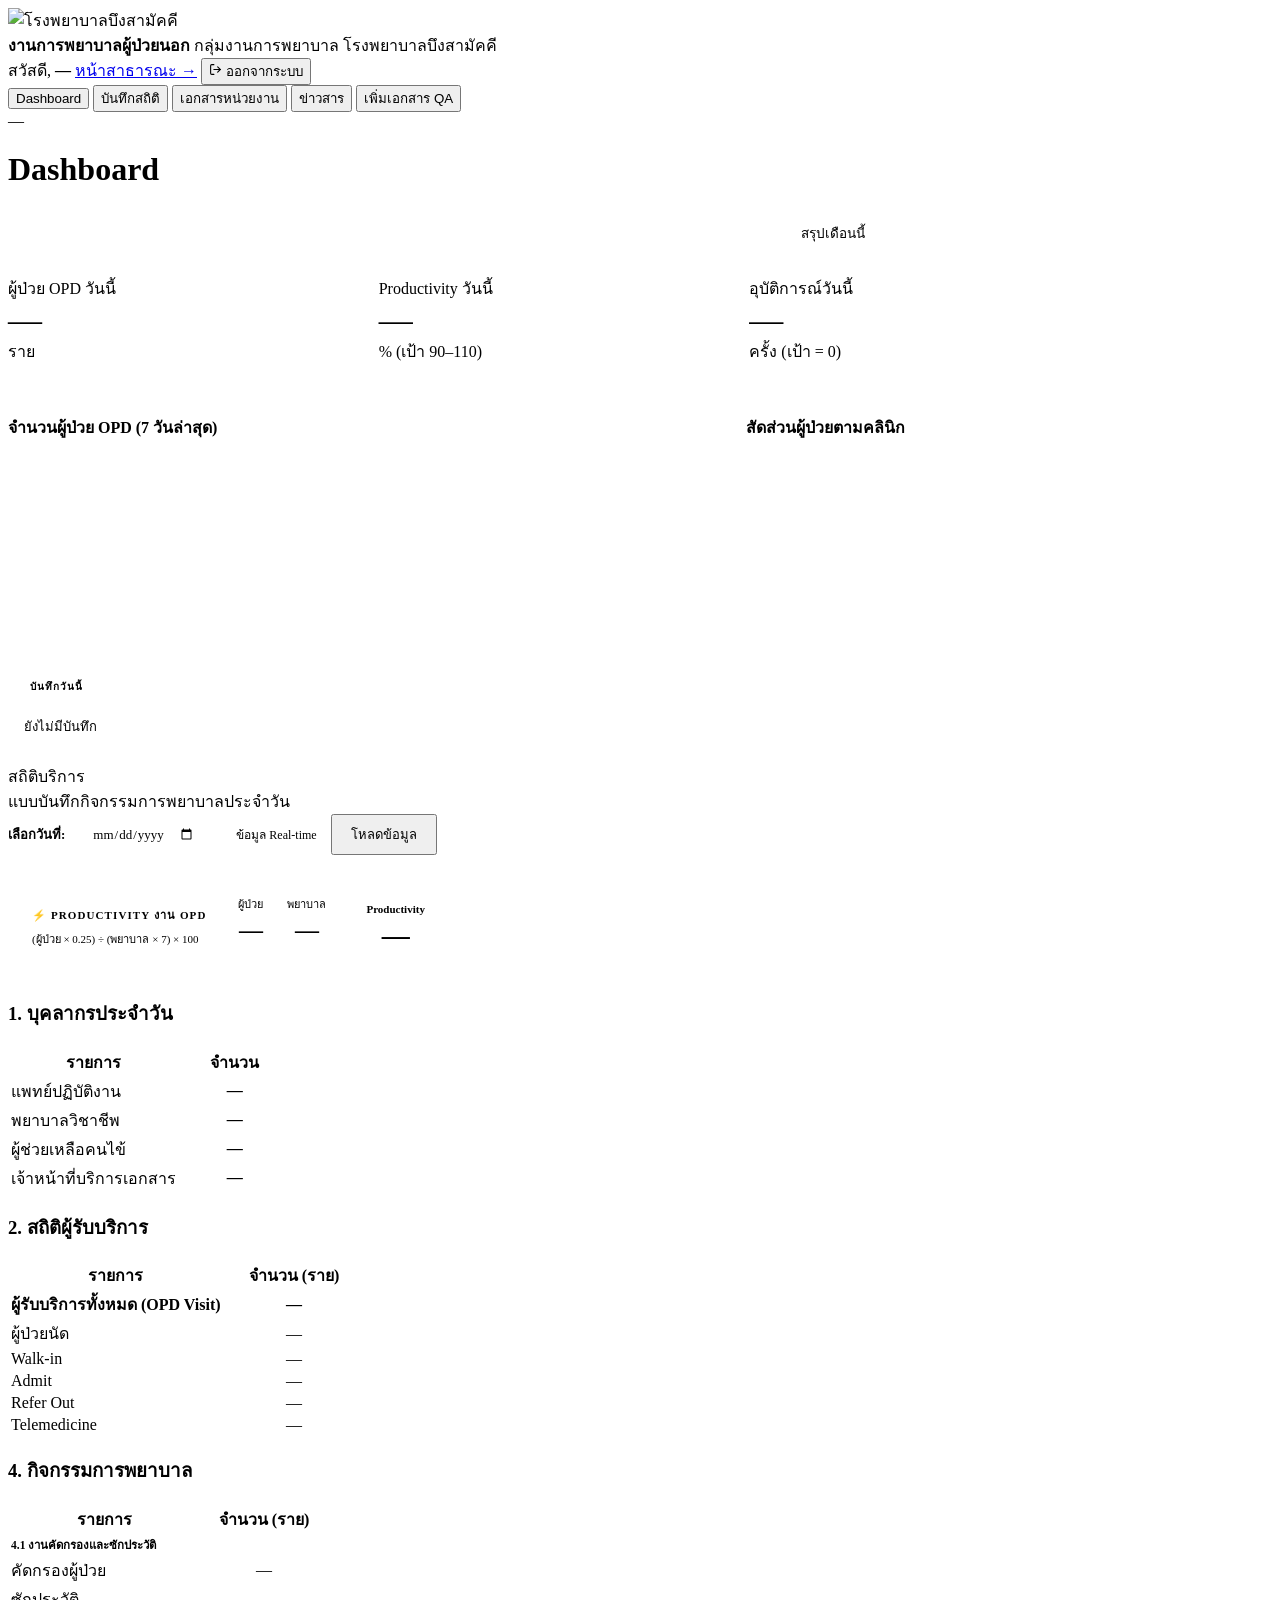
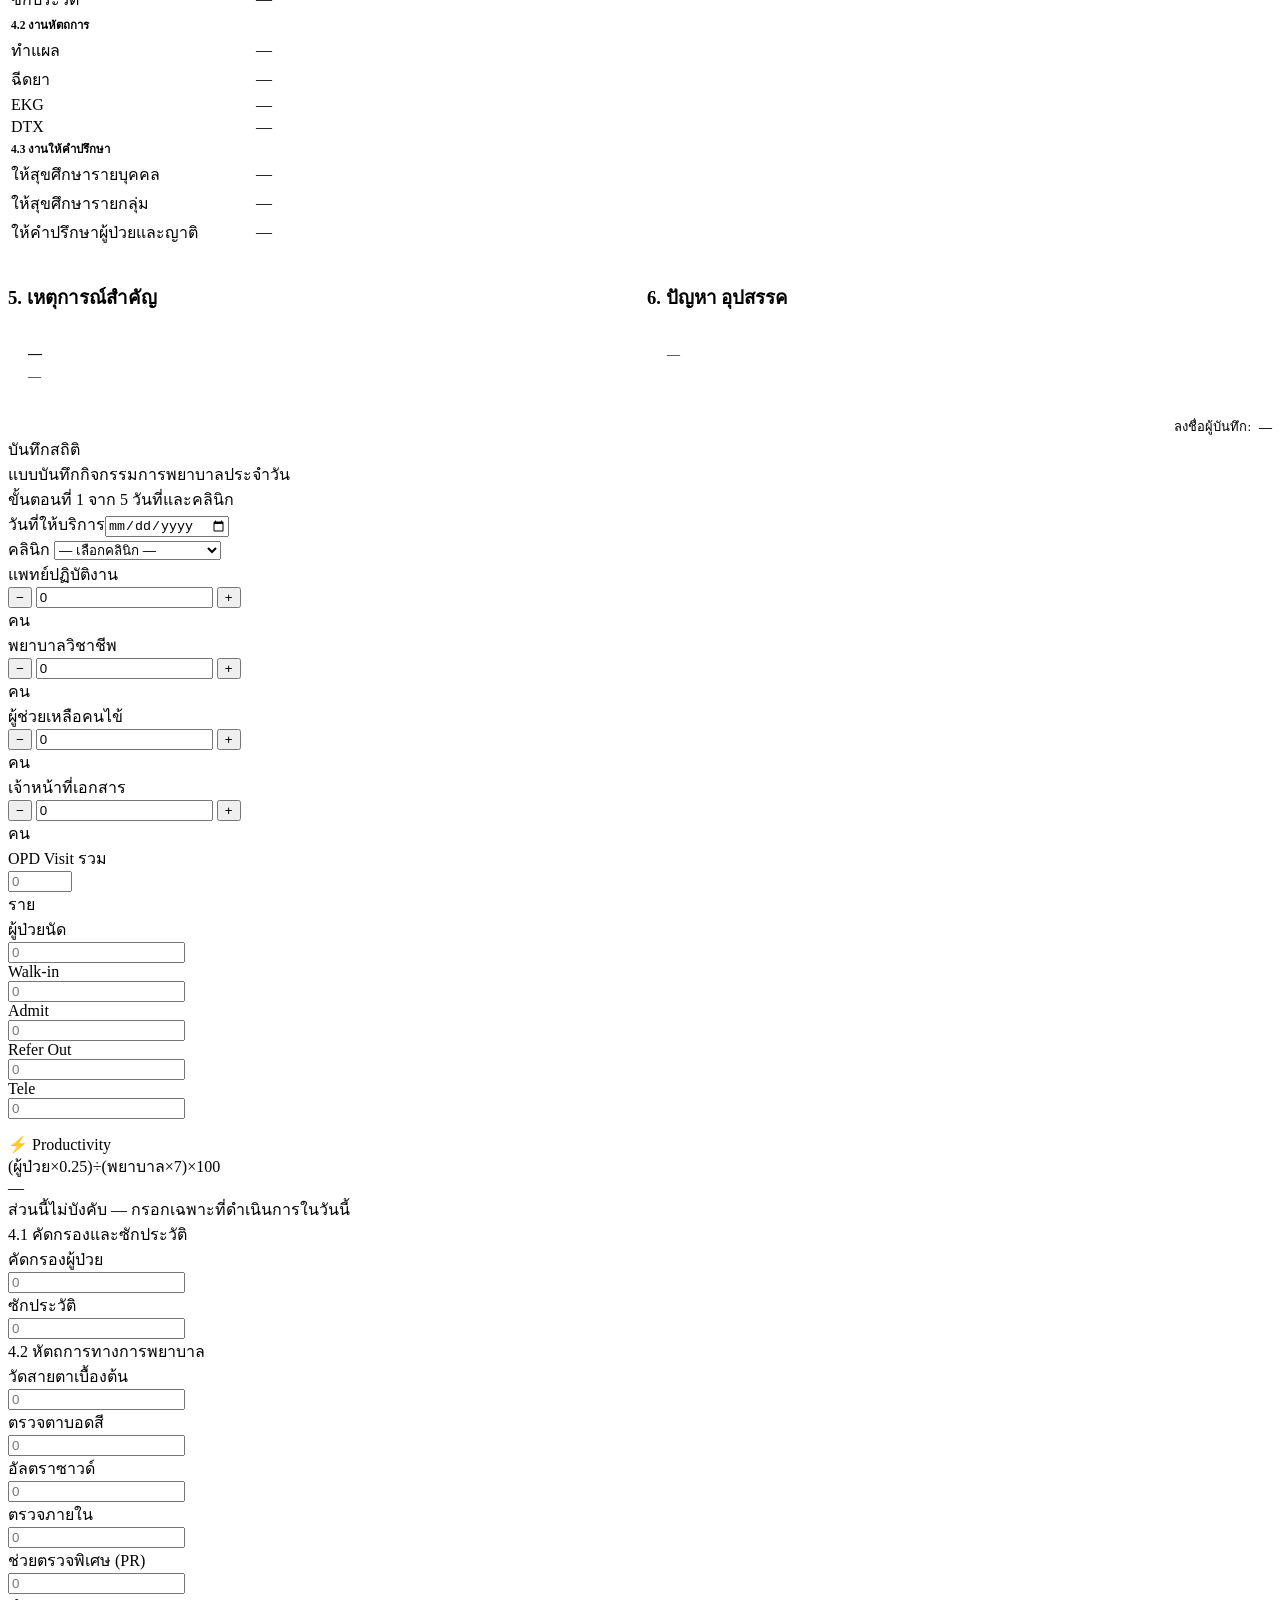
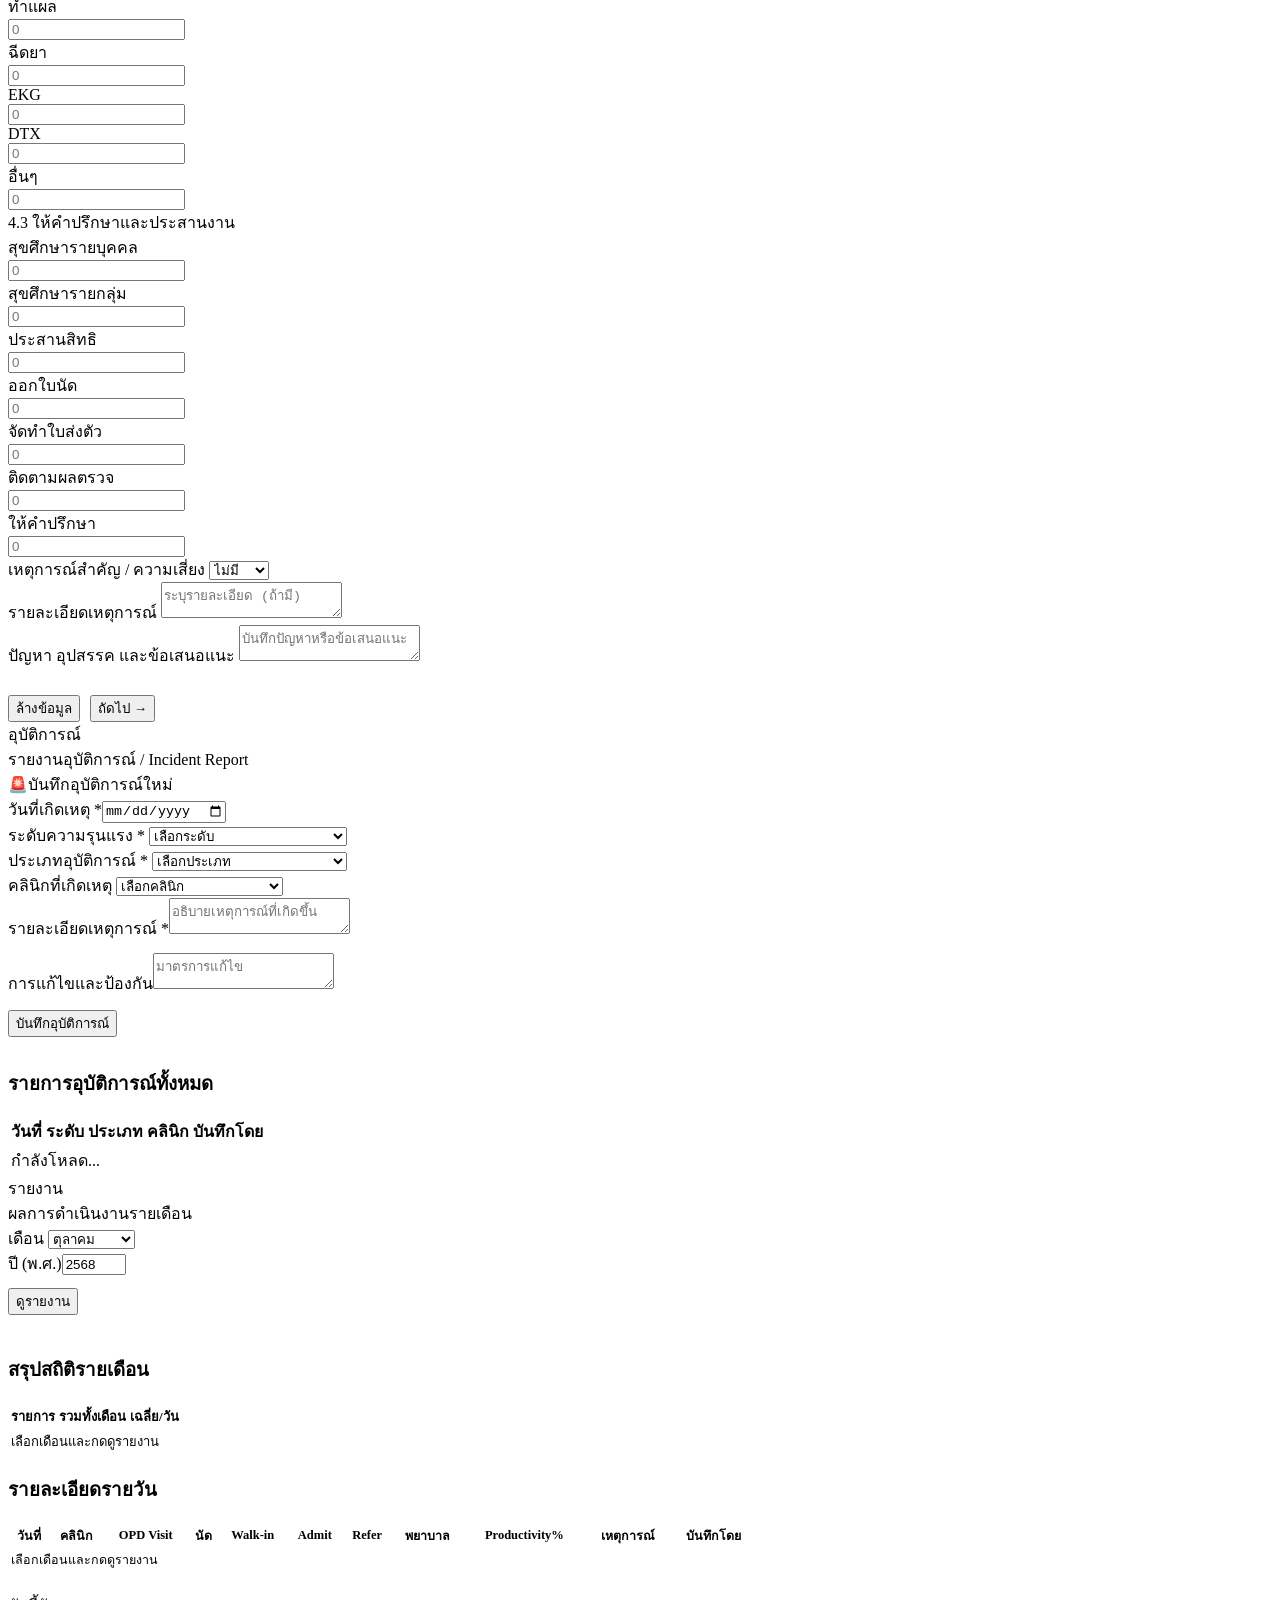
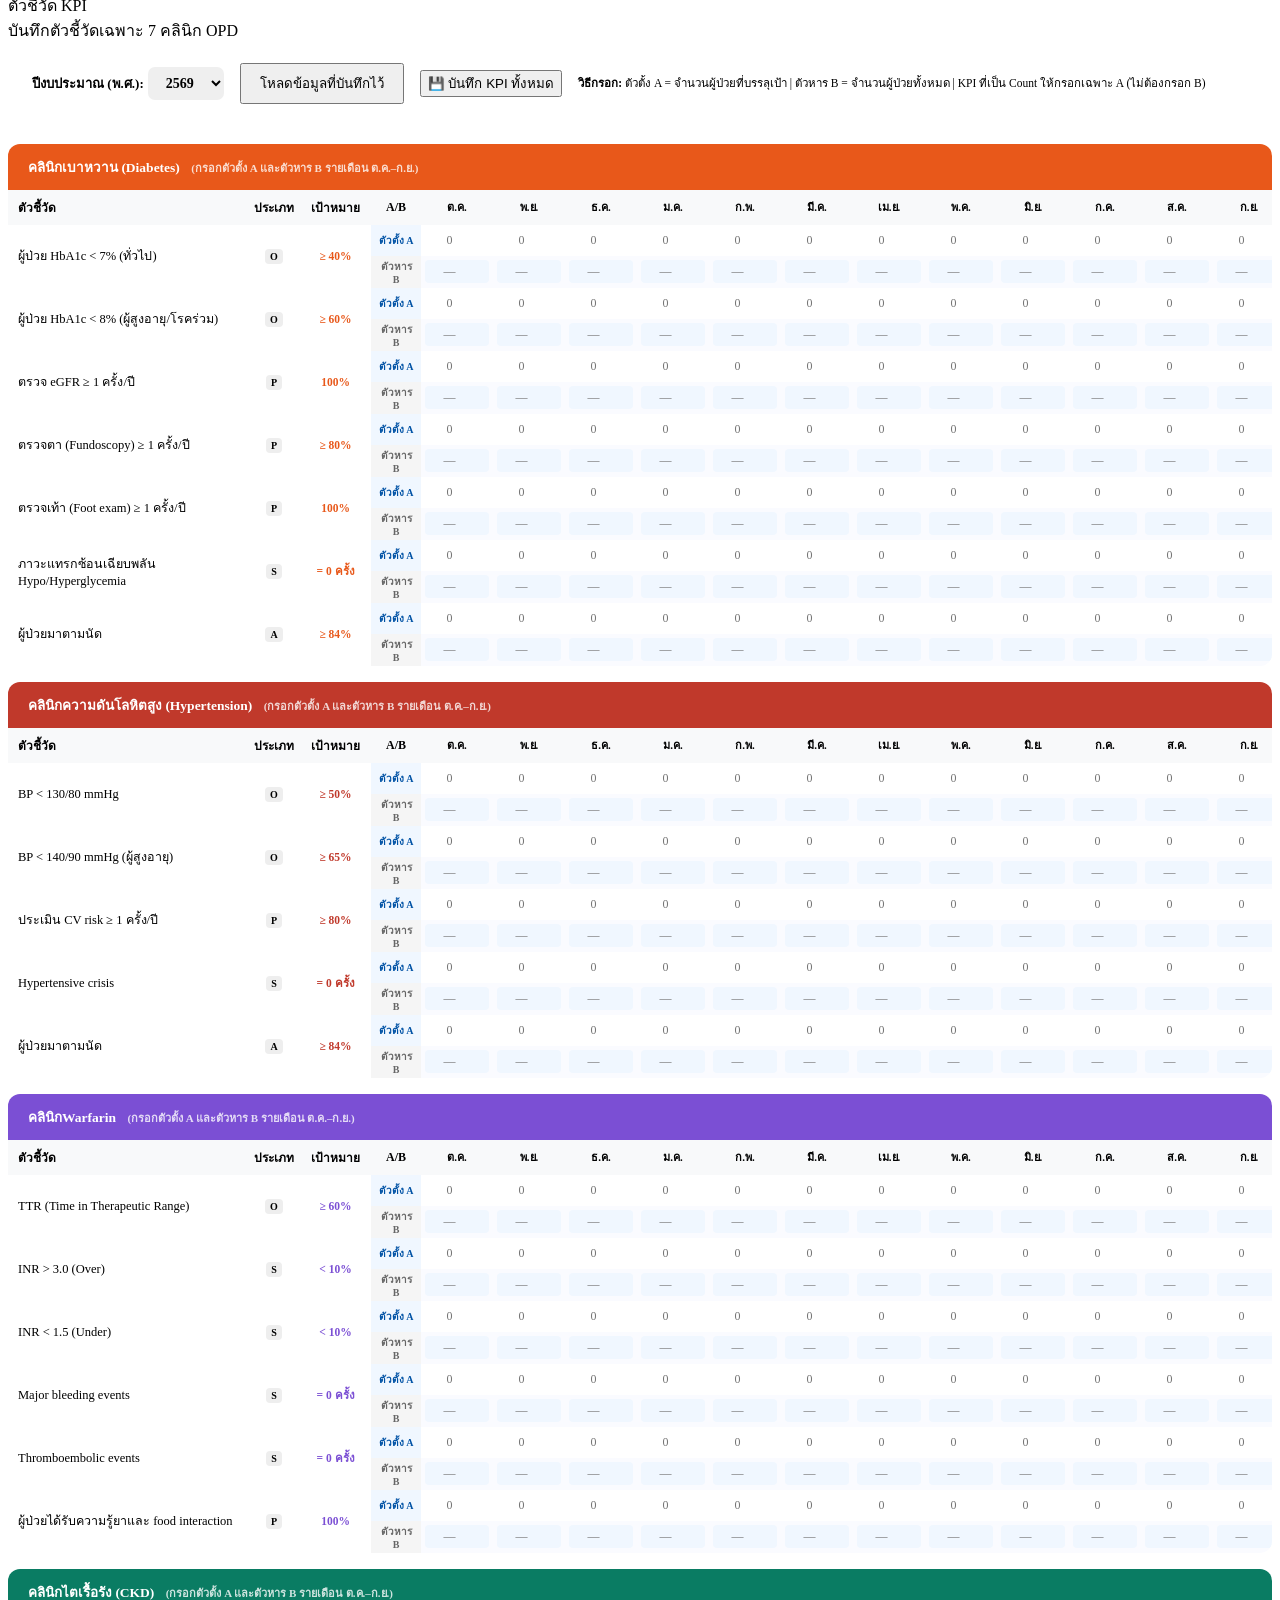
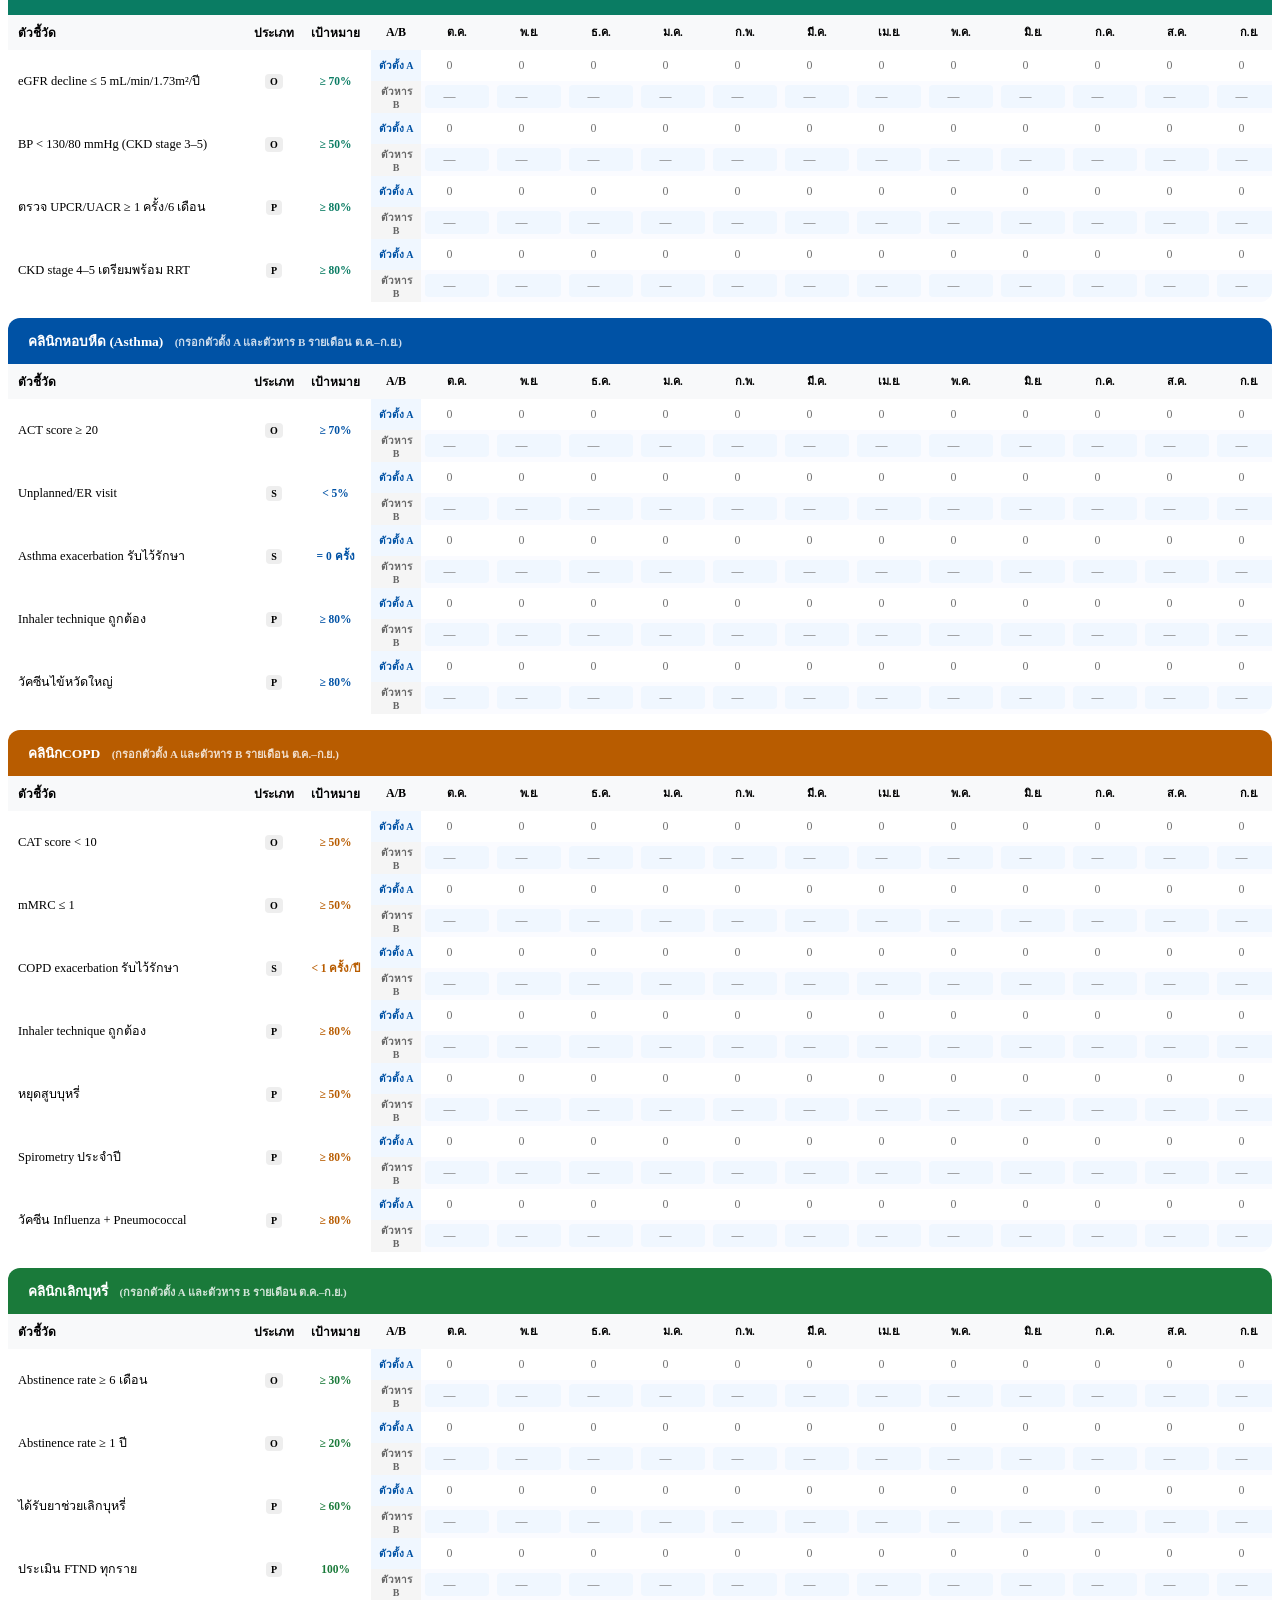
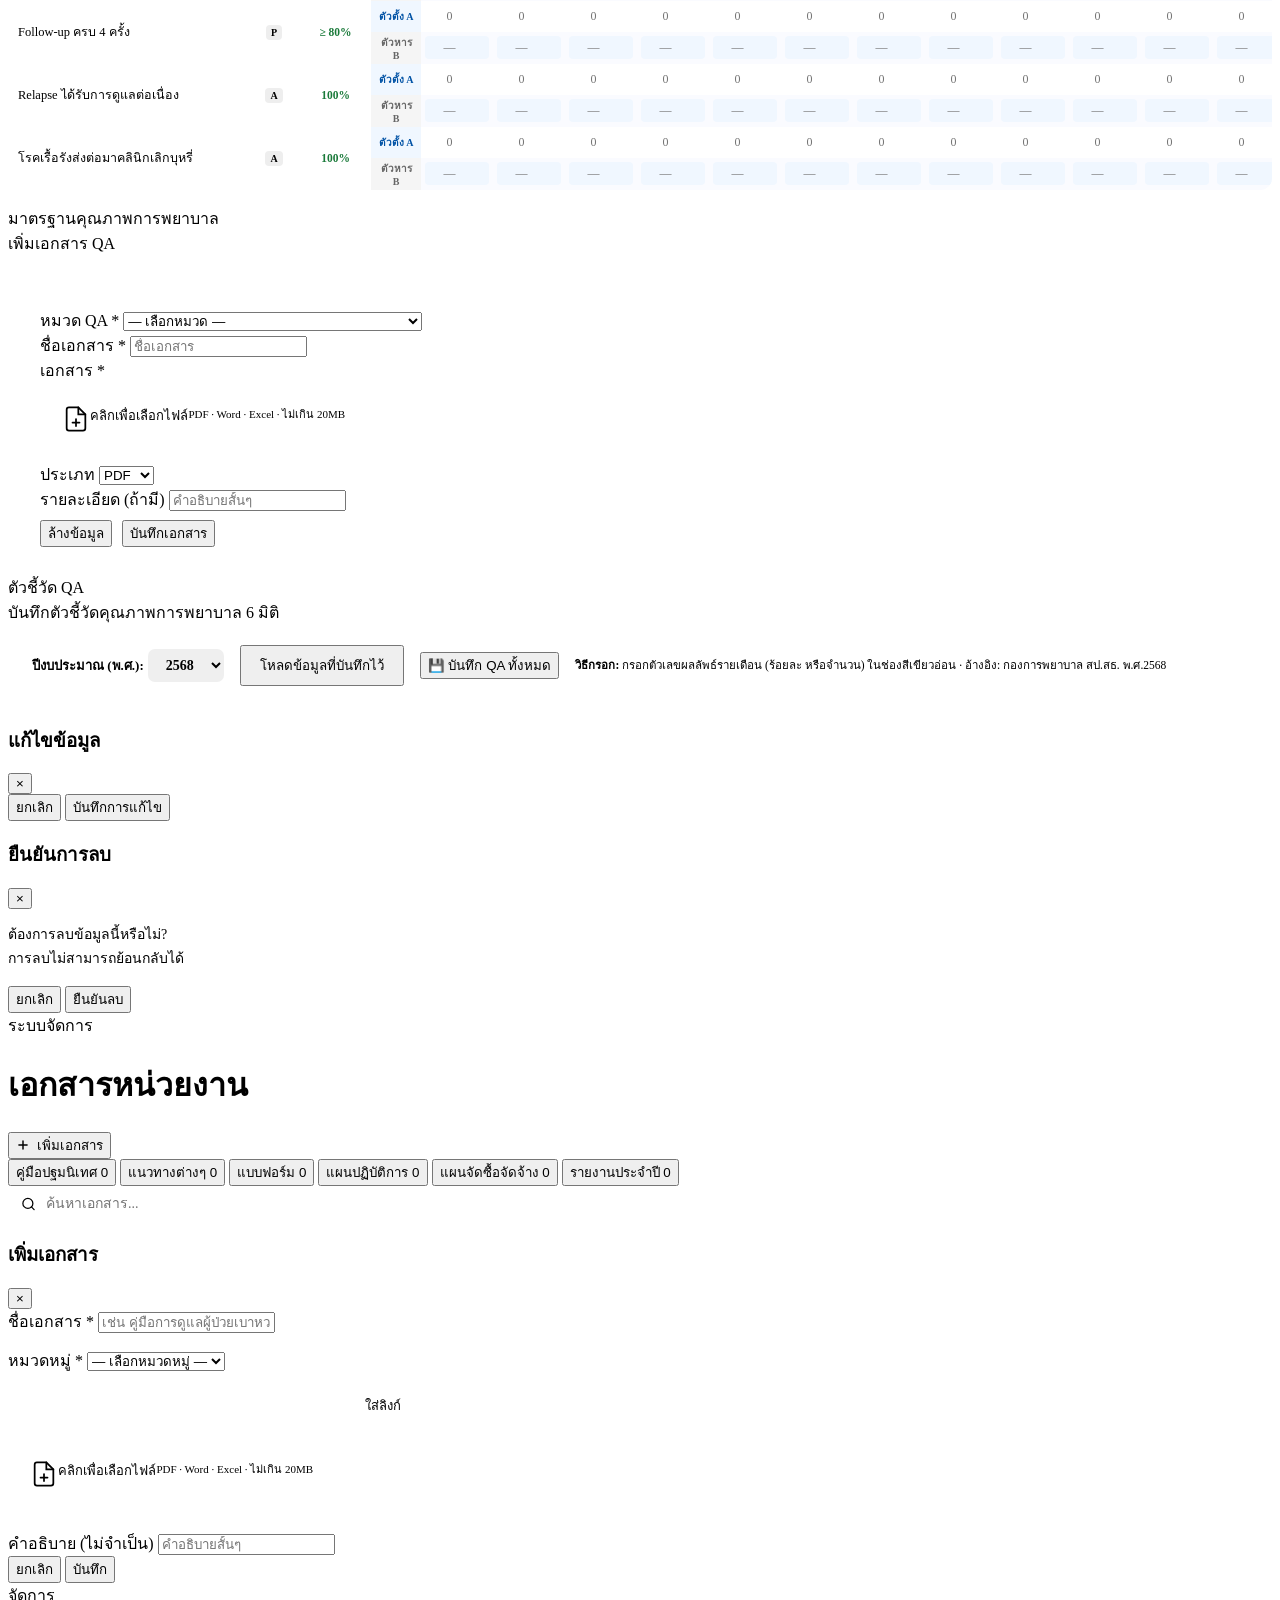
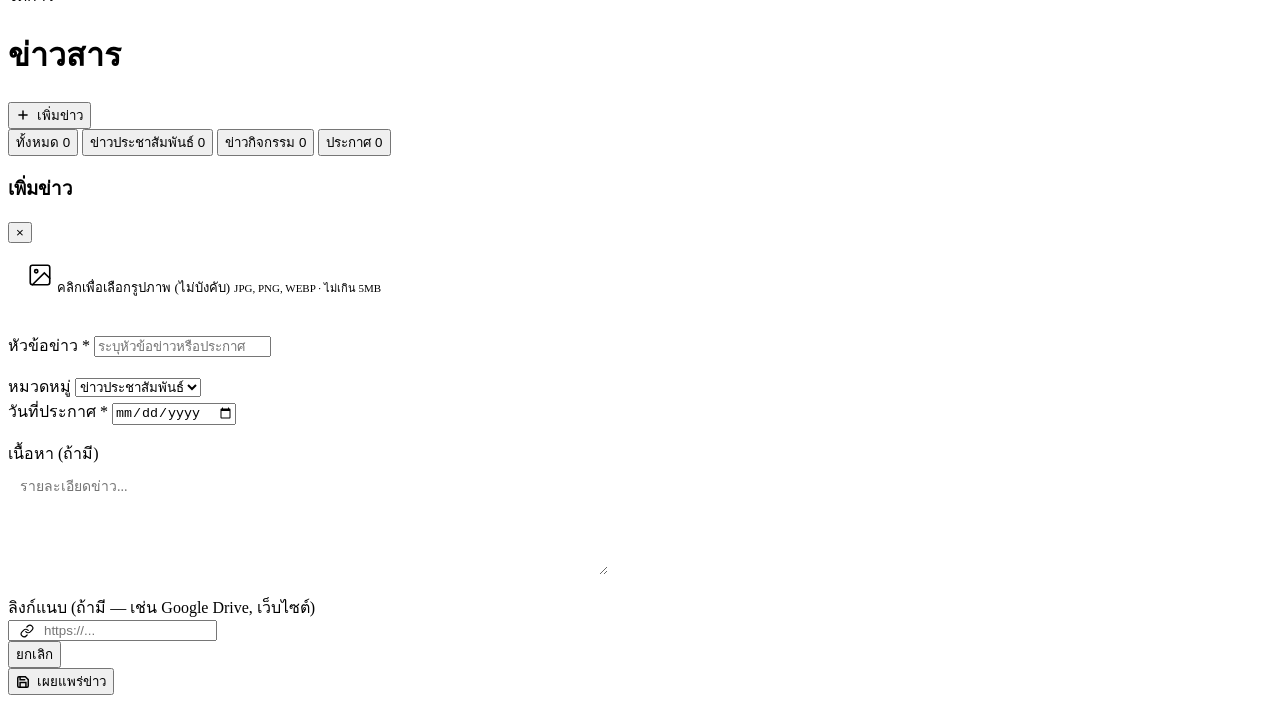
==== commit 7d9527f9: "Replace Firebase Storage with Cloudinary for document uploads Firebase Storage now requires the Blaz" ====
--- a/staff.html
+++ b/staff.html
@@ -8,7 +8,6 @@
 <link href="https://fonts.googleapis.com/css2?family=Sarabun:wght@300;400;500;600&family=Noto+Serif+Thai:wght@400;500&display=swap" rel="stylesheet">
 <script src="https://www.gstatic.com/firebasejs/10.14.1/firebase-app-compat.js"></script>
 <script src="https://www.gstatic.com/firebasejs/10.14.1/firebase-firestore-compat.js"></script>
-<script src="https://www.gstatic.com/firebasejs/10.14.1/firebase-storage-compat.js"></script>
 <script src="https://cdn.jsdelivr.net/npm/chart.js@4.4.0/dist/chart.umd.min.js"></script>
 <link rel="stylesheet" href="staff.css">
 </head>
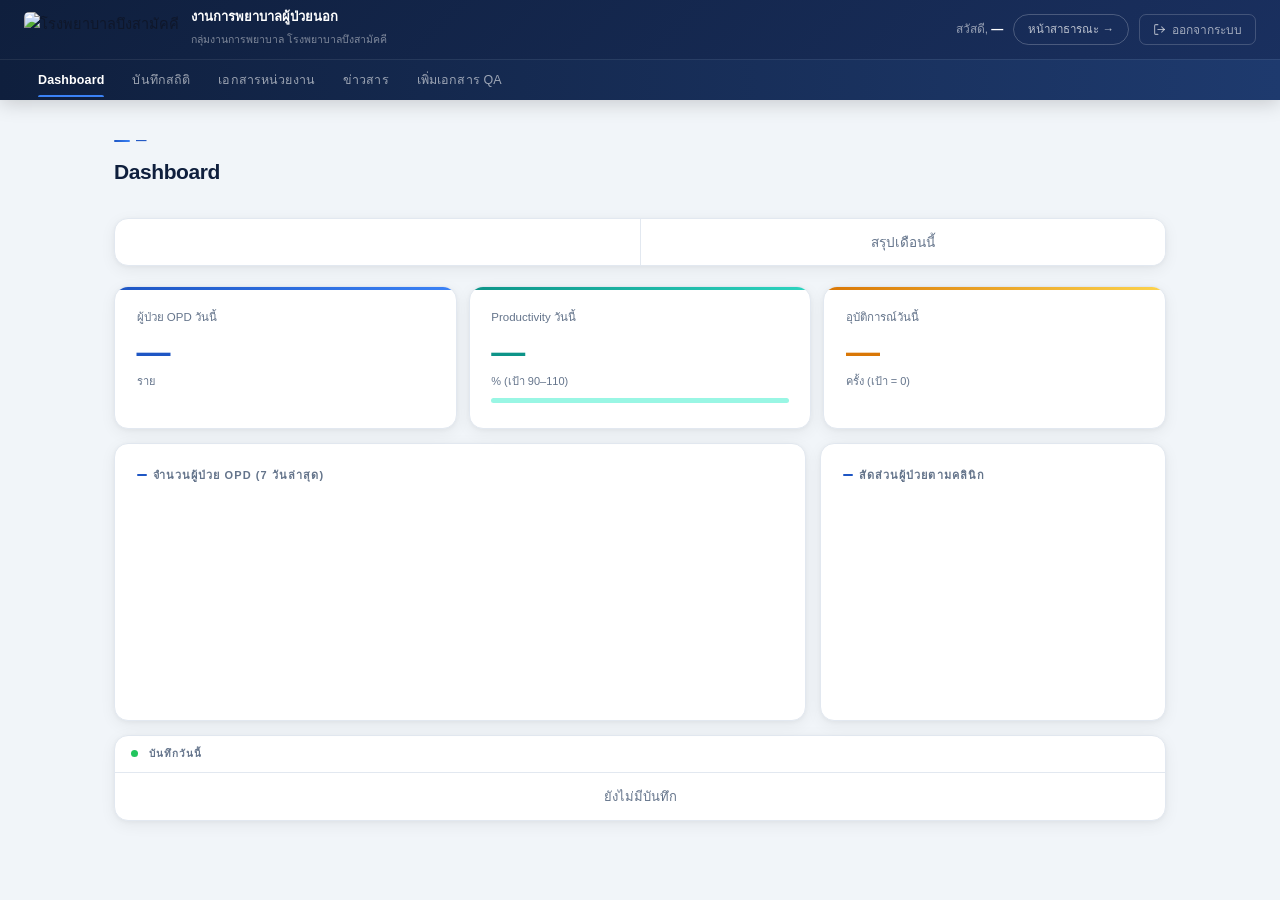
==== commit bb7faae4: "Improve staff panel accessibility and touch targets - Add aria-label to icon-only buttons (modal clo" ====
--- a/staff.html
+++ b/staff.html
@@ -337,36 +337,36 @@
               <div class="wstaff-row">
                 <span class="wstaff-lbl">แพทย์ปฏิบัติงาน</span>
                 <div class="wnum-ctrl">
-                  <button type="button" class="wnum-btn" onclick="wNumAdj('e-doctor',-1)">−</button>
-                  <input type="number" id="e-doctor" min="0" value="0" class="wnum-inp">
-                  <button type="button" class="wnum-btn" onclick="wNumAdj('e-doctor',1)">+</button>
+                  <button type="button" class="wnum-btn" onclick="wNumAdj('e-doctor',-1)" aria-label="ลดจำนวนแพทย์ปฏิบัติงาน">−</button>
+                  <input type="number" id="e-doctor" min="0" value="0" class="wnum-inp" aria-label="จำนวนแพทย์ปฏิบัติงาน">
+                  <button type="button" class="wnum-btn" onclick="wNumAdj('e-doctor',1)" aria-label="เพิ่มจำนวนแพทย์ปฏิบัติงาน">+</button>
                 </div>
                 <span class="wstaff-unit">คน</span>
               </div>
               <div class="wstaff-row">
                 <span class="wstaff-lbl">พยาบาลวิชาชีพ</span>
                 <div class="wnum-ctrl">
-                  <button type="button" class="wnum-btn" onclick="wNumAdj('e-nurse',-1)">−</button>
-                  <input type="number" id="e-nurse" min="0" value="0" class="wnum-inp">
-                  <button type="button" class="wnum-btn" onclick="wNumAdj('e-nurse',1)">+</button>
+                  <button type="button" class="wnum-btn" onclick="wNumAdj('e-nurse',-1)" aria-label="ลดจำนวนพยาบาลวิชาชีพ">−</button>
+                  <input type="number" id="e-nurse" min="0" value="0" class="wnum-inp" aria-label="จำนวนพยาบาลวิชาชีพ">
+                  <button type="button" class="wnum-btn" onclick="wNumAdj('e-nurse',1)" aria-label="เพิ่มจำนวนพยาบาลวิชาชีพ">+</button>
                 </div>
                 <span class="wstaff-unit">คน</span>
               </div>
               <div class="wstaff-row">
                 <span class="wstaff-lbl">ผู้ช่วยเหลือคนไข้</span>
                 <div class="wnum-ctrl">
-                  <button type="button" class="wnum-btn" onclick="wNumAdj('e-helper',-1)">−</button>
-                  <input type="number" id="e-helper" min="0" value="0" class="wnum-inp">
-                  <button type="button" class="wnum-btn" onclick="wNumAdj('e-helper',1)">+</button>
+                  <button type="button" class="wnum-btn" onclick="wNumAdj('e-helper',-1)" aria-label="ลดจำนวนผู้ช่วยเหลือคนไข้">−</button>
+                  <input type="number" id="e-helper" min="0" value="0" class="wnum-inp" aria-label="จำนวนผู้ช่วยเหลือคนไข้">
+                  <button type="button" class="wnum-btn" onclick="wNumAdj('e-helper',1)" aria-label="เพิ่มจำนวนผู้ช่วยเหลือคนไข้">+</button>
                 </div>
                 <span class="wstaff-unit">คน</span>
               </div>
               <div class="wstaff-row">
                 <span class="wstaff-lbl">เจ้าหน้าที่เอกสาร</span>
                 <div class="wnum-ctrl">
-                  <button type="button" class="wnum-btn" onclick="wNumAdj('e-clerk',-1)">−</button>
-                  <input type="number" id="e-clerk" min="0" value="0" class="wnum-inp">
-                  <button type="button" class="wnum-btn" onclick="wNumAdj('e-clerk',1)">+</button>
+                  <button type="button" class="wnum-btn" onclick="wNumAdj('e-clerk',-1)" aria-label="ลดจำนวนเจ้าหน้าที่เอกสาร">−</button>
+                  <input type="number" id="e-clerk" min="0" value="0" class="wnum-inp" aria-label="จำนวนเจ้าหน้าที่เอกสาร">
+                  <button type="button" class="wnum-btn" onclick="wNumAdj('e-clerk',1)" aria-label="เพิ่มจำนวนเจ้าหน้าที่เอกสาร">+</button>
                 </div>
                 <span class="wstaff-unit">คน</span>
               </div>
@@ -1186,12 +1186,12 @@
           <label>เอกสาร <span style="color:var(--danger)">*</span></label>
           <input type="hidden" id="qd-url">
           <div id="qd-file-chosen" style="display:none;align-items:center;gap:10px;padding:10px 14px;background:var(--bg);border-radius:8px;border:1px solid var(--border);margin-bottom:6px">
-            <span id="qd-file-icon" style="font-size:22px">📄</span>
+            <span id="qd-file-icon" style="font-size:22px;color:var(--text-light);display:inline-flex"><svg width="18" height="18" viewBox="0 0 24 24" fill="none" stroke="currentColor" stroke-width="2" stroke-linecap="round" stroke-linejoin="round"><path d="M14 2H6a2 2 0 0 0-2 2v16a2 2 0 0 0 2 2h12a2 2 0 0 0 2-2V8z"/><polyline points="14 2 14 8 20 8"/></svg></span>
             <div style="flex:1;min-width:0">
               <div id="qd-file-name" style="font-size:13px;font-weight:600;color:var(--text);white-space:nowrap;overflow:hidden;text-overflow:ellipsis"></div>
               <div id="qd-file-size" style="font-size:11px;color:var(--text3)"></div>
             </div>
-            <button type="button" onclick="qdClearFile()" style="background:none;border:none;color:var(--text-light);cursor:pointer;font-size:18px;line-height:1">×</button>
+            <button type="button" onclick="qdClearFile()" aria-label="เอาไฟล์ที่เลือกออก" style="background:none;border:none;color:var(--text-light);cursor:pointer;font-size:18px;line-height:1;min-width:32px;min-height:32px">×</button>
           </div>
           <div id="qd-dropzone" class="img-dropzone" onclick="document.getElementById('qd-file-input').click()" style="padding:1.4rem;display:flex">
             <svg width="28" height="28" viewBox="0 0 24 24" fill="none" stroke="currentColor" stroke-width="1.5" stroke-linecap="round" style="color:var(--border2);margin-bottom:6px"><path d="M14 2H6a2 2 0 0 0-2 2v16a2 2 0 0 0 2 2h12a2 2 0 0 0 2-2V8z"/><polyline points="14 2 14 8 20 8"/><line x1="12" y1="18" x2="12" y2="12"/><line x1="9" y1="15" x2="15" y2="15"/></svg>
@@ -1260,7 +1260,7 @@
 <!-- EDIT MODAL -->
 <div class="modal-overlay hidden" id="edit-modal">
   <div class="modal-box">
-    <div class="modal-head"><h3 id="modal-title">แก้ไขข้อมูล</h3><button class="modal-close" onclick="closeModal()">×</button></div>
+    <div class="modal-head"><h3 id="modal-title">แก้ไขข้อมูล</h3><button class="modal-close" onclick="closeModal()" aria-label="ปิดหน้าต่างแก้ไขข้อมูล">×</button></div>
     <div class="modal-body" id="modal-body"></div>
     <div class="modal-foot">
       <button class="btn-s" onclick="closeModal()">ยกเลิก</button>
@@ -1272,7 +1272,7 @@
 <!-- CONFIRM DELETE -->
 <div class="modal-overlay hidden" id="confirm-modal">
   <div class="modal-box" style="max-width:360px">
-    <div class="modal-head"><h3>ยืนยันการลบ</h3><button class="modal-close" onclick="closeConfirm()">×</button></div>
+    <div class="modal-head"><h3>ยืนยันการลบ</h3><button class="modal-close" onclick="closeConfirm()" aria-label="ปิดหน้าต่างยืนยันการลบ">×</button></div>
     <div class="modal-body"><p style="font-size:14px;color:var(--text-mid);line-height:1.75">ต้องการลบข้อมูลนี้หรือไม่?<br>การลบไม่สามารถย้อนกลับได้</p></div>
     <div class="modal-foot">
       <button class="btn-s" onclick="closeConfirm()">ยกเลิก</button>
@@ -1329,7 +1329,7 @@
   <div class="modal-box" style="max-width:500px" onclick="event.stopPropagation()">
     <div class="modal-head">
       <h3 id="doc-modal-title">เพิ่มเอกสาร</h3>
-      <button class="modal-close" onclick="closeDocModal()">×</button>
+      <button class="modal-close" onclick="closeDocModal()" aria-label="ปิดหน้าต่างเพิ่มเอกสาร">×</button>
     </div>
     <div class="modal-body" style="display:flex;flex-direction:column;gap:14px">
       <input type="hidden" id="doc-edit-id">
@@ -1384,12 +1384,12 @@
       <!-- อัปโหลดไฟล์ -->
       <div id="doc-file-section">
         <div id="doc-file-chosen" style="display:none;align-items:center;gap:10px;padding:10px 14px;background:var(--bg);border-radius:8px;border:1px solid var(--border)">
-          <span id="doc-file-icon" style="font-size:22px">📄</span>
+          <span id="doc-file-icon" style="font-size:22px;color:var(--text-light);display:inline-flex"><svg width="18" height="18" viewBox="0 0 24 24" fill="none" stroke="currentColor" stroke-width="2" stroke-linecap="round" stroke-linejoin="round"><path d="M14 2H6a2 2 0 0 0-2 2v16a2 2 0 0 0 2 2h12a2 2 0 0 0 2-2V8z"/><polyline points="14 2 14 8 20 8"/></svg></span>
           <div style="flex:1;min-width:0">
             <div id="doc-file-name" style="font-size:13px;font-weight:600;overflow:hidden;text-overflow:ellipsis;white-space:nowrap"></div>
             <div id="doc-file-size" style="font-size:11px;color:var(--text-light)"></div>
           </div>
-          <button type="button" onclick="clearDocFile()" style="background:none;border:none;color:var(--text-light);cursor:pointer;font-size:18px;line-height:1">×</button>
+          <button type="button" onclick="clearDocFile()" aria-label="เอาไฟล์ที่เลือกออก" style="background:none;border:none;color:var(--text-light);cursor:pointer;font-size:18px;line-height:1;min-width:32px;min-height:32px">×</button>
         </div>
         <div id="doc-dropzone" class="img-dropzone" onclick="document.getElementById('doc-file-input').click()" style="padding:1.4rem;display:flex">
           <svg width="28" height="28" viewBox="0 0 24 24" fill="none" stroke="currentColor" stroke-width="1.5" stroke-linecap="round" style="color:var(--border2);margin-bottom:6px"><path d="M14 2H6a2 2 0 0 0-2 2v16a2 2 0 0 0 2 2h12a2 2 0 0 0 2-2V8z"/><polyline points="14 2 14 8 20 8"/><line x1="12" y1="18" x2="12" y2="12"/><line x1="9" y1="15" x2="15" y2="15"/></svg>
@@ -1478,7 +1478,7 @@
   <div class="modal-box" style="max-width:600px" onclick="event.stopPropagation()">
     <div class="modal-head">
       <h3 id="news-modal-title">เพิ่มข่าว</h3>
-      <button class="modal-close" onclick="closeNewsModal()">×</button>
+      <button class="modal-close" onclick="closeNewsModal()" aria-label="ปิดหน้าต่างเพิ่มข่าว">×</button>
     </div>
     <div class="modal-body" style="display:flex;flex-direction:column;gap:16px">
       <input type="hidden" id="news-edit-id">
--- a/staff.css
+++ b/staff.css
@@ -0,0 +1,388 @@
+﻿*,*::before,*::after{box-sizing:border-box;margin:0;padding:0}
+:root{
+  --navy:#0F1F3D;--blue:#1E56C4;--blue-mid:#2563EB;--blue-light:#3B82F6;
+  --blue-pale:#EFF6FF;--blue-line:#BFDBFE;
+  --teal:#0D9488;--teal-pale:#F0FDFA;--teal-line:#99F6E4;
+  --amber:#D97706;--amber-pale:#FFFBEB;
+  --red:#DC2626;--red-pale:#FEF2F2;
+  --green:#16A34A;--green-pale:#F0FDF4;
+  --purple:#7C3AED;--purple-pale:#F5F3FF;
+  --bg:#F1F5F9;--bg2:#E2E8F0;
+  --white:#FFFFFF;--card:#FFFFFF;
+  --text:#0F172A;--text-mid:#334155;--text-light:#64748B;
+  --border:#E2E8F0;--border2:#CBD5E1;
+  --shadow-sm:0 1px 3px rgba(0,0,0,.07),0 1px 2px rgba(0,0,0,.04);
+  --shadow:0 4px 16px rgba(0,0,0,.06),0 1px 4px rgba(0,0,0,.04);
+  --shadow-lg:0 10px 40px rgba(0,0,0,.1),0 4px 12px rgba(0,0,0,.05);
+  --radius:10px;--radius-lg:14px;--radius-xl:18px;
+}
+html{scroll-behavior:smooth}
+body{font-family:'IBM Plex Sans Thai','Sarabun',sans-serif;background:var(--bg);color:var(--text);font-size:14.5px;line-height:1.7;-webkit-font-smoothing:antialiased}
+
+/* ── LOGIN ── */
+#login-screen{position:fixed;inset:0;background:linear-gradient(135deg,#0F1F3D 0%,#1E3A6E 50%,#1E56C4 100%);z-index:9999;display:flex;align-items:center;justify-content:center}
+#login-screen.gone{display:none}
+.login-card{background:#fff;border-radius:20px;padding:2.5rem 2.25rem;width:380px;box-shadow:0 32px 80px rgba(0,0,0,.3)}
+.login-top{width:64px;height:64px;background:linear-gradient(135deg,#1E56C4,#3B82F6);border-radius:16px;display:flex;align-items:center;justify-content:center;margin:0 auto 1.25rem;font-size:28px;box-shadow:0 8px 24px rgba(30,86,196,.35)}
+.login-card h1{font-size:18px;font-weight:700;color:var(--navy);margin-bottom:4px;text-align:center}
+.login-sub{font-size:13px;color:var(--text-light);margin-bottom:1.75rem;text-align:center;line-height:1.6}
+.lf{display:flex;flex-direction:column;gap:5px;margin-bottom:12px}
+.lf label{font-size:12px;font-weight:600;color:var(--text-mid);letter-spacing:.02em}
+.lf input{padding:11px 14px;border:1.5px solid var(--border);border-radius:var(--radius);font-family:inherit;font-size:14px;color:var(--text);transition:all .2s}
+.lf input:focus{outline:none;border-color:var(--blue-mid);box-shadow:0 0 0 3px rgba(37,99,235,.12)}
+.login-btn{width:100%;background:linear-gradient(135deg,#1E56C4,#2563EB);color:#fff;border:none;border-radius:var(--radius);padding:12px;font-family:inherit;font-size:14px;font-weight:600;cursor:pointer;margin-top:4px;transition:all .2s;letter-spacing:.01em}
+.login-btn:hover{background:linear-gradient(135deg,#1a4bab,#1d4ed8);box-shadow:0 6px 20px rgba(30,86,196,.35)}
+.login-err{font-size:12px;color:var(--red);margin-top:8px;min-height:18px;text-align:center}
+.back-link{display:block;margin-top:1rem;font-size:12px;color:var(--text-light);text-decoration:none;text-align:center;transition:color .15s}
+.back-link:hover{color:var(--blue)}
+
+/* ── NAV ── */
+nav{background:linear-gradient(135deg,#0F1F3D 0%,#1a3060 100%);position:sticky;top:0;z-index:200;box-shadow:0 2px 20px rgba(0,0,0,.2)}
+.nav-top{max-width:1280px;margin:0 auto;padding:.55rem 1.5rem;display:flex;align-items:center;gap:12px}
+.nav-logo-img{height:36px;width:auto;display:block;border-radius:5px;flex-shrink:0}
+.nav-brand strong{display:block;font-size:13px;font-weight:600;color:#fff;line-height:1.3}
+.nav-brand span{font-size:10.5px;color:rgba(255,255,255,.45);font-weight:300}
+.nav-right{margin-left:auto;display:flex;align-items:center;gap:10px}
+.nav-user{font-size:12px;color:rgba(255,255,255,.55)}
+.nav-user strong{color:#fff;font-weight:600}
+.public-link{font-size:11.5px;font-weight:500;color:rgba(255,255,255,.7);text-decoration:none;padding:5px 14px;border:1px solid rgba(255,255,255,.22);border-radius:20px;transition:all .2s;white-space:nowrap}
+.public-link:hover{background:rgba(255,255,255,.14);color:#fff;border-color:rgba(255,255,255,.4)}
+.logout-btn{background:none;border:1px solid rgba(255,255,255,.18);border-radius:7px;color:rgba(255,255,255,.6);font-family:inherit;font-size:12px;padding:5px 13px;cursor:pointer;display:flex;align-items:center;gap:6px;transition:all .2s}
+.logout-btn:hover{background:rgba(220,38,38,.2);color:#ff8a7a;border-color:rgba(220,38,38,.3)}
+.nav-tabs-row{background:linear-gradient(90deg,#0F1F3D,#1E3A6E);border-top:1px solid rgba(255,255,255,.08)}
+.nav-tabs-inner{max-width:1280px;margin:0 auto;padding:0 1.5rem;display:flex;align-items:center}
+.nav-btn{background:none;border:none;color:rgba(255,255,255,.58);font-family:inherit;font-size:12.5px;padding:10px 14px;cursor:pointer;position:relative;transition:all .2s;white-space:nowrap;letter-spacing:.01em;font-weight:500}
+.nav-btn::after{content:'';position:absolute;bottom:0;left:14px;right:14px;height:2.5px;background:var(--blue-light);border-radius:2px 2px 0 0;opacity:0;transition:opacity .2s}
+.nav-btn:hover{color:#fff;background:rgba(255,255,255,.08)}
+.nav-btn.active{color:#fff;font-weight:600}
+.nav-btn.active::after{opacity:1}
+
+/* ── PAGE ── */
+.page{display:none;animation:pgIn .3s ease both}
+.page.active{display:block}
+@keyframes pgIn{from{opacity:0;transform:translateY(10px)}to{opacity:1;transform:translateY(0)}}
+
+/* ── LAYOUT ── */
+.wrap{max-width:1280px;margin:0 auto;padding:2rem 1.5rem}
+.page-header{margin-bottom:1.75rem;display:flex;align-items:flex-start;justify-content:space-between;gap:1rem;flex-wrap:wrap}
+.page-header-left{}
+.sec-eyebrow{font-size:10.5px;font-weight:700;letter-spacing:.16em;text-transform:uppercase;color:var(--blue);margin-bottom:4px;display:flex;align-items:center;gap:6px}
+.sec-eyebrow::before{content:'';display:block;width:16px;height:2.5px;background:linear-gradient(90deg,var(--blue),var(--blue-light));border-radius:2px}
+.sec-label{font-size:10.5px;font-weight:700;letter-spacing:.16em;text-transform:uppercase;color:var(--blue);margin-bottom:4px}
+.sec-title{font-size:21px;font-weight:700;color:var(--navy);letter-spacing:-.02em;margin-bottom:0}
+
+/* ── KPI CARDS ── */
+.kpi-grid{display:grid;grid-template-columns:repeat(auto-fit,minmax(180px,1fr));gap:14px;margin-bottom:1.5rem}
+.kpi-card{background:var(--card);border-radius:var(--radius-lg);padding:1.35rem;box-shadow:var(--shadow);position:relative;overflow:hidden;border:1px solid var(--border);transition:transform .2s,box-shadow .2s}
+.kpi-card:hover{transform:translateY(-2px);box-shadow:var(--shadow-lg)}
+.kpi-card::before{content:'';position:absolute;top:0;left:0;right:0;height:3px;border-radius:var(--radius-lg) var(--radius-lg) 0 0}
+.kpi-card.blue::before{background:linear-gradient(90deg,var(--blue),var(--blue-light))}
+.kpi-card.teal::before{background:linear-gradient(90deg,var(--teal),#2DD4BF)}
+.kpi-card.green::before{background:linear-gradient(90deg,var(--green),#4ADE80)}
+.kpi-card.amber::before{background:linear-gradient(90deg,var(--amber),#FCD34D)}
+.kpi-card.red::before{background:linear-gradient(90deg,var(--red),#F87171)}
+.kpi-card.purple::before{background:linear-gradient(90deg,var(--purple),#A78BFA)}
+.kpi-icon{width:40px;height:40px;border-radius:10px;display:flex;align-items:center;justify-content:center;font-size:18px;margin-bottom:.75rem}
+.kpi-lbl{font-size:11.5px;color:var(--text-light);margin-bottom:6px;font-weight:500}
+.kpi-val{font-size:30px;font-weight:700;color:var(--navy);line-height:1;margin-bottom:4px;letter-spacing:-.02em}
+.kpi-sub{font-size:11px;color:var(--text-light)}
+.pulse-dot{display:inline-block;width:7px;height:7px;background:#22C55E;border-radius:50%;margin-right:5px;vertical-align:middle;box-shadow:0 0 0 0 rgba(34,197,94,.4);animation:pulse-ring 2s infinite}
+@keyframes pulse-ring{0%{box-shadow:0 0 0 0 rgba(34,197,94,.4)}70%{box-shadow:0 0 0 7px rgba(34,197,94,0)}100%{box-shadow:0 0 0 0 rgba(34,197,94,0)}}
+
+/* ── DASHBOARD KPI CELLS ── */
+.dash-kpi-cell{padding:1.2rem 1.4rem;text-align:center;border-right:1px solid var(--border);position:relative}
+.dash-kpi-cell::before{content:'';position:absolute;top:0;left:0;right:0;height:3px}
+.dash-kpi-cell.blue::before{background:linear-gradient(90deg,var(--blue),var(--blue-light))}
+.dash-kpi-cell.teal::before{background:linear-gradient(90deg,var(--teal),#2DD4BF)}
+.dash-kpi-cell.amber::before{background:linear-gradient(90deg,var(--amber),#FCD34D)}
+.dash-kpi-cell.purple::before{background:linear-gradient(90deg,var(--purple),#A78BFA)}
+.dash-kpi-cell .kpi-lbl{font-size:11px;font-weight:600;color:var(--text-light);margin-bottom:8px;text-transform:uppercase;letter-spacing:.06em}
+.dash-kpi-cell .kpi-val{font-size:30px;font-weight:800;color:var(--navy);line-height:1;letter-spacing:-.02em;margin-bottom:5px}
+.dash-kpi-cell .kpi-sub{font-size:11px;color:var(--border2)}
+
+/* ── SHORTCUT BUTTONS ── */
+.sc-btn{display:flex;align-items:center;gap:9px;width:100%;background:none;border:none;border-bottom:1px solid var(--border);padding:9px 1.1rem;cursor:pointer;font-family:inherit;font-size:12.5px;color:var(--text-mid);text-align:left;font-weight:500;transition:background .12s}
+.sc-btn:hover{background:var(--blue-pale);color:var(--blue)}
+.sc-icon{width:26px;height:26px;border-radius:7px;display:flex;align-items:center;justify-content:center;flex-shrink:0}
+
+/* ── CARDS ── */
+.card{background:var(--card);border-radius:var(--radius-lg);border:1px solid var(--border);box-shadow:var(--shadow);overflow:hidden;margin-bottom:1.25rem}
+.card-head{padding:.9rem 1.4rem;border-bottom:1px solid var(--border);display:flex;align-items:center;justify-content:space-between;background:linear-gradient(135deg,#FAFBFF,#F8FAFC)}
+.card-head-title{font-size:13.5px;font-weight:700;color:var(--navy);display:flex;align-items:center;gap:8px}
+.card-head-badge{font-size:10px;font-weight:700;padding:2px 8px;border-radius:10px;letter-spacing:.04em}
+.card-body{padding:1.4rem}
+.chart-row{display:grid;grid-template-columns:2fr 1fr;gap:14px;margin-bottom:1.5rem}
+.chart-card{background:var(--card);border-radius:var(--radius-lg);padding:1.35rem;border:1px solid var(--border);box-shadow:var(--shadow)}
+.chart-card h4{font-size:11px;font-weight:700;letter-spacing:.1em;text-transform:uppercase;color:var(--text-light);margin-bottom:1rem;display:flex;align-items:center;gap:6px}
+.chart-card h4::before{content:'';display:block;width:10px;height:2px;background:var(--blue);border-radius:2px}
+
+/* ── TABLES ── */
+.tbl-wrap{background:var(--card);border-radius:var(--radius-lg);border:1px solid var(--border);box-shadow:var(--shadow);overflow:hidden;margin-bottom:1.5rem}
+.tbl-head{padding:.85rem 1.4rem;border-bottom:1px solid var(--border);display:flex;align-items:center;justify-content:space-between;background:linear-gradient(135deg,#FAFBFF,#F8FAFC)}
+.tbl-head h3{font-size:13.5px;font-weight:700;color:var(--navy)}
+.tbl-head span{font-size:11px;color:var(--text-light)}
+table{width:100%;border-collapse:collapse;font-size:13px}
+thead th{padding:9px 14px;text-align:left;font-size:11px;font-weight:700;letter-spacing:.08em;text-transform:uppercase;color:var(--text-light);border-bottom:1px solid var(--border);background:#F8FAFC}
+tbody td{padding:11px 14px;border-bottom:1px solid var(--border);color:var(--text);vertical-align:middle}
+tbody tr:last-child td{border-bottom:none}
+tbody tr:hover td{background:var(--blue-pale)}
+.empty{text-align:center;padding:3rem;color:var(--text-light);font-size:13px}
+
+/* ── BADGES ── */
+.badge{display:inline-flex;align-items:center;font-size:11px;font-weight:600;padding:3px 10px;border-radius:20px;letter-spacing:.02em}
+.b-blue{background:var(--blue-pale);color:var(--blue)}
+.b-teal{background:var(--teal-pale);color:var(--teal)}
+.b-amber{background:var(--amber-pale);color:var(--amber)}
+.b-red{background:var(--red-pale);color:var(--red)}
+.b-green{background:var(--green-pale);color:var(--green)}
+.b-purple{background:var(--purple-pale);color:var(--purple)}
+
+/* ── ACTION BUTTONS ── */
+.action-btn{font-size:11px;padding:6px 12px;min-height:32px;border-radius:20px;cursor:pointer;border:1.5px solid;background:#fff;font-family:inherit;transition:all .15s;margin-left:3px;font-weight:500}
+.action-btn.edit{color:var(--blue);border-color:var(--blue-line)}
+.action-btn.edit:hover{background:var(--blue-pale)}
+.action-btn.del{color:var(--red);border-color:#FECACA}
+.action-btn.del:hover{background:var(--red-pale)}
+
+/* ── FORMS ── */
+.form-card{background:var(--card);border-radius:var(--radius-lg);border:1px solid var(--border);box-shadow:var(--shadow);overflow:hidden;margin-bottom:1.25rem}
+.form-head{background:linear-gradient(135deg,#0F1F3D,#1E3A6E);padding:12px 1.4rem;font-size:13px;font-weight:700;color:#fff;display:flex;align-items:center;gap:8px;letter-spacing:.01em}
+.form-head-icon{font-size:15px}
+.form-body{padding:1.4rem}
+.fg2{display:grid;grid-template-columns:1fr 1fr;gap:14px}
+.fg3{display:grid;grid-template-columns:1fr 1fr 1fr;gap:14px}
+.field{display:flex;flex-direction:column;gap:5px}
+.field label{font-size:12px;font-weight:600;color:var(--text-mid);letter-spacing:.01em}
+.field input,.field select,.field textarea{
+  padding:10px 13px;border:1.5px solid var(--border);border-radius:var(--radius);
+  font-family:inherit;font-size:13.5px;color:var(--text);background:#fff;
+  transition:all .2s;
+}
+.field input:focus,.field select:focus,.field textarea:focus{
+  outline:none;border-color:var(--blue-mid);
+  box-shadow:0 0 0 3px rgba(37,99,235,.1);
+}
+.field input:hover,.field select:hover{border-color:var(--border2)}
+.field textarea{resize:vertical;min-height:80px}
+.field-hint{font-size:11px;color:var(--text-light)}
+.fdiv{height:1px;background:var(--border);margin:1.1rem 0}
+
+/* ── ENTRY WIZARD ── */
+.wiz-card{background:#fff;border-radius:20px;box-shadow:0 8px 48px rgba(0,0,0,.1);overflow:hidden;max-width:600px;margin:0 auto}
+.wiz-head{display:flex;align-items:flex-start;justify-content:space-between;padding:1.5rem 1.5rem 1rem;gap:12px}
+.wiz-step-no{font-size:10.5px;font-weight:600;color:var(--text-light);text-transform:uppercase;letter-spacing:.09em;display:block;margin-bottom:4px}
+.wiz-step-ttl{font-size:20px;font-weight:700;color:var(--text);line-height:1.2}
+.wiz-dots{display:flex;gap:6px;align-items:center;padding-top:5px;flex-shrink:0}
+.wdot{width:8px;height:8px;border-radius:50%;background:#e2e8f0;transition:all .35s ease}
+.wdot.wactive{width:22px;border-radius:4px;background:var(--navy)}
+.wdot.wdone{background:var(--teal)}
+.wiz-pbar{height:3px;background:#f1f5f9}
+.wiz-pfill{height:100%;background:linear-gradient(90deg,var(--navy),var(--blue-light));transition:width .4s cubic-bezier(.4,0,.2,1);border-radius:0 2px 2px 0}
+.wiz-body{padding:1.5rem 1.5rem 1rem}
+.wstep{display:none}
+.wstep-active{display:block;animation:wIn .32s cubic-bezier(.4,0,.2,1)}
+.wstep-back{display:block;animation:wBack .32s cubic-bezier(.4,0,.2,1)}
+@keyframes wIn{from{opacity:0;transform:translateX(36px)}to{opacity:1;transform:translateX(0)}}
+@keyframes wBack{from{opacity:0;transform:translateX(-36px)}to{opacity:1;transform:translateX(0)}}
+.wstep-icon{font-size:34px;text-align:center;margin-bottom:1.25rem;display:block}
+.wstep-hint{font-size:12.5px;color:var(--text-light);text-align:center;background:#f8f9fb;border-radius:8px;padding:8px 12px;border:1px solid var(--border);margin-bottom:1.25rem}
+
+/* Wizard fields (DeltaBiome-style clean inputs) */
+.wfield{margin-bottom:1rem}
+.wfield label{font-size:12.5px;font-weight:600;color:var(--text-mid);display:block;margin-bottom:7px;letter-spacing:.01em}
+.wfield input,.wfield select,.wfield textarea{width:100%;padding:13px 16px;border:1.5px solid var(--border);border-radius:10px;font-family:inherit;font-size:15px;background:#fafbfd;color:var(--text);transition:border-color .2s,box-shadow .2s,background .2s}
+.wfield input:focus,.wfield select:focus,.wfield textarea:focus{outline:none;border-color:var(--navy);background:#fff;box-shadow:0 0 0 3px rgba(15,31,61,.07)}
+.wfield textarea{resize:vertical;min-height:90px}
+
+/* Staff stepper rows */
+.wstaff-list{display:flex;flex-direction:column;gap:10px}
+.wstaff-row{display:flex;align-items:center;gap:10px;background:#fafbfd;border:1.5px solid var(--border);border-radius:12px;padding:13px 14px;transition:border-color .2s,background .2s}
+.wstaff-row:focus-within{border-color:var(--blue-line);background:var(--blue-pale)}
+.wstaff-ico{font-size:20px;width:28px;text-align:center;flex-shrink:0;line-height:1}
+.wstaff-lbl{flex:1;font-size:14px;color:var(--text-mid);font-weight:500}
+.wnum-ctrl{display:flex;align-items:center;border:1.5px solid var(--border);border-radius:9px;overflow:hidden;background:#fff}
+.wnum-btn{width:36px;height:36px;border:none;background:transparent;font-size:20px;cursor:pointer;color:var(--text-mid);transition:background .15s;display:flex;align-items:center;justify-content:center;line-height:1;flex-shrink:0}
+.wnum-btn:hover{background:#f1f5f9}
+.wnum-btn:active{background:#e2e8f0}
+.wnum-inp{width:50px;border:none;border-left:1.5px solid var(--border);border-right:1.5px solid var(--border);background:#fff;font-family:inherit;font-size:17px;font-weight:700;text-align:center;color:var(--navy);padding:0;height:36px;-moz-appearance:textfield}
+.wnum-inp::-webkit-outer-spin-button,.wnum-inp::-webkit-inner-spin-button{-webkit-appearance:none;margin:0}
+.wnum-inp:focus{outline:none}
+.wstaff-unit{font-size:12px;color:var(--text-light);flex-shrink:0;font-weight:500}
+
+/* OPD Visit total */
+.opd-total-box{background:linear-gradient(140deg,#1E56C4 0%,#3B82F6 100%);border-radius:12px;padding:1rem 1rem .8rem;text-align:center;margin-bottom:12px;box-shadow:0 4px 16px rgba(30,86,196,.3)}
+.opd-total-label{font-size:10.5px;font-weight:700;color:rgba(255,255,255,.8);margin-bottom:4px;letter-spacing:.06em;text-transform:uppercase}
+.opd-total-input{width:100%;border:none;background:transparent;font-family:inherit;font-size:42px;font-weight:800;text-align:center;color:#fff;line-height:1;padding:4px 0}
+.opd-total-input::placeholder{color:rgba(255,255,255,.3)}
+.opd-total-input:focus{outline:none}
+.opd-total-unit{font-size:11px;color:rgba(255,255,255,.75);margin-top:3px;font-weight:600;letter-spacing:.04em}
+
+/* Sub-stat mini grid */
+.stat-mini-grid{display:grid;grid-template-columns:repeat(3,1fr);gap:7px}
+.stat-mini{border:1.5px solid var(--border);border-top-width:3px;border-radius:9px;padding:9px 5px 7px;text-align:center;background:#fff;transition:box-shadow .15s}
+.stat-mini:focus-within{box-shadow:0 2px 10px rgba(0,0,0,.1)}
+.stat-mini.c-blue{border-top-color:#3B82F6}.stat-mini.c-teal{border-top-color:#0D9488}
+.stat-mini.c-amber{border-top-color:#D97706}.stat-mini.c-red{border-top-color:#DC2626}
+.stat-mini.c-purple{border-top-color:#7C3AED}
+.stat-mini-lbl{font-size:10px;color:var(--text-light);margin-bottom:5px;font-weight:500}
+.stat-mini-inp{width:100%;border:none;background:transparent;font-family:inherit;font-size:19px;font-weight:700;text-align:center;color:var(--text)}
+.stat-mini-inp:focus{outline:none}
+
+/* Productivity preview */
+.prod-preview-box{display:flex;align-items:center;justify-content:space-between;background:linear-gradient(135deg,#edfaf6,#d4f2e7);border:1.5px solid #a3dfc8;border-radius:12px;padding:.9rem 1.1rem;margin-top:1rem}
+.prod-preview-label{font-size:12px;font-weight:700;color:#0D9488}
+.prod-preview-formula{font-size:10px;color:#3aab8a;margin-top:3px}
+.prod-preview-value{font-size:34px;font-weight:800;color:#0D9488;line-height:1;transition:color .3s}
+
+/* Activity chips */
+.act-group-head{font-size:11.5px;font-weight:700;color:var(--blue);background:linear-gradient(90deg,#EBF4FF,#f4f8ff);border-left:3px solid var(--blue-light);padding:7px 12px;border-radius:7px;margin-bottom:10px;margin-top:16px}
+.act-grid{display:grid;grid-template-columns:repeat(3,1fr);gap:8px;margin-bottom:2px}
+.act-item{background:#fafbfd;border:1.5px solid var(--border);border-radius:10px;padding:10px 8px 8px;text-align:center;transition:border-color .15s,background .15s,box-shadow .15s}
+.act-item:focus-within{border-color:var(--blue-line);background:var(--blue-pale);box-shadow:0 2px 10px rgba(30,86,196,.1)}
+.act-lbl{font-size:10.5px;color:var(--text-light);margin-bottom:6px;line-height:1.3;font-weight:500}
+.act-inp{width:100%;border:none;background:transparent;font-family:inherit;font-size:20px;font-weight:700;text-align:center;color:var(--text)}
+.act-inp:focus{outline:none}
+
+/* Wizard nav */
+.wiz-nav{display:flex;align-items:center;justify-content:space-between;padding:1rem 1.5rem 1.5rem;border-top:1px solid var(--border);gap:10px}
+.wiz-back-btn{background:none;border:1.5px solid var(--border);border-radius:10px;padding:11px 18px;font-family:inherit;font-size:13.5px;font-weight:600;color:var(--text-mid);cursor:pointer;transition:all .2s}
+.wiz-back-btn:hover{border-color:var(--border2);background:#f8f9fa}
+.wiz-next-btn{background:var(--navy);border:none;border-radius:10px;padding:11px 26px;font-family:inherit;font-size:13.5px;font-weight:600;color:#fff;cursor:pointer;transition:all .2s;box-shadow:0 4px 14px rgba(15,31,61,.22)}
+.wiz-next-btn:hover{background:#162d5e;box-shadow:0 6px 18px rgba(15,31,61,.32);transform:translateY(-1px)}
+.wiz-clear-btn{background:none;border:none;font-family:inherit;font-size:12.5px;color:var(--text-light);cursor:pointer;padding:8px 10px;border-radius:7px;transition:all .15s;text-decoration:underline;text-underline-offset:2px}
+.wiz-clear-btn:hover{color:var(--red)}
+@media(max-width:640px){.stat-mini-grid{grid-template-columns:repeat(2,1fr)}.act-grid{grid-template-columns:repeat(2,1fr)}}
+
+/* ── BUTTONS ── */
+.btn-row{display:flex;gap:10px;flex-wrap:wrap}
+.btn-p{background:linear-gradient(135deg,var(--blue),var(--blue-mid));color:#fff;border:none;border-radius:var(--radius);padding:11px 24px;font-family:inherit;font-size:13.5px;font-weight:600;cursor:pointer;transition:all .2s;letter-spacing:.01em;box-shadow:0 4px 12px rgba(30,86,196,.25)}
+.btn-p:hover{background:linear-gradient(135deg,#1a4bab,var(--blue));box-shadow:0 6px 18px rgba(30,86,196,.35);transform:translateY(-1px)}
+.btn-p:active{transform:translateY(0)}
+.btn-p:disabled{background:#94A3B8;box-shadow:none;cursor:not-allowed;transform:none}
+.btn-s{background:#fff;color:var(--text-mid);border:1.5px solid var(--border);border-radius:var(--radius);padding:11px 20px;font-family:inherit;font-size:13.5px;cursor:pointer;font-weight:500;transition:all .2s}
+.btn-s:hover{background:var(--bg);border-color:var(--border2)}
+.btn-danger{background:linear-gradient(135deg,#DC2626,#EF4444);color:#fff;border:none;border-radius:var(--radius);padding:11px 20px;font-family:inherit;font-size:13.5px;cursor:pointer;font-weight:600;box-shadow:0 4px 12px rgba(220,38,38,.25)}
+.btn-danger:hover{opacity:.9;transform:translateY(-1px)}
+
+/* ── MODAL ── */
+.modal-overlay{position:fixed;inset:0;background:rgba(0,0,0,.5);backdrop-filter:blur(4px);z-index:8000;display:flex;align-items:center;justify-content:center;padding:1rem;animation:fadeIn .2s ease}
+.modal-overlay.hidden{display:none}
+@keyframes fadeIn{from{opacity:0}to{opacity:1}}
+.modal-box{background:#fff;border-radius:var(--radius-xl);width:100%;max-width:580px;max-height:90vh;overflow-y:auto;box-shadow:0 32px 80px rgba(0,0,0,.2);animation:modalIn .25s ease}
+@keyframes modalIn{from{opacity:0;transform:scale(.95) translateY(10px)}to{opacity:1;transform:scale(1) translateY(0)}}
+.modal-head{padding:1.1rem 1.5rem;border-bottom:1px solid var(--border);display:flex;align-items:center;justify-content:space-between;position:sticky;top:0;background:#fff;border-radius:var(--radius-xl) var(--radius-xl) 0 0}
+.modal-head h3{font-size:15px;font-weight:700;color:var(--navy)}
+.modal-close{background:var(--bg);border:none;width:36px;height:36px;border-radius:50%;font-size:18px;color:var(--text-light);cursor:pointer;display:flex;align-items:center;justify-content:center;transition:all .15s;flex-shrink:0}
+.modal-close:hover{background:var(--border);color:var(--text)}
+.modal-body{padding:1.5rem}
+.modal-foot{padding:1rem 1.5rem;border-top:1px solid var(--border);display:flex;gap:10px;justify-content:flex-end;background:#FAFBFF;border-radius:0 0 var(--radius-xl) var(--radius-xl)}
+.report-kpi{display:grid;grid-template-columns:repeat(4,1fr);gap:12px;margin-bottom:1.5rem}
+
+/* ── UPLOAD ── */
+.upload-area{border:2px dashed var(--border);border-radius:var(--radius-lg);padding:2.5rem;text-align:center;cursor:pointer;transition:all .25s;background:#fff;position:relative}
+.upload-area:hover,.upload-area.drag{border-color:var(--blue);background:var(--blue-pale);transform:scale(1.01)}
+.upload-area input[type=file]{position:absolute;inset:0;opacity:0;cursor:pointer;width:100%;height:100%}
+.upload-icon{font-size:40px;margin-bottom:12px}
+.upload-title{font-size:15px;font-weight:600;color:var(--navy);margin-bottom:4px}
+.upload-sub{font-size:12px;color:var(--text-light)}
+.progress-bar{height:6px;background:var(--border);border-radius:4px;overflow:hidden;margin-top:12px;display:none}
+.progress-fill{height:100%;background:linear-gradient(90deg,var(--blue),var(--blue-light));border-radius:4px;width:0;transition:width .3s}
+
+/* ── DOC ITEMS ── */
+.doc-cat-lbl{font-size:10.5px;font-weight:700;letter-spacing:.14em;text-transform:uppercase;color:var(--text-light);padding-bottom:8px;border-bottom:1px solid var(--border);margin:1.5rem 0 10px;display:flex;align-items:center;gap:6px}
+.doc-cat-lbl::before{content:'';display:block;width:10px;height:2px;background:var(--blue);border-radius:2px}
+.doc-cat-lbl:first-child{margin-top:0}
+.doc-row-item{display:flex;align-items:center;gap:12px;padding:12px 16px;border-bottom:.5px solid var(--border);transition:background .15s}
+.doc-row-item:hover{background:var(--blue-pale)}
+.doc-row-item:last-child{border-bottom:none}
+.doc-ext-tag{font-size:10px;font-weight:700;padding:4px 8px;border-radius:6px;flex-shrink:0;min-width:40px;text-align:center}
+.ext-pdf{background:#FEE2E2;color:#B91C1C}.ext-doc{background:#DBEAFE;color:#1D4ED8}
+.ext-xls{background:#DCFCE7;color:#15803D}.ext-ppt{background:#FFEDD5;color:#C2410C}
+.ext-other{background:var(--bg);color:var(--text-light)}
+.doc-fname{font-size:13px;color:var(--text);font-weight:600;flex:1;white-space:nowrap;overflow:hidden;text-overflow:ellipsis}
+.doc-fmeta{font-size:11px;color:var(--text-light);margin-top:2px}
+
+/* ── TOAST ── */
+.toast{position:fixed;bottom:1.5rem;right:1.5rem;color:#fff;padding:13px 20px;border-radius:var(--radius-lg);font-size:13px;font-weight:500;z-index:9000;transform:translateY(100px);opacity:0;transition:all .3s cubic-bezier(.25,.46,.45,.94);pointer-events:none;box-shadow:0 8px 32px rgba(0,0,0,.25);display:flex;align-items:center;gap:8px;min-width:200px}
+.toast.show{transform:translateY(0);opacity:1}
+.toast.ok{background:linear-gradient(135deg,var(--teal),#0EA5E9)}
+.toast.err{background:linear-gradient(135deg,var(--red),#F87171)}
+
+/* ── REDUCED MOTION ── */
+@media(prefers-reduced-motion:reduce){
+  *,*::before,*::after{animation-duration:.01ms!important;animation-iteration-count:1!important;transition-duration:.01ms!important;scroll-behavior:auto!important}
+}
+
+/* ── SCROLLBAR ── */
+::-webkit-scrollbar{width:5px;height:5px}
+::-webkit-scrollbar-track{background:var(--bg)}
+::-webkit-scrollbar-thumb{background:var(--border2);border-radius:3px}
+::-webkit-scrollbar-thumb:hover{background:var(--blue)}
+
+/* ─── DOCS PAGE ─── */
+.doc-tabs{display:flex;gap:4px;background:var(--white);border:1.5px solid var(--border);border-radius:12px;padding:5px;margin-bottom:14px;box-shadow:var(--shadow)}
+.doc-tab{flex:1;display:flex;align-items:center;justify-content:center;gap:7px;padding:9px 16px;border:none;background:none;border-radius:8px;font-family:inherit;font-size:13.5px;font-weight:500;color:var(--text-light);cursor:pointer;transition:all .2s;white-space:nowrap}
+.doc-tab:hover{background:var(--blue-pale);color:var(--blue)}
+.doc-tab.active{background:var(--blue);color:#fff;box-shadow:0 2px 8px rgba(30,86,196,.3)}
+.doc-tab.active .doc-badge{background:rgba(255,255,255,.25);color:#fff}
+.doc-badge{min-width:20px;height:20px;border-radius:10px;background:var(--bg);color:var(--text-light);font-size:11px;font-weight:700;display:inline-flex;align-items:center;justify-content:center;padding:0 5px;transition:all .2s}
+
+.doc-grid{display:grid;grid-template-columns:repeat(auto-fill,minmax(280px,1fr));gap:14px}
+.doc-card{background:var(--white);border:1.5px solid var(--border);border-radius:12px;padding:0;box-shadow:var(--shadow);transition:all .25s;display:flex;flex-direction:column;overflow:hidden;position:relative}
+.doc-card:hover{border-color:var(--blue-light);box-shadow:0 4px 16px rgba(30,86,196,.12);transform:translateY(-2px)}
+.doc-card-accent{height:3px;width:100%}
+.doc-card-accent.wi{background:linear-gradient(90deg,var(--blue),var(--blue-light))}
+.doc-card-accent.form{background:linear-gradient(90deg,var(--amber),#FCD34D)}
+.doc-card-accent.manual{background:linear-gradient(90deg,var(--teal),#2DD4BF)}
+.doc-card-body{padding:1.1rem 1.2rem;flex:1;display:flex;flex-direction:column;gap:8px}
+.doc-card-icon{width:40px;height:40px;border-radius:10px;display:flex;align-items:center;justify-content:center;font-size:18px;flex-shrink:0}
+.doc-card-icon.pdf{background:#FEE2E2;color:#DC2626}
+.doc-card-icon.word{background:#DBEAFE;color:var(--blue)}
+.doc-card-icon.excel{background:#DCFCE7;color:var(--green)}
+.doc-card-icon.link{background:var(--teal-pale);color:var(--teal)}
+.doc-card-title{font-size:14px;font-weight:600;color:var(--text);line-height:1.4}
+.doc-card-desc{font-size:12.5px;color:var(--text-light);line-height:1.5}
+.doc-card-meta{font-size:11.5px;color:var(--text-light);margin-top:auto;padding-top:8px;border-top:1px solid var(--border);display:flex;align-items:center;justify-content:space-between}
+.doc-card-actions{display:flex;gap:6px}
+.doc-open-btn{display:inline-flex;align-items:center;gap:5px;padding:6px 13px;background:var(--blue-pale);color:var(--blue);border:none;border-radius:7px;font-family:inherit;font-size:12.5px;font-weight:600;cursor:pointer;text-decoration:none;transition:all .2s}
+.doc-open-btn:hover{background:var(--blue);color:#fff}
+.doc-del-btn{display:inline-flex;align-items:center;justify-content:center;min-width:36px;min-height:36px;padding:6px 8px;background:none;border:1.5px solid var(--border);border-radius:7px;color:var(--text-light);cursor:pointer;transition:all .2s}
+.doc-del-btn:hover{background:#FEE2E2;border-color:#FECACA;color:#DC2626}
+.doc-empty{text-align:center;padding:3rem 1rem;grid-column:1/-1;display:flex;flex-direction:column;align-items:center}
+
+/* ─── IMAGE DROPZONE ─── */
+.img-dropzone{display:flex;flex-direction:column;align-items:center;justify-content:center;gap:4px;border:2px dashed var(--border2);border-radius:10px;padding:1.4rem 1rem;cursor:pointer;transition:all .2s;background:var(--bg)}
+.img-dropzone:hover{border-color:var(--blue);background:var(--blue-pale)}
+
+/* ─── NEWS PAGE ─── */
+.news-card{background:var(--white);border:1.5px solid var(--border);border-radius:12px;overflow:hidden;box-shadow:var(--shadow);transition:all .25s;display:flex;gap:0;margin-bottom:12px;min-height:110px}
+.news-card:hover{border-color:var(--blue-light);box-shadow:0 4px 16px rgba(30,86,196,.1);transform:translateY(-1px)}
+.news-card-thumb{width:140px;flex-shrink:0;overflow:hidden;background:var(--bg);position:relative}
+.news-card-thumb img{position:absolute;inset:0;width:100%;height:100%;object-fit:cover;display:block}
+.news-card-body{flex:1;padding:1rem 1.2rem;display:flex;flex-direction:column;gap:6px;min-width:0}
+.news-card-top{display:flex;align-items:center;gap:8px;flex-wrap:wrap}
+.news-cat-badge{font-size:11px;font-weight:700;padding:2px 9px;border-radius:20px;white-space:nowrap}
+.news-cat-badge.pr{background:var(--blue-pale);color:var(--blue)}
+.news-cat-badge.activity{background:var(--teal-pale);color:var(--teal)}
+.news-cat-badge.announce{background:#FEF3C7;color:#D97706}
+.news-cat-badge.other{background:var(--bg);color:var(--text-light)}
+.news-status-badge{font-size:11px;font-weight:600;padding:2px 9px;border-radius:20px;display:flex;align-items:center;gap:4px}
+.news-status-badge.published{background:#DCFCE7;color:#16A34A}
+.news-status-badge.draft{background:var(--bg);color:var(--text-light);border:1px solid var(--border)}
+.news-card-title{font-size:14.5px;font-weight:700;color:var(--text);line-height:1.4;white-space:nowrap;overflow:hidden;text-overflow:ellipsis}
+.news-card-excerpt{font-size:13px;color:var(--text-light);line-height:1.55;display:-webkit-box;-webkit-line-clamp:2;-webkit-box-orient:vertical;overflow:hidden}
+.news-card-footer{display:flex;align-items:center;justify-content:space-between;margin-top:auto;padding-top:8px;border-top:1px solid var(--border)}
+.news-card-meta{font-size:11.5px;color:var(--text-light)}
+.news-actions{display:flex;gap:6px}
+.news-edit-btn{display:inline-flex;align-items:center;gap:5px;padding:5px 12px;background:var(--blue-pale);color:var(--blue);border:none;border-radius:7px;font-family:inherit;font-size:12px;font-weight:600;cursor:pointer;transition:all .2s}
+.news-edit-btn:hover{background:var(--blue);color:#fff}
+.news-del-btn{display:inline-flex;align-items:center;justify-content:center;min-width:36px;min-height:36px;padding:5px 8px;background:none;border:1.5px solid var(--border);border-radius:7px;color:var(--text-light);cursor:pointer;transition:all .2s}
+.news-del-btn:hover{background:#FEE2E2;border-color:#FECACA;color:#DC2626}
+.news-empty{text-align:center;padding:3rem;color:var(--text-light);font-size:14px;background:var(--white);border:1.5px solid var(--border);border-radius:12px}
+
+@media(max-width:768px){
+  .chart-row,.fg2,.fg3,.report-kpi{grid-template-columns:1fr}
+  .kpi-grid{grid-template-columns:1fr 1fr}
+  .doc-tabs{flex-direction:column}
+  .doc-grid{grid-template-columns:1fr}
+}
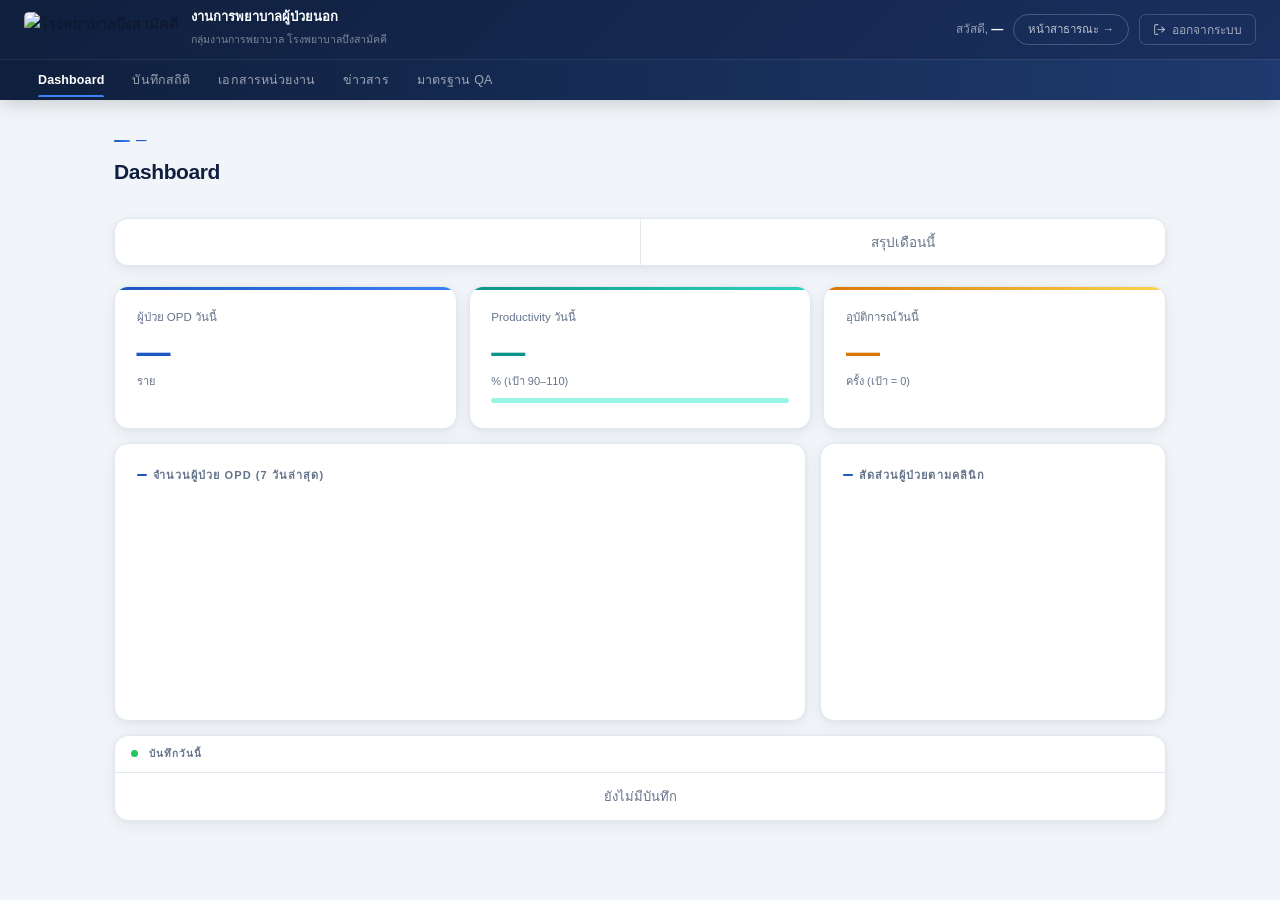
==== commit 1c9506dd: "Rename staff navbar tab from "เพิ่มเอกสาร QA" to "มาตรฐาน QA"" ====
--- a/staff.html
+++ b/staff.html
@@ -37,7 +37,7 @@
         <button class="nav-btn" onclick="showPage('entry',this)" id="nb-entry">บันทึกสถิติ</button>
         <button class="nav-btn" onclick="showPage('docs',this)" id="nb-docs">เอกสารหน่วยงาน</button>
         <button class="nav-btn" onclick="showPage('news',this)" id="nb-news">ข่าวสาร</button>
-        <button class="nav-btn" onclick="showPage('qa-doc',this)" id="nb-qa-doc">เพิ่มเอกสาร QA</button>
+        <button class="nav-btn" onclick="showPage('qa-doc',this)" id="nb-qa-doc">มาตรฐาน QA</button>
       </div>
     </div>
   </nav>
@@ -1163,6 +1163,7 @@
       <div class="sec-title">เพิ่มเอกสาร QA</div>
 
       <div style="background:var(--white);border:1px solid var(--border);border-radius:14px;padding:1.75rem 2rem;margin-top:1.5rem;box-shadow:var(--shadow)">
+        <input type="hidden" id="qd-edit-id">
         <div class="field">
           <label>หมวด QA <span style="color:var(--danger)">*</span></label>
           <select id="qd-module" onchange="qdModuleChange()">
@@ -1227,6 +1228,11 @@
           <button class="btn-s" onclick="qdReset()">ล้างข้อมูล</button>
           <button class="btn-p" id="qd-save-btn" onclick="qdSave()">บันทึกเอกสาร</button>
         </div>
+      </div>
+
+      <div style="background:var(--white);border:1px solid var(--border);border-radius:14px;padding:1.5rem 2rem;margin-top:1.25rem;box-shadow:var(--shadow)">
+        <div class="sec-label" style="margin-bottom:.75rem">เอกสาร QA ทั้งหมด</div>
+        <div id="qd-doc-list"><p style="color:var(--text-light);font-size:13px">กำลังโหลด...</p></div>
       </div>
     </div>
   </div>
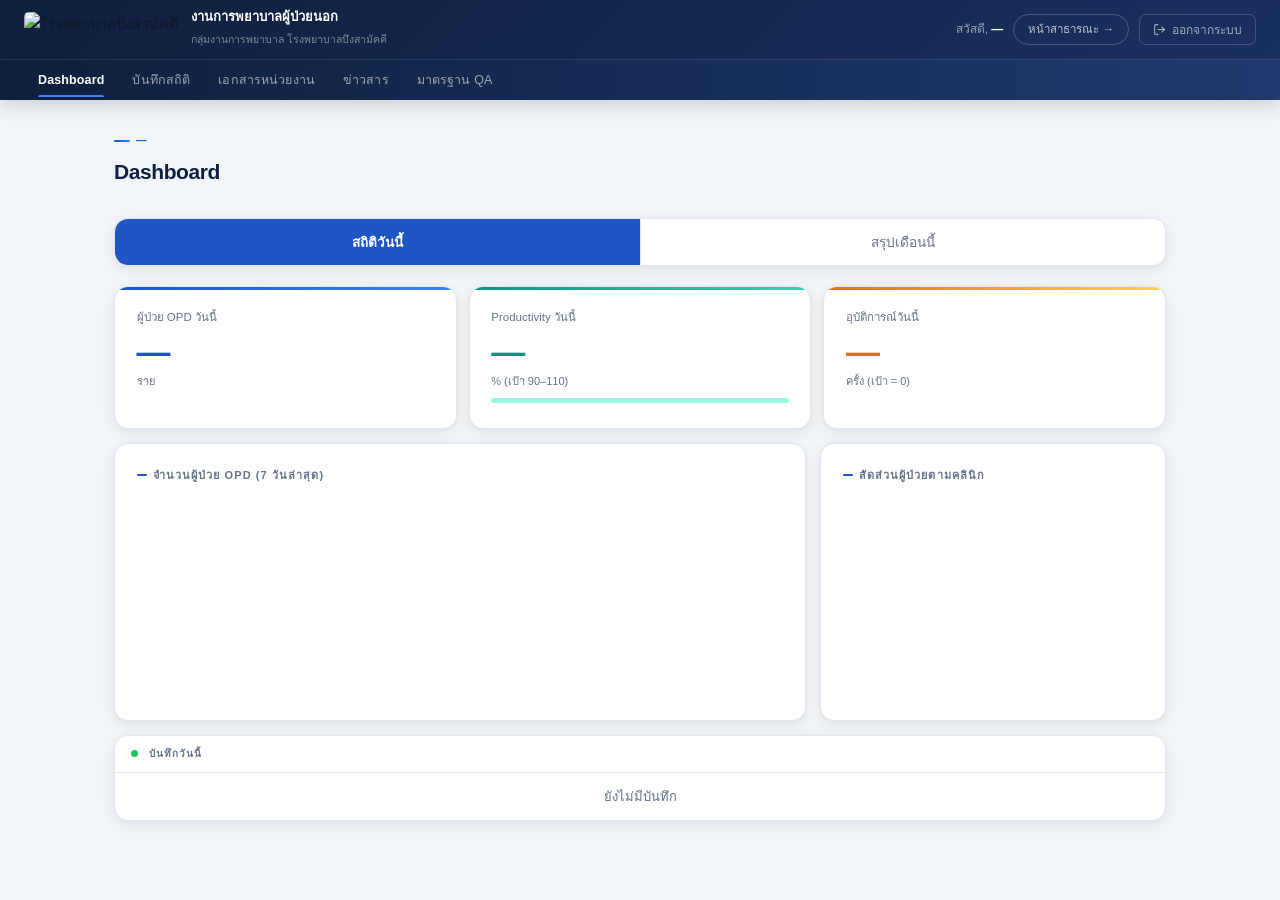
==== commit 7d70e931: "Fix invisible month options in dashboard month-summary dropdown #dash-month-sel sets color:#fff for " ====
--- a/staff.html
+++ b/staff.html
@@ -121,10 +121,10 @@
           </div>
           <div style="display:flex;align-items:center;gap:8px">
             <select id="dash-month-sel" onchange="loadDashMonth()" style="padding:7px 12px;border:1px solid rgba(255,255,255,.3);border-radius:8px;font-family:inherit;font-size:13px;color:#fff;background:rgba(255,255,255,.15);cursor:pointer">
-              <option value="0">มกราคม</option><option value="1">กุมภาพันธ์</option><option value="2">มีนาคม</option>
-              <option value="3">เมษายน</option><option value="4">พฤษภาคม</option><option value="5">มิถุนายน</option>
-              <option value="6">กรกฎาคม</option><option value="7">สิงหาคม</option><option value="8">กันยายน</option>
-              <option value="9">ตุลาคม</option><option value="10">พฤศจิกายน</option><option value="11">ธันวาคม</option>
+              <option value="0" style="color:#0F172A;background:#fff">มกราคม</option><option value="1" style="color:#0F172A;background:#fff">กุมภาพันธ์</option><option value="2" style="color:#0F172A;background:#fff">มีนาคม</option>
+              <option value="3" style="color:#0F172A;background:#fff">เมษายน</option><option value="4" style="color:#0F172A;background:#fff">พฤษภาคม</option><option value="5" style="color:#0F172A;background:#fff">มิถุนายน</option>
+              <option value="6" style="color:#0F172A;background:#fff">กรกฎาคม</option><option value="7" style="color:#0F172A;background:#fff">สิงหาคม</option><option value="8" style="color:#0F172A;background:#fff">กันยายน</option>
+              <option value="9" style="color:#0F172A;background:#fff">ตุลาคม</option><option value="10" style="color:#0F172A;background:#fff">พฤศจิกายน</option><option value="11" style="color:#0F172A;background:#fff">ธันวาคม</option>
             </select>
             <input type="number" id="dash-year-sel" onchange="loadDashMonth()" min="2560" max="2580" style="padding:7px 10px;border:1px solid rgba(255,255,255,.3);border-radius:8px;font-family:inherit;font-size:13px;color:#fff;background:rgba(255,255,255,.15);width:84px;text-align:center">
           </div>
--- a/staff.css
+++ b/staff.css
@@ -2,6 +2,7 @@
 :root{
   --navy:#0F1F3D;--blue:#1E56C4;--blue-mid:#2563EB;--blue-light:#3B82F6;
   --blue-pale:#EFF6FF;--blue-line:#BFDBFE;
+  --primary:#1E56C4;--primary-dark:#0F1F3D;--primary-light:#EFF6FF;--primary-mid:#2563EB;
   --teal:#0D9488;--teal-pale:#F0FDFA;--teal-line:#99F6E4;
   --amber:#D97706;--amber-pale:#FFFBEB;
   --red:#DC2626;--red-pale:#FEF2F2;
